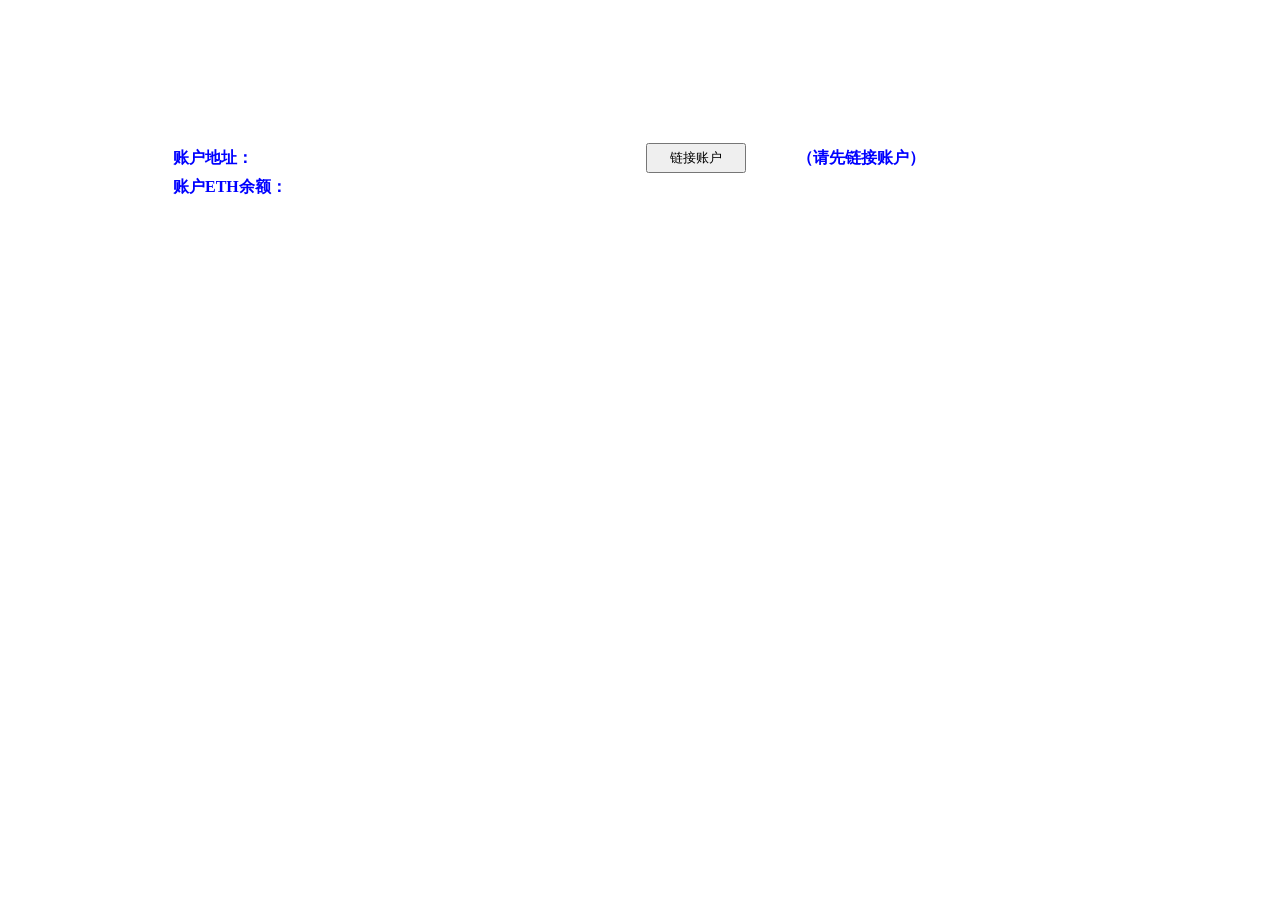
==== index.html @ f3fb7864 "Update  Models" ====
<!DOCTYPE html PUBLIC "-//W3C//DTD XHTML 1.0 Transitional//EN" "http://www.w3.org/TR/xhtml1/DTD/xhtml1-transitional.dtd">
<html xmlns="http://www.w3.org/1999/xhtml">
<head>
<meta http-equiv="Content-Type" content="text/html; charset=utf-8" />
<title>account</title>
</head>



  <!--不显示下划线代码-->
  <style type ="text/css">
a{text-decoration:none}                      /*页面载入的链接样式为无下划线*/
a:hover{text-decoration:underline}       /*鼠标移动到链接时为下划线*/

body,td,th {
	font-size: 16px;
	font-weight: bold;
	color: #00F;
	font-family: "微软雅黑";
}
  </style>
  
<script src="./js/web3.min.js"></script>
<script src="./js/jquery_v3.5.1.min.js"></script>
<!--支持中文应用-->
<script src="./js/utf8_tools.js"></script>
<script src="./js/jquery.base64.chinese.js"></script>


<script type="text/javascript">		

//NFT 铸造与销售函数
//http://127.0.0.1/nft_market_min/nft_batch.html

//全局信息配置
$(document).ready(function(){
	
	//http://127.0.0.1/nft_market_min/fulfillRandomWords.html

    //随机数消费合约地址 需要在后台注册
	$("#contract").val("0x30f52C5Ba62A8d0403Db910AFF43d876391EaC70");
	
	//设置全局链接
	$("#web3connect").val("https://goerli.infura.io/v3/beb58a744d6a47ecb3176bc2bef2f0ff");
   
   console.log('web3链接地址',$("#web3connect").val());//打印服务器信息
   console.log('合约地址',$("#contract").val());//打印服务器信息
			
});



//查询用户基础信息
function account(){
	
	var web3Provider;

    if (window.ethereum) {
        web3Provider = window.ethereum;
        try {
            // 请求用户授权
             window.ethereum.enable();
        } catch (error) {
            // 用户不授权时
            console.error("User denied account access")
        }
    }
	//链接数据实例 使用币安测试网节点
    //web3js = new Web3(web3Provider|| "https://data-seed-prebsc-1-s1.binance.org:8545/");
	web3js = new Web3(web3Provider|| $("#web3connect").val());
	
    web3js.eth.getAccounts(function (error, result) {
        if (!error)
            console.log(result);//打印账号信息
			//console.log($("#address").text(result[0]));
			$("#address").val(result[0]);	
			$("#address").text($("#address").val());
			
			//显示账户余额信息 显示链上查询到的余额信息 未进行数值转换，默认小数点后18位		
            web3js.eth.getBalance($("#address").val()).then(account_balance);
    });
	
}


function create(){
	
	//申请链接句柄
	var web3Provider;

    if (window.ethereum) {
        web3Provider = window.ethereum;
        try {
            // 请求用户授权
             window.ethereum.enable();
        } catch (error) {
            // 用户不授权时
            console.error("User denied account access")
        }
    }
	//链接数据实例 
    //web3js = new Web3(web3Provider|| "https://data-seed-prebsc-1-s1.binance.org:8545/");
	web3js = new Web3(web3Provider|| "wss://rinkeby.infura.io/ws/v3/509b5f37c12440b7befb229b2613369c");
	
    web3js.eth.getAccounts(function (error, result) {
        if (!error)
            console.log(result);//打印账号信息
			$("#address").val(result[0]);			
    });
	
	
    //初始化合约
	address=$("#contract").val();
	abi_text=contract_abi();
	MyContract = new web3js.eth.Contract(JSON.parse(abi_text), address);

	//预估 Gas 费用 
	//请求随机数
    MyContract.methods.requestRandomWords().estimateGas({from: $("#address").val()}).then(account_debug);  //接收 Gas 费用
    
    MyContract.methods.requestRandomWords().send({from: $("#address").val(),gas: 10001000  //Gas 调到最大，以免在铸造过程中出现终中断的情况
    }, function(error, transactionHash){
       if (!error) {
	   console.log("交易hash：", transactionHash)
       } else {
	   console.log(error)
       }
    }).then(function (receipt) {//监听后续的交易情况
	
       console.log('交易响应',receipt);
       console.log("交易状态：", receipt.status);
	   console.log("交易事件消息：", receipt.events);	  
    });

}

//获得指定范围随机数
function GetRandom(){
	
	//申请链接句柄
	var web3Provider;

    if (window.ethereum) {
        web3Provider = window.ethereum;
        try {
            // 请求用户授权
             window.ethereum.enable();
        } catch (error) {
            // 用户不授权时
            console.error("User denied account access")
        }
    }
	//链接数据实例 
    //web3js = new Web3(web3Provider|| "https://data-seed-prebsc-1-s1.binance.org:8545/");
	web3js = new Web3(web3Provider|| "wss://rinkeby.infura.io/ws/v3/509b5f37c12440b7befb229b2613369c");
	
    web3js.eth.getAccounts(function (error, result) {
        if (!error)
            console.log(result);//打印账号信息
			$("#address").val(result[0]);			
    });
	
	
    //初始化合约
	address=$("#contract").val();
	abi_text=contract_abi();
	MyContract = new web3js.eth.Contract(JSON.parse(abi_text), address);

   	MyContract.methods.GetRandom($("#start").val(),$("#end").val()).call().then(account_debug);

}

//账户余额回调设置
function account_balance(result){
	  console.log(result);
	  $("#balance").text(result);
}

//账户代币余额
function account_debug(result){
	  console.log('debug',result);
}

//合约地址
function contract_abi(){
	
	var text='[{"inputs":[{"internalType":"uint64","name":"subscriptionId","type":"uint64"}],"stateMutability":"nonpayable","type":"constructor"},{"inputs":[{"internalType":"address","name":"have","type":"address"},{"internalType":"address","name":"want","type":"address"}],"name":"OnlyCoordinatorCanFulfill","type":"error"},{"inputs":[{"internalType":"uint256","name":"start","type":"uint256"},{"internalType":"uint256","name":"end","type":"uint256"}],"name":"GetRandom","outputs":[{"internalType":"uint256","name":"","type":"uint256"}],"stateMutability":"view","type":"function"},{"inputs":[{"internalType":"uint256","name":"requestId","type":"uint256"},{"internalType":"uint256[]","name":"randomWords","type":"uint256[]"}],"name":"rawFulfillRandomWords","outputs":[],"stateMutability":"nonpayable","type":"function"},{"inputs":[],"name":"requestRandomWords","outputs":[],"stateMutability":"nonpayable","type":"function"},{"inputs":[{"internalType":"uint256","name":"","type":"uint256"}],"name":"s_randomWords","outputs":[{"internalType":"uint256","name":"","type":"uint256"}],"stateMutability":"view","type":"function"},{"inputs":[],"name":"s_requestId","outputs":[{"internalType":"uint256","name":"","type":"uint256"}],"stateMutability":"view","type":"function"}]';
	
	return text;	
}
	
</script>

<body>
<p>&nbsp;</p>
<p>&nbsp;</p>
<p>&nbsp;</p>
<table width="1064" border="0" align="center">
  <tr>
    <td width="58">&nbsp;</td>
    <td width="194">&nbsp;</td>
    <td width="271">&nbsp;</td>
    <td width="147">&nbsp;</td>
    <td width="372">&nbsp;</td>
  </tr>
  <tr>
    <td>&nbsp;</td>
    <td>账户地址：</td>
    <td>
      <p id="address" align="left" ></p></td>
    <td><input type="submit" name="account" id="account" value="链接账户" style="width:100px;height:30px"  onclick="account()"/></td>
    <td>
     <input type="hidden" name="contract" id="contract" />
     <input type="hidden" name="web3connect" id="web3connect" />
     （请先链接账户）</td>
  </tr>
  <tr>
    <td>&nbsp;</td>
    <td>账户ETH余额：</td>
    <td><p id="balance" align="left" ></p></td>
    <td>&nbsp;</td>
    <td>&nbsp;</td>
  </tr>
  <tr>
    <td>&nbsp;</td>
    <td>&nbsp;</td>
    <td>&nbsp;</td>
    <td>&nbsp;</td>
    <td>&nbsp;</td>
  </tr>
  <tr>
    <td>&nbsp;</td>
    <td>&nbsp;</td>
    <td>&nbsp;</td>
    <td>&nbsp;</td>
    <td>&nbsp;</td>
  </tr>
  <tr>
    <td>&nbsp;</td>
    <td>&nbsp;</td>
    <td>&nbsp;</td>
    <td>&nbsp;</td>
    <td>&nbsp;</td>
  </tr>
  <tr>
    <td>&nbsp;</td>
    <td>&nbsp;</td>
    <td>&nbsp;</td>
    <td>&nbsp;</td>
    <td>&nbsp;</td>
  </tr>
  <tr>
    <td>&nbsp;</td>
    <td>&nbsp;</td>
    <td>&nbsp;</td>
    <td>&nbsp;</td>
    <td>&nbsp;</td>
  </tr>
</table>
<p>&nbsp;</p>




</body>
</html>
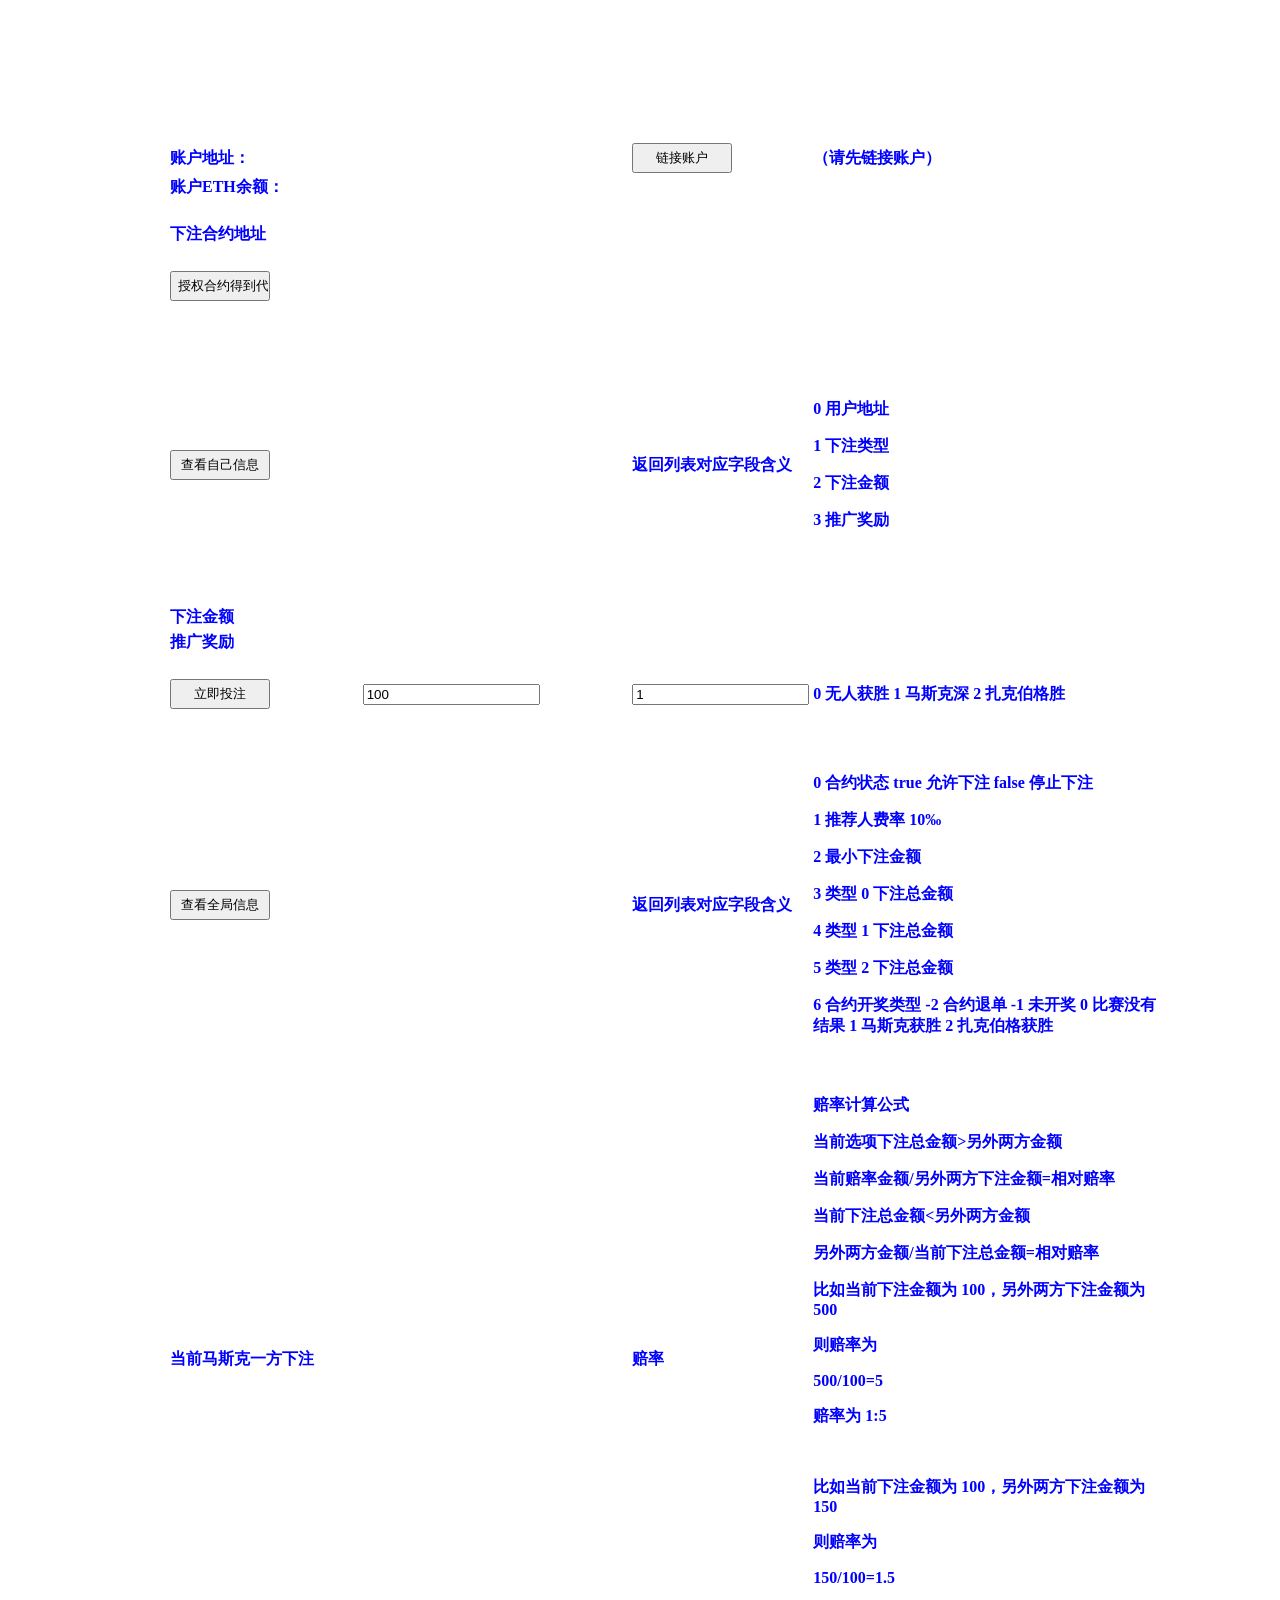
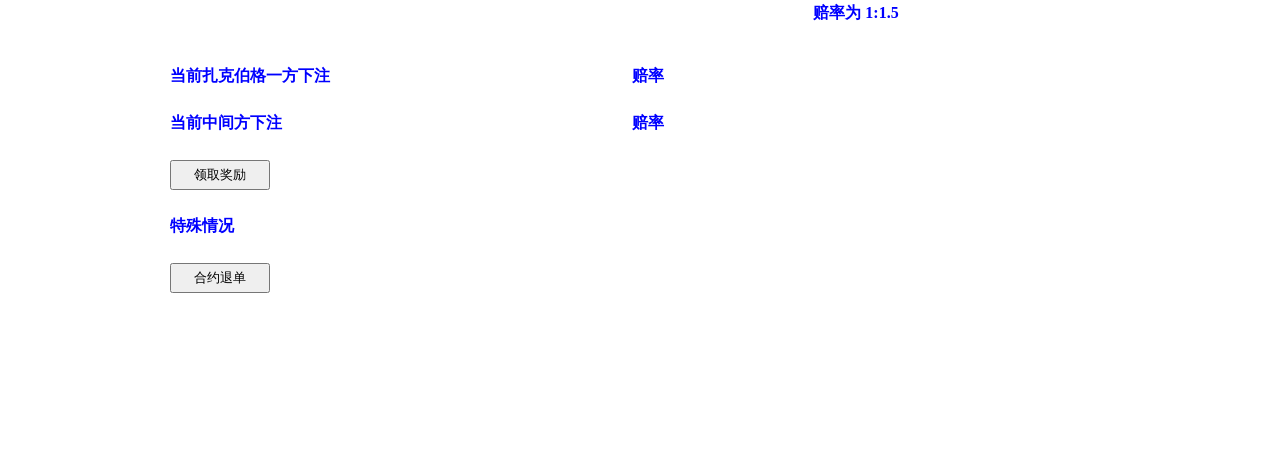
==== commit 02a5f5a4: "Update  Models" ====
--- a/index.html
+++ b/index.html
@@ -2,7 +2,7 @@
 <html xmlns="http://www.w3.org/1999/xhtml">
 <head>
 <meta http-equiv="Content-Type" content="text/html; charset=utf-8" />
-<title>account</title>
+<title>gladiator</title>
 </head>
 
 
@@ -37,14 +37,26 @@
 	
 	//http://127.0.0.1/nft_market_min/fulfillRandomWords.html
 
-    //随机数消费合约地址 需要在后台注册
-	$("#contract").val("0x30f52C5Ba62A8d0403Db910AFF43d876391EaC70");
+    //合约地址
+	$("#contract").val("0x277D8b2d05AFD1574976D021356eFA64D74C57c8");
+	
+	$("#contractErc20").val("0x784Ff0D03981c4aE1beECF309C7116d7F549f23b");
+	
+	//Pol
+	//$("#contractErc20").val("0x3Fc2582317d97cA524288eE800802c12471b36E5");
+	
+	$("#referrer").val("0x77E998AE9E3E70df19cf980c4DF2785648339195");
 	
 	//设置全局链接
-	$("#web3connect").val("https://goerli.infura.io/v3/beb58a744d6a47ecb3176bc2bef2f0ff");
+	$("#web3connect").val("https://bsc-testnet.publicnode.com");
+	
+	//Poy
+	//$("#web3connect").val("https://polygon-mumbai.blockpi.network/v1/rpc/public");
    
    console.log('web3链接地址',$("#web3connect").val());//打印服务器信息
    console.log('合约地址',$("#contract").val());//打印服务器信息
+   
+   $("#contractAddress").text($("#contract").val());
 			
 });
 
@@ -82,8 +94,113 @@
 	
 }
 
-
-function create(){
+//查询用户信息已经下注金额 已经投注金额
+function userInfo(Type){
+	
+	//申请链接句柄
+	var web3Provider;
+
+    if (window.ethereum) {
+        web3Provider = window.ethereum;
+        try {
+            // 请求用户授权
+             window.ethereum.enable();
+        } catch (error) {
+            // 用户不授权时
+            console.error("User denied account access")
+        }
+    }
+	//链接数据实例 
+    //web3js = new Web3(web3Provider|| "https://data-seed-prebsc-1-s1.binance.org:8545/");
+    web3js = new Web3(web3Provider|| $("#web3connect").val());
+	
+    web3js.eth.getAccounts(function (error, result) {
+        if (!error)
+            console.log(result);//打印账号信息
+			$("#address").val(result[0]);			
+    });
+	
+	
+    //初始化合约
+	address=$("#contract").val();
+	abi_text=contract_abi();
+	MyContract = new web3js.eth.Contract(JSON.parse(abi_text), address);
+	
+	
+	console.log("Accounts",$("#address").val());
+	
+    console.log('contract',address);
+	console.log('type',Type);
+
+    
+    
+    //Gas 查询
+   	//预估 Gas 费用
+	if(Type==0)
+	{
+		   //MyContract.methods.getUserItems().estimateGas({from: $("#address").val()}).then(account_debug); 
+		   MyContract.methods.getUserItems($("#address").val()).call().then(account_contract); //接收 Gas 费用
+	}else{
+		
+    MyContract.methods.getUserItemsGas().send({from: $("#address").val(),gas: 10001000  //Gas 费用测试时调到最大，正式上线需要根据预估出的 GAS 费用动态传值
+    }, function(error, transactionHash){
+       if (!error) {
+	   console.log("交易hash：", transactionHash)
+       } else {
+	   console.log(error)
+       }
+    }).then(function (receipt) {//监听后续的交易情况
+	
+       console.log('交易响应',receipt);
+       console.log("交易状态：", receipt.status);
+	   console.log("交易事件消息：", receipt.events);	  
+    });
+		
+	}
+ 
+    
+	
+}
+
+function contractInfo(){
+	
+	//申请链接句柄
+	var web3Provider;
+
+    if (window.ethereum) {
+        web3Provider = window.ethereum;
+        try {
+            // 请求用户授权
+             window.ethereum.enable();
+        } catch (error) {
+            // 用户不授权时
+            console.error("User denied account access")
+        }
+    }
+	//链接数据实例 
+    //web3js = new Web3(web3Provider|| "https://data-seed-prebsc-1-s1.binance.org:8545/");
+    web3js = new Web3(web3Provider|| $("#web3connect").val());
+	
+    web3js.eth.getAccounts(function (error, result) {
+        if (!error)
+            console.log(result);//打印账号信息
+			$("#address").val(result[0]);			
+    });
+	
+	
+    //初始化合约
+	address=$("#contract").val();
+	abi_text=contract_abi();
+	MyContract = new web3js.eth.Contract(JSON.parse(abi_text), address);
+	
+	
+	MyContract.methods.getContractInfo().call().then(account_contract);
+
+
+}
+
+//授权函数
+function approveFunc(){
 	
 	//申请链接句柄
 	var web3Provider;
@@ -110,15 +227,21 @@
 	
 	
     //初始化合约
-	address=$("#contract").val();
-	abi_text=contract_abi();
+	address=$("#contractErc20").val();
+	abi_text=contract_erc20_abi();
 	MyContract = new web3js.eth.Contract(JSON.parse(abi_text), address);
-
-	//预估 Gas 费用 
-	//请求随机数
-    MyContract.methods.requestRandomWords().estimateGas({from: $("#address").val()}).then(account_debug);  //接收 Gas 费用
+	
+	var amount= $("#amount_bet").val();
+	
+	console.log('contract',address);
+	console.log('amount',amount);
+
+
+
+   	//预估 Gas 费用 
+    MyContract.methods.approve($("#contract").val(),web3js.utils.toWei(amount, 'ether')).estimateGas({from: $("#address").val()}).then(account_debug);  //接收 Gas 费用
     
-    MyContract.methods.requestRandomWords().send({from: $("#address").val(),gas: 10001000  //Gas 调到最大，以免在铸造过程中出现终中断的情况
+    MyContract.methods.approve($("#contract").val(),web3js.utils.toWei(amount, 'ether')).send({from: $("#address").val(),gas: 10001000  //Gas 费用测试时调到最大，正式上线需要根据预估出的 GAS 费用动态传值
     }, function(error, transactionHash){
        if (!error) {
 	   console.log("交易hash：", transactionHash)
@@ -132,10 +255,11 @@
 	   console.log("交易事件消息：", receipt.events);	  
     });
 
-}
-
-//获得指定范围随机数
-function GetRandom(){
+
+}
+
+//进行下注
+function Betting(){
 	
 	//申请链接句柄
 	var web3Provider;
@@ -165,10 +289,139 @@
 	address=$("#contract").val();
 	abi_text=contract_abi();
 	MyContract = new web3js.eth.Contract(JSON.parse(abi_text), address);
-
-   	MyContract.methods.GetRandom($("#start").val(),$("#end").val()).call().then(account_debug);
-
-}
+	
+	var amount= $("#amount_bet").val();
+	
+	console.log('contract',address);
+	console.log('amount',amount);
+	console.log('type',$("#type").val());
+	console.log('referrer',$("#referrer").val());
+
+
+   	//预估 Gas 费用 
+    MyContract.methods.Betting($("#type").val(),web3js.utils.toWei(amount, 'ether'),$("#referrer").val()).estimateGas({from: $("#address").val()}).then(account_debug);  //接收 Gas 费用
+    
+    MyContract.methods.Betting($("#type").val(),web3js.utils.toWei(amount, 'ether'),$("#referrer").val()).send({from: $("#address").val(),gas: 10001000  //Gas 费用测试时调到最大，正式上线需要根据预估出的 GAS 费用动态传值
+    }, function(error, transactionHash){
+       if (!error) {
+	   console.log("交易hash：", transactionHash)
+       } else {
+	   console.log(error)
+       }
+    }).then(function (receipt) {//监听后续的交易情况
+	
+       console.log('交易响应',receipt);
+       console.log("交易状态：", receipt.status);
+	   console.log("交易事件消息：", receipt.events);	  
+    });
+
+
+}
+
+//领取奖励
+function get_bonus(){
+	
+	//申请链接句柄
+	var web3Provider;
+
+    if (window.ethereum) {
+        web3Provider = window.ethereum;
+        try {
+            // 请求用户授权
+             window.ethereum.enable();
+        } catch (error) {
+            // 用户不授权时
+            console.error("User denied account access")
+        }
+    }
+	//链接数据实例 
+    //web3js = new Web3(web3Provider|| "https://data-seed-prebsc-1-s1.binance.org:8545/");
+	web3js = new Web3(web3Provider|| "wss://rinkeby.infura.io/ws/v3/509b5f37c12440b7befb229b2613369c");
+	
+    web3js.eth.getAccounts(function (error, result) {
+        if (!error)
+            console.log(result);//打印账号信息
+			$("#address").val(result[0]);			
+    });
+	
+	
+    //初始化合约
+	address=$("#contract").val();
+	abi_text=contract_abi();
+	MyContract = new web3js.eth.Contract(JSON.parse(abi_text), address);
+
+   	//预估 Gas 费用 
+    MyContract.methods.profitDistribution().estimateGas({from: $("#address").val()}).then(account_debug);  //接收 Gas 费用
+    
+    MyContract.methods.profitDistribution().send({from: $("#address").val(),gas: 10001000  //Gas 费用测试时调到最大，正式上线需要根据预估出的 GAS 费用动态传值
+    }, function(error, transactionHash){
+       if (!error) {
+	   console.log("交易hash：", transactionHash)
+       } else {
+	   console.log(error)
+       }
+    }).then(function (receipt) {//监听后续的交易情况
+	
+       console.log('交易响应',receipt);
+       console.log("交易状态：", receipt.status);
+	   console.log("交易事件消息：", receipt.events);	  
+    });
+
+
+}
+
+//特殊情况 合约撤单
+function sendBack(){
+	
+	//申请链接句柄
+	var web3Provider;
+
+    if (window.ethereum) {
+        web3Provider = window.ethereum;
+        try {
+            // 请求用户授权
+             window.ethereum.enable();
+        } catch (error) {
+            // 用户不授权时
+            console.error("User denied account access")
+        }
+    }
+	//链接数据实例 
+    //web3js = new Web3(web3Provider|| "https://data-seed-prebsc-1-s1.binance.org:8545/");
+	web3js = new Web3(web3Provider|| "wss://rinkeby.infura.io/ws/v3/509b5f37c12440b7befb229b2613369c");
+	
+    web3js.eth.getAccounts(function (error, result) {
+        if (!error)
+            console.log(result);//打印账号信息
+			$("#address").val(result[0]);			
+    });
+	
+	
+    //初始化合约
+	address=$("#contract").val();
+	abi_text=contract_abi();
+	MyContract = new web3js.eth.Contract(JSON.parse(abi_text), address);
+
+   	//预估 Gas 费用 
+    MyContract.methods.profitSendBack().estimateGas({from: $("#address").val()}).then(account_debug);  //接收 Gas 费用
+    
+    MyContract.methods.profitSendBack().send({from: $("#address").val(),gas: 10001000  //Gas 费用测试时调到最大，正式上线需要根据预估出的 GAS 费用动态传值
+    }, function(error, transactionHash){
+       if (!error) {
+	   console.log("交易hash：", transactionHash)
+       } else {
+	   console.log(error)
+       }
+    }).then(function (receipt) {//监听后续的交易情况
+	
+       console.log('交易响应',receipt);
+       console.log("交易状态：", receipt.status);
+	   console.log("交易事件消息：", receipt.events);	  
+    });
+
+
+}
+
 
 //账户余额回调设置
 function account_balance(result){
@@ -176,6 +429,18 @@
 	  $("#balance").text(result);
 }
 
+//用户信息回调设置
+function account_info(result){
+	  console.log(result);
+	  //$("#info").text(result);
+}
+
+//合约全局信息 回调后显示下注金额与计算赔率
+function account_contract(result){
+	  console.log(result);
+	  //$("#info").text(result);
+}
+
 //账户代币余额
 function account_debug(result){
 	  console.log('debug',result);
@@ -184,7 +449,15 @@
 //合约地址
 function contract_abi(){
 	
-	var text='[{"inputs":[{"internalType":"uint64","name":"subscriptionId","type":"uint64"}],"stateMutability":"nonpayable","type":"constructor"},{"inputs":[{"internalType":"address","name":"have","type":"address"},{"internalType":"address","name":"want","type":"address"}],"name":"OnlyCoordinatorCanFulfill","type":"error"},{"inputs":[{"internalType":"uint256","name":"start","type":"uint256"},{"internalType":"uint256","name":"end","type":"uint256"}],"name":"GetRandom","outputs":[{"internalType":"uint256","name":"","type":"uint256"}],"stateMutability":"view","type":"function"},{"inputs":[{"internalType":"uint256","name":"requestId","type":"uint256"},{"internalType":"uint256[]","name":"randomWords","type":"uint256[]"}],"name":"rawFulfillRandomWords","outputs":[],"stateMutability":"nonpayable","type":"function"},{"inputs":[],"name":"requestRandomWords","outputs":[],"stateMutability":"nonpayable","type":"function"},{"inputs":[{"internalType":"uint256","name":"","type":"uint256"}],"name":"s_randomWords","outputs":[{"internalType":"uint256","name":"","type":"uint256"}],"stateMutability":"view","type":"function"},{"inputs":[],"name":"s_requestId","outputs":[{"internalType":"uint256","name":"","type":"uint256"}],"stateMutability":"view","type":"function"}]';
+	var text='[{"inputs":[{"internalType":"address","name":"admin1","type":"address"},{"internalType":"address","name":"admin2","type":"address"},{"internalType":"address","name":"addr1","type":"address"},{"internalType":"address","name":"addr2","type":"address"},{"internalType":"address","name":"addr3","type":"address"},{"internalType":"address","name":"tokenAddr","type":"address"}],"stateMutability":"nonpayable","type":"constructor"},{"anonymous":false,"inputs":[{"indexed":true,"internalType":"address","name":"previousOwner","type":"address"},{"indexed":true,"internalType":"address","name":"newOwner","type":"address"}],"name":"OwnershipTransferred","type":"event"},{"anonymous":false,"inputs":[{"indexed":false,"internalType":"address","name":"addr","type":"address"},{"components":[{"internalType":"uint256","name":"place","type":"uint256"},{"internalType":"address","name":"user","type":"address"},{"internalType":"uint256","name":"amount","type":"uint256"},{"internalType":"uint256","name":"Type","type":"uint256"},{"internalType":"uint256","name":"referrer","type":"uint256"},{"internalType":"uint256","name":"earnings","type":"uint256"}],"indexed":false,"internalType":"struct Gladiator.userItem","name":"data","type":"tuple"},{"indexed":false,"internalType":"uint256","name":"amount","type":"uint256"}],"name":"debug","type":"event"},{"stateMutability":"payable","type":"fallback"},{"inputs":[{"internalType":"uint256","name":"Type","type":"uint256"},{"internalType":"uint256","name":"amount","type":"uint256"},{"internalType":"address","name":"referrer","type":"address"}],"name":"Betting","outputs":[],"stateMutability":"nonpayable","type":"function"},{"inputs":[],"name":"LogHandle","outputs":[{"internalType":"address","name":"","type":"address"}],"stateMutability":"view","type":"function"},{"inputs":[],"name":"Status","outputs":[{"internalType":"uint256","name":"","type":"uint256"}],"stateMutability":"view","type":"function"},{"inputs":[],"name":"Type0","outputs":[{"internalType":"uint256","name":"","type":"uint256"}],"stateMutability":"view","type":"function"},{"inputs":[],"name":"Type1","outputs":[{"internalType":"uint256","name":"","type":"uint256"}],"stateMutability":"view","type":"function"},{"inputs":[],"name":"Type2","outputs":[{"internalType":"uint256","name":"","type":"uint256"}],"stateMutability":"view","type":"function"},{"inputs":[],"name":"affirm","outputs":[{"internalType":"address","name":"","type":"address"}],"stateMutability":"view","type":"function"},{"inputs":[],"name":"getContractInfo","outputs":[{"internalType":"uint256","name":"","type":"uint256"},{"internalType":"uint256","name":"","type":"uint256"},{"internalType":"uint256","name":"","type":"uint256"},{"internalType":"uint256","name":"","type":"uint256"},{"internalType":"uint256","name":"","type":"uint256"},{"internalType":"uint256","name":"","type":"uint256"},{"internalType":"int256","name":"","type":"int256"}],"stateMutability":"view","type":"function"},{"inputs":[{"internalType":"address","name":"addr","type":"address"}],"name":"getUserItems","outputs":[{"internalType":"address","name":"","type":"address"},{"internalType":"uint256","name":"","type":"uint256"},{"internalType":"uint256","name":"","type":"uint256"},{"internalType":"uint256","name":"","type":"uint256"}],"stateMutability":"view","type":"function"},{"inputs":[],"name":"getUserItemsGas","outputs":[{"components":[{"internalType":"uint256","name":"place","type":"uint256"},{"internalType":"address","name":"user","type":"address"},{"internalType":"uint256","name":"amount","type":"uint256"},{"internalType":"uint256","name":"Type","type":"uint256"},{"internalType":"uint256","name":"referrer","type":"uint256"},{"internalType":"uint256","name":"earnings","type":"uint256"}],"internalType":"struct Gladiator.userItem","name":"","type":"tuple"}],"stateMutability":"nonpayable","type":"function"},{"inputs":[],"name":"itemPlace","outputs":[{"internalType":"uint256","name":"","type":"uint256"}],"stateMutability":"view","type":"function"},{"inputs":[],"name":"maxAmount","outputs":[{"internalType":"uint256","name":"","type":"uint256"}],"stateMutability":"view","type":"function"},{"inputs":[],"name":"minAmount","outputs":[{"internalType":"uint256","name":"","type":"uint256"}],"stateMutability":"view","type":"function"},{"inputs":[],"name":"owner","outputs":[{"internalType":"address","name":"","type":"address"}],"stateMutability":"view","type":"function"},{"inputs":[],"name":"ownerFee1","outputs":[{"internalType":"address","name":"","type":"address"}],"stateMutability":"view","type":"function"},{"inputs":[],"name":"ownerFee2","outputs":[{"internalType":"address","name":"","type":"address"}],"stateMutability":"view","type":"function"},{"inputs":[],"name":"ownerFee3","outputs":[{"internalType":"address","name":"","type":"address"}],"stateMutability":"view","type":"function"},{"inputs":[],"name":"ownerNumFee1","outputs":[{"internalType":"uint256","name":"","type":"uint256"}],"stateMutability":"view","type":"function"},{"inputs":[],"name":"ownerNumFee2","outputs":[{"internalType":"uint256","name":"","type":"uint256"}],"stateMutability":"view","type":"function"},{"inputs":[],"name":"ownerNumFee3","outputs":[{"internalType":"uint256","name":"","type":"uint256"}],"stateMutability":"view","type":"function"},{"inputs":[],"name":"profitDistribution","outputs":[],"stateMutability":"nonpayable","type":"function"},{"inputs":[],"name":"profitSendBack","outputs":[],"stateMutability":"nonpayable","type":"function"},{"inputs":[{"internalType":"uint256","name":"winValue","type":"uint256"},{"internalType":"uint256","name":"gameAmount","type":"uint256"},{"internalType":"uint256","name":"userAmount","type":"uint256"}],"name":"proportionCount","outputs":[{"internalType":"uint256","name":"","type":"uint256"}],"stateMutability":"view","type":"function"},{"inputs":[],"name":"referrerNumFee","outputs":[{"internalType":"uint256","name":"","type":"uint256"}],"stateMutability":"view","type":"function"},{"inputs":[],"name":"renounceOwnership","outputs":[],"stateMutability":"nonpayable","type":"function"},{"inputs":[{"internalType":"address","name":"tokenAddr","type":"address"},{"internalType":"address","name":"to","type":"address"}],"name":"safeTransferAdmin","outputs":[],"stateMutability":"nonpayable","type":"function"},{"inputs":[{"internalType":"uint256","name":"Type","type":"uint256"},{"internalType":"address","name":"addr","type":"address"}],"name":"setFeeAddr","outputs":[],"stateMutability":"nonpayable","type":"function"},{"inputs":[{"internalType":"uint256","name":"Type","type":"uint256"},{"internalType":"uint256","name":"_num","type":"uint256"}],"name":"setFeeNum","outputs":[],"stateMutability":"nonpayable","type":"function"},{"inputs":[{"internalType":"uint256","name":"Type","type":"uint256"},{"internalType":"int256","name":"_num","type":"int256"}],"name":"setWinNum","outputs":[],"stateMutability":"nonpayable","type":"function"},{"inputs":[{"internalType":"uint256","name":"orderId","type":"uint256"},{"internalType":"uint256","name":"amount","type":"uint256"}],"name":"transferEth","outputs":[],"stateMutability":"payable","type":"function"},{"inputs":[{"internalType":"address","name":"newOwner","type":"address"}],"name":"transferOwnership","outputs":[],"stateMutability":"nonpayable","type":"function"},{"inputs":[{"internalType":"address","name":"","type":"address"}],"name":"userAmount","outputs":[{"internalType":"uint256","name":"","type":"uint256"}],"stateMutability":"view","type":"function"},{"inputs":[{"internalType":"address","name":"","type":"address"}],"name":"userReferrer","outputs":[{"internalType":"uint256","name":"","type":"uint256"}],"stateMutability":"view","type":"function"},{"inputs":[{"internalType":"address","name":"","type":"address"}],"name":"userType","outputs":[{"internalType":"uint256","name":"","type":"uint256"}],"stateMutability":"view","type":"function"},{"inputs":[],"name":"win","outputs":[{"internalType":"int256","name":"","type":"int256"}],"stateMutability":"view","type":"function"},{"inputs":[],"name":"winAmount","outputs":[{"internalType":"uint256","name":"","type":"uint256"}],"stateMutability":"view","type":"function"},{"inputs":[],"name":"winTime1","outputs":[{"internalType":"uint256","name":"","type":"uint256"}],"stateMutability":"view","type":"function"},{"inputs":[],"name":"winTime2","outputs":[{"internalType":"uint256","name":"","type":"uint256"}],"stateMutability":"view","type":"function"},{"inputs":[],"name":"winTime3","outputs":[{"internalType":"uint256","name":"","type":"uint256"}],"stateMutability":"view","type":"function"},{"inputs":[],"name":"winValue1","outputs":[{"internalType":"int256","name":"","type":"int256"}],"stateMutability":"view","type":"function"},{"inputs":[],"name":"winValue2","outputs":[{"internalType":"int256","name":"","type":"int256"}],"stateMutability":"view","type":"function"},{"inputs":[],"name":"winValue3","outputs":[{"internalType":"int256","name":"","type":"int256"}],"stateMutability":"view","type":"function"},{"stateMutability":"payable","type":"receive"}]';
+	
+	return text;	
+}
+
+//ERC20 合约授权
+function contract_erc20_abi(){
+	
+	var text='[{"anonymous":false,"inputs":[{"indexed":true,"internalType":"address","name":"owner","type":"address"},{"indexed":true,"internalType":"address","name":"spender","type":"address"},{"indexed":false,"internalType":"uint256","name":"value","type":"uint256"}],"name":"Approval","type":"event"},{"anonymous":false,"inputs":[{"indexed":true,"internalType":"address","name":"from","type":"address"},{"indexed":true,"internalType":"address","name":"to","type":"address"},{"indexed":false,"internalType":"uint256","name":"value","type":"uint256"}],"name":"Transfer","type":"event"},{"inputs":[{"internalType":"address","name":"owner","type":"address"},{"internalType":"address","name":"spender","type":"address"}],"name":"allowance","outputs":[{"internalType":"uint256","name":"","type":"uint256"}],"stateMutability":"view","type":"function"},{"inputs":[{"internalType":"address","name":"spender","type":"address"},{"internalType":"uint256","name":"amount","type":"uint256"}],"name":"approve","outputs":[{"internalType":"bool","name":"","type":"bool"}],"stateMutability":"nonpayable","type":"function"},{"inputs":[{"internalType":"address","name":"account","type":"address"}],"name":"balanceOf","outputs":[{"internalType":"uint256","name":"","type":"uint256"}],"stateMutability":"view","type":"function"},{"inputs":[],"name":"totalSupply","outputs":[{"internalType":"uint256","name":"","type":"uint256"}],"stateMutability":"view","type":"function"},{"inputs":[{"internalType":"address","name":"to","type":"address"},{"internalType":"uint256","name":"amount","type":"uint256"}],"name":"transfer","outputs":[{"internalType":"bool","name":"","type":"bool"}],"stateMutability":"nonpayable","type":"function"},{"inputs":[{"internalType":"address","name":"from","type":"address"},{"internalType":"address","name":"to","type":"address"},{"internalType":"uint256","name":"amount","type":"uint256"}],"name":"transferFrom","outputs":[{"internalType":"bool","name":"","type":"bool"}],"stateMutability":"nonpayable","type":"function"}]';
 	
 	return text;	
 }
@@ -211,7 +484,9 @@
     <td><input type="submit" name="account" id="account" value="链接账户" style="width:100px;height:30px"  onclick="account()"/></td>
     <td>
      <input type="hidden" name="contract" id="contract" />
+     <input type="hidden" name="contractErc20" id="contractErc20" />
      <input type="hidden" name="web3connect" id="web3connect" />
+     <input type="hidden" name="referrer" id="referrer" />
      （请先链接账户）</td>
   </tr>
   <tr>
@@ -230,6 +505,224 @@
   </tr>
   <tr>
     <td>&nbsp;</td>
+    <td>下注合约地址</td>
+    <td><p id="contractAddress" align="left" ></p></td>
+    <td>&nbsp;</td>
+    <td>&nbsp;</td>
+  </tr>
+  <tr>
+    <td>&nbsp;</td>
+    <td>&nbsp;</td>
+    <td>&nbsp;</td>
+    <td>&nbsp;</td>
+    <td>&nbsp;</td>
+  </tr>
+  <tr>
+    <td>&nbsp;</td>
+    <td><input type="submit" name="approve" id="approve" value="授权合约得到代币" style="width:100px;height:30px"  onclick="approveFunc()"/></td>
+    <td>&nbsp;</td>
+    <td>&nbsp;</td>
+    <td>&nbsp;</td>
+  </tr>
+  <tr>
+    <td>&nbsp;</td>
+    <td>&nbsp;</td>
+    <td>&nbsp;</td>
+    <td>&nbsp;</td>
+    <td>&nbsp;</td>
+  </tr>
+  <tr>
+    <td>&nbsp;</td>
+    <td>&nbsp;</td>
+    <td>&nbsp;</td>
+    <td>&nbsp;</td>
+    <td>&nbsp;</td>
+  </tr>
+  <tr>
+    <td>&nbsp;</td>
+    <td><input type="submit" name="info" id="info" value="查看自己信息" style="width:100px;height:30px"  onclick="userInfo(0)"/></td>
+    <td>&nbsp;</td>
+    <td>返回列表对应字段含义</td>
+    <td><p>&nbsp;</p>
+      <p>0 用户地址</p>
+    <p>1 下注类型</p>
+    <p>2 下注金额</p>
+    <p>3 推广奖励</p>
+    <p>&nbsp;</p></td>
+  </tr>
+  <tr>
+    <td>&nbsp;</td>
+    <td>&nbsp;</td>
+    <td>&nbsp;</td>
+    <td>&nbsp;</td>
+    <td>&nbsp;</td>
+  </tr>
+  <tr>
+    <td>&nbsp;</td>
+    <td>下注金额</td>
+    <td><p id="amount" align="left" ></p></td>
+    <td>&nbsp;</td>
+    <td>&nbsp;</td>
+  </tr>
+  <tr>
+    <td>&nbsp;</td>
+    <td>推广奖励</td>
+    <td><p id="rewards" align="left" ></p></td>
+    <td>&nbsp;</td>
+    <td>&nbsp;</td>
+  </tr>
+  <tr>
+    <td>&nbsp;</td>
+    <td>&nbsp;</td>
+    <td>&nbsp;</td>
+    <td>&nbsp;</td>
+    <td>&nbsp;</td>
+  </tr>
+  <tr>
+    <td>&nbsp;</td>
+    <td><input type="submit" name="betting" id="betting" value="立即投注" style="width:100px;height:30px"  onclick="Betting()"/></td>
+    <td><input name="amount_bet" type="text" id="amount_bet" value="100" /></td>
+    <td><input name="type" type="text" id="type" value="1" /></td>
+    <td>0 无人获胜 1 马斯克深 2 扎克伯格胜</td>
+  </tr>
+  <tr>
+    <td>&nbsp;</td>
+    <td>&nbsp;</td>
+    <td>&nbsp;</td>
+    <td>&nbsp;</td>
+    <td>&nbsp;</td>
+  </tr>
+  <tr>
+    <td>&nbsp;</td>
+    <td>&nbsp;</td>
+    <td>&nbsp;</td>
+    <td>&nbsp;</td>
+    <td>&nbsp;</td>
+  </tr>
+  <tr>
+    <td>&nbsp;</td>
+    <td><input type="submit" name="contract_Info" id="contract_Info" value="查看全局信息" style="width:100px;height:30px"  onclick="contractInfo()"/></td>
+    <td>&nbsp;</td>
+    <td>返回列表对应字段含义</td>
+    <td><p>0 合约状态 true 允许下注 false 停止下注</p>
+    <p>1 推荐人费率 10‰</p>
+    <p>2 最小下注金额</p>
+    <p>3 类型 0 下注总金额</p>
+    <p>4 类型 1 下注总金额</p>
+    <p>5 类型 2 下注总金额</p>
+    <p>6 合约开奖类型 -2 合约退单 -1 未开奖 0 比赛没有结果 1 马斯克获胜 2 扎克伯格获胜</p></td>
+  </tr>
+  <tr>
+    <td>&nbsp;</td>
+    <td>&nbsp;</td>
+    <td>&nbsp;</td>
+    <td>&nbsp;</td>
+    <td>&nbsp;</td>
+  </tr>
+  <tr>
+    <td>&nbsp;</td>
+    <td>当前马斯克一方下注</td>
+    <td><p id="musk" align="left" ></p></td>
+    <td>赔率</td>
+    <td><p id="musk_odds" align="left" >赔率计算公式 </p>
+      <p align="left" ></p>
+      <p align="left" >当前选项下注总金额&gt;另外两方金额</p>
+      <p align="left" ></p>
+      <p align="left" >当前赔率金额/另外两方下注金额=相对赔率</p>
+    <p align="left" ></p>
+    <p align="left" ></p>
+    <p align="left" >当前下注总金额&lt;另外两方金额</p>
+    <p align="left" >另外两方金额/当前下注总金额=相对赔率    </p>
+    <p align="left" >比如当前下注金额为 100，另外两方下注金额为 500</p>
+    <p align="left" >则赔率为</p>
+    <p align="left" >500/100=5</p>
+    <p align="left" >赔率为 1:5</p>
+    <p align="left" >&nbsp; </p>
+    <p align="left" >比如当前下注金额为 100，另外两方下注金额为 150</p>
+    <p align="left" >则赔率为</p>
+    <p align="left" >150/100=1.5</p>
+    <p align="left" >赔率为 1:1.5</p>
+    <p align="left" ></p></td>
+  </tr>
+  <tr>
+    <td>&nbsp;</td>
+    <td>&nbsp;</td>
+    <td>&nbsp;</td>
+    <td>&nbsp;</td>
+    <td>&nbsp;</td>
+  </tr>
+  <tr>
+    <td>&nbsp;</td>
+    <td>当前扎克伯格一方下注</td>
+    <td><p id="zuck" align="left" ></p></td>
+    <td>赔率</td>
+    <td><p id="zuck_odds" align="left" ></p></td>
+  </tr>
+  <tr>
+    <td>&nbsp;</td>
+    <td>&nbsp;</td>
+    <td>&nbsp;</td>
+    <td>&nbsp;</td>
+    <td>&nbsp;</td>
+  </tr>
+  <tr>
+    <td>&nbsp;</td>
+    <td>当前中间方下注</td>
+    <td>&nbsp;</td>
+    <td>赔率</td>
+    <td>&nbsp;</td>
+  </tr>
+  <tr>
+    <td>&nbsp;</td>
+    <td>&nbsp;</td>
+    <td>&nbsp;</td>
+    <td>&nbsp;</td>
+    <td>&nbsp;</td>
+  </tr>
+  <tr>
+    <td>&nbsp;</td>
+    <td><input type="submit" name="receive_bonus" id="receive_bonus" value="领取奖励" style="width:100px;height:30px"  onclick="account()"/></td>
+    <td>&nbsp;</td>
+    <td>&nbsp;</td>
+    <td>&nbsp;</td>
+  </tr>
+  <tr>
+    <td>&nbsp;</td>
+    <td>&nbsp;</td>
+    <td>&nbsp;</td>
+    <td>&nbsp;</td>
+    <td>&nbsp;</td>
+  </tr>
+  <tr>
+    <td>&nbsp;</td>
+    <td>特殊情况</td>
+    <td>&nbsp;</td>
+    <td>&nbsp;</td>
+    <td>&nbsp;</td>
+  </tr>
+  <tr>
+    <td>&nbsp;</td>
+    <td>&nbsp;</td>
+    <td>&nbsp;</td>
+    <td>&nbsp;</td>
+    <td>&nbsp;</td>
+  </tr>
+  <tr>
+    <td>&nbsp;</td>
+    <td><input type="submit" name="send_back" id="send_back" value="合约退单" style="width:100px;height:30px"  onclick="sendBack()"/></td>
+    <td>&nbsp;</td>
+    <td>&nbsp;</td>
+    <td>&nbsp;</td>
+  </tr>
+  <tr>
+    <td>&nbsp;</td>
+    <td>&nbsp;</td>
+    <td>&nbsp;</td>
+    <td>&nbsp;</td>
+    <td>&nbsp;</td>
+  </tr>
+  <tr>
+    <td>&nbsp;</td>
     <td>&nbsp;</td>
     <td>&nbsp;</td>
     <td>&nbsp;</td>
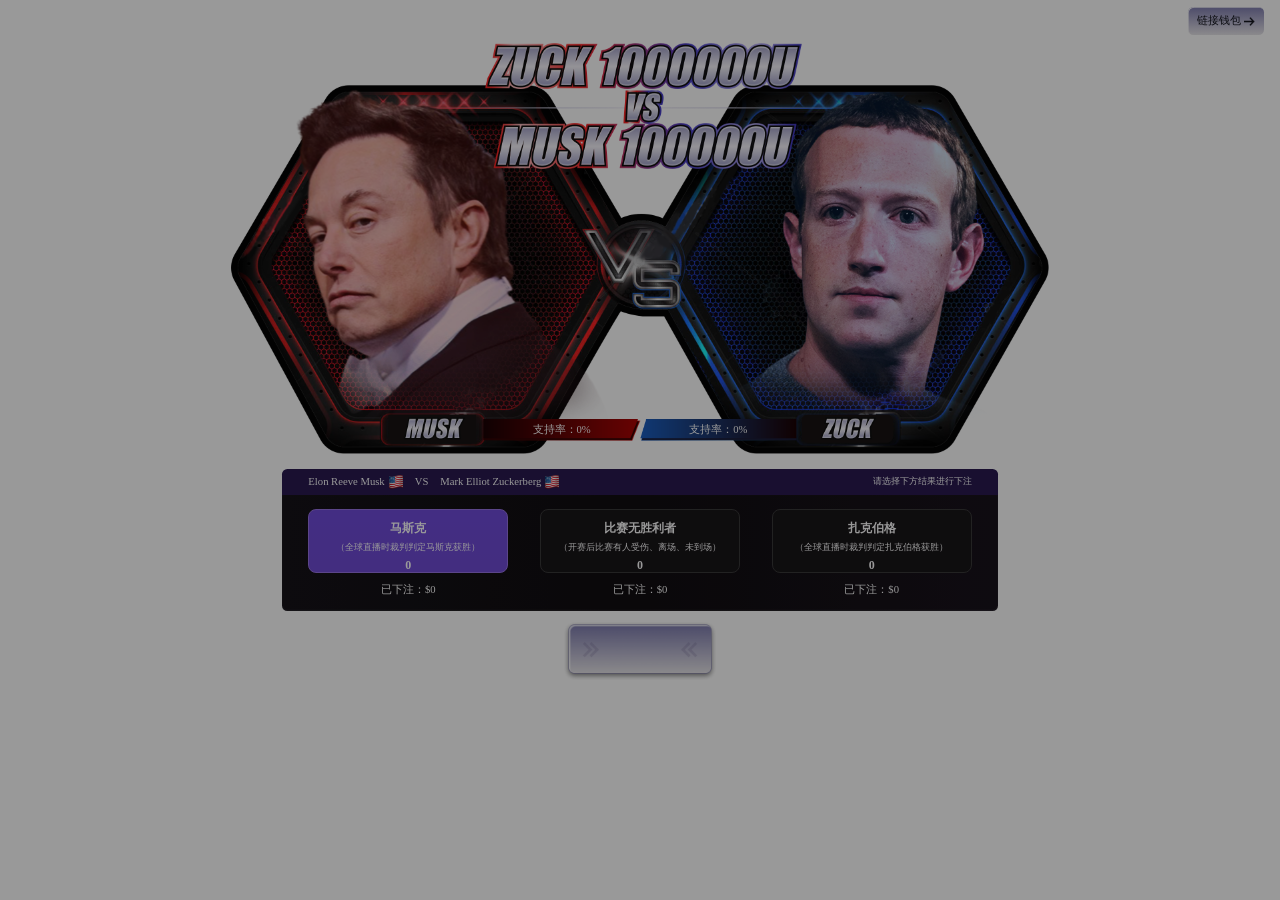
==== commit f8620229: "Update  Models" ====
--- a/index.html
+++ b/index.html
@@ -1,759 +1 @@
-<!DOCTYPE html PUBLIC "-//W3C//DTD XHTML 1.0 Transitional//EN" "http://www.w3.org/TR/xhtml1/DTD/xhtml1-transitional.dtd">
-<html xmlns="http://www.w3.org/1999/xhtml">
-<head>
-<meta http-equiv="Content-Type" content="text/html; charset=utf-8" />
-<title>gladiator</title>
-</head>
-
-
-
-  <!--不显示下划线代码-->
-  <style type ="text/css">
-a{text-decoration:none}                      /*页面载入的链接样式为无下划线*/
-a:hover{text-decoration:underline}       /*鼠标移动到链接时为下划线*/
-
-body,td,th {
-	font-size: 16px;
-	font-weight: bold;
-	color: #00F;
-	font-family: "微软雅黑";
-}
-  </style>
-  
-<script src="./js/web3.min.js"></script>
-<script src="./js/jquery_v3.5.1.min.js"></script>
-<!--支持中文应用-->
-<script src="./js/utf8_tools.js"></script>
-<script src="./js/jquery.base64.chinese.js"></script>
-
-
-<script type="text/javascript">		
-
-//NFT 铸造与销售函数
-//http://127.0.0.1/nft_market_min/nft_batch.html
-
-//全局信息配置
-$(document).ready(function(){
-	
-	//http://127.0.0.1/nft_market_min/fulfillRandomWords.html
-
-    //合约地址
-	$("#contract").val("0x277D8b2d05AFD1574976D021356eFA64D74C57c8");
-	
-	$("#contractErc20").val("0x784Ff0D03981c4aE1beECF309C7116d7F549f23b");
-	
-	//Pol
-	//$("#contractErc20").val("0x3Fc2582317d97cA524288eE800802c12471b36E5");
-	
-	$("#referrer").val("0x77E998AE9E3E70df19cf980c4DF2785648339195");
-	
-	//设置全局链接
-	$("#web3connect").val("https://bsc-testnet.publicnode.com");
-	
-	//Poy
-	//$("#web3connect").val("https://polygon-mumbai.blockpi.network/v1/rpc/public");
-   
-   console.log('web3链接地址',$("#web3connect").val());//打印服务器信息
-   console.log('合约地址',$("#contract").val());//打印服务器信息
-   
-   $("#contractAddress").text($("#contract").val());
-			
-});
-
-
-
-//查询用户基础信息
-function account(){
-	
-	var web3Provider;
-
-    if (window.ethereum) {
-        web3Provider = window.ethereum;
-        try {
-            // 请求用户授权
-             window.ethereum.enable();
-        } catch (error) {
-            // 用户不授权时
-            console.error("User denied account access")
-        }
-    }
-	//链接数据实例 使用币安测试网节点
-    //web3js = new Web3(web3Provider|| "https://data-seed-prebsc-1-s1.binance.org:8545/");
-	web3js = new Web3(web3Provider|| $("#web3connect").val());
-	
-    web3js.eth.getAccounts(function (error, result) {
-        if (!error)
-            console.log(result);//打印账号信息
-			//console.log($("#address").text(result[0]));
-			$("#address").val(result[0]);	
-			$("#address").text($("#address").val());
-			
-			//显示账户余额信息 显示链上查询到的余额信息 未进行数值转换，默认小数点后18位		
-            web3js.eth.getBalance($("#address").val()).then(account_balance);
-    });
-	
-}
-
-//查询用户信息已经下注金额 已经投注金额
-function userInfo(Type){
-	
-	//申请链接句柄
-	var web3Provider;
-
-    if (window.ethereum) {
-        web3Provider = window.ethereum;
-        try {
-            // 请求用户授权
-             window.ethereum.enable();
-        } catch (error) {
-            // 用户不授权时
-            console.error("User denied account access")
-        }
-    }
-	//链接数据实例 
-    //web3js = new Web3(web3Provider|| "https://data-seed-prebsc-1-s1.binance.org:8545/");
-    web3js = new Web3(web3Provider|| $("#web3connect").val());
-	
-    web3js.eth.getAccounts(function (error, result) {
-        if (!error)
-            console.log(result);//打印账号信息
-			$("#address").val(result[0]);			
-    });
-	
-	
-    //初始化合约
-	address=$("#contract").val();
-	abi_text=contract_abi();
-	MyContract = new web3js.eth.Contract(JSON.parse(abi_text), address);
-	
-	
-	console.log("Accounts",$("#address").val());
-	
-    console.log('contract',address);
-	console.log('type',Type);
-
-    
-    
-    //Gas 查询
-   	//预估 Gas 费用
-	if(Type==0)
-	{
-		   //MyContract.methods.getUserItems().estimateGas({from: $("#address").val()}).then(account_debug); 
-		   MyContract.methods.getUserItems($("#address").val()).call().then(account_contract); //接收 Gas 费用
-	}else{
-		
-    MyContract.methods.getUserItemsGas().send({from: $("#address").val(),gas: 10001000  //Gas 费用测试时调到最大，正式上线需要根据预估出的 GAS 费用动态传值
-    }, function(error, transactionHash){
-       if (!error) {
-	   console.log("交易hash：", transactionHash)
-       } else {
-	   console.log(error)
-       }
-    }).then(function (receipt) {//监听后续的交易情况
-	
-       console.log('交易响应',receipt);
-       console.log("交易状态：", receipt.status);
-	   console.log("交易事件消息：", receipt.events);	  
-    });
-		
-	}
- 
-    
-	
-}
-
-function contractInfo(){
-	
-	//申请链接句柄
-	var web3Provider;
-
-    if (window.ethereum) {
-        web3Provider = window.ethereum;
-        try {
-            // 请求用户授权
-             window.ethereum.enable();
-        } catch (error) {
-            // 用户不授权时
-            console.error("User denied account access")
-        }
-    }
-	//链接数据实例 
-    //web3js = new Web3(web3Provider|| "https://data-seed-prebsc-1-s1.binance.org:8545/");
-    web3js = new Web3(web3Provider|| $("#web3connect").val());
-	
-    web3js.eth.getAccounts(function (error, result) {
-        if (!error)
-            console.log(result);//打印账号信息
-			$("#address").val(result[0]);			
-    });
-	
-	
-    //初始化合约
-	address=$("#contract").val();
-	abi_text=contract_abi();
-	MyContract = new web3js.eth.Contract(JSON.parse(abi_text), address);
-	
-	
-	MyContract.methods.getContractInfo().call().then(account_contract);
-
-
-}
-
-//授权函数
-function approveFunc(){
-	
-	//申请链接句柄
-	var web3Provider;
-
-    if (window.ethereum) {
-        web3Provider = window.ethereum;
-        try {
-            // 请求用户授权
-             window.ethereum.enable();
-        } catch (error) {
-            // 用户不授权时
-            console.error("User denied account access")
-        }
-    }
-	//链接数据实例 
-    //web3js = new Web3(web3Provider|| "https://data-seed-prebsc-1-s1.binance.org:8545/");
-	web3js = new Web3(web3Provider|| "wss://rinkeby.infura.io/ws/v3/509b5f37c12440b7befb229b2613369c");
-	
-    web3js.eth.getAccounts(function (error, result) {
-        if (!error)
-            console.log(result);//打印账号信息
-			$("#address").val(result[0]);			
-    });
-	
-	
-    //初始化合约
-	address=$("#contractErc20").val();
-	abi_text=contract_erc20_abi();
-	MyContract = new web3js.eth.Contract(JSON.parse(abi_text), address);
-	
-	var amount= $("#amount_bet").val();
-	
-	console.log('contract',address);
-	console.log('amount',amount);
-
-
-
-   	//预估 Gas 费用 
-    MyContract.methods.approve($("#contract").val(),web3js.utils.toWei(amount, 'ether')).estimateGas({from: $("#address").val()}).then(account_debug);  //接收 Gas 费用
-    
-    MyContract.methods.approve($("#contract").val(),web3js.utils.toWei(amount, 'ether')).send({from: $("#address").val(),gas: 10001000  //Gas 费用测试时调到最大，正式上线需要根据预估出的 GAS 费用动态传值
-    }, function(error, transactionHash){
-       if (!error) {
-	   console.log("交易hash：", transactionHash)
-       } else {
-	   console.log(error)
-       }
-    }).then(function (receipt) {//监听后续的交易情况
-	
-       console.log('交易响应',receipt);
-       console.log("交易状态：", receipt.status);
-	   console.log("交易事件消息：", receipt.events);	  
-    });
-
-
-}
-
-//进行下注
-function Betting(){
-	
-	//申请链接句柄
-	var web3Provider;
-
-    if (window.ethereum) {
-        web3Provider = window.ethereum;
-        try {
-            // 请求用户授权
-             window.ethereum.enable();
-        } catch (error) {
-            // 用户不授权时
-            console.error("User denied account access")
-        }
-    }
-	//链接数据实例 
-    //web3js = new Web3(web3Provider|| "https://data-seed-prebsc-1-s1.binance.org:8545/");
-	web3js = new Web3(web3Provider|| "wss://rinkeby.infura.io/ws/v3/509b5f37c12440b7befb229b2613369c");
-	
-    web3js.eth.getAccounts(function (error, result) {
-        if (!error)
-            console.log(result);//打印账号信息
-			$("#address").val(result[0]);			
-    });
-	
-	
-    //初始化合约
-	address=$("#contract").val();
-	abi_text=contract_abi();
-	MyContract = new web3js.eth.Contract(JSON.parse(abi_text), address);
-	
-	var amount= $("#amount_bet").val();
-	
-	console.log('contract',address);
-	console.log('amount',amount);
-	console.log('type',$("#type").val());
-	console.log('referrer',$("#referrer").val());
-
-
-   	//预估 Gas 费用 
-    MyContract.methods.Betting($("#type").val(),web3js.utils.toWei(amount, 'ether'),$("#referrer").val()).estimateGas({from: $("#address").val()}).then(account_debug);  //接收 Gas 费用
-    
-    MyContract.methods.Betting($("#type").val(),web3js.utils.toWei(amount, 'ether'),$("#referrer").val()).send({from: $("#address").val(),gas: 10001000  //Gas 费用测试时调到最大，正式上线需要根据预估出的 GAS 费用动态传值
-    }, function(error, transactionHash){
-       if (!error) {
-	   console.log("交易hash：", transactionHash)
-       } else {
-	   console.log(error)
-       }
-    }).then(function (receipt) {//监听后续的交易情况
-	
-       console.log('交易响应',receipt);
-       console.log("交易状态：", receipt.status);
-	   console.log("交易事件消息：", receipt.events);	  
-    });
-
-
-}
-
-//领取奖励
-function get_bonus(){
-	
-	//申请链接句柄
-	var web3Provider;
-
-    if (window.ethereum) {
-        web3Provider = window.ethereum;
-        try {
-            // 请求用户授权
-             window.ethereum.enable();
-        } catch (error) {
-            // 用户不授权时
-            console.error("User denied account access")
-        }
-    }
-	//链接数据实例 
-    //web3js = new Web3(web3Provider|| "https://data-seed-prebsc-1-s1.binance.org:8545/");
-	web3js = new Web3(web3Provider|| "wss://rinkeby.infura.io/ws/v3/509b5f37c12440b7befb229b2613369c");
-	
-    web3js.eth.getAccounts(function (error, result) {
-        if (!error)
-            console.log(result);//打印账号信息
-			$("#address").val(result[0]);			
-    });
-	
-	
-    //初始化合约
-	address=$("#contract").val();
-	abi_text=contract_abi();
-	MyContract = new web3js.eth.Contract(JSON.parse(abi_text), address);
-
-   	//预估 Gas 费用 
-    MyContract.methods.profitDistribution().estimateGas({from: $("#address").val()}).then(account_debug);  //接收 Gas 费用
-    
-    MyContract.methods.profitDistribution().send({from: $("#address").val(),gas: 10001000  //Gas 费用测试时调到最大，正式上线需要根据预估出的 GAS 费用动态传值
-    }, function(error, transactionHash){
-       if (!error) {
-	   console.log("交易hash：", transactionHash)
-       } else {
-	   console.log(error)
-       }
-    }).then(function (receipt) {//监听后续的交易情况
-	
-       console.log('交易响应',receipt);
-       console.log("交易状态：", receipt.status);
-	   console.log("交易事件消息：", receipt.events);	  
-    });
-
-
-}
-
-//特殊情况 合约撤单
-function sendBack(){
-	
-	//申请链接句柄
-	var web3Provider;
-
-    if (window.ethereum) {
-        web3Provider = window.ethereum;
-        try {
-            // 请求用户授权
-             window.ethereum.enable();
-        } catch (error) {
-            // 用户不授权时
-            console.error("User denied account access")
-        }
-    }
-	//链接数据实例 
-    //web3js = new Web3(web3Provider|| "https://data-seed-prebsc-1-s1.binance.org:8545/");
-	web3js = new Web3(web3Provider|| "wss://rinkeby.infura.io/ws/v3/509b5f37c12440b7befb229b2613369c");
-	
-    web3js.eth.getAccounts(function (error, result) {
-        if (!error)
-            console.log(result);//打印账号信息
-			$("#address").val(result[0]);			
-    });
-	
-	
-    //初始化合约
-	address=$("#contract").val();
-	abi_text=contract_abi();
-	MyContract = new web3js.eth.Contract(JSON.parse(abi_text), address);
-
-   	//预估 Gas 费用 
-    MyContract.methods.profitSendBack().estimateGas({from: $("#address").val()}).then(account_debug);  //接收 Gas 费用
-    
-    MyContract.methods.profitSendBack().send({from: $("#address").val(),gas: 10001000  //Gas 费用测试时调到最大，正式上线需要根据预估出的 GAS 费用动态传值
-    }, function(error, transactionHash){
-       if (!error) {
-	   console.log("交易hash：", transactionHash)
-       } else {
-	   console.log(error)
-       }
-    }).then(function (receipt) {//监听后续的交易情况
-	
-       console.log('交易响应',receipt);
-       console.log("交易状态：", receipt.status);
-	   console.log("交易事件消息：", receipt.events);	  
-    });
-
-
-}
-
-
-//账户余额回调设置
-function account_balance(result){
-	  console.log(result);
-	  $("#balance").text(result);
-}
-
-//用户信息回调设置
-function account_info(result){
-	  console.log(result);
-	  //$("#info").text(result);
-}
-
-//合约全局信息 回调后显示下注金额与计算赔率
-function account_contract(result){
-	  console.log(result);
-	  //$("#info").text(result);
-}
-
-//账户代币余额
-function account_debug(result){
-	  console.log('debug',result);
-}
-
-//合约地址
-function contract_abi(){
-	
-	var text='[{"inputs":[{"internalType":"address","name":"admin1","type":"address"},{"internalType":"address","name":"admin2","type":"address"},{"internalType":"address","name":"addr1","type":"address"},{"internalType":"address","name":"addr2","type":"address"},{"internalType":"address","name":"addr3","type":"address"},{"internalType":"address","name":"tokenAddr","type":"address"}],"stateMutability":"nonpayable","type":"constructor"},{"anonymous":false,"inputs":[{"indexed":true,"internalType":"address","name":"previousOwner","type":"address"},{"indexed":true,"internalType":"address","name":"newOwner","type":"address"}],"name":"OwnershipTransferred","type":"event"},{"anonymous":false,"inputs":[{"indexed":false,"internalType":"address","name":"addr","type":"address"},{"components":[{"internalType":"uint256","name":"place","type":"uint256"},{"internalType":"address","name":"user","type":"address"},{"internalType":"uint256","name":"amount","type":"uint256"},{"internalType":"uint256","name":"Type","type":"uint256"},{"internalType":"uint256","name":"referrer","type":"uint256"},{"internalType":"uint256","name":"earnings","type":"uint256"}],"indexed":false,"internalType":"struct Gladiator.userItem","name":"data","type":"tuple"},{"indexed":false,"internalType":"uint256","name":"amount","type":"uint256"}],"name":"debug","type":"event"},{"stateMutability":"payable","type":"fallback"},{"inputs":[{"internalType":"uint256","name":"Type","type":"uint256"},{"internalType":"uint256","name":"amount","type":"uint256"},{"internalType":"address","name":"referrer","type":"address"}],"name":"Betting","outputs":[],"stateMutability":"nonpayable","type":"function"},{"inputs":[],"name":"LogHandle","outputs":[{"internalType":"address","name":"","type":"address"}],"stateMutability":"view","type":"function"},{"inputs":[],"name":"Status","outputs":[{"internalType":"uint256","name":"","type":"uint256"}],"stateMutability":"view","type":"function"},{"inputs":[],"name":"Type0","outputs":[{"internalType":"uint256","name":"","type":"uint256"}],"stateMutability":"view","type":"function"},{"inputs":[],"name":"Type1","outputs":[{"internalType":"uint256","name":"","type":"uint256"}],"stateMutability":"view","type":"function"},{"inputs":[],"name":"Type2","outputs":[{"internalType":"uint256","name":"","type":"uint256"}],"stateMutability":"view","type":"function"},{"inputs":[],"name":"affirm","outputs":[{"internalType":"address","name":"","type":"address"}],"stateMutability":"view","type":"function"},{"inputs":[],"name":"getContractInfo","outputs":[{"internalType":"uint256","name":"","type":"uint256"},{"internalType":"uint256","name":"","type":"uint256"},{"internalType":"uint256","name":"","type":"uint256"},{"internalType":"uint256","name":"","type":"uint256"},{"internalType":"uint256","name":"","type":"uint256"},{"internalType":"uint256","name":"","type":"uint256"},{"internalType":"int256","name":"","type":"int256"}],"stateMutability":"view","type":"function"},{"inputs":[{"internalType":"address","name":"addr","type":"address"}],"name":"getUserItems","outputs":[{"internalType":"address","name":"","type":"address"},{"internalType":"uint256","name":"","type":"uint256"},{"internalType":"uint256","name":"","type":"uint256"},{"internalType":"uint256","name":"","type":"uint256"}],"stateMutability":"view","type":"function"},{"inputs":[],"name":"getUserItemsGas","outputs":[{"components":[{"internalType":"uint256","name":"place","type":"uint256"},{"internalType":"address","name":"user","type":"address"},{"internalType":"uint256","name":"amount","type":"uint256"},{"internalType":"uint256","name":"Type","type":"uint256"},{"internalType":"uint256","name":"referrer","type":"uint256"},{"internalType":"uint256","name":"earnings","type":"uint256"}],"internalType":"struct Gladiator.userItem","name":"","type":"tuple"}],"stateMutability":"nonpayable","type":"function"},{"inputs":[],"name":"itemPlace","outputs":[{"internalType":"uint256","name":"","type":"uint256"}],"stateMutability":"view","type":"function"},{"inputs":[],"name":"maxAmount","outputs":[{"internalType":"uint256","name":"","type":"uint256"}],"stateMutability":"view","type":"function"},{"inputs":[],"name":"minAmount","outputs":[{"internalType":"uint256","name":"","type":"uint256"}],"stateMutability":"view","type":"function"},{"inputs":[],"name":"owner","outputs":[{"internalType":"address","name":"","type":"address"}],"stateMutability":"view","type":"function"},{"inputs":[],"name":"ownerFee1","outputs":[{"internalType":"address","name":"","type":"address"}],"stateMutability":"view","type":"function"},{"inputs":[],"name":"ownerFee2","outputs":[{"internalType":"address","name":"","type":"address"}],"stateMutability":"view","type":"function"},{"inputs":[],"name":"ownerFee3","outputs":[{"internalType":"address","name":"","type":"address"}],"stateMutability":"view","type":"function"},{"inputs":[],"name":"ownerNumFee1","outputs":[{"internalType":"uint256","name":"","type":"uint256"}],"stateMutability":"view","type":"function"},{"inputs":[],"name":"ownerNumFee2","outputs":[{"internalType":"uint256","name":"","type":"uint256"}],"stateMutability":"view","type":"function"},{"inputs":[],"name":"ownerNumFee3","outputs":[{"internalType":"uint256","name":"","type":"uint256"}],"stateMutability":"view","type":"function"},{"inputs":[],"name":"profitDistribution","outputs":[],"stateMutability":"nonpayable","type":"function"},{"inputs":[],"name":"profitSendBack","outputs":[],"stateMutability":"nonpayable","type":"function"},{"inputs":[{"internalType":"uint256","name":"winValue","type":"uint256"},{"internalType":"uint256","name":"gameAmount","type":"uint256"},{"internalType":"uint256","name":"userAmount","type":"uint256"}],"name":"proportionCount","outputs":[{"internalType":"uint256","name":"","type":"uint256"}],"stateMutability":"view","type":"function"},{"inputs":[],"name":"referrerNumFee","outputs":[{"internalType":"uint256","name":"","type":"uint256"}],"stateMutability":"view","type":"function"},{"inputs":[],"name":"renounceOwnership","outputs":[],"stateMutability":"nonpayable","type":"function"},{"inputs":[{"internalType":"address","name":"tokenAddr","type":"address"},{"internalType":"address","name":"to","type":"address"}],"name":"safeTransferAdmin","outputs":[],"stateMutability":"nonpayable","type":"function"},{"inputs":[{"internalType":"uint256","name":"Type","type":"uint256"},{"internalType":"address","name":"addr","type":"address"}],"name":"setFeeAddr","outputs":[],"stateMutability":"nonpayable","type":"function"},{"inputs":[{"internalType":"uint256","name":"Type","type":"uint256"},{"internalType":"uint256","name":"_num","type":"uint256"}],"name":"setFeeNum","outputs":[],"stateMutability":"nonpayable","type":"function"},{"inputs":[{"internalType":"uint256","name":"Type","type":"uint256"},{"internalType":"int256","name":"_num","type":"int256"}],"name":"setWinNum","outputs":[],"stateMutability":"nonpayable","type":"function"},{"inputs":[{"internalType":"uint256","name":"orderId","type":"uint256"},{"internalType":"uint256","name":"amount","type":"uint256"}],"name":"transferEth","outputs":[],"stateMutability":"payable","type":"function"},{"inputs":[{"internalType":"address","name":"newOwner","type":"address"}],"name":"transferOwnership","outputs":[],"stateMutability":"nonpayable","type":"function"},{"inputs":[{"internalType":"address","name":"","type":"address"}],"name":"userAmount","outputs":[{"internalType":"uint256","name":"","type":"uint256"}],"stateMutability":"view","type":"function"},{"inputs":[{"internalType":"address","name":"","type":"address"}],"name":"userReferrer","outputs":[{"internalType":"uint256","name":"","type":"uint256"}],"stateMutability":"view","type":"function"},{"inputs":[{"internalType":"address","name":"","type":"address"}],"name":"userType","outputs":[{"internalType":"uint256","name":"","type":"uint256"}],"stateMutability":"view","type":"function"},{"inputs":[],"name":"win","outputs":[{"internalType":"int256","name":"","type":"int256"}],"stateMutability":"view","type":"function"},{"inputs":[],"name":"winAmount","outputs":[{"internalType":"uint256","name":"","type":"uint256"}],"stateMutability":"view","type":"function"},{"inputs":[],"name":"winTime1","outputs":[{"internalType":"uint256","name":"","type":"uint256"}],"stateMutability":"view","type":"function"},{"inputs":[],"name":"winTime2","outputs":[{"internalType":"uint256","name":"","type":"uint256"}],"stateMutability":"view","type":"function"},{"inputs":[],"name":"winTime3","outputs":[{"internalType":"uint256","name":"","type":"uint256"}],"stateMutability":"view","type":"function"},{"inputs":[],"name":"winValue1","outputs":[{"internalType":"int256","name":"","type":"int256"}],"stateMutability":"view","type":"function"},{"inputs":[],"name":"winValue2","outputs":[{"internalType":"int256","name":"","type":"int256"}],"stateMutability":"view","type":"function"},{"inputs":[],"name":"winValue3","outputs":[{"internalType":"int256","name":"","type":"int256"}],"stateMutability":"view","type":"function"},{"stateMutability":"payable","type":"receive"}]';
-	
-	return text;	
-}
-
-//ERC20 合约授权
-function contract_erc20_abi(){
-	
-	var text='[{"anonymous":false,"inputs":[{"indexed":true,"internalType":"address","name":"owner","type":"address"},{"indexed":true,"internalType":"address","name":"spender","type":"address"},{"indexed":false,"internalType":"uint256","name":"value","type":"uint256"}],"name":"Approval","type":"event"},{"anonymous":false,"inputs":[{"indexed":true,"internalType":"address","name":"from","type":"address"},{"indexed":true,"internalType":"address","name":"to","type":"address"},{"indexed":false,"internalType":"uint256","name":"value","type":"uint256"}],"name":"Transfer","type":"event"},{"inputs":[{"internalType":"address","name":"owner","type":"address"},{"internalType":"address","name":"spender","type":"address"}],"name":"allowance","outputs":[{"internalType":"uint256","name":"","type":"uint256"}],"stateMutability":"view","type":"function"},{"inputs":[{"internalType":"address","name":"spender","type":"address"},{"internalType":"uint256","name":"amount","type":"uint256"}],"name":"approve","outputs":[{"internalType":"bool","name":"","type":"bool"}],"stateMutability":"nonpayable","type":"function"},{"inputs":[{"internalType":"address","name":"account","type":"address"}],"name":"balanceOf","outputs":[{"internalType":"uint256","name":"","type":"uint256"}],"stateMutability":"view","type":"function"},{"inputs":[],"name":"totalSupply","outputs":[{"internalType":"uint256","name":"","type":"uint256"}],"stateMutability":"view","type":"function"},{"inputs":[{"internalType":"address","name":"to","type":"address"},{"internalType":"uint256","name":"amount","type":"uint256"}],"name":"transfer","outputs":[{"internalType":"bool","name":"","type":"bool"}],"stateMutability":"nonpayable","type":"function"},{"inputs":[{"internalType":"address","name":"from","type":"address"},{"internalType":"address","name":"to","type":"address"},{"internalType":"uint256","name":"amount","type":"uint256"}],"name":"transferFrom","outputs":[{"internalType":"bool","name":"","type":"bool"}],"stateMutability":"nonpayable","type":"function"}]';
-	
-	return text;	
-}
-	
-</script>
-
-<body>
-<p>&nbsp;</p>
-<p>&nbsp;</p>
-<p>&nbsp;</p>
-<table width="1064" border="0" align="center">
-  <tr>
-    <td width="58">&nbsp;</td>
-    <td width="194">&nbsp;</td>
-    <td width="271">&nbsp;</td>
-    <td width="147">&nbsp;</td>
-    <td width="372">&nbsp;</td>
-  </tr>
-  <tr>
-    <td>&nbsp;</td>
-    <td>账户地址：</td>
-    <td>
-      <p id="address" align="left" ></p></td>
-    <td><input type="submit" name="account" id="account" value="链接账户" style="width:100px;height:30px"  onclick="account()"/></td>
-    <td>
-     <input type="hidden" name="contract" id="contract" />
-     <input type="hidden" name="contractErc20" id="contractErc20" />
-     <input type="hidden" name="web3connect" id="web3connect" />
-     <input type="hidden" name="referrer" id="referrer" />
-     （请先链接账户）</td>
-  </tr>
-  <tr>
-    <td>&nbsp;</td>
-    <td>账户ETH余额：</td>
-    <td><p id="balance" align="left" ></p></td>
-    <td>&nbsp;</td>
-    <td>&nbsp;</td>
-  </tr>
-  <tr>
-    <td>&nbsp;</td>
-    <td>&nbsp;</td>
-    <td>&nbsp;</td>
-    <td>&nbsp;</td>
-    <td>&nbsp;</td>
-  </tr>
-  <tr>
-    <td>&nbsp;</td>
-    <td>下注合约地址</td>
-    <td><p id="contractAddress" align="left" ></p></td>
-    <td>&nbsp;</td>
-    <td>&nbsp;</td>
-  </tr>
-  <tr>
-    <td>&nbsp;</td>
-    <td>&nbsp;</td>
-    <td>&nbsp;</td>
-    <td>&nbsp;</td>
-    <td>&nbsp;</td>
-  </tr>
-  <tr>
-    <td>&nbsp;</td>
-    <td><input type="submit" name="approve" id="approve" value="授权合约得到代币" style="width:100px;height:30px"  onclick="approveFunc()"/></td>
-    <td>&nbsp;</td>
-    <td>&nbsp;</td>
-    <td>&nbsp;</td>
-  </tr>
-  <tr>
-    <td>&nbsp;</td>
-    <td>&nbsp;</td>
-    <td>&nbsp;</td>
-    <td>&nbsp;</td>
-    <td>&nbsp;</td>
-  </tr>
-  <tr>
-    <td>&nbsp;</td>
-    <td>&nbsp;</td>
-    <td>&nbsp;</td>
-    <td>&nbsp;</td>
-    <td>&nbsp;</td>
-  </tr>
-  <tr>
-    <td>&nbsp;</td>
-    <td><input type="submit" name="info" id="info" value="查看自己信息" style="width:100px;height:30px"  onclick="userInfo(0)"/></td>
-    <td>&nbsp;</td>
-    <td>返回列表对应字段含义</td>
-    <td><p>&nbsp;</p>
-      <p>0 用户地址</p>
-    <p>1 下注类型</p>
-    <p>2 下注金额</p>
-    <p>3 推广奖励</p>
-    <p>&nbsp;</p></td>
-  </tr>
-  <tr>
-    <td>&nbsp;</td>
-    <td>&nbsp;</td>
-    <td>&nbsp;</td>
-    <td>&nbsp;</td>
-    <td>&nbsp;</td>
-  </tr>
-  <tr>
-    <td>&nbsp;</td>
-    <td>下注金额</td>
-    <td><p id="amount" align="left" ></p></td>
-    <td>&nbsp;</td>
-    <td>&nbsp;</td>
-  </tr>
-  <tr>
-    <td>&nbsp;</td>
-    <td>推广奖励</td>
-    <td><p id="rewards" align="left" ></p></td>
-    <td>&nbsp;</td>
-    <td>&nbsp;</td>
-  </tr>
-  <tr>
-    <td>&nbsp;</td>
-    <td>&nbsp;</td>
-    <td>&nbsp;</td>
-    <td>&nbsp;</td>
-    <td>&nbsp;</td>
-  </tr>
-  <tr>
-    <td>&nbsp;</td>
-    <td><input type="submit" name="betting" id="betting" value="立即投注" style="width:100px;height:30px"  onclick="Betting()"/></td>
-    <td><input name="amount_bet" type="text" id="amount_bet" value="100" /></td>
-    <td><input name="type" type="text" id="type" value="1" /></td>
-    <td>0 无人获胜 1 马斯克深 2 扎克伯格胜</td>
-  </tr>
-  <tr>
-    <td>&nbsp;</td>
-    <td>&nbsp;</td>
-    <td>&nbsp;</td>
-    <td>&nbsp;</td>
-    <td>&nbsp;</td>
-  </tr>
-  <tr>
-    <td>&nbsp;</td>
-    <td>&nbsp;</td>
-    <td>&nbsp;</td>
-    <td>&nbsp;</td>
-    <td>&nbsp;</td>
-  </tr>
-  <tr>
-    <td>&nbsp;</td>
-    <td><input type="submit" name="contract_Info" id="contract_Info" value="查看全局信息" style="width:100px;height:30px"  onclick="contractInfo()"/></td>
-    <td>&nbsp;</td>
-    <td>返回列表对应字段含义</td>
-    <td><p>0 合约状态 true 允许下注 false 停止下注</p>
-    <p>1 推荐人费率 10‰</p>
-    <p>2 最小下注金额</p>
-    <p>3 类型 0 下注总金额</p>
-    <p>4 类型 1 下注总金额</p>
-    <p>5 类型 2 下注总金额</p>
-    <p>6 合约开奖类型 -2 合约退单 -1 未开奖 0 比赛没有结果 1 马斯克获胜 2 扎克伯格获胜</p></td>
-  </tr>
-  <tr>
-    <td>&nbsp;</td>
-    <td>&nbsp;</td>
-    <td>&nbsp;</td>
-    <td>&nbsp;</td>
-    <td>&nbsp;</td>
-  </tr>
-  <tr>
-    <td>&nbsp;</td>
-    <td>当前马斯克一方下注</td>
-    <td><p id="musk" align="left" ></p></td>
-    <td>赔率</td>
-    <td><p id="musk_odds" align="left" >赔率计算公式 </p>
-      <p align="left" ></p>
-      <p align="left" >当前选项下注总金额&gt;另外两方金额</p>
-      <p align="left" ></p>
-      <p align="left" >当前赔率金额/另外两方下注金额=相对赔率</p>
-    <p align="left" ></p>
-    <p align="left" ></p>
-    <p align="left" >当前下注总金额&lt;另外两方金额</p>
-    <p align="left" >另外两方金额/当前下注总金额=相对赔率    </p>
-    <p align="left" >比如当前下注金额为 100，另外两方下注金额为 500</p>
-    <p align="left" >则赔率为</p>
-    <p align="left" >500/100=5</p>
-    <p align="left" >赔率为 1:5</p>
-    <p align="left" >&nbsp; </p>
-    <p align="left" >比如当前下注金额为 100，另外两方下注金额为 150</p>
-    <p align="left" >则赔率为</p>
-    <p align="left" >150/100=1.5</p>
-    <p align="left" >赔率为 1:1.5</p>
-    <p align="left" ></p></td>
-  </tr>
-  <tr>
-    <td>&nbsp;</td>
-    <td>&nbsp;</td>
-    <td>&nbsp;</td>
-    <td>&nbsp;</td>
-    <td>&nbsp;</td>
-  </tr>
-  <tr>
-    <td>&nbsp;</td>
-    <td>当前扎克伯格一方下注</td>
-    <td><p id="zuck" align="left" ></p></td>
-    <td>赔率</td>
-    <td><p id="zuck_odds" align="left" ></p></td>
-  </tr>
-  <tr>
-    <td>&nbsp;</td>
-    <td>&nbsp;</td>
-    <td>&nbsp;</td>
-    <td>&nbsp;</td>
-    <td>&nbsp;</td>
-  </tr>
-  <tr>
-    <td>&nbsp;</td>
-    <td>当前中间方下注</td>
-    <td>&nbsp;</td>
-    <td>赔率</td>
-    <td>&nbsp;</td>
-  </tr>
-  <tr>
-    <td>&nbsp;</td>
-    <td>&nbsp;</td>
-    <td>&nbsp;</td>
-    <td>&nbsp;</td>
-    <td>&nbsp;</td>
-  </tr>
-  <tr>
-    <td>&nbsp;</td>
-    <td><input type="submit" name="receive_bonus" id="receive_bonus" value="领取奖励" style="width:100px;height:30px"  onclick="account()"/></td>
-    <td>&nbsp;</td>
-    <td>&nbsp;</td>
-    <td>&nbsp;</td>
-  </tr>
-  <tr>
-    <td>&nbsp;</td>
-    <td>&nbsp;</td>
-    <td>&nbsp;</td>
-    <td>&nbsp;</td>
-    <td>&nbsp;</td>
-  </tr>
-  <tr>
-    <td>&nbsp;</td>
-    <td>特殊情况</td>
-    <td>&nbsp;</td>
-    <td>&nbsp;</td>
-    <td>&nbsp;</td>
-  </tr>
-  <tr>
-    <td>&nbsp;</td>
-    <td>&nbsp;</td>
-    <td>&nbsp;</td>
-    <td>&nbsp;</td>
-    <td>&nbsp;</td>
-  </tr>
-  <tr>
-    <td>&nbsp;</td>
-    <td><input type="submit" name="send_back" id="send_back" value="合约退单" style="width:100px;height:30px"  onclick="sendBack()"/></td>
-    <td>&nbsp;</td>
-    <td>&nbsp;</td>
-    <td>&nbsp;</td>
-  </tr>
-  <tr>
-    <td>&nbsp;</td>
-    <td>&nbsp;</td>
-    <td>&nbsp;</td>
-    <td>&nbsp;</td>
-    <td>&nbsp;</td>
-  </tr>
-  <tr>
-    <td>&nbsp;</td>
-    <td>&nbsp;</td>
-    <td>&nbsp;</td>
-    <td>&nbsp;</td>
-    <td>&nbsp;</td>
-  </tr>
-  <tr>
-    <td>&nbsp;</td>
-    <td>&nbsp;</td>
-    <td>&nbsp;</td>
-    <td>&nbsp;</td>
-    <td>&nbsp;</td>
-  </tr>
-  <tr>
-    <td>&nbsp;</td>
-    <td>&nbsp;</td>
-    <td>&nbsp;</td>
-    <td>&nbsp;</td>
-    <td>&nbsp;</td>
-  </tr>
-  <tr>
-    <td>&nbsp;</td>
-    <td>&nbsp;</td>
-    <td>&nbsp;</td>
-    <td>&nbsp;</td>
-    <td>&nbsp;</td>
-  </tr>
-</table>
-<p>&nbsp;</p>
-
-
-
-
-</body>
-</html>
+<!DOCTYPE html><html lang=""><head><meta charset="utf-8"><meta http-equiv="X-UA-Compatible" content="IE=edge"><meta name="viewport" content="width=device-width,initial-scale=1"><link rel="icon" href="favicon.ico"><title>LC</title><script src="./config.js"></script><link href="css/app.728b1e5b.css" rel="preload" as="style"><link href="css/chunk-vendors.c56e59f8.css" rel="preload" as="style"><link href="js/app.94ad246c.js" rel="preload" as="script"><link href="js/chunk-vendors.05bd73db.js" rel="preload" as="script"><link href="css/chunk-vendors.c56e59f8.css" rel="stylesheet"><link href="css/app.728b1e5b.css" rel="stylesheet"></head><body><noscript><strong>We're sorry but template_page doesn't work properly without JavaScript enabled. Please enable it to continue.</strong></noscript><div id="app"></div><script src="js/chunk-vendors.05bd73db.js"></script><script src="js/app.94ad246c.js"></script></body></html>
--- a/css/app.728b1e5b.css
+++ b/css/app.728b1e5b.css
@@ -0,0 +1 @@
+blockquote,body,button form,code,dd,div,dl,dt,fieldset,h1,h2,h3,h4,h5,h6,input,legend,li,ol,p,pre,td,textarea,th,ul{padding:0;margin:0;box-sizing:border-box}body{background:#fff;color:#333;font-size:.072917rem;margin-top:.026042rem;font-family:SimSun,宋体,Arial Narrow;padding:0;margin:0;box-sizing:border-box}q:after,q:before{content:”}abbr,acronym,fieldset,img{border:0 none}abbr,acronym{font-variant:normal}legend{color:#000}address,caption,cite,code,dfn,em,strong,th,var{font-weight:400;font-style:normal}sup{vertical-align:text-top}sub{vertical-align:text-bottom}table{border-collapse:collapse;border-spacing:0}caption,th{text-align:left}img,input,select{vertical-align:middle}ol,ul{list-style:none}button,input,optgroup,option,select,textarea{font-family:inherit;font-size:inherit;font-style:inherit;font-weight:inherit}h1,h2,h3,h4,h5,h6{font-weight:400;font-size:100%}a,del,ins{text-decoration:none}a:link{color:#009}a:visited{color:purple}a:active,a:focus,a:hover{color:#c00;text-decoration:underline}button,input[type=submit]{cursor:pointer}input::-moz-focus-inner{border:0;padding:0}.clear{clear:both}input{background:none;outline:none;border:none}.base-flex-between{justify-content:space-between}.base-flex-between,.flex-center,.flex-item-center{display:flex;align-items:center}.flex-item-center{justify-content:center}.fade-in{opacity:0}.uni-transition{transition-timing-function:ease;transition-duration:.3s;transition-property:transform,opacity}.uni-transition-height{transition-timing-function:ease;transition-duration:.3s;transition-property:transform,opacity,height}.fade-active{opacity:1}.slide-top-in{transform:translateY(-100%)}.slide-top-active{transform:translateY(0)}.slide-top-in-h{height:0}.slide-top-active-h{height:100%}.slide-right-in{transform:translateX(100%)}.slide-right-active{transform:translateX(0)}.slide-bottom-in{transform:translateY(100%)}.slide-bottom-active{transform:translateY(0)}.slide-left-in{transform:translateX(-100%)}.slide-left-in-7{transform:translateX(-70%)}.slide-left-active{transform:translateX(0);opacity:1}.zoom-in-in{transform:scale(.8)}.zoom-out-active{transform:scale(1)}.zoom-out-in{transform:scale(1.2)}.text-one-line{white-space:nowrap;width:100%}.text-one-line,.text-two-line{overflow:hidden;text-overflow:ellipsis}.text-two-line{text-align:left;display:-webkit-box;-webkit-line-clamp:2;-webkit-box-orient:vertical}.animation-wrap[data-v-5bd28a9a]{transition-timing-function:ease;transition-duration:.3s;transition-property:transform,opacity}.popup-wrap[data-v-5bd28a9a]{position:fixed;left:0;top:0;width:100%;height:100%;z-index:200}.popup-mask[data-v-5bd28a9a]{background:rgba(0,0,0,.5);width:100%;height:100%;position:absolute;left:0;top:0}.popup-box .base-flex-between .text1[data-v-5bd28a9a]{font-size:.125rem;color:#fff}.popup-box .base-flex-between .close-box[data-v-5bd28a9a]{padding:.104167rem 0 .104167rem .104167rem;cursor:pointer}.popup-box .base-flex-between .close-box .close-icon[data-v-5bd28a9a]{width:.083333rem;height:.083333rem}.home[data-v-7632a8f6]{width:100%;min-height:100vh;background:url(../img/homeBg.9f457e42.png) no-repeat 100% 100%;background-size:100% 100%;display:flex;align-items:center;flex-direction:column;box-sizing:border-box;padding-bottom:.3125rem}.header-wrap[data-v-7632a8f6]{padding:.057292rem .125rem;width:100%;box-sizing:border-box}.header-wrap .box1[data-v-7632a8f6],.header-wrap .box3[data-v-7632a8f6]{width:40%}.header-wrap .box2[data-v-7632a8f6]{width:20%}.header-wrap .box2 .icon1[data-v-7632a8f6]{width:.489583rem;height:.104167rem}.header-wrap .box3[data-v-7632a8f6]{display:flex;align-items:center;justify-content:flex-end}.header-wrap .box3 .inner1[data-v-7632a8f6]{margin-left:.083333rem;min-width:.791667rem;padding:0 .0625rem;background:hsla(0,0%,100%,.1);font-size:.083333rem;color:#fff;height:.1875rem}.header-wrap .box3 .inner2[data-v-7632a8f6]{margin-left:.083333rem;min-width:.59375rem;height:.21875rem;background:linear-gradient(180deg,#807eb0,#e6e4e8);box-shadow:inset .005208rem .005208rem .005208rem 0 hsla(0,0%,100%,.9);border-radius:.041667rem;padding:0 .041667rem;cursor:pointer}.header-wrap .box3 .inner2 .text1[data-v-7632a8f6]{font-size:.083333rem;color:#14161e}.header-wrap .box3 .inner2 .icon2[data-v-7632a8f6]{width:.083333rem;height:.067708rem;margin-left:.020833rem}.header-wrap .box3 .inner3[data-v-7632a8f6]{margin-left:.083333rem;min-width:.791667rem;padding:0 .0625rem;background:hsla(0,0%,100%,.1);font-size:.083333rem;color:#fff;height:.1875rem}.floor-one-wrap[data-v-7632a8f6]{width:6.385417rem;height:2.880208rem;background:url(../img/peopleIcon.25b2e3ad.png) no-repeat 100% 100%;background-size:100% 100%;position:relative;margin-top:.333333rem}.floor-one-wrap .box1[data-v-7632a8f6]{position:absolute;left:50%;transform:translateX(-50%);top:-.333333rem;width:3.614583rem;height:.984375rem}.floor-one-wrap .box2[data-v-7632a8f6]{position:absolute;left:50%;transform:translateX(-50%);width:2.447917rem;height:.171875rem;bottom:.104167rem}.floor-one-wrap .box2 .inner1[data-v-7632a8f6]{width:36%;height:.171875rem;position:relative}.floor-one-wrap .box2 .inner1 .icon1[data-v-7632a8f6]{width:100%;height:.171875rem;position:absolute;left:0;top:0}.floor-one-wrap .box2 .inner1 .text1[data-v-7632a8f6]{position:relative;z-index:10;font-size:.083333rem;color:#fff}.floor-one-wrap .box2 .inner2[data-v-7632a8f6]{width:64%;height:.171875rem;position:relative}.floor-one-wrap .box2 .inner2 .icon2[data-v-7632a8f6]{width:100%;height:.171875rem;position:absolute;left:0;top:0}.floor-one-wrap .box2 .inner2 .text2[data-v-7632a8f6]{position:relative;z-index:10;font-size:.083333rem;color:#fff}.floor-two-wrap[data-v-7632a8f6]{margin-top:.119792rem;width:5.598958rem}.floor-two-wrap .box1[data-v-7632a8f6]{width:5.598958rem;height:.197917rem;background:#291950;box-shadow:0 .010417rem 0 0 #000;border-radius:.041667rem .041667rem 0 0;padding:0 .208333rem}.floor-two-wrap .box1 .inner1 .text1[data-v-7632a8f6],.floor-two-wrap .box1 .inner1 .text2[data-v-7632a8f6],.floor-two-wrap .box1 .inner1 .text3[data-v-7632a8f6]{font-size:.083333rem;color:#fff}.floor-two-wrap .box1 .inner1 .text1[data-v-7632a8f6],.floor-two-wrap .box1 .inner1 .text3[data-v-7632a8f6]{margin-right:.03125rem}.floor-two-wrap .box1 .inner1 .text2[data-v-7632a8f6]{margin:0 .09375rem}.floor-two-wrap .box1 .inner1 .icon1[data-v-7632a8f6],.floor-two-wrap .box1 .inner1 .icon2[data-v-7632a8f6]{width:.109375rem;height:.104167rem}.floor-two-wrap .box1 .inner2[data-v-7632a8f6]{font-size:.072917rem;color:#fff}.floor-two-wrap .box2[data-v-7632a8f6]{padding:.114583rem .208333rem;background:linear-gradient(270deg,#18121b,#100d10 53%,#151218);box-shadow:inset 0 -.005208rem .015625rem 0 hsla(0,0%,100%,.1);border-radius:0 0 .041667rem .041667rem}.floor-two-wrap .box2 .inner1 .group1[data-v-7632a8f6],.floor-two-wrap .box2 .inner1[data-v-7632a8f6]{width:1.5625rem;display:flex;flex-direction:column;align-items:center}.floor-two-wrap .box2 .inner1 .group1[data-v-7632a8f6]{height:.5rem;background:#181518;border-radius:.0625rem;border:.005208rem solid #383838;cursor:pointer;padding-top:.072917rem}.floor-two-wrap .box2 .inner1 .group1 .text1[data-v-7632a8f6]{font-size:.09375rem;color:#fff;font-weight:600}.floor-two-wrap .box2 .inner1 .group1 .text2[data-v-7632a8f6]{font-size:.072917rem;color:#fff;margin:.03125rem 0 .03125rem}.floor-two-wrap .box2 .inner1 .group1 .text3[data-v-7632a8f6]{font-size:.09375rem;color:#fff;font-weight:600}.floor-two-wrap .box2 .inner1 .group1-a[data-v-7632a8f6]{background:linear-gradient(180deg,#6f4ada,#704ad4);border:.005208rem solid #9772e4}.floor-two-wrap .box2 .inner1 .group1-no[data-v-7632a8f6]{background:#181518;border:.005208rem solid #383838}.floor-two-wrap .box2 .inner1 .group2[data-v-7632a8f6]{font-size:.083333rem;color:#fff;margin-top:.072917rem}.floor-three-wrap[data-v-7632a8f6]{width:1.197917rem;height:.46875rem;margin-top:.072917rem;cursor:pointer;background:url(../img/bettingBtn.f19ed0ce.png) no-repeat 100% 100%;background-size:100% 100%}.floor-three-wrap .text1[data-v-7632a8f6]{font-size:.135417rem;color:#14161e;position:relative;top:-.010417rem;font-weight:900}.floor-four-wrap[data-v-7632a8f6]{margin-top:.0625rem;min-width:.921875rem;height:.1875rem;background:linear-gradient(180deg,#6f4ada,#704ad4);border:.010417rem solid #9772e4;font-size:.083333rem;color:#fff;padding:0 .0625rem}.popup-content[data-v-7632a8f6]{width:3.09375rem;height:3.614583rem;background:#181518;border-radius:.104167rem;border:.005208rem solid #383838;position:relative}.popup-content .close-box[data-v-7632a8f6]{position:absolute;width:.208333rem;height:.208333rem;top:.114583rem;right:.114583rem;cursor:pointer;z-index:20}.popup-content .box1[data-v-7632a8f6]{width:100%;height:2.119792rem;background:url(../img/popupHeadBg.ec929571.png) no-repeat 100% 100%;background-size:100% 100%;padding:.192708rem .130208rem 0}.popup-content .box1 .inner1[data-v-7632a8f6]{width:100%;height:1.432292rem}.popup-content .box2[data-v-7632a8f6]{margin-top:-.3125rem}.popup-content .box2 .inner1[data-v-7632a8f6]{width:.963542rem;height:.963542rem}.popup-content .box5[data-v-7632a8f6]{padding:0 .208333rem 0 .260417rem}.popup-content .box3[data-v-7632a8f6]{font-size:.072917rem;color:#fff;margin:.125rem 0 .072917rem}.popup-content .box4 .inner1[data-v-7632a8f6]{width:2.15625rem;height:.3125rem;border-radius:.0625rem;background:linear-gradient(180deg,#18121b,#151218);padding:0 .104167rem;font-size:.083333rem;color:#fff}.popup-content .box4 .inner2[data-v-7632a8f6]{width:.40625rem;height:.40625rem;cursor:pointer}.popup-content-one[data-v-7632a8f6]{height:3.328125rem}.popup-content-one .box1[data-v-7632a8f6]{width:100%;height:2.119792rem;background:url(../img/popupHeadBg.ec929571.png) no-repeat 100% 100%;background-size:100% 100%;padding:.192708rem .130208rem 0}.popup-content-one .box1 .inner2 .icon1[data-v-7632a8f6],.popup-content-one .box1 .inner2[data-v-7632a8f6]{width:100%;height:1.270833rem;position:relative}.popup-content-one .box1 .inner2 .icon2[data-v-7632a8f6],.popup-content-one .box1 .inner2 .icon3[data-v-7632a8f6]{width:.260417rem;height:.25rem;position:absolute;bottom:0}.popup-content-one .box1 .inner2 .icon2[data-v-7632a8f6]{left:.8125rem}.popup-content-one .box1 .inner2 .icon3[data-v-7632a8f6]{right:.8125rem}.popup-content-one .box6[data-v-7632a8f6]{margin-top:-.052083rem}.popup-content-one .box6 .inner1 .icon1[data-v-7632a8f6]{width:.40625rem;height:.40625rem;cursor:pointer}.popup-content-one .box6 .inner1 .input1[data-v-7632a8f6]{width:1.020833rem;text-align:center;font-size:.125rem;color:#fff;font-weight:600}.popup-content-one .box6 .inner1 .input1[data-v-7632a8f6]::-webkit-input-placeholder{font-size:.125rem;color:#8c8a8c}.popup-content-one .box6 .inner1 .input1[data-v-7632a8f6]::-moz-input-placeholder{font-size:.125rem;color:#8c8a8c}.popup-content-one .box6 .inner1 .input1[data-v-7632a8f6]::-ms-input-placeholder{font-size:.125rem;color:#8c8a8c}.popup-content-one .box8[data-v-7632a8f6]{margin-top:.010417rem;font-size:.109375rem;font-weight:700;color:#8c8a8c}.popup-content-one .box7[data-v-7632a8f6]{margin-top:.114583rem}.popup-content-one .box7 .inner1[data-v-7632a8f6]{width:1.197917rem;height:.46875rem;margin-top:.03125rem;cursor:pointer;background:url(../img/bettingBtn.f19ed0ce.png) no-repeat 100% 100%;background-size:100% 100%}.popup-content-one .box7 .inner1 .text1[data-v-7632a8f6]{font-size:.135417rem;color:#14161e;position:relative;top:-.010417rem;font-weight:900}
--- a/css/chunk-vendors.c56e59f8.css
+++ b/css/chunk-vendors.c56e59f8.css
@@ -0,0 +1 @@
+@font-face{font-family:element-icons;src:url(../fonts/element-icons.535877f5.woff) format("woff"),url(../fonts/element-icons.732389de.ttf) format("truetype");font-weight:400;font-display:"auto";font-style:normal}[class*=" el-icon-"],[class^=el-icon-]{font-family:element-icons!important;speak:none;font-style:normal;font-weight:400;font-variant:normal;text-transform:none;line-height:1;vertical-align:baseline;display:inline-block;-webkit-font-smoothing:antialiased;-moz-osx-font-smoothing:grayscale}.el-icon-ice-cream-round:before{content:"\e6a0"}.el-icon-ice-cream-square:before{content:"\e6a3"}.el-icon-lollipop:before{content:"\e6a4"}.el-icon-potato-strips:before{content:"\e6a5"}.el-icon-milk-tea:before{content:"\e6a6"}.el-icon-ice-drink:before{content:"\e6a7"}.el-icon-ice-tea:before{content:"\e6a9"}.el-icon-coffee:before{content:"\e6aa"}.el-icon-orange:before{content:"\e6ab"}.el-icon-pear:before{content:"\e6ac"}.el-icon-apple:before{content:"\e6ad"}.el-icon-cherry:before{content:"\e6ae"}.el-icon-watermelon:before{content:"\e6af"}.el-icon-grape:before{content:"\e6b0"}.el-icon-refrigerator:before{content:"\e6b1"}.el-icon-goblet-square-full:before{content:"\e6b2"}.el-icon-goblet-square:before{content:"\e6b3"}.el-icon-goblet-full:before{content:"\e6b4"}.el-icon-goblet:before{content:"\e6b5"}.el-icon-cold-drink:before{content:"\e6b6"}.el-icon-coffee-cup:before{content:"\e6b8"}.el-icon-water-cup:before{content:"\e6b9"}.el-icon-hot-water:before{content:"\e6ba"}.el-icon-ice-cream:before{content:"\e6bb"}.el-icon-dessert:before{content:"\e6bc"}.el-icon-sugar:before{content:"\e6bd"}.el-icon-tableware:before{content:"\e6be"}.el-icon-burger:before{content:"\e6bf"}.el-icon-knife-fork:before{content:"\e6c1"}.el-icon-fork-spoon:before{content:"\e6c2"}.el-icon-chicken:before{content:"\e6c3"}.el-icon-food:before{content:"\e6c4"}.el-icon-dish-1:before{content:"\e6c5"}.el-icon-dish:before{content:"\e6c6"}.el-icon-moon-night:before{content:"\e6ee"}.el-icon-moon:before{content:"\e6f0"}.el-icon-cloudy-and-sunny:before{content:"\e6f1"}.el-icon-partly-cloudy:before{content:"\e6f2"}.el-icon-cloudy:before{content:"\e6f3"}.el-icon-sunny:before{content:"\e6f6"}.el-icon-sunset:before{content:"\e6f7"}.el-icon-sunrise-1:before{content:"\e6f8"}.el-icon-sunrise:before{content:"\e6f9"}.el-icon-heavy-rain:before{content:"\e6fa"}.el-icon-lightning:before{content:"\e6fb"}.el-icon-light-rain:before{content:"\e6fc"}.el-icon-wind-power:before{content:"\e6fd"}.el-icon-baseball:before{content:"\e712"}.el-icon-soccer:before{content:"\e713"}.el-icon-football:before{content:"\e715"}.el-icon-basketball:before{content:"\e716"}.el-icon-ship:before{content:"\e73f"}.el-icon-truck:before{content:"\e740"}.el-icon-bicycle:before{content:"\e741"}.el-icon-mobile-phone:before{content:"\e6d3"}.el-icon-service:before{content:"\e6d4"}.el-icon-key:before{content:"\e6e2"}.el-icon-unlock:before{content:"\e6e4"}.el-icon-lock:before{content:"\e6e5"}.el-icon-watch:before{content:"\e6fe"}.el-icon-watch-1:before{content:"\e6ff"}.el-icon-timer:before{content:"\e702"}.el-icon-alarm-clock:before{content:"\e703"}.el-icon-map-location:before{content:"\e704"}.el-icon-delete-location:before{content:"\e705"}.el-icon-add-location:before{content:"\e706"}.el-icon-location-information:before{content:"\e707"}.el-icon-location-outline:before{content:"\e708"}.el-icon-location:before{content:"\e79e"}.el-icon-place:before{content:"\e709"}.el-icon-discover:before{content:"\e70a"}.el-icon-first-aid-kit:before{content:"\e70b"}.el-icon-trophy-1:before{content:"\e70c"}.el-icon-trophy:before{content:"\e70d"}.el-icon-medal:before{content:"\e70e"}.el-icon-medal-1:before{content:"\e70f"}.el-icon-stopwatch:before{content:"\e710"}.el-icon-mic:before{content:"\e711"}.el-icon-copy-document:before{content:"\e718"}.el-icon-full-screen:before{content:"\e719"}.el-icon-switch-button:before{content:"\e71b"}.el-icon-aim:before{content:"\e71c"}.el-icon-crop:before{content:"\e71d"}.el-icon-odometer:before{content:"\e71e"}.el-icon-time:before{content:"\e71f"}.el-icon-bangzhu:before{content:"\e724"}.el-icon-close-notification:before{content:"\e726"}.el-icon-microphone:before{content:"\e727"}.el-icon-turn-off-microphone:before{content:"\e728"}.el-icon-position:before{content:"\e729"}.el-icon-postcard:before{content:"\e72a"}.el-icon-message:before{content:"\e72b"}.el-icon-chat-line-square:before{content:"\e72d"}.el-icon-chat-dot-square:before{content:"\e72e"}.el-icon-chat-dot-round:before{content:"\e72f"}.el-icon-chat-square:before{content:"\e730"}.el-icon-chat-line-round:before{content:"\e731"}.el-icon-chat-round:before{content:"\e732"}.el-icon-set-up:before{content:"\e733"}.el-icon-turn-off:before{content:"\e734"}.el-icon-open:before{content:"\e735"}.el-icon-connection:before{content:"\e736"}.el-icon-link:before{content:"\e737"}.el-icon-cpu:before{content:"\e738"}.el-icon-thumb:before{content:"\e739"}.el-icon-female:before{content:"\e73a"}.el-icon-male:before{content:"\e73b"}.el-icon-guide:before{content:"\e73c"}.el-icon-news:before{content:"\e73e"}.el-icon-price-tag:before{content:"\e744"}.el-icon-discount:before{content:"\e745"}.el-icon-wallet:before{content:"\e747"}.el-icon-coin:before{content:"\e748"}.el-icon-money:before{content:"\e749"}.el-icon-bank-card:before{content:"\e74a"}.el-icon-box:before{content:"\e74b"}.el-icon-present:before{content:"\e74c"}.el-icon-sell:before{content:"\e6d5"}.el-icon-sold-out:before{content:"\e6d6"}.el-icon-shopping-bag-2:before{content:"\e74d"}.el-icon-shopping-bag-1:before{content:"\e74e"}.el-icon-shopping-cart-2:before{content:"\e74f"}.el-icon-shopping-cart-1:before{content:"\e750"}.el-icon-shopping-cart-full:before{content:"\e751"}.el-icon-smoking:before{content:"\e752"}.el-icon-no-smoking:before{content:"\e753"}.el-icon-house:before{content:"\e754"}.el-icon-table-lamp:before{content:"\e755"}.el-icon-school:before{content:"\e756"}.el-icon-office-building:before{content:"\e757"}.el-icon-toilet-paper:before{content:"\e758"}.el-icon-notebook-2:before{content:"\e759"}.el-icon-notebook-1:before{content:"\e75a"}.el-icon-files:before{content:"\e75b"}.el-icon-collection:before{content:"\e75c"}.el-icon-receiving:before{content:"\e75d"}.el-icon-suitcase-1:before{content:"\e760"}.el-icon-suitcase:before{content:"\e761"}.el-icon-film:before{content:"\e763"}.el-icon-collection-tag:before{content:"\e765"}.el-icon-data-analysis:before{content:"\e766"}.el-icon-pie-chart:before{content:"\e767"}.el-icon-data-board:before{content:"\e768"}.el-icon-data-line:before{content:"\e76d"}.el-icon-reading:before{content:"\e769"}.el-icon-magic-stick:before{content:"\e76a"}.el-icon-coordinate:before{content:"\e76b"}.el-icon-mouse:before{content:"\e76c"}.el-icon-brush:before{content:"\e76e"}.el-icon-headset:before{content:"\e76f"}.el-icon-umbrella:before{content:"\e770"}.el-icon-scissors:before{content:"\e771"}.el-icon-mobile:before{content:"\e773"}.el-icon-attract:before{content:"\e774"}.el-icon-monitor:before{content:"\e775"}.el-icon-search:before{content:"\e778"}.el-icon-takeaway-box:before{content:"\e77a"}.el-icon-paperclip:before{content:"\e77d"}.el-icon-printer:before{content:"\e77e"}.el-icon-document-add:before{content:"\e782"}.el-icon-document:before{content:"\e785"}.el-icon-document-checked:before{content:"\e786"}.el-icon-document-copy:before{content:"\e787"}.el-icon-document-delete:before{content:"\e788"}.el-icon-document-remove:before{content:"\e789"}.el-icon-tickets:before{content:"\e78b"}.el-icon-folder-checked:before{content:"\e77f"}.el-icon-folder-delete:before{content:"\e780"}.el-icon-folder-remove:before{content:"\e781"}.el-icon-folder-add:before{content:"\e783"}.el-icon-folder-opened:before{content:"\e784"}.el-icon-folder:before{content:"\e78a"}.el-icon-edit-outline:before{content:"\e764"}.el-icon-edit:before{content:"\e78c"}.el-icon-date:before{content:"\e78e"}.el-icon-c-scale-to-original:before{content:"\e7c6"}.el-icon-view:before{content:"\e6ce"}.el-icon-loading:before{content:"\e6cf"}.el-icon-rank:before{content:"\e6d1"}.el-icon-sort-down:before{content:"\e7c4"}.el-icon-sort-up:before{content:"\e7c5"}.el-icon-sort:before{content:"\e6d2"}.el-icon-finished:before{content:"\e6cd"}.el-icon-refresh-left:before{content:"\e6c7"}.el-icon-refresh-right:before{content:"\e6c8"}.el-icon-refresh:before{content:"\e6d0"}.el-icon-video-play:before{content:"\e7c0"}.el-icon-video-pause:before{content:"\e7c1"}.el-icon-d-arrow-right:before{content:"\e6dc"}.el-icon-d-arrow-left:before{content:"\e6dd"}.el-icon-arrow-up:before{content:"\e6e1"}.el-icon-arrow-down:before{content:"\e6df"}.el-icon-arrow-right:before{content:"\e6e0"}.el-icon-arrow-left:before{content:"\e6de"}.el-icon-top-right:before{content:"\e6e7"}.el-icon-top-left:before{content:"\e6e8"}.el-icon-top:before{content:"\e6e6"}.el-icon-bottom:before{content:"\e6eb"}.el-icon-right:before{content:"\e6e9"}.el-icon-back:before{content:"\e6ea"}.el-icon-bottom-right:before{content:"\e6ec"}.el-icon-bottom-left:before{content:"\e6ed"}.el-icon-caret-top:before{content:"\e78f"}.el-icon-caret-bottom:before{content:"\e790"}.el-icon-caret-right:before{content:"\e791"}.el-icon-caret-left:before{content:"\e792"}.el-icon-d-caret:before{content:"\e79a"}.el-icon-share:before{content:"\e793"}.el-icon-menu:before{content:"\e798"}.el-icon-s-grid:before{content:"\e7a6"}.el-icon-s-check:before{content:"\e7a7"}.el-icon-s-data:before{content:"\e7a8"}.el-icon-s-opportunity:before{content:"\e7aa"}.el-icon-s-custom:before{content:"\e7ab"}.el-icon-s-claim:before{content:"\e7ad"}.el-icon-s-finance:before{content:"\e7ae"}.el-icon-s-comment:before{content:"\e7af"}.el-icon-s-flag:before{content:"\e7b0"}.el-icon-s-marketing:before{content:"\e7b1"}.el-icon-s-shop:before{content:"\e7b4"}.el-icon-s-open:before{content:"\e7b5"}.el-icon-s-management:before{content:"\e7b6"}.el-icon-s-ticket:before{content:"\e7b7"}.el-icon-s-release:before{content:"\e7b8"}.el-icon-s-home:before{content:"\e7b9"}.el-icon-s-promotion:before{content:"\e7ba"}.el-icon-s-operation:before{content:"\e7bb"}.el-icon-s-unfold:before{content:"\e7bc"}.el-icon-s-fold:before{content:"\e7a9"}.el-icon-s-platform:before{content:"\e7bd"}.el-icon-s-order:before{content:"\e7be"}.el-icon-s-cooperation:before{content:"\e7bf"}.el-icon-bell:before{content:"\e725"}.el-icon-message-solid:before{content:"\e799"}.el-icon-video-camera:before{content:"\e772"}.el-icon-video-camera-solid:before{content:"\e796"}.el-icon-camera:before{content:"\e779"}.el-icon-camera-solid:before{content:"\e79b"}.el-icon-download:before{content:"\e77c"}.el-icon-upload2:before{content:"\e77b"}.el-icon-upload:before{content:"\e7c3"}.el-icon-picture-outline-round:before{content:"\e75f"}.el-icon-picture-outline:before{content:"\e75e"}.el-icon-picture:before{content:"\e79f"}.el-icon-close:before{content:"\e6db"}.el-icon-check:before{content:"\e6da"}.el-icon-plus:before{content:"\e6d9"}.el-icon-minus:before{content:"\e6d8"}.el-icon-help:before{content:"\e73d"}.el-icon-s-help:before{content:"\e7b3"}.el-icon-circle-close:before{content:"\e78d"}.el-icon-circle-check:before{content:"\e720"}.el-icon-circle-plus-outline:before{content:"\e723"}.el-icon-remove-outline:before{content:"\e722"}.el-icon-zoom-out:before{content:"\e776"}.el-icon-zoom-in:before{content:"\e777"}.el-icon-error:before{content:"\e79d"}.el-icon-success:before{content:"\e79c"}.el-icon-circle-plus:before{content:"\e7a0"}.el-icon-remove:before{content:"\e7a2"}.el-icon-info:before{content:"\e7a1"}.el-icon-question:before{content:"\e7a4"}.el-icon-warning-outline:before{content:"\e6c9"}.el-icon-warning:before{content:"\e7a3"}.el-icon-goods:before{content:"\e7c2"}.el-icon-s-goods:before{content:"\e7b2"}.el-icon-star-off:before{content:"\e717"}.el-icon-star-on:before{content:"\e797"}.el-icon-more-outline:before{content:"\e6cc"}.el-icon-more:before{content:"\e794"}.el-icon-phone-outline:before{content:"\e6cb"}.el-icon-phone:before{content:"\e795"}.el-icon-user:before{content:"\e6e3"}.el-icon-user-solid:before{content:"\e7a5"}.el-icon-setting:before{content:"\e6ca"}.el-icon-s-tools:before{content:"\e7ac"}.el-icon-delete:before{content:"\e6d7"}.el-icon-delete-solid:before{content:"\e7c9"}.el-icon-eleme:before{content:"\e7c7"}.el-icon-platform-eleme:before{content:"\e7ca"}.el-icon-loading{-webkit-animation:rotating 2s linear infinite;animation:rotating 2s linear infinite}.el-icon--right{margin-left:.026042rem}.el-icon--left{margin-right:.026042rem}@-webkit-keyframes rotating{0%{-webkit-transform:rotate(0);transform:rotate(0)}to{-webkit-transform:rotate(1turn);transform:rotate(1turn)}}@keyframes rotating{0%{-webkit-transform:rotate(0);transform:rotate(0)}to{-webkit-transform:rotate(1turn);transform:rotate(1turn)}}.el-pagination{white-space:nowrap;padding:.010417rem .026042rem;color:#303133;font-weight:700}.el-pagination:after,.el-pagination:before{display:table;content:""}.el-pagination:after{clear:both}.el-pagination button,.el-pagination span:not([class*=suffix]){display:inline-block;font-size:.067708rem;min-width:.184896rem;height:.145833rem;line-height:.145833rem;vertical-align:top;-webkit-box-sizing:border-box;box-sizing:border-box}.el-pagination .el-input__inner{text-align:center;-moz-appearance:textfield;line-height:normal}.el-pagination .el-input__suffix{right:0;-webkit-transform:scale(.8);transform:scale(.8)}.el-pagination .el-select .el-input{width:.520833rem;margin:0 .026042rem}.el-pagination .el-select .el-input .el-input__inner{padding-right:.130208rem;border-radius:.015625rem}.el-pagination button{border:none;padding:0 .03125rem;background:0 0}.el-pagination button:focus{outline:0}.el-pagination button:hover{color:#409eff}.el-pagination button:disabled{color:#c0c4cc;background-color:#fff;cursor:not-allowed}.el-pagination .btn-next,.el-pagination .btn-prev{background:50% no-repeat #fff;background-size:.083333rem;cursor:pointer;margin:0;color:#303133}.el-pagination .btn-next .el-icon,.el-pagination .btn-prev .el-icon{display:block;font-size:.0625rem;font-weight:700}.el-pagination .btn-prev{padding-right:.0625rem}.el-pagination .btn-next{padding-left:.0625rem}.el-pagination .el-pager li.disabled{color:#c0c4cc;cursor:not-allowed}.el-pager li,.el-pager li.btn-quicknext:hover,.el-pager li.btn-quickprev:hover{cursor:pointer}.el-pagination--small .btn-next,.el-pagination--small .btn-prev,.el-pagination--small .el-pager li,.el-pagination--small .el-pager li.btn-quicknext,.el-pagination--small .el-pager li.btn-quickprev,.el-pagination--small .el-pager li:last-child{border-color:transparent;font-size:.0625rem;line-height:.114583rem;height:.114583rem;min-width:.114583rem}.el-pagination--small .arrow.disabled{visibility:hidden}.el-pagination--small .more:before,.el-pagination--small li.more:before{line-height:.125rem}.el-pagination--small button,.el-pagination--small span:not([class*=suffix]){height:.114583rem;line-height:.114583rem}.el-pagination--small .el-pagination__editor,.el-pagination--small .el-pagination__editor.el-input .el-input__inner{height:.114583rem}.el-pagination__sizes{margin:0 .052083rem 0 0;font-weight:400;color:#606266}.el-pagination__sizes .el-input .el-input__inner{font-size:.067708rem;padding-left:.041667rem}.el-pagination__sizes .el-input .el-input__inner:hover{border-color:#409eff}.el-pagination__total{margin-right:.052083rem;font-weight:400;color:#606266}.el-pagination__jump{margin-left:.125rem;font-weight:400;color:#606266}.el-pagination__jump .el-input__inner{padding:0 .015625rem}.el-pagination__rightwrapper{float:right}.el-pagination__editor{line-height:.09375rem;padding:0 .010417rem;height:.145833rem;text-align:center;margin:0 .010417rem;-webkit-box-sizing:border-box;box-sizing:border-box;border-radius:.015625rem}.el-pager,.el-pagination.is-background .btn-next,.el-pagination.is-background .btn-prev{padding:0}.el-dialog,.el-pager li{-webkit-box-sizing:border-box}.el-pagination__editor.el-input{width:.260417rem}.el-pagination__editor.el-input .el-input__inner{height:.145833rem}.el-pagination__editor .el-input__inner::-webkit-inner-spin-button,.el-pagination__editor .el-input__inner::-webkit-outer-spin-button{-webkit-appearance:none;margin:0}.el-pagination.is-background .btn-next,.el-pagination.is-background .btn-prev,.el-pagination.is-background .el-pager li{margin:0 .026042rem;background-color:#f4f4f5;color:#606266;min-width:.15625rem;border-radius:.010417rem}.el-pagination.is-background .btn-next.disabled,.el-pagination.is-background .btn-next:disabled,.el-pagination.is-background .btn-prev.disabled,.el-pagination.is-background .btn-prev:disabled,.el-pagination.is-background .el-pager li.disabled{color:#c0c4cc}.el-pagination.is-background .el-pager li:not(.disabled):hover{color:#409eff}.el-pagination.is-background .el-pager li:not(.disabled).active{background-color:#409eff;color:#fff}.el-pagination.is-background.el-pagination--small .btn-next,.el-pagination.is-background.el-pagination--small .btn-prev,.el-pagination.is-background.el-pagination--small .el-pager li{margin:0 .015625rem;min-width:.114583rem}.el-pager,.el-pager li{vertical-align:top;margin:0;display:inline-block}.el-pager{-webkit-user-select:none;-moz-user-select:none;-ms-user-select:none;user-select:none;list-style:none;font-size:0}.el-pager .more:before{line-height:.15625rem}.el-pager li{padding:0 .020833rem;background:#fff;font-size:.067708rem;min-width:.184896rem;height:.145833rem;line-height:.145833rem;box-sizing:border-box;text-align:center}.el-pager li.btn-quicknext,.el-pager li.btn-quickprev{line-height:.145833rem;color:#303133}.el-pager li.btn-quicknext.disabled,.el-pager li.btn-quickprev.disabled{color:#c0c4cc}.el-pager li.active+li{border-left:0}.el-pager li:hover{color:#409eff}.el-pager li.active{color:#409eff;cursor:default}@-webkit-keyframes v-modal-in{0%{opacity:0}}@-webkit-keyframes v-modal-out{to{opacity:0}}.el-dialog{position:relative;margin:0 auto .260417rem;background:#fff;border-radius:.010417rem;-webkit-box-shadow:0 .005208rem .015625rem rgba(0,0,0,.3);box-shadow:0 .005208rem .015625rem rgba(0,0,0,.3);box-sizing:border-box;width:50%}.el-dialog.is-fullscreen{width:100%;margin-top:0;margin-bottom:0;height:100%;overflow:auto}.el-dialog__wrapper{position:fixed;top:0;right:0;bottom:0;left:0;overflow:auto;margin:0}.el-dialog__header{padding:.104167rem .104167rem .052083rem}.el-dialog__headerbtn{position:absolute;top:.104167rem;right:.104167rem;padding:0;background:0 0;border:none;outline:0;cursor:pointer;font-size:.083333rem}.el-dialog__headerbtn .el-dialog__close{color:#909399}.el-dialog__headerbtn:focus .el-dialog__close,.el-dialog__headerbtn:hover .el-dialog__close{color:#409eff}.el-dialog__title{line-height:.125rem;font-size:.09375rem;color:#303133}.el-dialog__body{padding:.15625rem .104167rem;color:#606266;font-size:.072917rem;word-break:break-all}.el-dialog__footer{padding:.052083rem .104167rem .104167rem;text-align:right;-webkit-box-sizing:border-box;box-sizing:border-box}.el-dialog--center{text-align:center}.el-dialog--center .el-dialog__body{text-align:initial;padding:.130208rem .130208rem .15625rem}.el-dialog--center .el-dialog__footer{text-align:inherit}.dialog-fade-enter-active{-webkit-animation:dialog-fade-in .3s;animation:dialog-fade-in .3s}.dialog-fade-leave-active{-webkit-animation:dialog-fade-out .3s;animation:dialog-fade-out .3s}@-webkit-keyframes dialog-fade-in{0%{-webkit-transform:translate3d(0,-.104167rem,0);transform:translate3d(0,-.104167rem,0);opacity:0}to{-webkit-transform:translateZ(0);transform:translateZ(0);opacity:1}}@keyframes dialog-fade-in{0%{-webkit-transform:translate3d(0,-.104167rem,0);transform:translate3d(0,-.104167rem,0);opacity:0}to{-webkit-transform:translateZ(0);transform:translateZ(0);opacity:1}}@-webkit-keyframes dialog-fade-out{0%{-webkit-transform:translateZ(0);transform:translateZ(0);opacity:1}to{-webkit-transform:translate3d(0,-.104167rem,0);transform:translate3d(0,-.104167rem,0);opacity:0}}@keyframes dialog-fade-out{0%{-webkit-transform:translateZ(0);transform:translateZ(0);opacity:1}to{-webkit-transform:translate3d(0,-.104167rem,0);transform:translate3d(0,-.104167rem,0);opacity:0}}.el-autocomplete{position:relative;display:inline-block}.el-autocomplete-suggestion{margin:.026042rem 0;-webkit-box-shadow:0 .010417rem .0625rem 0 rgba(0,0,0,.1);box-shadow:0 .010417rem .0625rem 0 rgba(0,0,0,.1);border-radius:.020833rem;border:.005208rem solid #e4e7ed;-webkit-box-sizing:border-box;box-sizing:border-box;background-color:#fff}.el-autocomplete-suggestion__wrap{max-height:1.458333rem;padding:.052083rem 0;-webkit-box-sizing:border-box;box-sizing:border-box}.el-autocomplete-suggestion__list{margin:0;padding:0}.el-autocomplete-suggestion li{padding:0 .104167rem;margin:0;line-height:.177083rem;cursor:pointer;color:#606266;font-size:.072917rem;list-style:none;white-space:nowrap;overflow:hidden;text-overflow:ellipsis}.el-autocomplete-suggestion li.highlighted,.el-autocomplete-suggestion li:hover{background-color:#f5f7fa}.el-autocomplete-suggestion li.divider{margin-top:.03125rem;border-top:.005208rem solid #000}.el-autocomplete-suggestion li.divider:last-child{margin-bottom:-.03125rem}.el-autocomplete-suggestion.is-loading li{text-align:center;height:.520833rem;line-height:.520833rem;font-size:.104167rem;color:#999}.el-autocomplete-suggestion.is-loading li:after{display:inline-block;content:"";height:100%;vertical-align:middle}.el-autocomplete-suggestion.is-loading li:hover{background-color:#fff}.el-autocomplete-suggestion.is-loading .el-icon-loading{vertical-align:middle}.el-dropdown{display:inline-block;position:relative;color:#606266;font-size:.072917rem}.el-dropdown .el-button-group{display:block}.el-dropdown .el-button-group .el-button{float:none}.el-dropdown .el-dropdown__caret-button{padding-left:.026042rem;padding-right:.026042rem;position:relative;border-left:none}.el-dropdown .el-dropdown__caret-button:before{content:"";position:absolute;display:block;width:.005208rem;top:.026042rem;bottom:.026042rem;left:0;background:hsla(0,0%,100%,.5)}.el-dropdown .el-dropdown__caret-button.el-button--default:before{background:rgba(220,223,230,.5)}.el-dropdown .el-dropdown__caret-button:hover:not(.is-disabled):before{top:0;bottom:0}.el-dropdown .el-dropdown__caret-button .el-dropdown__icon{padding-left:0}.el-dropdown__icon{font-size:.0625rem;margin:0 .015625rem}.el-dropdown .el-dropdown-selfdefine:focus:active,.el-dropdown .el-dropdown-selfdefine:focus:not(.focusing){outline-width:0}.el-dropdown [disabled]{cursor:not-allowed;color:#bbb}.el-dropdown-menu{position:absolute;top:0;left:0;z-index:10;padding:.052083rem 0;margin:.026042rem 0;background-color:#fff;border:.005208rem solid #ebeef5;border-radius:.020833rem;-webkit-box-shadow:0 .010417rem .0625rem 0 rgba(0,0,0,.1);box-shadow:0 .010417rem .0625rem 0 rgba(0,0,0,.1)}.el-dropdown-menu__item,.el-menu-item{font-size:.072917rem;padding:0 .104167rem;cursor:pointer}.el-dropdown-menu__item{list-style:none;line-height:.1875rem;margin:0;color:#606266;outline:0}.el-dropdown-menu__item:focus,.el-dropdown-menu__item:not(.is-disabled):hover{background-color:#ecf5ff;color:#66b1ff}.el-dropdown-menu__item i{margin-right:.026042rem}.el-dropdown-menu__item--divided{position:relative;margin-top:.03125rem;border-top:.005208rem solid #ebeef5}.el-dropdown-menu__item--divided:before{content:"";height:.03125rem;display:block;margin:0 -.104167rem;background-color:#fff}.el-dropdown-menu__item.is-disabled{cursor:default;color:#bbb;pointer-events:none}.el-dropdown-menu--medium{padding:.03125rem 0}.el-dropdown-menu--medium .el-dropdown-menu__item{line-height:.15625rem;padding:0 .088542rem;font-size:.072917rem}.el-dropdown-menu--medium .el-dropdown-menu__item.el-dropdown-menu__item--divided{margin-top:.03125rem}.el-dropdown-menu--medium .el-dropdown-menu__item.el-dropdown-menu__item--divided:before{height:.03125rem;margin:0 -.088542rem}.el-dropdown-menu--small{padding:.03125rem 0}.el-dropdown-menu--small .el-dropdown-menu__item{line-height:.140625rem;padding:0 .078125rem;font-size:.067708rem}.el-dropdown-menu--small .el-dropdown-menu__item.el-dropdown-menu__item--divided{margin-top:.020833rem}.el-dropdown-menu--small .el-dropdown-menu__item.el-dropdown-menu__item--divided:before{height:.020833rem;margin:0 -.078125rem}.el-dropdown-menu--mini{padding:.015625rem 0}.el-dropdown-menu--mini .el-dropdown-menu__item{line-height:.125rem;padding:0 .052083rem;font-size:.0625rem}.el-dropdown-menu--mini .el-dropdown-menu__item.el-dropdown-menu__item--divided{margin-top:.015625rem}.el-dropdown-menu--mini .el-dropdown-menu__item.el-dropdown-menu__item--divided:before{height:.015625rem;margin:0 -.052083rem}.el-menu{border-right:.005208rem solid #e6e6e6;list-style:none;position:relative;margin:0;padding-left:0}.el-menu,.el-menu--horizontal>.el-menu-item:not(.is-disabled):focus,.el-menu--horizontal>.el-menu-item:not(.is-disabled):hover,.el-menu--horizontal>.el-submenu .el-submenu__title:hover{background-color:#fff}.el-menu:after,.el-menu:before{display:table;content:""}.el-breadcrumb__item:last-child .el-breadcrumb__separator,.el-menu--collapse>.el-menu-item .el-submenu__icon-arrow,.el-menu--collapse>.el-submenu>.el-submenu__title .el-submenu__icon-arrow{display:none}.el-menu:after{clear:both}.el-menu.el-menu--horizontal{border-bottom:.005208rem solid #e6e6e6}.el-menu--horizontal{border-right:none}.el-menu--horizontal>.el-menu-item{float:left;height:.3125rem;line-height:.3125rem;margin:0;border-bottom:.010417rem solid transparent;color:#909399}.el-menu--horizontal>.el-menu-item a,.el-menu--horizontal>.el-menu-item a:hover{color:inherit}.el-menu--horizontal>.el-submenu{float:left}.el-menu--horizontal>.el-submenu:focus,.el-menu--horizontal>.el-submenu:hover{outline:0}.el-menu--horizontal>.el-submenu:focus .el-submenu__title,.el-menu--horizontal>.el-submenu:hover .el-submenu__title{color:#303133}.el-menu--horizontal>.el-submenu.is-active .el-submenu__title{border-bottom:.010417rem solid #409eff;color:#303133}.el-menu--horizontal>.el-submenu .el-submenu__title{height:.3125rem;line-height:.3125rem;border-bottom:.010417rem solid transparent;color:#909399}.el-menu--horizontal>.el-submenu .el-submenu__icon-arrow{position:static;vertical-align:middle;margin-left:.041667rem;margin-top:-.015625rem}.el-menu--collapse .el-submenu,.el-menu-item{position:relative}.el-menu--horizontal .el-menu .el-menu-item,.el-menu--horizontal .el-menu .el-submenu__title{background-color:#fff;float:none;height:.1875rem;line-height:.1875rem;padding:0 .052083rem;color:#909399}.el-menu--horizontal .el-menu .el-menu-item.is-active,.el-menu--horizontal .el-menu .el-submenu.is-active>.el-submenu__title{color:#303133}.el-menu--horizontal .el-menu-item:not(.is-disabled):focus,.el-menu--horizontal .el-menu-item:not(.is-disabled):hover{outline:0;color:#303133}.el-menu--horizontal>.el-menu-item.is-active{border-bottom:.010417rem solid #409eff;color:#303133}.el-menu--collapse{width:.333333rem}.el-menu--collapse>.el-menu-item [class^=el-icon-],.el-menu--collapse>.el-submenu>.el-submenu__title [class^=el-icon-]{margin:0;vertical-align:middle;width:.125rem;text-align:center}.el-menu--collapse>.el-menu-item span,.el-menu--collapse>.el-submenu>.el-submenu__title span{height:0;width:0;overflow:hidden;visibility:hidden;display:inline-block}.el-menu-item,.el-submenu__title{height:.291667rem;line-height:.291667rem;list-style:none}.el-menu--collapse>.el-menu-item.is-active i{color:inherit}.el-menu--collapse .el-menu .el-submenu{min-width:1.041667rem}.el-menu--collapse .el-submenu .el-menu{position:absolute;margin-left:.026042rem;top:0;left:100%;z-index:10;border:.005208rem solid #e4e7ed;border-radius:.010417rem;-webkit-box-shadow:0 .010417rem .0625rem 0 rgba(0,0,0,.1);box-shadow:0 .010417rem .0625rem 0 rgba(0,0,0,.1)}.el-menu--collapse .el-submenu.is-opened>.el-submenu__title .el-submenu__icon-arrow{-webkit-transform:none;transform:none}.el-menu--popup{z-index:100;min-width:1.041667rem;border:none;padding:.026042rem 0;border-radius:.010417rem;-webkit-box-shadow:0 .010417rem .0625rem 0 rgba(0,0,0,.1);box-shadow:0 .010417rem .0625rem 0 rgba(0,0,0,.1)}.el-menu--popup-bottom-start{margin-top:.026042rem}.el-menu--popup-right-start{margin-left:.026042rem;margin-right:.026042rem}.el-menu-item{color:#303133;-webkit-transition:border-color .3s,background-color .3s,color .3s;transition:border-color .3s,background-color .3s,color .3s;-webkit-box-sizing:border-box;box-sizing:border-box;white-space:nowrap}.el-radio-button__inner,.el-submenu__title{-webkit-box-sizing:border-box;position:relative;white-space:nowrap}.el-menu-item *{vertical-align:middle}.el-menu-item i{color:#909399}.el-menu-item:focus,.el-menu-item:hover{outline:0;background-color:#ecf5ff}.el-menu-item.is-disabled{opacity:.25;cursor:not-allowed;background:0 0!important}.el-menu-item [class^=el-icon-]{margin-right:.026042rem;width:.125rem;text-align:center;font-size:.09375rem;vertical-align:middle}.el-menu-item.is-active{color:#409eff}.el-menu-item.is-active i{color:inherit}.el-submenu{list-style:none;margin:0;padding-left:0}.el-submenu__title{font-size:.072917rem;color:#303133;padding:0 .104167rem;cursor:pointer;-webkit-transition:border-color .3s,background-color .3s,color .3s;transition:border-color .3s,background-color .3s,color .3s;box-sizing:border-box}.el-submenu__title *{vertical-align:middle}.el-submenu__title i{color:#909399}.el-submenu__title:focus,.el-submenu__title:hover{outline:0;background-color:#ecf5ff}.el-submenu__title.is-disabled{opacity:.25;cursor:not-allowed;background:0 0!important}.el-submenu__title:hover{background-color:#ecf5ff}.el-submenu .el-menu{border:none}.el-submenu .el-menu-item{height:.260417rem;line-height:.260417rem;padding:0 .234375rem;min-width:1.041667rem}.el-submenu__icon-arrow{position:absolute;top:50%;right:.104167rem;margin-top:-.036458rem;-webkit-transition:-webkit-transform .3s;transition:-webkit-transform .3s;transition:transform .3s;transition:transform .3s,-webkit-transform .3s;font-size:.0625rem}.el-submenu.is-active .el-submenu__title{border-bottom-color:#409eff}.el-submenu.is-opened>.el-submenu__title .el-submenu__icon-arrow{-webkit-transform:rotate(180deg);transform:rotate(180deg)}.el-submenu.is-disabled .el-menu-item,.el-submenu.is-disabled .el-submenu__title{opacity:.25;cursor:not-allowed;background:0 0!important}.el-submenu [class^=el-icon-]{vertical-align:middle;margin-right:.026042rem;width:.125rem;text-align:center;font-size:.09375rem}.el-menu-item-group>ul{padding:0}.el-menu-item-group__title{padding:.036458rem 0 .036458rem .104167rem;line-height:normal;font-size:.0625rem;color:#909399}.el-radio-button__inner,.el-radio-group{display:inline-block;line-height:1;vertical-align:middle}.horizontal-collapse-transition .el-submenu__title .el-submenu__icon-arrow{-webkit-transition:.2s;transition:.2s;opacity:0}.el-radio-group{font-size:0}.el-radio-button{position:relative;display:inline-block;outline:0}.el-radio-button__inner{background:#fff;border:.005208rem solid #dcdfe6;font-weight:500;border-left:0;color:#606266;-webkit-appearance:none;text-align:center;box-sizing:border-box;outline:0;margin:0;cursor:pointer;-webkit-transition:all .3s cubic-bezier(.645,.045,.355,1);transition:all .3s cubic-bezier(.645,.045,.355,1);font-size:.072917rem;border-radius:0}.el-radio-button__inner,.el-radio-button__inner.is-round{padding:.0625rem .104167rem}.el-radio-button__inner:hover{color:#409eff}.el-radio-button__inner [class*=el-icon-]{line-height:.9}.el-radio-button__inner [class*=el-icon-]+span{margin-left:.026042rem}.el-radio-button:first-child .el-radio-button__inner{border-left:.005208rem solid #dcdfe6;border-radius:.020833rem 0 0 .020833rem;-webkit-box-shadow:none!important;box-shadow:none!important}.el-radio-button__orig-radio{opacity:0;outline:0;position:absolute;z-index:-1}.el-radio-button__orig-radio:checked+.el-radio-button__inner{color:#fff;background-color:#409eff;border-color:#409eff;-webkit-box-shadow:-.005208rem 0 0 0 #409eff;box-shadow:-.005208rem 0 0 0 #409eff}.el-radio-button__orig-radio:disabled+.el-radio-button__inner{color:#c0c4cc;cursor:not-allowed;background-image:none;background-color:#fff;border-color:#ebeef5;-webkit-box-shadow:none;box-shadow:none}.el-radio-button__orig-radio:disabled:checked+.el-radio-button__inner{background-color:#f2f6fc}.el-radio-button:last-child .el-radio-button__inner{border-radius:0 .020833rem .020833rem 0}.el-radio-button:first-child:last-child .el-radio-button__inner{border-radius:.020833rem}.el-radio-button--medium .el-radio-button__inner{padding:.052083rem .104167rem;font-size:.072917rem;border-radius:0}.el-radio-button--medium .el-radio-button__inner.is-round{padding:.052083rem .104167rem}.el-radio-button--small .el-radio-button__inner{padding:.046875rem .078125rem;font-size:.0625rem;border-radius:0}.el-radio-button--small .el-radio-button__inner.is-round{padding:.046875rem .078125rem}.el-radio-button--mini .el-radio-button__inner{padding:.036458rem .078125rem;font-size:.0625rem;border-radius:0}.el-radio-button--mini .el-radio-button__inner.is-round{padding:.036458rem .078125rem}.el-radio-button:focus:not(.is-focus):not(:active):not(.is-disabled){-webkit-box-shadow:0 0 .010417rem .010417rem #409eff;box-shadow:0 0 .010417rem .010417rem #409eff}.el-picker-panel,.el-popover,.el-select-dropdown,.el-table-filter,.el-time-panel{-webkit-box-shadow:0 .010417rem .0625rem 0 rgba(0,0,0,.1)}.el-switch{display:-webkit-inline-box;display:-ms-inline-flexbox;display:inline-flex;-webkit-box-align:center;-ms-flex-align:center;align-items:center;position:relative;font-size:.072917rem;line-height:.104167rem;height:.104167rem;vertical-align:middle}.el-switch__core,.el-switch__label{display:inline-block;cursor:pointer}.el-switch.is-disabled .el-switch__core,.el-switch.is-disabled .el-switch__label{cursor:not-allowed}.el-switch__label{-webkit-transition:.2s;transition:.2s;height:.104167rem;font-size:.072917rem;font-weight:500;vertical-align:middle;color:#303133}.el-switch__label.is-active{color:#409eff}.el-switch__label--left{margin-right:.052083rem}.el-switch__label--right{margin-left:.052083rem}.el-switch__label *{line-height:1;font-size:.072917rem;display:inline-block}.el-switch__input{position:absolute;width:0;height:0;opacity:0;margin:0}.el-switch__core{margin:0;position:relative;width:.208333rem;height:.104167rem;border:.005208rem solid #dcdfe6;outline:0;border-radius:.052083rem;-webkit-box-sizing:border-box;box-sizing:border-box;background:#dcdfe6;-webkit-transition:border-color .3s,background-color .3s;transition:border-color .3s,background-color .3s;vertical-align:middle}.el-input__prefix,.el-input__suffix{-webkit-transition:all .3s;color:#c0c4cc}.el-switch__core:after{content:"";position:absolute;top:.005208rem;left:.005208rem;border-radius:100%;-webkit-transition:all .3s;transition:all .3s;width:.083333rem;height:.083333rem;background-color:#fff}.el-switch.is-checked .el-switch__core{border-color:#409eff;background-color:#409eff}.el-switch.is-checked .el-switch__core:after{left:100%;margin-left:-.088542rem}.el-switch.is-disabled{opacity:.6}.el-switch--wide .el-switch__label.el-switch__label--left span{left:.052083rem}.el-switch--wide .el-switch__label.el-switch__label--right span{right:.052083rem}.el-switch .label-fade-enter,.el-switch .label-fade-leave-active{opacity:0}.el-select-dropdown{position:absolute;z-index:1001;border:.005208rem solid #e4e7ed;border-radius:.020833rem;background-color:#fff;box-shadow:0 .010417rem .0625rem 0 rgba(0,0,0,.1);-webkit-box-sizing:border-box;box-sizing:border-box;margin:.026042rem 0}.el-select-dropdown.is-multiple .el-select-dropdown__item{padding-right:.208333rem}.el-select-dropdown.is-multiple .el-select-dropdown__item.selected{color:#409eff;background-color:#fff}.el-select-dropdown.is-multiple .el-select-dropdown__item.selected.hover{background-color:#f5f7fa}.el-select-dropdown.is-multiple .el-select-dropdown__item.selected:after{position:absolute;right:.104167rem;font-family:element-icons;content:"\e6da";font-size:.0625rem;font-weight:700;-webkit-font-smoothing:antialiased;-moz-osx-font-smoothing:grayscale}.el-select-dropdown .el-scrollbar.is-empty .el-select-dropdown__list{padding:0}.el-select-dropdown__empty{padding:.052083rem 0;margin:0;text-align:center;color:#999;font-size:.072917rem}.el-select-dropdown__wrap{max-height:1.427083rem}.el-select-dropdown__list{list-style:none;padding:.03125rem 0;margin:0;-webkit-box-sizing:border-box;box-sizing:border-box}.el-select-dropdown__item{font-size:.072917rem;padding:0 .104167rem;position:relative;white-space:nowrap;overflow:hidden;text-overflow:ellipsis;color:#606266;height:.177083rem;line-height:.177083rem;-webkit-box-sizing:border-box;box-sizing:border-box;cursor:pointer}.el-select-dropdown__item.is-disabled{color:#c0c4cc;cursor:not-allowed}.el-select-dropdown__item.is-disabled:hover{background-color:#fff}.el-select-dropdown__item.hover,.el-select-dropdown__item:hover{background-color:#f5f7fa}.el-select-dropdown__item.selected{color:#409eff;font-weight:700}.el-select-group{margin:0;padding:0}.el-select-group__wrap{position:relative;list-style:none;margin:0;padding:0}.el-select-group__wrap:not(:last-of-type){padding-bottom:.125rem}.el-select-group__wrap:not(:last-of-type):after{content:"";position:absolute;display:block;left:.104167rem;right:.104167rem;bottom:.0625rem;height:.005208rem;background:#e4e7ed}.el-select-group__title{padding-left:.104167rem;font-size:.0625rem;color:#909399;line-height:.15625rem}.el-select-group .el-select-dropdown__item{padding-left:.104167rem}.el-select{display:inline-block;position:relative}.el-select .el-select__tags>span{display:contents}.el-select:hover .el-input__inner{border-color:#c0c4cc}.el-select .el-input__inner{cursor:pointer;padding-right:.182292rem}.el-select .el-input__inner:focus{border-color:#409eff}.el-select .el-input .el-select__caret{color:#c0c4cc;font-size:.072917rem;-webkit-transition:-webkit-transform .3s;transition:-webkit-transform .3s;transition:transform .3s;transition:transform .3s,-webkit-transform .3s;-webkit-transform:rotate(180deg);transform:rotate(180deg);cursor:pointer}.el-select .el-input .el-select__caret.is-reverse{-webkit-transform:rotate(0);transform:rotate(0)}.el-select .el-input .el-select__caret.is-show-close{font-size:.072917rem;text-align:center;-webkit-transform:rotate(180deg);transform:rotate(180deg);border-radius:100%;color:#c0c4cc;-webkit-transition:color .2s cubic-bezier(.645,.045,.355,1);transition:color .2s cubic-bezier(.645,.045,.355,1)}.el-select .el-input .el-select__caret.is-show-close:hover{color:#909399}.el-select .el-input.is-disabled .el-input__inner{cursor:not-allowed}.el-select .el-input.is-disabled .el-input__inner:hover{border-color:#e4e7ed}.el-range-editor.is-active,.el-range-editor.is-active:hover,.el-select .el-input.is-focus .el-input__inner{border-color:#409eff}.el-select>.el-input{display:block}.el-select__input{border:none;outline:0;padding:0;margin-left:.078125rem;color:#666;font-size:.072917rem;-webkit-appearance:none;-moz-appearance:none;appearance:none;height:.145833rem;background-color:transparent}.el-select__input.is-mini{height:.072917rem}.el-select__close{cursor:pointer;position:absolute;top:.041667rem;z-index:1000;right:.130208rem;color:#c0c4cc;line-height:.09375rem;font-size:.072917rem}.el-select__close:hover{color:#909399}.el-select__tags{position:absolute;line-height:normal;white-space:normal;z-index:1;top:50%;-webkit-transform:translateY(-50%);transform:translateY(-50%);display:-webkit-box;display:-ms-flexbox;display:flex;-webkit-box-align:center;-ms-flex-align:center;align-items:center;-ms-flex-wrap:wrap;flex-wrap:wrap}.el-select__tags-text{overflow:hidden;text-overflow:ellipsis}.el-select .el-tag{-webkit-box-sizing:border-box;box-sizing:border-box;border-color:transparent;margin:.010417rem 0 .010417rem .03125rem;background-color:#f0f2f5;display:-webkit-box;display:-ms-flexbox;display:flex;max-width:100%;-webkit-box-align:center;-ms-flex-align:center;align-items:center}.el-select .el-tag__close.el-icon-close{background-color:#c0c4cc;top:0;color:#fff;-ms-flex-negative:0;flex-shrink:0}.el-select .el-tag__close.el-icon-close:hover{background-color:#909399}.el-table,.el-table__expanded-cell{background-color:#fff}.el-select .el-tag__close.el-icon-close:before{display:block;-webkit-transform:translate(0);transform:translate(0)}.el-table{position:relative;overflow:hidden;-webkit-box-sizing:border-box;box-sizing:border-box;-webkit-box-flex:1;-ms-flex:1;flex:1;width:100%;max-width:100%;font-size:.072917rem;color:#606266}.el-table__empty-block{min-height:.3125rem;text-align:center;width:100%;display:-webkit-box;display:-ms-flexbox;display:flex;-webkit-box-pack:center;-ms-flex-pack:center;justify-content:center;-webkit-box-align:center;-ms-flex-align:center;align-items:center}.el-table__empty-text{line-height:.3125rem;width:50%;color:#909399}.el-table__expand-column .cell{padding:0;text-align:center}.el-table__expand-icon{position:relative;cursor:pointer;color:#666;font-size:.0625rem;-webkit-transition:-webkit-transform .2s ease-in-out;transition:-webkit-transform .2s ease-in-out;transition:transform .2s ease-in-out;transition:transform .2s ease-in-out,-webkit-transform .2s ease-in-out;height:.104167rem}.el-table__expand-icon--expanded{-webkit-transform:rotate(90deg);transform:rotate(90deg)}.el-table__expand-icon>.el-icon{position:absolute;left:50%;top:50%;margin-left:-.026042rem;margin-top:-.026042rem}.el-table__expanded-cell[class*=cell]{padding:.104167rem .260417rem}.el-table__expanded-cell:hover{background-color:transparent!important}.el-table__placeholder{display:inline-block;width:.104167rem}.el-table__append-wrapper{overflow:hidden}.el-table--fit{border-right:0;border-bottom:0}.el-table--fit .el-table__cell.gutter{border-right-width:.005208rem}.el-table--scrollable-x .el-table__body-wrapper{overflow-x:auto}.el-table--scrollable-y .el-table__body-wrapper{overflow-y:auto}.el-table thead{color:#909399;font-weight:500}.el-table thead.is-group th.el-table__cell{background:#f5f7fa}.el-table .el-table__cell{padding:.0625rem 0;min-width:0;-webkit-box-sizing:border-box;box-sizing:border-box;text-overflow:ellipsis;vertical-align:middle;position:relative;text-align:left}.el-table .el-table__cell.is-center{text-align:center}.el-table .el-table__cell.is-right{text-align:right}.el-table .el-table__cell.gutter{width:.078125rem;border-right-width:0;border-bottom-width:0;padding:0}.el-table .el-table__cell.is-hidden>*{visibility:hidden}.el-table--medium .el-table__cell{padding:.052083rem 0}.el-table--small{font-size:.0625rem}.el-table--small .el-table__cell{padding:.041667rem 0}.el-table--mini{font-size:.0625rem}.el-table--mini .el-table__cell{padding:.03125rem 0}.el-table tr{background-color:#fff}.el-table tr input[type=checkbox]{margin:0}.el-table td.el-table__cell,.el-table th.el-table__cell.is-leaf{border-bottom:.005208rem solid #ebeef5}.el-table th.el-table__cell.is-sortable{cursor:pointer}.el-table th.el-table__cell{overflow:hidden;-webkit-user-select:none;-moz-user-select:none;-ms-user-select:none;user-select:none;background-color:#fff}.el-table th.el-table__cell>.cell{display:inline-block;-webkit-box-sizing:border-box;box-sizing:border-box;position:relative;vertical-align:middle;padding-left:.052083rem;padding-right:.052083rem;width:100%}.el-table th.el-table__cell>.cell.highlight{color:#409eff}.el-table th.el-table__cell.required>div:before{display:inline-block;content:"";width:.041667rem;height:.041667rem;border-radius:50%;background:#ff4d51;margin-right:.026042rem;vertical-align:middle}.el-table td.el-table__cell div{-webkit-box-sizing:border-box;box-sizing:border-box}.el-date-table td,.el-table-filter,.el-table .cell{-webkit-box-sizing:border-box}.el-table td.el-table__cell.gutter{width:0}.el-table .cell{box-sizing:border-box;overflow:hidden;text-overflow:ellipsis;white-space:normal;word-break:break-all;line-height:.119792rem;padding-left:.052083rem;padding-right:.052083rem}.el-table .cell.el-tooltip{white-space:nowrap;min-width:.260417rem}.el-table--border,.el-table--group{border:.005208rem solid #ebeef5}.el-table--border:after,.el-table--group:after,.el-table:before{content:"";position:absolute;background-color:#ebeef5;z-index:1}.el-table--border:after,.el-table--group:after{top:0;right:0;width:.005208rem;height:100%}.el-table:before{left:0;bottom:0;width:100%;height:.005208rem}.el-table--border{border-right:none;border-bottom:none}.el-table--border.el-loading-parent--relative{border-color:transparent}.el-table--border .el-table__cell,.el-table__body-wrapper .el-table--border.is-scrolling-left~.el-table__fixed{border-right:.005208rem solid #ebeef5}.el-table--border .el-table__cell:first-child .cell{padding-left:.052083rem}.el-table--border th.el-table__cell.gutter:last-of-type{border-bottom:.005208rem solid #ebeef5;border-bottom-width:.005208rem}.el-table--border th.el-table__cell,.el-table__fixed-right-patch{border-bottom:.005208rem solid #ebeef5}.el-table--hidden{visibility:hidden}.el-table__fixed,.el-table__fixed-right{position:absolute;top:0;left:0;overflow-x:hidden;overflow-y:hidden;-webkit-box-shadow:0 0 .052083rem rgba(0,0,0,.12);box-shadow:0 0 .052083rem rgba(0,0,0,.12)}.el-table__fixed-right:before,.el-table__fixed:before{content:"";position:absolute;left:0;bottom:0;width:100%;height:.005208rem;background-color:#ebeef5;z-index:4}.el-table__fixed-right-patch{position:absolute;top:-.005208rem;right:0;background-color:#fff}.el-table__fixed-right{top:0;left:auto;right:0}.el-table__fixed-right .el-table__fixed-body-wrapper,.el-table__fixed-right .el-table__fixed-footer-wrapper,.el-table__fixed-right .el-table__fixed-header-wrapper{left:auto;right:0}.el-table__fixed-header-wrapper{position:absolute;left:0;top:0;z-index:3}.el-table__fixed-footer-wrapper{position:absolute;left:0;bottom:0;z-index:3}.el-table__fixed-footer-wrapper tbody td.el-table__cell{border-top:.005208rem solid #ebeef5;background-color:#f5f7fa;color:#606266}.el-table__fixed-body-wrapper{position:absolute;left:0;top:.192708rem;overflow:hidden;z-index:3}.el-table__body-wrapper,.el-table__footer-wrapper,.el-table__header-wrapper{width:100%}.el-table__footer-wrapper{margin-top:-.005208rem}.el-table__footer-wrapper td.el-table__cell{border-top:.005208rem solid #ebeef5}.el-table__body,.el-table__footer,.el-table__header{table-layout:fixed;border-collapse:separate}.el-table__footer-wrapper,.el-table__header-wrapper{overflow:hidden}.el-table__footer-wrapper tbody td.el-table__cell,.el-table__header-wrapper tbody td.el-table__cell{background-color:#f5f7fa;color:#606266}.el-table__body-wrapper{overflow:hidden;position:relative}.el-table__body-wrapper.is-scrolling-left~.el-table__fixed,.el-table__body-wrapper.is-scrolling-none~.el-table__fixed,.el-table__body-wrapper.is-scrolling-none~.el-table__fixed-right,.el-table__body-wrapper.is-scrolling-right~.el-table__fixed-right{-webkit-box-shadow:none;box-shadow:none}.el-table__body-wrapper .el-table--border.is-scrolling-right~.el-table__fixed-right{border-left:.005208rem solid #ebeef5}.el-table .caret-wrapper{display:-webkit-inline-box;display:-ms-inline-flexbox;display:inline-flex;-webkit-box-orient:vertical;-webkit-box-direction:normal;-ms-flex-direction:column;flex-direction:column;-webkit-box-align:center;-ms-flex-align:center;align-items:center;height:.177083rem;width:.125rem;vertical-align:middle;cursor:pointer;overflow:initial;position:relative}.el-table .sort-caret{width:0;height:0;border:.026042rem solid transparent;position:absolute;left:.036458rem}.el-table .sort-caret.ascending{border-bottom-color:#c0c4cc;top:.026042rem}.el-table .sort-caret.descending{border-top-color:#c0c4cc;bottom:.036458rem}.el-table .ascending .sort-caret.ascending{border-bottom-color:#409eff}.el-table .descending .sort-caret.descending{border-top-color:#409eff}.el-table .hidden-columns{visibility:hidden;position:absolute;z-index:-1}.el-table--striped .el-table__body tr.el-table__row--striped td.el-table__cell{background:#fafafa}.el-table--striped .el-table__body tr.el-table__row--striped.current-row td.el-table__cell{background-color:#ecf5ff}.el-table__body tr.hover-row.current-row>td.el-table__cell,.el-table__body tr.hover-row.el-table__row--striped.current-row>td.el-table__cell,.el-table__body tr.hover-row.el-table__row--striped>td.el-table__cell,.el-table__body tr.hover-row>td.el-table__cell{background-color:#f5f7fa}.el-table__body tr.current-row>td.el-table__cell{background-color:#ecf5ff}.el-table__column-resize-proxy{position:absolute;left:1.041667rem;top:0;bottom:0;width:0;border-left:.005208rem solid #ebeef5;z-index:10}.el-table__column-filter-trigger{display:inline-block;line-height:.177083rem;cursor:pointer}.el-table__column-filter-trigger i{color:#909399;font-size:.0625rem;-webkit-transform:scale(.75);transform:scale(.75)}.el-table--enable-row-transition .el-table__body td.el-table__cell{-webkit-transition:background-color .25s ease;transition:background-color .25s ease}.el-table--enable-row-hover .el-table__body tr:hover>td.el-table__cell{background-color:#f5f7fa}.el-table--fluid-height .el-table__fixed,.el-table--fluid-height .el-table__fixed-right{bottom:0;overflow:hidden}.el-table [class*=el-table__row--level] .el-table__expand-icon{display:inline-block;width:.104167rem;line-height:.104167rem;height:.104167rem;text-align:center;margin-right:.015625rem}.el-table-column--selection .cell{padding-left:.072917rem;padding-right:.072917rem}.el-table-filter{border:.005208rem solid #ebeef5;border-radius:.010417rem;background-color:#fff;box-shadow:0 .010417rem .0625rem 0 rgba(0,0,0,.1);box-sizing:border-box;margin:.010417rem 0}.el-table-filter__list{padding:.026042rem 0;margin:0;list-style:none;min-width:.520833rem}.el-table-filter__list-item{line-height:.1875rem;padding:0 .052083rem;cursor:pointer;font-size:.072917rem}.el-table-filter__list-item:hover{background-color:#ecf5ff;color:#66b1ff}.el-table-filter__list-item.is-active{background-color:#409eff;color:#fff}.el-table-filter__content{min-width:.520833rem}.el-table-filter__bottom{border-top:.005208rem solid #ebeef5;padding:.041667rem}.el-table-filter__bottom button{background:0 0;border:none;color:#606266;cursor:pointer;font-size:.067708rem;padding:0 .015625rem}.el-date-table.is-week-mode .el-date-table__row.current div,.el-date-table.is-week-mode .el-date-table__row:hover div,.el-date-table td.in-range div,.el-date-table td.in-range div:hover{background-color:#f2f6fc}.el-table-filter__bottom button:hover{color:#409eff}.el-table-filter__bottom button:focus{outline:0}.el-table-filter__bottom button.is-disabled{color:#c0c4cc;cursor:not-allowed}.el-table-filter__wrap{max-height:1.458333rem}.el-table-filter__checkbox-group{padding:.052083rem}.el-table-filter__checkbox-group label.el-checkbox{display:block;margin-right:.026042rem;margin-bottom:.041667rem;margin-left:.026042rem}.el-table-filter__checkbox-group .el-checkbox:last-child{margin-bottom:0}.el-date-table{font-size:.0625rem;-webkit-user-select:none;-moz-user-select:none;-ms-user-select:none;user-select:none}.el-date-table.is-week-mode .el-date-table__row:hover td.available:hover{color:#606266}.el-date-table.is-week-mode .el-date-table__row:hover td:first-child div{margin-left:.026042rem;border-top-left-radius:.078125rem;border-bottom-left-radius:.078125rem}.el-date-table.is-week-mode .el-date-table__row:hover td:last-child div{margin-right:.026042rem;border-top-right-radius:.078125rem;border-bottom-right-radius:.078125rem}.el-date-table td{width:.166667rem;height:.15625rem;padding:.020833rem 0;box-sizing:border-box;text-align:center;cursor:pointer;position:relative}.el-date-table td div{height:.15625rem;padding:.015625rem 0;-webkit-box-sizing:border-box;box-sizing:border-box}.el-date-table td span{width:.125rem;height:.125rem;display:block;margin:0 auto;line-height:.125rem;position:absolute;left:50%;-webkit-transform:translateX(-50%);transform:translateX(-50%);border-radius:50%}.el-date-table td.next-month,.el-date-table td.prev-month{color:#c0c4cc}.el-date-table td.today{position:relative}.el-date-table td.today span{color:#409eff;font-weight:700}.el-date-table td.today.end-date span,.el-date-table td.today.start-date span{color:#fff}.el-date-table td.available:hover{color:#409eff}.el-date-table td.current:not(.disabled) span{color:#fff;background-color:#409eff}.el-date-table td.end-date div,.el-date-table td.start-date div{color:#fff}.el-date-table td.end-date span,.el-date-table td.start-date span{background-color:#409eff}.el-date-table td.start-date div{margin-left:.026042rem;border-top-left-radius:.078125rem;border-bottom-left-radius:.078125rem}.el-date-table td.end-date div{margin-right:.026042rem;border-top-right-radius:.078125rem;border-bottom-right-radius:.078125rem}.el-date-table td.disabled div{background-color:#f5f7fa;opacity:1;cursor:not-allowed;color:#c0c4cc}.el-date-table td.selected div{margin-left:.026042rem;margin-right:.026042rem;background-color:#f2f6fc;border-radius:.078125rem}.el-date-table td.selected div:hover{background-color:#f2f6fc}.el-date-table td.selected span{background-color:#409eff;color:#fff;border-radius:.078125rem}.el-date-table td.week{font-size:80%;color:#606266}.el-month-table,.el-year-table{font-size:.0625rem;border-collapse:collapse}.el-date-table th{padding:.026042rem;color:#606266;font-weight:400;border-bottom:.005208rem solid #ebeef5}.el-month-table{margin:-.005208rem}.el-month-table td{text-align:center;padding:.041667rem 0;cursor:pointer}.el-month-table td div{height:.25rem;padding:.03125rem 0;-webkit-box-sizing:border-box;box-sizing:border-box}.el-month-table td.today .cell{color:#409eff;font-weight:700}.el-month-table td.today.end-date .cell,.el-month-table td.today.start-date .cell{color:#fff}.el-month-table td.disabled .cell{background-color:#f5f7fa;cursor:not-allowed;color:#c0c4cc}.el-month-table td.disabled .cell:hover{color:#c0c4cc}.el-month-table td .cell{width:.3125rem;height:.1875rem;display:block;line-height:.1875rem;color:#606266;margin:0 auto;border-radius:.09375rem}.el-month-table td .cell:hover{color:#409eff}.el-month-table td.in-range div,.el-month-table td.in-range div:hover{background-color:#f2f6fc}.el-month-table td.end-date div,.el-month-table td.start-date div{color:#fff}.el-month-table td.end-date .cell,.el-month-table td.start-date .cell{color:#fff;background-color:#409eff}.el-month-table td.start-date div{border-top-left-radius:.125rem;border-bottom-left-radius:.125rem}.el-month-table td.end-date div{border-top-right-radius:.125rem;border-bottom-right-radius:.125rem}.el-month-table td.current:not(.disabled) .cell{color:#409eff}.el-year-table{margin:-.005208rem}.el-year-table .el-icon{color:#303133}.el-year-table td{text-align:center;padding:.104167rem .015625rem;cursor:pointer}.el-year-table td.today .cell{color:#409eff;font-weight:700}.el-year-table td.disabled .cell{background-color:#f5f7fa;cursor:not-allowed;color:#c0c4cc}.el-year-table td.disabled .cell:hover{color:#c0c4cc}.el-year-table td .cell{width:.25rem;height:.166667rem;display:block;line-height:.166667rem;color:#606266;margin:0 auto}.el-year-table td .cell:hover,.el-year-table td.current:not(.disabled) .cell{color:#409eff}.el-date-range-picker{width:3.364583rem}.el-date-range-picker.has-sidebar{width:3.9375rem}.el-date-range-picker table{table-layout:fixed;width:100%}.el-date-range-picker .el-picker-panel__body{min-width:2.671875rem}.el-date-range-picker .el-picker-panel__content{margin:0}.el-date-range-picker__header{position:relative;text-align:center;height:.145833rem}.el-date-range-picker__header [class*=arrow-left]{float:left}.el-date-range-picker__header [class*=arrow-right]{float:right}.el-date-range-picker__header div{font-size:.083333rem;font-weight:500;margin-right:.260417rem}.el-date-range-picker__content{float:left;width:50%;-webkit-box-sizing:border-box;box-sizing:border-box;margin:0;padding:.083333rem}.el-date-range-picker__content.is-left{border-right:.005208rem solid #e4e4e4}.el-date-range-picker__content .el-date-range-picker__header div{margin-left:.260417rem;margin-right:.260417rem}.el-date-range-picker__editors-wrap{-webkit-box-sizing:border-box;box-sizing:border-box;display:table-cell}.el-date-range-picker__editors-wrap.is-right{text-align:right}.el-date-range-picker__time-header{position:relative;border-bottom:.005208rem solid #e4e4e4;font-size:.0625rem;padding:.041667rem .026042rem .026042rem;display:table;width:100%;-webkit-box-sizing:border-box;box-sizing:border-box}.el-date-range-picker__time-header>.el-icon-arrow-right{font-size:.104167rem;vertical-align:middle;display:table-cell;color:#303133}.el-date-range-picker__time-picker-wrap{position:relative;display:table-cell;padding:0 .026042rem}.el-date-range-picker__time-picker-wrap .el-picker-panel{position:absolute;top:.067708rem;right:0;z-index:1;background:#fff}.el-date-picker{width:1.677083rem}.el-date-picker.has-sidebar.has-time{width:2.260417rem}.el-date-picker.has-sidebar{width:2.28125rem}.el-date-picker.has-time .el-picker-panel__body-wrapper{position:relative}.el-date-picker .el-picker-panel__content{width:1.520833rem}.el-date-picker table{table-layout:fixed;width:100%}.el-date-picker__editor-wrap{position:relative;display:table-cell;padding:0 .026042rem}.el-date-picker__time-header{position:relative;border-bottom:.005208rem solid #e4e4e4;font-size:.0625rem;padding:.041667rem .026042rem .026042rem;display:table;width:100%;-webkit-box-sizing:border-box;box-sizing:border-box}.el-date-picker__header{margin:.0625rem;text-align:center}.el-date-picker__header--bordered{margin-bottom:0;padding-bottom:.0625rem;border-bottom:.005208rem solid #ebeef5}.el-date-picker__header--bordered+.el-picker-panel__content{margin-top:0}.el-date-picker__header-label{font-size:.083333rem;font-weight:500;padding:0 .026042rem;line-height:.114583rem;text-align:center;cursor:pointer;color:#606266}.el-date-picker__header-label.active,.el-date-picker__header-label:hover{color:#409eff}.el-date-picker__prev-btn{float:left}.el-date-picker__next-btn{float:right}.el-date-picker__time-wrap{padding:.052083rem;text-align:center}.el-date-picker__time-label{float:left;cursor:pointer;line-height:.15625rem;margin-left:.052083rem}.time-select{margin:.026042rem 0;min-width:0}.time-select .el-picker-panel__content{max-height:1.041667rem;margin:0}.time-select-item{padding:.041667rem .052083rem;font-size:.072917rem;line-height:.104167rem}.time-select-item.selected:not(.disabled){color:#409eff;font-weight:700}.time-select-item.disabled{color:#e4e7ed;cursor:not-allowed}.time-select-item:hover{background-color:#f5f7fa;font-weight:700;cursor:pointer}.el-date-editor{position:relative;display:inline-block;text-align:left}.el-date-editor.el-input,.el-date-editor.el-input__inner{width:1.145833rem}.el-date-editor--monthrange.el-input,.el-date-editor--monthrange.el-input__inner{width:1.5625rem}.el-date-editor--daterange.el-input,.el-date-editor--daterange.el-input__inner,.el-date-editor--timerange.el-input,.el-date-editor--timerange.el-input__inner{width:1.822917rem}.el-date-editor--datetimerange.el-input,.el-date-editor--datetimerange.el-input__inner{width:2.083333rem}.el-date-editor--dates .el-input__inner{text-overflow:ellipsis;white-space:nowrap}.el-date-editor .el-icon-circle-close{cursor:pointer}.el-date-editor .el-range__icon{font-size:.072917rem;margin-left:-.026042rem;color:#c0c4cc;float:left;line-height:.166667rem}.el-date-editor .el-range-input{-webkit-appearance:none;-moz-appearance:none;appearance:none;border:none;outline:0;display:inline-block;height:100%;margin:0;padding:0;width:39%;text-align:center;font-size:.072917rem;color:#606266}.el-date-editor .el-range-input::-webkit-input-placeholder{color:#c0c4cc}.el-date-editor .el-range-input:-ms-input-placeholder{color:#c0c4cc}.el-date-editor .el-range-input::-ms-input-placeholder{color:#c0c4cc}.el-date-editor .el-range-input::placeholder{color:#c0c4cc}.el-date-editor .el-range-separator{display:inline-block;height:100%;padding:0 .026042rem;margin:0;text-align:center;line-height:.166667rem;font-size:.072917rem;width:5%;color:#303133}.el-date-editor .el-range__close-icon{font-size:.072917rem;color:#c0c4cc;width:.130208rem;display:inline-block;float:right;line-height:.166667rem}.el-range-editor.el-input__inner{display:-webkit-inline-box;display:-ms-inline-flexbox;display:inline-flex;-webkit-box-align:center;-ms-flex-align:center;align-items:center;padding:.015625rem .052083rem}.el-range-editor .el-range-input{line-height:1}.el-range-editor--medium.el-input__inner{height:.1875rem}.el-range-editor--medium .el-range-separator{line-height:.145833rem;font-size:.072917rem}.el-range-editor--medium .el-range-input{font-size:.072917rem}.el-range-editor--medium .el-range__close-icon,.el-range-editor--medium .el-range__icon{line-height:.145833rem}.el-range-editor--small.el-input__inner{height:.166667rem}.el-range-editor--small .el-range-separator{line-height:.125rem;font-size:.067708rem}.el-range-editor--small .el-range-input{font-size:.067708rem}.el-range-editor--small .el-range__close-icon,.el-range-editor--small .el-range__icon{line-height:.125rem}.el-range-editor--mini.el-input__inner{height:.145833rem}.el-range-editor--mini .el-range-separator{line-height:.104167rem;font-size:.0625rem}.el-range-editor--mini .el-range-input{font-size:.0625rem}.el-range-editor--mini .el-range__close-icon,.el-range-editor--mini .el-range__icon{line-height:.104167rem}.el-range-editor.is-disabled{background-color:#f5f7fa;border-color:#e4e7ed;color:#c0c4cc;cursor:not-allowed}.el-range-editor.is-disabled:focus,.el-range-editor.is-disabled:hover{border-color:#e4e7ed}.el-range-editor.is-disabled input{background-color:#f5f7fa;color:#c0c4cc;cursor:not-allowed}.el-range-editor.is-disabled input::-webkit-input-placeholder{color:#c0c4cc}.el-range-editor.is-disabled input:-ms-input-placeholder{color:#c0c4cc}.el-range-editor.is-disabled input::-ms-input-placeholder{color:#c0c4cc}.el-range-editor.is-disabled input::placeholder{color:#c0c4cc}.el-range-editor.is-disabled .el-range-separator{color:#c0c4cc}.el-picker-panel{color:#606266;border:.005208rem solid #e4e7ed;box-shadow:0 .010417rem .0625rem 0 rgba(0,0,0,.1);background:#fff;border-radius:.020833rem;line-height:.15625rem;margin:.026042rem 0}.el-picker-panel__body-wrapper:after,.el-picker-panel__body:after{content:"";display:table;clear:both}.el-picker-panel__content{position:relative;margin:.078125rem}.el-picker-panel__footer{border-top:.005208rem solid #e4e4e4;padding:.020833rem;text-align:right;background-color:#fff;position:relative;font-size:0}.el-picker-panel__shortcut{display:block;width:100%;border:0;background-color:transparent;line-height:.145833rem;font-size:.072917rem;color:#606266;padding-left:.0625rem;text-align:left;outline:0;cursor:pointer}.el-picker-panel__shortcut:hover{color:#409eff}.el-picker-panel__shortcut.active{background-color:#e6f1fe;color:#409eff}.el-picker-panel__btn{border:.005208rem solid #dcdcdc;color:#333;line-height:.125rem;border-radius:.010417rem;padding:0 .104167rem;cursor:pointer;background-color:transparent;outline:0;font-size:.0625rem}.el-picker-panel__btn[disabled]{color:#ccc;cursor:not-allowed}.el-picker-panel__icon-btn{font-size:.0625rem;color:#303133;border:0;background:0 0;cursor:pointer;outline:0;margin-top:.041667rem}.el-picker-panel__icon-btn:hover{color:#409eff}.el-picker-panel__icon-btn.is-disabled{color:#bbb}.el-picker-panel__icon-btn.is-disabled:hover{cursor:not-allowed}.el-picker-panel__link-btn{vertical-align:middle}.el-picker-panel [slot=sidebar],.el-picker-panel__sidebar{position:absolute;top:0;bottom:0;width:.572917rem;border-right:.005208rem solid #e4e4e4;-webkit-box-sizing:border-box;box-sizing:border-box;padding-top:.03125rem;background-color:#fff;overflow:auto}.el-picker-panel [slot=sidebar]+.el-picker-panel__body,.el-picker-panel__sidebar+.el-picker-panel__body{margin-left:.572917rem}.el-time-spinner.has-seconds .el-time-spinner__wrapper{width:33.3%}.el-time-spinner__wrapper{max-height:.989583rem;overflow:auto;display:inline-block;width:50%;vertical-align:top;position:relative}.el-time-spinner__wrapper .el-scrollbar__wrap:not(.el-scrollbar__wrap--hidden-default){padding-bottom:.078125rem}.el-time-spinner__input.el-input .el-input__inner,.el-time-spinner__list{padding:0;text-align:center}.el-time-spinner__wrapper.is-arrow{-webkit-box-sizing:border-box;box-sizing:border-box;text-align:center;overflow:hidden}.el-time-spinner__wrapper.is-arrow .el-time-spinner__list{-webkit-transform:translateY(-.166667rem);transform:translateY(-.166667rem)}.el-time-spinner__wrapper.is-arrow .el-time-spinner__item:hover:not(.disabled):not(.active){background:#fff;cursor:default}.el-time-spinner__arrow{font-size:.0625rem;color:#909399;position:absolute;left:0;width:100%;z-index:1;text-align:center;height:.15625rem;line-height:.15625rem;cursor:pointer}.el-time-spinner__arrow:hover{color:#409eff}.el-time-spinner__arrow.el-icon-arrow-up{top:.052083rem}.el-time-spinner__arrow.el-icon-arrow-down{bottom:.052083rem}.el-time-spinner__input.el-input{width:70%}.el-time-spinner__list{margin:0;list-style:none}.el-time-spinner__list:after,.el-time-spinner__list:before{content:"";display:block;width:100%;height:.416667rem}.el-time-spinner__item{height:.166667rem;line-height:.166667rem;font-size:.0625rem;color:#606266}.el-time-spinner__item:hover:not(.disabled):not(.active){background:#f5f7fa;cursor:pointer}.el-time-spinner__item.active:not(.disabled){color:#303133;font-weight:700}.el-time-spinner__item.disabled{color:#c0c4cc;cursor:not-allowed}.el-time-panel{margin:.026042rem 0;border:.005208rem solid #e4e7ed;background-color:#fff;box-shadow:0 .010417rem .0625rem 0 rgba(0,0,0,.1);border-radius:.010417rem;position:absolute;width:.9375rem;left:0;z-index:1000;-webkit-user-select:none;-moz-user-select:none;-ms-user-select:none;user-select:none;-webkit-box-sizing:content-box;box-sizing:content-box}.el-time-panel__content{font-size:0;position:relative;overflow:hidden}.el-time-panel__content:after,.el-time-panel__content:before{content:"";top:50%;position:absolute;margin-top:-.078125rem;height:.166667rem;z-index:-1;left:0;right:0;-webkit-box-sizing:border-box;box-sizing:border-box;padding-top:.03125rem;text-align:left;border-top:.005208rem solid #e4e7ed;border-bottom:.005208rem solid #e4e7ed}.el-time-panel__content:after{left:50%;margin-left:12%;margin-right:12%}.el-time-panel__content:before{padding-left:50%;margin-right:12%;margin-left:12%}.el-time-panel__content.has-seconds:after{left:66.66667%}.el-time-panel__content.has-seconds:before{padding-left:33.33333%}.el-time-panel__footer{border-top:.005208rem solid #e4e4e4;padding:.020833rem;height:.1875rem;line-height:.130208rem;text-align:right;-webkit-box-sizing:border-box;box-sizing:border-box}.el-time-panel__btn{border:none;line-height:.145833rem;padding:0 .026042rem;margin:0 .026042rem;cursor:pointer;background-color:transparent;outline:0;font-size:.0625rem;color:#303133}.el-time-panel__btn.confirm{font-weight:800;color:#409eff}.el-time-range-picker{width:1.84375rem;overflow:visible}.el-time-range-picker__content{position:relative;text-align:center;padding:.052083rem}.el-time-range-picker__cell{-webkit-box-sizing:border-box;box-sizing:border-box;margin:0;padding:.020833rem .036458rem .036458rem;width:50%;display:inline-block}.el-time-range-picker__header{margin-bottom:.026042rem;text-align:center;font-size:.072917rem}.el-time-range-picker__body{border-radius:.010417rem;border:.005208rem solid #e4e7ed}.el-popover{position:absolute;background:#fff;min-width:.78125rem;border-radius:.020833rem;border:.005208rem solid #ebeef5;padding:.0625rem;z-index:2000;color:#606266;line-height:1.4;text-align:justify;font-size:.072917rem;box-shadow:0 .010417rem .0625rem 0 rgba(0,0,0,.1);word-break:break-all}.el-card.is-always-shadow,.el-card.is-hover-shadow:focus,.el-card.is-hover-shadow:hover,.el-cascader__dropdown,.el-color-picker__panel,.el-message-box,.el-notification{-webkit-box-shadow:0 .010417rem .0625rem 0 rgba(0,0,0,.1)}.el-popover--plain{padding:.09375rem .104167rem}.el-popover__title{color:#303133;font-size:.083333rem;line-height:1;margin-bottom:.0625rem}.el-popover:focus,.el-popover:focus:active,.el-popover__reference:focus:hover,.el-popover__reference:focus:not(.focusing){outline-width:0}.v-modal-enter{-webkit-animation:v-modal-in .2s ease;animation:v-modal-in .2s ease}.v-modal-leave{-webkit-animation:v-modal-out .2s ease forwards;animation:v-modal-out .2s ease forwards}@keyframes v-modal-in{0%{opacity:0}}@keyframes v-modal-out{to{opacity:0}}.v-modal{position:fixed;left:0;top:0;width:100%;height:100%;opacity:.5;background:#000}.el-popup-parent--hidden{overflow:hidden}.el-message-box{display:inline-block;width:2.1875rem;padding-bottom:.052083rem;vertical-align:middle;background-color:#fff;border-radius:.020833rem;border:.005208rem solid #ebeef5;font-size:.09375rem;box-shadow:0 .010417rem .0625rem 0 rgba(0,0,0,.1);text-align:left;overflow:hidden;-webkit-backface-visibility:hidden;backface-visibility:hidden}.el-message-box__wrapper{position:fixed;top:0;bottom:0;left:0;right:0;text-align:center}.el-message-box__wrapper:after{content:"";display:inline-block;height:100%;width:0;vertical-align:middle}.el-message-box__header{position:relative;padding:.078125rem .078125rem .052083rem}.el-message-box__title{padding-left:0;margin-bottom:0;font-size:.09375rem;line-height:1;color:#303133}.el-message-box__headerbtn{position:absolute;top:.078125rem;right:.078125rem;padding:0;border:none;outline:0;background:0 0;font-size:.083333rem;cursor:pointer}.el-form-item.is-error .el-input__inner,.el-form-item.is-error .el-input__inner:focus,.el-form-item.is-error .el-textarea__inner,.el-form-item.is-error .el-textarea__inner:focus,.el-message-box__input input.invalid,.el-message-box__input input.invalid:focus{border-color:#f56c6c}.el-message-box__headerbtn .el-message-box__close{color:#909399}.el-message-box__headerbtn:focus .el-message-box__close,.el-message-box__headerbtn:hover .el-message-box__close{color:#409eff}.el-message-box__content{padding:.052083rem .078125rem;color:#606266;font-size:.072917rem}.el-message-box__container{position:relative}.el-message-box__input{padding-top:.078125rem}.el-message-box__status{position:absolute;top:50%;-webkit-transform:translateY(-50%);transform:translateY(-50%);font-size:.125rem!important}.el-message-box__status:before{padding-left:.005208rem}.el-message-box__status+.el-message-box__message{padding-left:.1875rem;padding-right:.0625rem}.el-message-box__status.el-icon-success{color:#67c23a}.el-message-box__status.el-icon-info{color:#909399}.el-message-box__status.el-icon-warning{color:#e6a23c}.el-message-box__status.el-icon-error{color:#f56c6c}.el-message-box__message{margin:0}.el-message-box__message p{margin:0;line-height:.125rem}.el-message-box__errormsg{color:#f56c6c;font-size:.0625rem;min-height:.09375rem;margin-top:.010417rem}.el-message-box__btns{padding:.026042rem .078125rem 0;text-align:right}.el-message-box__btns button:nth-child(2){margin-left:.052083rem}.el-message-box__btns-reverse{-webkit-box-orient:horizontal;-webkit-box-direction:reverse;-ms-flex-direction:row-reverse;flex-direction:row-reverse}.el-message-box--center{padding-bottom:.15625rem}.el-message-box--center .el-message-box__header{padding-top:.15625rem}.el-message-box--center .el-message-box__title{position:relative;display:-webkit-box;display:-ms-flexbox;display:flex;-webkit-box-align:center;-ms-flex-align:center;align-items:center;-webkit-box-pack:center;-ms-flex-pack:center;justify-content:center}.el-message-box--center .el-message-box__status{position:relative;top:auto;padding-right:.026042rem;text-align:center;-webkit-transform:translateY(-.005208rem);transform:translateY(-.005208rem)}.el-message-box--center .el-message-box__message{margin-left:0}.el-message-box--center .el-message-box__btns,.el-message-box--center .el-message-box__content{text-align:center}.el-message-box--center .el-message-box__content{padding-left:.140625rem;padding-right:.140625rem}.msgbox-fade-enter-active{-webkit-animation:msgbox-fade-in .3s;animation:msgbox-fade-in .3s}.msgbox-fade-leave-active{-webkit-animation:msgbox-fade-out .3s;animation:msgbox-fade-out .3s}@-webkit-keyframes msgbox-fade-in{0%{-webkit-transform:translate3d(0,-.104167rem,0);transform:translate3d(0,-.104167rem,0);opacity:0}to{-webkit-transform:translateZ(0);transform:translateZ(0);opacity:1}}@keyframes msgbox-fade-in{0%{-webkit-transform:translate3d(0,-.104167rem,0);transform:translate3d(0,-.104167rem,0);opacity:0}to{-webkit-transform:translateZ(0);transform:translateZ(0);opacity:1}}@-webkit-keyframes msgbox-fade-out{0%{-webkit-transform:translateZ(0);transform:translateZ(0);opacity:1}to{-webkit-transform:translate3d(0,-.104167rem,0);transform:translate3d(0,-.104167rem,0);opacity:0}}@keyframes msgbox-fade-out{0%{-webkit-transform:translateZ(0);transform:translateZ(0);opacity:1}to{-webkit-transform:translate3d(0,-.104167rem,0);transform:translate3d(0,-.104167rem,0);opacity:0}}.el-breadcrumb{font-size:.072917rem;line-height:1}.el-breadcrumb:after,.el-breadcrumb:before{display:table;content:""}.el-breadcrumb:after{clear:both}.el-breadcrumb__separator{margin:0 .046875rem;font-weight:700;color:#c0c4cc}.el-breadcrumb__separator[class*=icon]{margin:0 .03125rem;font-weight:400}.el-breadcrumb__item{float:left}.el-breadcrumb__inner{color:#606266}.el-breadcrumb__inner.is-link,.el-breadcrumb__inner a{font-weight:700;text-decoration:none;-webkit-transition:color .2s cubic-bezier(.645,.045,.355,1);transition:color .2s cubic-bezier(.645,.045,.355,1);color:#303133}.el-breadcrumb__inner.is-link:hover,.el-breadcrumb__inner a:hover{color:#409eff;cursor:pointer}.el-breadcrumb__item:last-child .el-breadcrumb__inner,.el-breadcrumb__item:last-child .el-breadcrumb__inner:hover,.el-breadcrumb__item:last-child .el-breadcrumb__inner a,.el-breadcrumb__item:last-child .el-breadcrumb__inner a:hover{font-weight:400;color:#606266;cursor:text}.el-form--label-left .el-form-item__label{text-align:left}.el-form--label-top .el-form-item__label{float:none;display:inline-block;text-align:left;padding:0 0 .052083rem}.el-form--inline .el-form-item{display:inline-block;margin-right:.052083rem;vertical-align:top}.el-form--inline .el-form-item__label{float:none;display:inline-block}.el-form--inline .el-form-item__content{display:inline-block;vertical-align:top}.el-form--inline.el-form--label-top .el-form-item__content{display:block}.el-form-item{margin-bottom:.114583rem}.el-form-item:after,.el-form-item:before{display:table;content:""}.el-form-item:after{clear:both}.el-form-item .el-form-item{margin-bottom:0}.el-form-item--mini.el-form-item,.el-form-item--small.el-form-item{margin-bottom:.09375rem}.el-form-item .el-input__validateIcon{display:none}.el-form-item--medium .el-form-item__content,.el-form-item--medium .el-form-item__label{line-height:.1875rem}.el-form-item--small .el-form-item__content,.el-form-item--small .el-form-item__label{line-height:.166667rem}.el-form-item--small .el-form-item__error{padding-top:.010417rem}.el-form-item--mini .el-form-item__content,.el-form-item--mini .el-form-item__label{line-height:.145833rem}.el-form-item--mini .el-form-item__error{padding-top:.005208rem}.el-form-item__label-wrap{float:left}.el-form-item__label-wrap .el-form-item__label{display:inline-block;float:none}.el-form-item__label{text-align:right;vertical-align:middle;float:left;font-size:.072917rem;color:#606266;line-height:.208333rem;padding:0 .0625rem 0 0;-webkit-box-sizing:border-box;box-sizing:border-box}.el-form-item__content{line-height:.208333rem;position:relative;font-size:.072917rem}.el-form-item__content:after,.el-form-item__content:before{display:table;content:""}.el-form-item__content:after{clear:both}.el-form-item__content .el-input-group{vertical-align:top}.el-form-item__error{color:#f56c6c;font-size:.0625rem;line-height:1;padding-top:.020833rem;position:absolute;top:100%;left:0}.el-form-item__error--inline{position:relative;top:auto;left:auto;display:inline-block;margin-left:.052083rem}.el-form-item.is-required:not(.is-no-asterisk) .el-form-item__label-wrap>.el-form-item__label:before,.el-form-item.is-required:not(.is-no-asterisk)>.el-form-item__label:before{content:"*";color:#f56c6c;margin-right:.020833rem}.el-form-item.is-error .el-input-group__append .el-input__inner,.el-form-item.is-error .el-input-group__prepend .el-input__inner{border-color:transparent}.el-form-item.is-error .el-input__validateIcon{color:#f56c6c}.el-form-item--feedback .el-input__validateIcon{display:inline-block}.el-tabs__header{padding:0;position:relative;margin:0 0 .078125rem}.el-tabs__active-bar{position:absolute;bottom:0;left:0;height:.010417rem;background-color:#409eff;z-index:1;-webkit-transition:-webkit-transform .3s cubic-bezier(.645,.045,.355,1);transition:-webkit-transform .3s cubic-bezier(.645,.045,.355,1);transition:transform .3s cubic-bezier(.645,.045,.355,1);transition:transform .3s cubic-bezier(.645,.045,.355,1),-webkit-transform .3s cubic-bezier(.645,.045,.355,1);list-style:none}.el-tabs__new-tab{float:right;border:.005208rem solid #d3dce6;height:.09375rem;width:.09375rem;line-height:.09375rem;margin:.0625rem 0 .046875rem .052083rem;border-radius:.015625rem;text-align:center;font-size:.0625rem;color:#d3dce6;cursor:pointer;-webkit-transition:all .15s;transition:all .15s}.el-tabs__new-tab .el-icon-plus{-webkit-transform:scale(.8);transform:scale(.8)}.el-tabs__new-tab:hover{color:#409eff}.el-tabs__nav-wrap{overflow:hidden;margin-bottom:-.005208rem;position:relative}.el-tabs__nav-wrap:after{content:"";position:absolute;left:0;bottom:0;width:100%;height:.010417rem;background-color:#e4e7ed;z-index:1}.el-tabs__nav-wrap.is-scrollable{padding:0 .104167rem;-webkit-box-sizing:border-box;box-sizing:border-box}.el-tabs__nav-scroll{overflow:hidden}.el-tabs__nav-next,.el-tabs__nav-prev{position:absolute;cursor:pointer;line-height:.229167rem;font-size:.0625rem;color:#909399}.el-tabs__nav-next{right:0}.el-tabs__nav-prev{left:0}.el-tabs__nav{white-space:nowrap;position:relative;-webkit-transition:-webkit-transform .3s;transition:-webkit-transform .3s;transition:transform .3s;transition:transform .3s,-webkit-transform .3s;float:left;z-index:2}.el-tabs__nav.is-stretch{min-width:100%;display:-webkit-box;display:-ms-flexbox;display:flex}.el-tabs__nav.is-stretch>*{-webkit-box-flex:1;-ms-flex:1;flex:1;text-align:center}.el-tabs__item{padding:0 .104167rem;height:.208333rem;-webkit-box-sizing:border-box;box-sizing:border-box;line-height:.208333rem;display:inline-block;list-style:none;font-size:.072917rem;font-weight:500;color:#303133;position:relative}.el-tabs__item:focus,.el-tabs__item:focus:active{outline:0}.el-tabs__item:focus.is-active.is-focus:not(:active){-webkit-box-shadow:0 0 .010417rem .010417rem #409eff inset;box-shadow:inset 0 0 .010417rem .010417rem #409eff;border-radius:.015625rem}.el-tabs__item .el-icon-close{border-radius:50%;text-align:center;-webkit-transition:all .3s cubic-bezier(.645,.045,.355,1);transition:all .3s cubic-bezier(.645,.045,.355,1);margin-left:.026042rem}.el-tabs__item .el-icon-close:before{-webkit-transform:scale(.9);transform:scale(.9);display:inline-block}.el-tabs--card>.el-tabs__header .el-tabs__active-bar,.el-tabs--left.el-tabs--card .el-tabs__active-bar.is-left,.el-tabs--right.el-tabs--card .el-tabs__active-bar.is-right{display:none}.el-tabs__item .el-icon-close:hover{background-color:#c0c4cc;color:#fff}.el-tabs__item.is-active{color:#409eff}.el-tabs__item:hover{color:#409eff;cursor:pointer}.el-tabs__item.is-disabled{color:#c0c4cc;cursor:default}.el-tabs__content{overflow:hidden;position:relative}.el-tabs--card>.el-tabs__header{border-bottom:.005208rem solid #e4e7ed}.el-tabs--card>.el-tabs__header .el-tabs__nav-wrap:after{content:none}.el-tabs--card>.el-tabs__header .el-tabs__nav{border:.005208rem solid #e4e7ed;border-bottom:none;border-radius:.020833rem .020833rem 0 0;-webkit-box-sizing:border-box;box-sizing:border-box}.el-tabs--card>.el-tabs__header .el-tabs__item .el-icon-close{position:relative;font-size:.0625rem;width:0;height:.072917rem;vertical-align:middle;line-height:.078125rem;overflow:hidden;top:-.005208rem;right:-.010417rem;-webkit-transform-origin:100% 50%;transform-origin:100% 50%}.el-tabs--card>.el-tabs__header .el-tabs__item{border-bottom:.005208rem solid transparent;border-left:.005208rem solid #e4e7ed;-webkit-transition:color .3s cubic-bezier(.645,.045,.355,1),padding .3s cubic-bezier(.645,.045,.355,1);transition:color .3s cubic-bezier(.645,.045,.355,1),padding .3s cubic-bezier(.645,.045,.355,1)}.el-tabs--card>.el-tabs__header .el-tabs__item:first-child{border-left:none}.el-tabs--card>.el-tabs__header .el-tabs__item.is-closable:hover{padding-left:.067708rem;padding-right:.067708rem}.el-tabs--card>.el-tabs__header .el-tabs__item.is-closable:hover .el-icon-close{width:.072917rem}.el-tabs--card>.el-tabs__header .el-tabs__item.is-active{border-bottom-color:#fff}.el-tabs--card>.el-tabs__header .el-tabs__item.is-active.is-closable{padding-left:.104167rem;padding-right:.104167rem}.el-tabs--card>.el-tabs__header .el-tabs__item.is-active.is-closable .el-icon-close{width:.072917rem}.el-tabs--border-card{background:#fff;border:.005208rem solid #dcdfe6;-webkit-box-shadow:0 .010417rem .020833rem 0 rgba(0,0,0,.12),0 0 .03125rem 0 rgba(0,0,0,.04);box-shadow:0 .010417rem .020833rem 0 rgba(0,0,0,.12),0 0 .03125rem 0 rgba(0,0,0,.04)}.el-tabs--border-card>.el-tabs__content{padding:.078125rem}.el-tabs--border-card>.el-tabs__header{background-color:#f5f7fa;border-bottom:.005208rem solid #e4e7ed;margin:0}.el-tabs--border-card>.el-tabs__header .el-tabs__nav-wrap:after{content:none}.el-tabs--border-card>.el-tabs__header .el-tabs__item{-webkit-transition:all .3s cubic-bezier(.645,.045,.355,1);transition:all .3s cubic-bezier(.645,.045,.355,1);border:.005208rem solid transparent;margin-top:-.005208rem;color:#909399}.el-tabs--border-card>.el-tabs__header .el-tabs__item+.el-tabs__item,.el-tabs--border-card>.el-tabs__header .el-tabs__item:first-child{margin-left:-.005208rem}.el-col-offset-0,.el-tabs--border-card>.el-tabs__header .is-scrollable .el-tabs__item:first-child{margin-left:0}.el-tabs--border-card>.el-tabs__header .el-tabs__item.is-active{color:#409eff;background-color:#fff;border-right-color:#dcdfe6;border-left-color:#dcdfe6}.el-tabs--border-card>.el-tabs__header .el-tabs__item:not(.is-disabled):hover{color:#409eff}.el-tabs--border-card>.el-tabs__header .el-tabs__item.is-disabled{color:#c0c4cc}.el-tabs--bottom .el-tabs__item.is-bottom:nth-child(2),.el-tabs--bottom .el-tabs__item.is-top:nth-child(2),.el-tabs--top .el-tabs__item.is-bottom:nth-child(2),.el-tabs--top .el-tabs__item.is-top:nth-child(2){padding-left:0}.el-tabs--bottom .el-tabs__item.is-bottom:last-child,.el-tabs--bottom .el-tabs__item.is-top:last-child,.el-tabs--top .el-tabs__item.is-bottom:last-child,.el-tabs--top .el-tabs__item.is-top:last-child{padding-right:0}.el-cascader-menu:last-child .el-cascader-node,.el-tabs--bottom.el-tabs--border-card>.el-tabs__header .el-tabs__item:last-child,.el-tabs--bottom.el-tabs--card>.el-tabs__header .el-tabs__item:last-child,.el-tabs--bottom .el-tabs--left>.el-tabs__header .el-tabs__item:last-child,.el-tabs--bottom .el-tabs--right>.el-tabs__header .el-tabs__item:last-child,.el-tabs--top.el-tabs--border-card>.el-tabs__header .el-tabs__item:last-child,.el-tabs--top.el-tabs--card>.el-tabs__header .el-tabs__item:last-child,.el-tabs--top .el-tabs--left>.el-tabs__header .el-tabs__item:last-child,.el-tabs--top .el-tabs--right>.el-tabs__header .el-tabs__item:last-child{padding-right:.104167rem}.el-tabs--bottom.el-tabs--border-card>.el-tabs__header .el-tabs__item:nth-child(2),.el-tabs--bottom.el-tabs--card>.el-tabs__header .el-tabs__item:nth-child(2),.el-tabs--bottom .el-tabs--left>.el-tabs__header .el-tabs__item:nth-child(2),.el-tabs--bottom .el-tabs--right>.el-tabs__header .el-tabs__item:nth-child(2),.el-tabs--top.el-tabs--border-card>.el-tabs__header .el-tabs__item:nth-child(2),.el-tabs--top.el-tabs--card>.el-tabs__header .el-tabs__item:nth-child(2),.el-tabs--top .el-tabs--left>.el-tabs__header .el-tabs__item:nth-child(2),.el-tabs--top .el-tabs--right>.el-tabs__header .el-tabs__item:nth-child(2){padding-left:.104167rem}.el-tabs--bottom .el-tabs__header.is-bottom{margin-bottom:0;margin-top:.052083rem}.el-tabs--bottom.el-tabs--border-card .el-tabs__header.is-bottom{border-bottom:0;border-top:.005208rem solid #dcdfe6}.el-tabs--bottom.el-tabs--border-card .el-tabs__nav-wrap.is-bottom{margin-top:-.005208rem;margin-bottom:0}.el-tabs--bottom.el-tabs--border-card .el-tabs__item.is-bottom:not(.is-active){border:.005208rem solid transparent}.el-tabs--bottom.el-tabs--border-card .el-tabs__item.is-bottom{margin:0 -.005208rem -.005208rem}.el-tabs--left,.el-tabs--right{overflow:hidden}.el-tabs--left .el-tabs__header.is-left,.el-tabs--left .el-tabs__header.is-right,.el-tabs--left .el-tabs__nav-scroll,.el-tabs--left .el-tabs__nav-wrap.is-left,.el-tabs--left .el-tabs__nav-wrap.is-right,.el-tabs--right .el-tabs__header.is-left,.el-tabs--right .el-tabs__header.is-right,.el-tabs--right .el-tabs__nav-scroll,.el-tabs--right .el-tabs__nav-wrap.is-left,.el-tabs--right .el-tabs__nav-wrap.is-right{height:100%}.el-tabs--left .el-tabs__active-bar.is-left,.el-tabs--left .el-tabs__active-bar.is-right,.el-tabs--right .el-tabs__active-bar.is-left,.el-tabs--right .el-tabs__active-bar.is-right{top:0;bottom:auto;width:.010417rem;height:auto}.el-tabs--left .el-tabs__nav-wrap.is-left,.el-tabs--left .el-tabs__nav-wrap.is-right,.el-tabs--right .el-tabs__nav-wrap.is-left,.el-tabs--right .el-tabs__nav-wrap.is-right{margin-bottom:0}.el-tabs--left .el-tabs__nav-wrap.is-left>.el-tabs__nav-next,.el-tabs--left .el-tabs__nav-wrap.is-left>.el-tabs__nav-prev,.el-tabs--left .el-tabs__nav-wrap.is-right>.el-tabs__nav-next,.el-tabs--left .el-tabs__nav-wrap.is-right>.el-tabs__nav-prev,.el-tabs--right .el-tabs__nav-wrap.is-left>.el-tabs__nav-next,.el-tabs--right .el-tabs__nav-wrap.is-left>.el-tabs__nav-prev,.el-tabs--right .el-tabs__nav-wrap.is-right>.el-tabs__nav-next,.el-tabs--right .el-tabs__nav-wrap.is-right>.el-tabs__nav-prev{height:.15625rem;line-height:.15625rem;width:100%;text-align:center;cursor:pointer}.el-tabs--left .el-tabs__nav-wrap.is-left>.el-tabs__nav-next i,.el-tabs--left .el-tabs__nav-wrap.is-left>.el-tabs__nav-prev i,.el-tabs--left .el-tabs__nav-wrap.is-right>.el-tabs__nav-next i,.el-tabs--left .el-tabs__nav-wrap.is-right>.el-tabs__nav-prev i,.el-tabs--right .el-tabs__nav-wrap.is-left>.el-tabs__nav-next i,.el-tabs--right .el-tabs__nav-wrap.is-left>.el-tabs__nav-prev i,.el-tabs--right .el-tabs__nav-wrap.is-right>.el-tabs__nav-next i,.el-tabs--right .el-tabs__nav-wrap.is-right>.el-tabs__nav-prev i{-webkit-transform:rotate(90deg);transform:rotate(90deg)}.el-tabs--left .el-tabs__nav-wrap.is-left>.el-tabs__nav-prev,.el-tabs--left .el-tabs__nav-wrap.is-right>.el-tabs__nav-prev,.el-tabs--right .el-tabs__nav-wrap.is-left>.el-tabs__nav-prev,.el-tabs--right .el-tabs__nav-wrap.is-right>.el-tabs__nav-prev{left:auto;top:0}.el-tabs--left .el-tabs__nav-wrap.is-left>.el-tabs__nav-next,.el-tabs--left .el-tabs__nav-wrap.is-right>.el-tabs__nav-next,.el-tabs--right .el-tabs__nav-wrap.is-left>.el-tabs__nav-next,.el-tabs--right .el-tabs__nav-wrap.is-right>.el-tabs__nav-next{right:auto;bottom:0}.el-tabs--left .el-tabs__active-bar.is-left,.el-tabs--left .el-tabs__nav-wrap.is-left:after{right:0;left:auto}.el-tabs--left .el-tabs__nav-wrap.is-left.is-scrollable,.el-tabs--left .el-tabs__nav-wrap.is-right.is-scrollable,.el-tabs--right .el-tabs__nav-wrap.is-left.is-scrollable,.el-tabs--right .el-tabs__nav-wrap.is-right.is-scrollable{padding:.15625rem 0}.el-tabs--left .el-tabs__nav-wrap.is-left:after,.el-tabs--left .el-tabs__nav-wrap.is-right:after,.el-tabs--right .el-tabs__nav-wrap.is-left:after,.el-tabs--right .el-tabs__nav-wrap.is-right:after{height:100%;width:.010417rem;bottom:auto;top:0}.el-tabs--left .el-tabs__nav.is-left,.el-tabs--left .el-tabs__nav.is-right,.el-tabs--right .el-tabs__nav.is-left,.el-tabs--right .el-tabs__nav.is-right{float:none}.el-tabs--left .el-tabs__item.is-left,.el-tabs--left .el-tabs__item.is-right,.el-tabs--right .el-tabs__item.is-left,.el-tabs--right .el-tabs__item.is-right{display:block}.el-tabs--left .el-tabs__header.is-left{float:left;margin-bottom:0;margin-right:.052083rem}.el-button-group>.el-button:not(:last-child),.el-tabs--left .el-tabs__nav-wrap.is-left{margin-right:-.005208rem}.el-tabs--left .el-tabs__item.is-left{text-align:right}.el-tabs--left.el-tabs--card .el-tabs__item.is-left{border-left:none;border-right:.005208rem solid #e4e7ed;border-bottom:none;border-top:.005208rem solid #e4e7ed;text-align:left}.el-tabs--left.el-tabs--card .el-tabs__item.is-left:first-child{border-right:.005208rem solid #e4e7ed;border-top:none}.el-tabs--left.el-tabs--card .el-tabs__item.is-left.is-active{border:.005208rem solid #e4e7ed;border-right-color:#fff;border-left:none;border-bottom:none}.el-tabs--left.el-tabs--card .el-tabs__item.is-left.is-active:first-child{border-top:none}.el-tabs--left.el-tabs--card .el-tabs__item.is-left.is-active:last-child{border-bottom:none}.el-tabs--left.el-tabs--card .el-tabs__nav{border-radius:.020833rem 0 0 .020833rem;border-bottom:.005208rem solid #e4e7ed;border-right:none}.el-tabs--left.el-tabs--card .el-tabs__new-tab{float:none}.el-tabs--left.el-tabs--border-card .el-tabs__header.is-left{border-right:.005208rem solid #dfe4ed}.el-tabs--left.el-tabs--border-card .el-tabs__item.is-left{border:.005208rem solid transparent;margin:-.005208rem 0 -.005208rem -.005208rem}.el-tabs--left.el-tabs--border-card .el-tabs__item.is-left.is-active{border-color:#d1dbe5 transparent}.el-tabs--right .el-tabs__header.is-right{float:right;margin-bottom:0;margin-left:.052083rem}.el-tabs--right .el-tabs__nav-wrap.is-right{margin-left:-.005208rem}.el-tabs--right .el-tabs__nav-wrap.is-right:after{left:0;right:auto}.el-tabs--right .el-tabs__active-bar.is-right{left:0}.el-tabs--right.el-tabs--card .el-tabs__item.is-right{border-bottom:none;border-top:.005208rem solid #e4e7ed}.el-tabs--right.el-tabs--card .el-tabs__item.is-right:first-child{border-left:.005208rem solid #e4e7ed;border-top:none}.el-tabs--right.el-tabs--card .el-tabs__item.is-right.is-active{border:.005208rem solid #e4e7ed;border-left-color:#fff;border-right:none;border-bottom:none}.el-tabs--right.el-tabs--card .el-tabs__item.is-right.is-active:first-child{border-top:none}.el-tabs--right.el-tabs--card .el-tabs__item.is-right.is-active:last-child{border-bottom:none}.el-tabs--right.el-tabs--card .el-tabs__nav{border-radius:0 .020833rem .020833rem 0;border-bottom:.005208rem solid #e4e7ed;border-left:none}.el-tabs--right.el-tabs--border-card .el-tabs__header.is-right{border-left:.005208rem solid #dfe4ed}.el-tabs--right.el-tabs--border-card .el-tabs__item.is-right{border:.005208rem solid transparent;margin:-.005208rem -.005208rem -.005208rem 0}.el-tabs--right.el-tabs--border-card .el-tabs__item.is-right.is-active{border-color:#d1dbe5 transparent}.slideInLeft-transition,.slideInRight-transition{display:inline-block}.slideInRight-enter{-webkit-animation:slideInRight-enter .3s;animation:slideInRight-enter .3s}.slideInRight-leave{position:absolute;left:0;right:0;-webkit-animation:slideInRight-leave .3s;animation:slideInRight-leave .3s}.slideInLeft-enter{-webkit-animation:slideInLeft-enter .3s;animation:slideInLeft-enter .3s}.slideInLeft-leave{position:absolute;left:0;right:0;-webkit-animation:slideInLeft-leave .3s;animation:slideInLeft-leave .3s}@-webkit-keyframes slideInRight-enter{0%{opacity:0;-webkit-transform-origin:0 0;transform-origin:0 0;-webkit-transform:translateX(100%);transform:translateX(100%)}to{opacity:1;-webkit-transform-origin:0 0;transform-origin:0 0;-webkit-transform:translateX(0);transform:translateX(0)}}@keyframes slideInRight-enter{0%{opacity:0;-webkit-transform-origin:0 0;transform-origin:0 0;-webkit-transform:translateX(100%);transform:translateX(100%)}to{opacity:1;-webkit-transform-origin:0 0;transform-origin:0 0;-webkit-transform:translateX(0);transform:translateX(0)}}@-webkit-keyframes slideInRight-leave{0%{-webkit-transform-origin:0 0;transform-origin:0 0;-webkit-transform:translateX(0);transform:translateX(0);opacity:1}to{-webkit-transform-origin:0 0;transform-origin:0 0;-webkit-transform:translateX(100%);transform:translateX(100%);opacity:0}}@keyframes slideInRight-leave{0%{-webkit-transform-origin:0 0;transform-origin:0 0;-webkit-transform:translateX(0);transform:translateX(0);opacity:1}to{-webkit-transform-origin:0 0;transform-origin:0 0;-webkit-transform:translateX(100%);transform:translateX(100%);opacity:0}}@-webkit-keyframes slideInLeft-enter{0%{opacity:0;-webkit-transform-origin:0 0;transform-origin:0 0;-webkit-transform:translateX(-100%);transform:translateX(-100%)}to{opacity:1;-webkit-transform-origin:0 0;transform-origin:0 0;-webkit-transform:translateX(0);transform:translateX(0)}}@keyframes slideInLeft-enter{0%{opacity:0;-webkit-transform-origin:0 0;transform-origin:0 0;-webkit-transform:translateX(-100%);transform:translateX(-100%)}to{opacity:1;-webkit-transform-origin:0 0;transform-origin:0 0;-webkit-transform:translateX(0);transform:translateX(0)}}@-webkit-keyframes slideInLeft-leave{0%{-webkit-transform-origin:0 0;transform-origin:0 0;-webkit-transform:translateX(0);transform:translateX(0);opacity:1}to{-webkit-transform-origin:0 0;transform-origin:0 0;-webkit-transform:translateX(-100%);transform:translateX(-100%);opacity:0}}@keyframes slideInLeft-leave{0%{-webkit-transform-origin:0 0;transform-origin:0 0;-webkit-transform:translateX(0);transform:translateX(0);opacity:1}to{-webkit-transform-origin:0 0;transform-origin:0 0;-webkit-transform:translateX(-100%);transform:translateX(-100%);opacity:0}}.el-tree{position:relative;cursor:default;background:#fff;color:#606266}.el-tree__empty-block{position:relative;min-height:.3125rem;text-align:center;width:100%;height:100%}.el-tree__empty-text{position:absolute;left:50%;top:50%;-webkit-transform:translate(-50%,-50%);transform:translate(-50%,-50%);color:#909399;font-size:.072917rem}.el-tree__drop-indicator{position:absolute;left:0;right:0;height:.005208rem;background-color:#409eff}.el-tree-node{white-space:nowrap;outline:0}.el-tree-node:focus>.el-tree-node__content{background-color:#f5f7fa}.el-tree-node.is-drop-inner>.el-tree-node__content .el-tree-node__label{background-color:#409eff;color:#fff}.el-tree-node__content:hover,.el-upload-list__item:hover{background-color:#f5f7fa}.el-tree-node__content{display:-webkit-box;display:-ms-flexbox;display:flex;-webkit-box-align:center;-ms-flex-align:center;align-items:center;height:.135417rem;cursor:pointer}.el-tree-node__content>.el-tree-node__expand-icon{padding:.03125rem}.el-tree-node__content>label.el-checkbox{margin-right:.041667rem}.el-tree.is-dragging .el-tree-node__content{cursor:move}.el-tree.is-dragging .el-tree-node__content *{pointer-events:none}.el-tree.is-dragging.is-drop-not-allow .el-tree-node__content{cursor:not-allowed}.el-tree-node__expand-icon{cursor:pointer;color:#c0c4cc;font-size:.0625rem;-webkit-transform:rotate(0);transform:rotate(0);-webkit-transition:-webkit-transform .3s ease-in-out;transition:-webkit-transform .3s ease-in-out;transition:transform .3s ease-in-out;transition:transform .3s ease-in-out,-webkit-transform .3s ease-in-out}.el-tree-node__expand-icon.expanded{-webkit-transform:rotate(90deg);transform:rotate(90deg)}.el-tree-node__expand-icon.is-leaf{color:transparent;cursor:default}.el-tree-node__label{font-size:.072917rem}.el-tree-node__loading-icon{margin-right:.041667rem;font-size:.072917rem;color:#c0c4cc}.el-tree-node>.el-tree-node__children{overflow:hidden;background-color:transparent}.el-tree-node.is-expanded>.el-tree-node__children{display:block}.el-tree--highlight-current .el-tree-node.is-current>.el-tree-node__content{background-color:#f0f7ff}.el-alert{width:100%;padding:.041667rem .083333rem;margin:0;-webkit-box-sizing:border-box;box-sizing:border-box;border-radius:.020833rem;position:relative;background-color:#fff;overflow:hidden;opacity:1;display:-webkit-box;display:-ms-flexbox;display:flex;-webkit-box-align:center;-ms-flex-align:center;align-items:center;-webkit-transition:opacity .2s;transition:opacity .2s}.el-alert.is-light .el-alert__closebtn{color:#c0c4cc}.el-alert.is-dark .el-alert__closebtn,.el-alert.is-dark .el-alert__description{color:#fff}.el-alert.is-center{-webkit-box-pack:center;-ms-flex-pack:center;justify-content:center}.el-alert--success.is-light{background-color:#f0f9eb;color:#67c23a}.el-alert--success.is-light .el-alert__description{color:#67c23a}.el-alert--success.is-dark{background-color:#67c23a;color:#fff}.el-alert--info.is-light{background-color:#f4f4f5;color:#909399}.el-alert--info.is-dark{background-color:#909399;color:#fff}.el-alert--info .el-alert__description{color:#909399}.el-alert--warning.is-light{background-color:#fdf6ec;color:#e6a23c}.el-alert--warning.is-light .el-alert__description{color:#e6a23c}.el-alert--warning.is-dark{background-color:#e6a23c;color:#fff}.el-alert--error.is-light{background-color:#fef0f0;color:#f56c6c}.el-alert--error.is-light .el-alert__description{color:#f56c6c}.el-alert--error.is-dark{background-color:#f56c6c;color:#fff}.el-alert__content{display:table-cell;padding:0 .041667rem}.el-alert__icon{font-size:.083333rem;width:.083333rem}.el-alert__icon.is-big{font-size:.145833rem;width:.145833rem}.el-alert__title{font-size:.067708rem;line-height:.09375rem}.el-alert__title.is-bold{font-weight:700}.el-alert .el-alert__description{font-size:.0625rem;margin:.026042rem 0 0}.el-alert__closebtn{font-size:.0625rem;opacity:1;position:absolute;top:.0625rem;right:.078125rem;cursor:pointer}.el-alert-fade-enter,.el-alert-fade-leave-active,.el-loading-fade-enter,.el-loading-fade-leave-active,.el-notification-fade-leave-active,.el-upload iframe{opacity:0}.el-carousel__arrow--right,.el-notification.right{right:.083333rem}.el-alert__closebtn.is-customed{font-style:normal;font-size:.067708rem;top:.046875rem}.el-notification{display:-webkit-box;display:-ms-flexbox;display:flex;width:1.71875rem;padding:.072917rem .135417rem .072917rem .067708rem;border-radius:.041667rem;-webkit-box-sizing:border-box;box-sizing:border-box;border:.005208rem solid #ebeef5;position:fixed;background-color:#fff;box-shadow:0 .010417rem .0625rem 0 rgba(0,0,0,.1);-webkit-transition:opacity .3s,left .3s,right .3s,top .4s,bottom .3s,-webkit-transform .3s;transition:opacity .3s,left .3s,right .3s,top .4s,bottom .3s,-webkit-transform .3s;transition:opacity .3s,transform .3s,left .3s,right .3s,top .4s,bottom .3s;transition:opacity .3s,transform .3s,left .3s,right .3s,top .4s,bottom .3s,-webkit-transform .3s;overflow:hidden}.el-notification.left{left:.083333rem}.el-notification__group{margin-left:.067708rem;margin-right:.041667rem}.el-notification__title{font-weight:700;font-size:.083333rem;color:#303133;margin:0}.el-notification__content{font-size:.072917rem;line-height:.109375rem;margin:.03125rem 0 0;color:#606266;text-align:justify}.el-notification__content p{margin:0}.el-notification__icon{height:.125rem;width:.125rem;font-size:.125rem}.el-notification__closeBtn{position:absolute;top:.09375rem;right:.078125rem;cursor:pointer;color:#909399;font-size:.083333rem}.el-notification__closeBtn:hover{color:#606266}.el-notification .el-icon-success{color:#67c23a}.el-notification .el-icon-error{color:#f56c6c}.el-notification .el-icon-info{color:#909399}.el-notification .el-icon-warning{color:#e6a23c}.el-notification-fade-enter.right{right:0;-webkit-transform:translateX(100%);transform:translateX(100%)}.el-notification-fade-enter.left{left:0;-webkit-transform:translateX(-100%);transform:translateX(-100%)}.el-input-number{position:relative;display:inline-block;width:.9375rem;line-height:.197917rem}.el-input-number .el-input{display:block}.el-input-number .el-input__inner{-webkit-appearance:none;padding-left:.260417rem;padding-right:.260417rem;text-align:center}.el-input-number__decrease,.el-input-number__increase{position:absolute;z-index:1;top:.005208rem;width:.208333rem;height:auto;text-align:center;background:#f5f7fa;color:#606266;cursor:pointer;font-size:.067708rem}.el-input-number__decrease:hover,.el-input-number__increase:hover{color:#409eff}.el-input-number__decrease:hover:not(.is-disabled)~.el-input .el-input__inner:not(.is-disabled),.el-input-number__increase:hover:not(.is-disabled)~.el-input .el-input__inner:not(.is-disabled){border-color:#409eff}.el-input-number__decrease.is-disabled,.el-input-number__increase.is-disabled{color:#c0c4cc;cursor:not-allowed}.el-input-number__increase{right:.005208rem;border-radius:0 .020833rem .020833rem 0;border-left:.005208rem solid #dcdfe6}.el-input-number__decrease{left:.005208rem;border-radius:.020833rem 0 0 .020833rem;border-right:.005208rem solid #dcdfe6}.el-input-number.is-disabled .el-input-number__decrease,.el-input-number.is-disabled .el-input-number__increase{border-color:#e4e7ed;color:#e4e7ed}.el-input-number.is-disabled .el-input-number__decrease:hover,.el-input-number.is-disabled .el-input-number__increase:hover{color:#e4e7ed;cursor:not-allowed}.el-input-number--medium{width:1.041667rem;line-height:.177083rem}.el-input-number--medium .el-input-number__decrease,.el-input-number--medium .el-input-number__increase{width:.1875rem;font-size:.072917rem}.el-input-number--medium .el-input__inner{padding-left:.223958rem;padding-right:.223958rem}.el-input-number--small{width:.677083rem;line-height:.15625rem}.el-input-number--small .el-input-number__decrease,.el-input-number--small .el-input-number__increase{width:.166667rem;font-size:.067708rem}.el-input-number--small .el-input-number__decrease [class*=el-icon],.el-input-number--small .el-input-number__increase [class*=el-icon]{-webkit-transform:scale(.9);transform:scale(.9)}.el-input-number--small .el-input__inner{padding-left:.203125rem;padding-right:.203125rem}.el-input-number--mini{width:.677083rem;line-height:.135417rem}.el-input-number--mini .el-input-number__decrease,.el-input-number--mini .el-input-number__increase{width:.145833rem;font-size:.0625rem}.el-input-number--mini .el-input-number__decrease [class*=el-icon],.el-input-number--mini .el-input-number__increase [class*=el-icon]{-webkit-transform:scale(.8);transform:scale(.8)}.el-input-number--mini .el-input__inner{padding-left:.182292rem;padding-right:.182292rem}.el-input-number.is-without-controls .el-input__inner{padding-left:.078125rem;padding-right:.078125rem}.el-input-number.is-controls-right .el-input__inner{padding-left:.078125rem;padding-right:.260417rem}.el-input-number.is-controls-right .el-input-number__decrease,.el-input-number.is-controls-right .el-input-number__increase{height:auto;line-height:.098958rem}.el-input-number.is-controls-right .el-input-number__decrease [class*=el-icon],.el-input-number.is-controls-right .el-input-number__increase [class*=el-icon]{-webkit-transform:scale(.8);transform:scale(.8)}.el-input-number.is-controls-right .el-input-number__increase{border-radius:0 .020833rem 0 0;border-bottom:.005208rem solid #dcdfe6}.el-input-number.is-controls-right .el-input-number__decrease{right:.005208rem;bottom:.005208rem;top:auto;left:auto;border-right:none;border-left:.005208rem solid #dcdfe6;border-radius:0 0 .020833rem}.el-input-number.is-controls-right[class*=medium] [class*=decrease],.el-input-number.is-controls-right[class*=medium] [class*=increase]{line-height:.088542rem}.el-input-number.is-controls-right[class*=small] [class*=decrease],.el-input-number.is-controls-right[class*=small] [class*=increase]{line-height:.078125rem}.el-input-number.is-controls-right[class*=mini] [class*=decrease],.el-input-number.is-controls-right[class*=mini] [class*=increase]{line-height:.067708rem}.el-tooltip:focus:hover,.el-tooltip:focus:not(.focusing){outline-width:0}.el-tooltip__popper{position:absolute;border-radius:.020833rem;padding:.052083rem;z-index:2000;font-size:.0625rem;line-height:1.2;min-width:.052083rem;word-wrap:break-word}.el-tooltip__popper .popper__arrow,.el-tooltip__popper .popper__arrow:after{position:absolute;display:block;width:0;height:0;border-color:transparent;border-style:solid}.el-tooltip__popper .popper__arrow{border-width:.03125rem}.el-tooltip__popper .popper__arrow:after{content:" ";border-width:.026042rem}.el-button-group:after,.el-button-group:before,.el-color-dropdown__main-wrapper:after,.el-link.is-underline:hover:after,.el-page-header__left:after,.el-progress-bar__inner:after,.el-row:after,.el-row:before,.el-slider:after,.el-slider:before,.el-slider__button-wrapper:after,.el-transfer-panel .el-transfer-panel__footer:after,.el-upload-cover:after,.el-upload-list--picture-card .el-upload-list__item-actions:after{content:""}.el-tooltip__popper[x-placement^=top]{margin-bottom:.0625rem}.el-tooltip__popper[x-placement^=top] .popper__arrow{bottom:-.03125rem;border-top-color:#303133;border-bottom-width:0}.el-tooltip__popper[x-placement^=top] .popper__arrow:after{bottom:.005208rem;margin-left:-.026042rem;border-top-color:#303133;border-bottom-width:0}.el-tooltip__popper[x-placement^=bottom]{margin-top:.0625rem}.el-tooltip__popper[x-placement^=bottom] .popper__arrow{top:-.03125rem;border-top-width:0;border-bottom-color:#303133}.el-tooltip__popper[x-placement^=bottom] .popper__arrow:after{top:.005208rem;margin-left:-.026042rem;border-top-width:0;border-bottom-color:#303133}.el-tooltip__popper[x-placement^=right]{margin-left:.0625rem}.el-tooltip__popper[x-placement^=right] .popper__arrow{left:-.03125rem;border-right-color:#303133;border-left-width:0}.el-tooltip__popper[x-placement^=right] .popper__arrow:after{bottom:-.026042rem;left:.005208rem;border-right-color:#303133;border-left-width:0}.el-tooltip__popper[x-placement^=left]{margin-right:.0625rem}.el-tooltip__popper[x-placement^=left] .popper__arrow{right:-.03125rem;border-right-width:0;border-left-color:#303133}.el-tooltip__popper[x-placement^=left] .popper__arrow:after{right:.005208rem;bottom:-.026042rem;margin-left:-.026042rem;border-right-width:0;border-left-color:#303133}.el-tooltip__popper.is-dark{background:#303133;color:#fff}.el-tooltip__popper.is-light{background:#fff;border:.005208rem solid #303133}.el-tooltip__popper.is-light[x-placement^=top] .popper__arrow{border-top-color:#303133}.el-tooltip__popper.is-light[x-placement^=top] .popper__arrow:after{border-top-color:#fff}.el-tooltip__popper.is-light[x-placement^=bottom] .popper__arrow{border-bottom-color:#303133}.el-tooltip__popper.is-light[x-placement^=bottom] .popper__arrow:after{border-bottom-color:#fff}.el-tooltip__popper.is-light[x-placement^=left] .popper__arrow{border-left-color:#303133}.el-tooltip__popper.is-light[x-placement^=left] .popper__arrow:after{border-left-color:#fff}.el-tooltip__popper.is-light[x-placement^=right] .popper__arrow{border-right-color:#303133}.el-tooltip__popper.is-light[x-placement^=right] .popper__arrow:after{border-right-color:#fff}.el-slider:after,.el-slider:before{display:table}.el-slider__button-wrapper .el-tooltip,.el-slider__button-wrapper:after{display:inline-block;vertical-align:middle}.el-slider:after{clear:both}.el-slider__runway{width:100%;height:.03125rem;margin:.083333rem 0;background-color:#e4e7ed;border-radius:.015625rem;position:relative;cursor:pointer;vertical-align:middle}.el-slider__runway.show-input{margin-right:.833333rem;width:auto}.el-slider__runway.disabled{cursor:default}.el-slider__runway.disabled .el-slider__bar{background-color:#c0c4cc}.el-slider__runway.disabled .el-slider__button{border-color:#c0c4cc}.el-slider__runway.disabled .el-slider__button-wrapper.dragging,.el-slider__runway.disabled .el-slider__button-wrapper.hover,.el-slider__runway.disabled .el-slider__button-wrapper:hover{cursor:not-allowed}.el-slider__runway.disabled .el-slider__button.dragging,.el-slider__runway.disabled .el-slider__button.hover,.el-slider__runway.disabled .el-slider__button:hover{-webkit-transform:scale(1);transform:scale(1);cursor:not-allowed}.el-slider__button-wrapper,.el-slider__stop{-webkit-transform:translateX(-50%);position:absolute}.el-slider__input{float:right;margin-top:.015625rem;width:.677083rem}.el-slider__input.el-input-number--mini{margin-top:.026042rem}.el-slider__input.el-input-number--medium{margin-top:0}.el-slider__input.el-input-number--large{margin-top:-.010417rem}.el-slider__bar{height:.03125rem;background-color:#409eff;border-top-left-radius:.015625rem;border-bottom-left-radius:.015625rem;position:absolute}.el-slider__button-wrapper{height:.1875rem;width:.1875rem;z-index:1001;top:-.078125rem;transform:translateX(-50%);background-color:transparent;text-align:center;-webkit-user-select:none;user-select:none;line-height:normal}.el-image-viewer__btn,.el-slider__button,.el-slider__button-wrapper,.el-step__icon-inner{-moz-user-select:none;-ms-user-select:none}.el-slider__button-wrapper:after{height:100%}.el-slider__button-wrapper.hover,.el-slider__button-wrapper:hover{cursor:-webkit-grab;cursor:grab}.el-slider__button-wrapper.dragging{cursor:-webkit-grabbing;cursor:grabbing}.el-slider__button{width:.083333rem;height:.083333rem;border:.010417rem solid #409eff;background-color:#fff;border-radius:50%;-webkit-transition:.2s;transition:.2s;-webkit-user-select:none;user-select:none}.el-slider__button.dragging,.el-slider__button.hover,.el-slider__button:hover{-webkit-transform:scale(1.2);transform:scale(1.2)}.el-slider__button.hover,.el-slider__button:hover{cursor:-webkit-grab;cursor:grab}.el-slider__button.dragging{cursor:-webkit-grabbing;cursor:grabbing}.el-slider__stop{height:.03125rem;width:.03125rem;border-radius:100%;background-color:#fff;transform:translateX(-50%)}.el-slider__marks{top:0;left:.0625rem;width:.09375rem;height:100%}.el-slider__marks-text{position:absolute;-webkit-transform:translateX(-50%);transform:translateX(-50%);font-size:.072917rem;color:#909399;margin-top:.078125rem}.el-slider.is-vertical{position:relative}.el-slider.is-vertical .el-slider__runway{width:.03125rem;height:100%;margin:0 .083333rem}.el-slider.is-vertical .el-slider__bar{width:.03125rem;height:auto;border-radius:0 0 .015625rem .015625rem}.el-slider.is-vertical .el-slider__button-wrapper{top:auto;left:-.078125rem}.el-slider.is-vertical .el-slider__button-wrapper,.el-slider.is-vertical .el-slider__stop{-webkit-transform:translateY(50%);transform:translateY(50%)}.el-slider.is-vertical.el-slider--with-input{padding-bottom:.302083rem}.el-slider.is-vertical.el-slider--with-input .el-slider__input{overflow:visible;float:none;position:absolute;bottom:.114583rem;width:.1875rem;margin-top:.078125rem}.el-slider.is-vertical.el-slider--with-input .el-slider__input .el-input__inner{text-align:center;padding-left:.026042rem;padding-right:.026042rem}.el-slider.is-vertical.el-slider--with-input .el-slider__input .el-input-number__decrease,.el-slider.is-vertical.el-slider--with-input .el-slider__input .el-input-number__increase{top:.166667rem;margin-top:-.005208rem;border:.005208rem solid #dcdfe6;line-height:.104167rem;-webkit-box-sizing:border-box;box-sizing:border-box;-webkit-transition:border-color .2s cubic-bezier(.645,.045,.355,1);transition:border-color .2s cubic-bezier(.645,.045,.355,1)}.el-slider.is-vertical.el-slider--with-input .el-slider__input .el-input-number__decrease{width:.09375rem;right:.09375rem;border-bottom-left-radius:.020833rem}.el-slider.is-vertical.el-slider--with-input .el-slider__input .el-input-number__increase{width:.098958rem;border-bottom-right-radius:.020833rem}.el-slider.is-vertical.el-slider--with-input .el-slider__input .el-input-number__increase~.el-input .el-input__inner{border-bottom-left-radius:0;border-bottom-right-radius:0}.el-slider.is-vertical.el-slider--with-input .el-slider__input:hover .el-input-number__decrease,.el-slider.is-vertical.el-slider--with-input .el-slider__input:hover .el-input-number__increase{border-color:#c0c4cc}.el-slider.is-vertical.el-slider--with-input .el-slider__input:active .el-input-number__decrease,.el-slider.is-vertical.el-slider--with-input .el-slider__input:active .el-input-number__increase{border-color:#409eff}.el-slider.is-vertical .el-slider__marks-text{margin-top:0;left:.078125rem;-webkit-transform:translateY(50%);transform:translateY(50%)}.el-loading-parent--relative{position:relative!important}.el-loading-parent--hidden{overflow:hidden!important}.el-loading-mask{position:absolute;z-index:2000;background-color:hsla(0,0%,100%,.9);margin:0;top:0;right:0;bottom:0;left:0;-webkit-transition:opacity .3s;transition:opacity .3s}.el-loading-mask.is-fullscreen{position:fixed}.el-loading-mask.is-fullscreen .el-loading-spinner{margin-top:-.130208rem}.el-loading-mask.is-fullscreen .el-loading-spinner .circular{height:.260417rem;width:.260417rem}.el-loading-spinner{top:50%;margin-top:-.109375rem;width:100%;text-align:center;position:absolute}.el-col-pull-0,.el-col-pull-1,.el-col-pull-2,.el-col-pull-3,.el-col-pull-4,.el-col-pull-5,.el-col-pull-6,.el-col-pull-7,.el-col-pull-8,.el-col-pull-9,.el-col-pull-10,.el-col-pull-11,.el-col-pull-12,.el-col-pull-13,.el-col-pull-14,.el-col-pull-15,.el-col-pull-16,.el-col-pull-17,.el-col-pull-18,.el-col-pull-19,.el-col-pull-20,.el-col-pull-21,.el-col-pull-22,.el-col-pull-23,.el-col-pull-24,.el-col-push-0,.el-col-push-1,.el-col-push-2,.el-col-push-3,.el-col-push-4,.el-col-push-5,.el-col-push-6,.el-col-push-7,.el-col-push-8,.el-col-push-9,.el-col-push-10,.el-col-push-11,.el-col-push-12,.el-col-push-13,.el-col-push-14,.el-col-push-15,.el-col-push-16,.el-col-push-17,.el-col-push-18,.el-col-push-19,.el-col-push-20,.el-col-push-21,.el-col-push-22,.el-col-push-23,.el-col-push-24,.el-row,.el-upload-dragger,.el-upload-list__item{position:relative}.el-loading-spinner .el-loading-text{color:#409eff;margin:.015625rem 0;font-size:.072917rem}.el-loading-spinner .circular{height:.21875rem;width:.21875rem;-webkit-animation:loading-rotate 2s linear infinite;animation:loading-rotate 2s linear infinite}.el-loading-spinner .path{-webkit-animation:loading-dash 1.5s ease-in-out infinite;animation:loading-dash 1.5s ease-in-out infinite;stroke-dasharray:90,150;stroke-dashoffset:0;stroke-width:2;stroke:#409eff;stroke-linecap:round}.el-loading-spinner i{color:#409eff}@-webkit-keyframes loading-rotate{to{-webkit-transform:rotate(1turn);transform:rotate(1turn)}}@keyframes loading-rotate{to{-webkit-transform:rotate(1turn);transform:rotate(1turn)}}@-webkit-keyframes loading-dash{0%{stroke-dasharray:1,200;stroke-dashoffset:0}50%{stroke-dasharray:90,150;stroke-dashoffset:-.208333rem}to{stroke-dasharray:90,150;stroke-dashoffset:-.625rem}}@keyframes loading-dash{0%{stroke-dasharray:1,200;stroke-dashoffset:0}50%{stroke-dasharray:90,150;stroke-dashoffset:-.208333rem}to{stroke-dasharray:90,150;stroke-dashoffset:-.625rem}}.el-row{-webkit-box-sizing:border-box;box-sizing:border-box}.el-row:after,.el-row:before{display:table}.el-row:after{clear:both}.el-row--flex{display:-webkit-box;display:-ms-flexbox;display:flex}.el-col-0,.el-row--flex:after,.el-row--flex:before{display:none}.el-row--flex.is-justify-center{-webkit-box-pack:center;-ms-flex-pack:center;justify-content:center}.el-row--flex.is-justify-end{-webkit-box-pack:end;-ms-flex-pack:end;justify-content:flex-end}.el-row--flex.is-justify-space-between{-webkit-box-pack:justify;-ms-flex-pack:justify;justify-content:space-between}.el-row--flex.is-justify-space-around{-ms-flex-pack:distribute;justify-content:space-around}.el-row--flex.is-align-top{-webkit-box-align:start;-ms-flex-align:start;align-items:flex-start}.el-row--flex.is-align-middle{-webkit-box-align:center;-ms-flex-align:center;align-items:center}.el-row--flex.is-align-bottom{-webkit-box-align:end;-ms-flex-align:end;align-items:flex-end}[class*=el-col-]{float:left;-webkit-box-sizing:border-box;box-sizing:border-box}.el-col-0{width:0}.el-col-pull-0{right:0}.el-col-push-0{left:0}.el-col-1{width:4.16667%}.el-col-offset-1{margin-left:4.16667%}.el-col-pull-1{right:4.16667%}.el-col-push-1{left:4.16667%}.el-col-2{width:8.33333%}.el-col-offset-2{margin-left:8.33333%}.el-col-pull-2{right:8.33333%}.el-col-push-2{left:8.33333%}.el-col-3{width:12.5%}.el-col-offset-3{margin-left:12.5%}.el-col-pull-3{right:12.5%}.el-col-push-3{left:12.5%}.el-col-4{width:16.66667%}.el-col-offset-4{margin-left:16.66667%}.el-col-pull-4{right:16.66667%}.el-col-push-4{left:16.66667%}.el-col-5{width:20.83333%}.el-col-offset-5{margin-left:20.83333%}.el-col-pull-5{right:20.83333%}.el-col-push-5{left:20.83333%}.el-col-6{width:25%}.el-col-offset-6{margin-left:25%}.el-col-pull-6{right:25%}.el-col-push-6{left:25%}.el-col-7{width:29.16667%}.el-col-offset-7{margin-left:29.16667%}.el-col-pull-7{right:29.16667%}.el-col-push-7{left:29.16667%}.el-col-8{width:33.33333%}.el-col-offset-8{margin-left:33.33333%}.el-col-pull-8{right:33.33333%}.el-col-push-8{left:33.33333%}.el-col-9{width:37.5%}.el-col-offset-9{margin-left:37.5%}.el-col-pull-9{right:37.5%}.el-col-push-9{left:37.5%}.el-col-10{width:41.66667%}.el-col-offset-10{margin-left:41.66667%}.el-col-pull-10{right:41.66667%}.el-col-push-10{left:41.66667%}.el-col-11{width:45.83333%}.el-col-offset-11{margin-left:45.83333%}.el-col-pull-11{right:45.83333%}.el-col-push-11{left:45.83333%}.el-col-12{width:50%}.el-col-offset-12{margin-left:50%}.el-col-pull-12{right:50%}.el-col-push-12{left:50%}.el-col-13{width:54.16667%}.el-col-offset-13{margin-left:54.16667%}.el-col-pull-13{right:54.16667%}.el-col-push-13{left:54.16667%}.el-col-14{width:58.33333%}.el-col-offset-14{margin-left:58.33333%}.el-col-pull-14{right:58.33333%}.el-col-push-14{left:58.33333%}.el-col-15{width:62.5%}.el-col-offset-15{margin-left:62.5%}.el-col-pull-15{right:62.5%}.el-col-push-15{left:62.5%}.el-col-16{width:66.66667%}.el-col-offset-16{margin-left:66.66667%}.el-col-pull-16{right:66.66667%}.el-col-push-16{left:66.66667%}.el-col-17{width:70.83333%}.el-col-offset-17{margin-left:70.83333%}.el-col-pull-17{right:70.83333%}.el-col-push-17{left:70.83333%}.el-col-18{width:75%}.el-col-offset-18{margin-left:75%}.el-col-pull-18{right:75%}.el-col-push-18{left:75%}.el-col-19{width:79.16667%}.el-col-offset-19{margin-left:79.16667%}.el-col-pull-19{right:79.16667%}.el-col-push-19{left:79.16667%}.el-col-20{width:83.33333%}.el-col-offset-20{margin-left:83.33333%}.el-col-pull-20{right:83.33333%}.el-col-push-20{left:83.33333%}.el-col-21{width:87.5%}.el-col-offset-21{margin-left:87.5%}.el-col-pull-21{right:87.5%}.el-col-push-21{left:87.5%}.el-col-22{width:91.66667%}.el-col-offset-22{margin-left:91.66667%}.el-col-pull-22{right:91.66667%}.el-col-push-22{left:91.66667%}.el-col-23{width:95.83333%}.el-col-offset-23{margin-left:95.83333%}.el-col-pull-23{right:95.83333%}.el-col-push-23{left:95.83333%}.el-col-24{width:100%}.el-col-offset-24{margin-left:100%}.el-col-pull-24{right:100%}.el-col-push-24{left:100%}@media only screen and (max-width:767px){.el-col-xs-0{display:none;width:0}.el-col-xs-offset-0{margin-left:0}.el-col-xs-pull-0{position:relative;right:0}.el-col-xs-push-0{position:relative;left:0}.el-col-xs-1{width:4.16667%}.el-col-xs-offset-1{margin-left:4.16667%}.el-col-xs-pull-1{position:relative;right:4.16667%}.el-col-xs-push-1{position:relative;left:4.16667%}.el-col-xs-2{width:8.33333%}.el-col-xs-offset-2{margin-left:8.33333%}.el-col-xs-pull-2{position:relative;right:8.33333%}.el-col-xs-push-2{position:relative;left:8.33333%}.el-col-xs-3{width:12.5%}.el-col-xs-offset-3{margin-left:12.5%}.el-col-xs-pull-3{position:relative;right:12.5%}.el-col-xs-push-3{position:relative;left:12.5%}.el-col-xs-4{width:16.66667%}.el-col-xs-offset-4{margin-left:16.66667%}.el-col-xs-pull-4{position:relative;right:16.66667%}.el-col-xs-push-4{position:relative;left:16.66667%}.el-col-xs-5{width:20.83333%}.el-col-xs-offset-5{margin-left:20.83333%}.el-col-xs-pull-5{position:relative;right:20.83333%}.el-col-xs-push-5{position:relative;left:20.83333%}.el-col-xs-6{width:25%}.el-col-xs-offset-6{margin-left:25%}.el-col-xs-pull-6{position:relative;right:25%}.el-col-xs-push-6{position:relative;left:25%}.el-col-xs-7{width:29.16667%}.el-col-xs-offset-7{margin-left:29.16667%}.el-col-xs-pull-7{position:relative;right:29.16667%}.el-col-xs-push-7{position:relative;left:29.16667%}.el-col-xs-8{width:33.33333%}.el-col-xs-offset-8{margin-left:33.33333%}.el-col-xs-pull-8{position:relative;right:33.33333%}.el-col-xs-push-8{position:relative;left:33.33333%}.el-col-xs-9{width:37.5%}.el-col-xs-offset-9{margin-left:37.5%}.el-col-xs-pull-9{position:relative;right:37.5%}.el-col-xs-push-9{position:relative;left:37.5%}.el-col-xs-10{width:41.66667%}.el-col-xs-offset-10{margin-left:41.66667%}.el-col-xs-pull-10{position:relative;right:41.66667%}.el-col-xs-push-10{position:relative;left:41.66667%}.el-col-xs-11{width:45.83333%}.el-col-xs-offset-11{margin-left:45.83333%}.el-col-xs-pull-11{position:relative;right:45.83333%}.el-col-xs-push-11{position:relative;left:45.83333%}.el-col-xs-12{width:50%}.el-col-xs-offset-12{margin-left:50%}.el-col-xs-pull-12{position:relative;right:50%}.el-col-xs-push-12{position:relative;left:50%}.el-col-xs-13{width:54.16667%}.el-col-xs-offset-13{margin-left:54.16667%}.el-col-xs-pull-13{position:relative;right:54.16667%}.el-col-xs-push-13{position:relative;left:54.16667%}.el-col-xs-14{width:58.33333%}.el-col-xs-offset-14{margin-left:58.33333%}.el-col-xs-pull-14{position:relative;right:58.33333%}.el-col-xs-push-14{position:relative;left:58.33333%}.el-col-xs-15{width:62.5%}.el-col-xs-offset-15{margin-left:62.5%}.el-col-xs-pull-15{position:relative;right:62.5%}.el-col-xs-push-15{position:relative;left:62.5%}.el-col-xs-16{width:66.66667%}.el-col-xs-offset-16{margin-left:66.66667%}.el-col-xs-pull-16{position:relative;right:66.66667%}.el-col-xs-push-16{position:relative;left:66.66667%}.el-col-xs-17{width:70.83333%}.el-col-xs-offset-17{margin-left:70.83333%}.el-col-xs-pull-17{position:relative;right:70.83333%}.el-col-xs-push-17{position:relative;left:70.83333%}.el-col-xs-18{width:75%}.el-col-xs-offset-18{margin-left:75%}.el-col-xs-pull-18{position:relative;right:75%}.el-col-xs-push-18{position:relative;left:75%}.el-col-xs-19{width:79.16667%}.el-col-xs-offset-19{margin-left:79.16667%}.el-col-xs-pull-19{position:relative;right:79.16667%}.el-col-xs-push-19{position:relative;left:79.16667%}.el-col-xs-20{width:83.33333%}.el-col-xs-offset-20{margin-left:83.33333%}.el-col-xs-pull-20{position:relative;right:83.33333%}.el-col-xs-push-20{position:relative;left:83.33333%}.el-col-xs-21{width:87.5%}.el-col-xs-offset-21{margin-left:87.5%}.el-col-xs-pull-21{position:relative;right:87.5%}.el-col-xs-push-21{position:relative;left:87.5%}.el-col-xs-22{width:91.66667%}.el-col-xs-offset-22{margin-left:91.66667%}.el-col-xs-pull-22{position:relative;right:91.66667%}.el-col-xs-push-22{position:relative;left:91.66667%}.el-col-xs-23{width:95.83333%}.el-col-xs-offset-23{margin-left:95.83333%}.el-col-xs-pull-23{position:relative;right:95.83333%}.el-col-xs-push-23{position:relative;left:95.83333%}.el-col-xs-24{width:100%}.el-col-xs-offset-24{margin-left:100%}.el-col-xs-pull-24{position:relative;right:100%}.el-col-xs-push-24{position:relative;left:100%}}@media only screen and (min-width:768px){.el-col-sm-0{display:none;width:0}.el-col-sm-offset-0{margin-left:0}.el-col-sm-pull-0{position:relative;right:0}.el-col-sm-push-0{position:relative;left:0}.el-col-sm-1{width:4.16667%}.el-col-sm-offset-1{margin-left:4.16667%}.el-col-sm-pull-1{position:relative;right:4.16667%}.el-col-sm-push-1{position:relative;left:4.16667%}.el-col-sm-2{width:8.33333%}.el-col-sm-offset-2{margin-left:8.33333%}.el-col-sm-pull-2{position:relative;right:8.33333%}.el-col-sm-push-2{position:relative;left:8.33333%}.el-col-sm-3{width:12.5%}.el-col-sm-offset-3{margin-left:12.5%}.el-col-sm-pull-3{position:relative;right:12.5%}.el-col-sm-push-3{position:relative;left:12.5%}.el-col-sm-4{width:16.66667%}.el-col-sm-offset-4{margin-left:16.66667%}.el-col-sm-pull-4{position:relative;right:16.66667%}.el-col-sm-push-4{position:relative;left:16.66667%}.el-col-sm-5{width:20.83333%}.el-col-sm-offset-5{margin-left:20.83333%}.el-col-sm-pull-5{position:relative;right:20.83333%}.el-col-sm-push-5{position:relative;left:20.83333%}.el-col-sm-6{width:25%}.el-col-sm-offset-6{margin-left:25%}.el-col-sm-pull-6{position:relative;right:25%}.el-col-sm-push-6{position:relative;left:25%}.el-col-sm-7{width:29.16667%}.el-col-sm-offset-7{margin-left:29.16667%}.el-col-sm-pull-7{position:relative;right:29.16667%}.el-col-sm-push-7{position:relative;left:29.16667%}.el-col-sm-8{width:33.33333%}.el-col-sm-offset-8{margin-left:33.33333%}.el-col-sm-pull-8{position:relative;right:33.33333%}.el-col-sm-push-8{position:relative;left:33.33333%}.el-col-sm-9{width:37.5%}.el-col-sm-offset-9{margin-left:37.5%}.el-col-sm-pull-9{position:relative;right:37.5%}.el-col-sm-push-9{position:relative;left:37.5%}.el-col-sm-10{width:41.66667%}.el-col-sm-offset-10{margin-left:41.66667%}.el-col-sm-pull-10{position:relative;right:41.66667%}.el-col-sm-push-10{position:relative;left:41.66667%}.el-col-sm-11{width:45.83333%}.el-col-sm-offset-11{margin-left:45.83333%}.el-col-sm-pull-11{position:relative;right:45.83333%}.el-col-sm-push-11{position:relative;left:45.83333%}.el-col-sm-12{width:50%}.el-col-sm-offset-12{margin-left:50%}.el-col-sm-pull-12{position:relative;right:50%}.el-col-sm-push-12{position:relative;left:50%}.el-col-sm-13{width:54.16667%}.el-col-sm-offset-13{margin-left:54.16667%}.el-col-sm-pull-13{position:relative;right:54.16667%}.el-col-sm-push-13{position:relative;left:54.16667%}.el-col-sm-14{width:58.33333%}.el-col-sm-offset-14{margin-left:58.33333%}.el-col-sm-pull-14{position:relative;right:58.33333%}.el-col-sm-push-14{position:relative;left:58.33333%}.el-col-sm-15{width:62.5%}.el-col-sm-offset-15{margin-left:62.5%}.el-col-sm-pull-15{position:relative;right:62.5%}.el-col-sm-push-15{position:relative;left:62.5%}.el-col-sm-16{width:66.66667%}.el-col-sm-offset-16{margin-left:66.66667%}.el-col-sm-pull-16{position:relative;right:66.66667%}.el-col-sm-push-16{position:relative;left:66.66667%}.el-col-sm-17{width:70.83333%}.el-col-sm-offset-17{margin-left:70.83333%}.el-col-sm-pull-17{position:relative;right:70.83333%}.el-col-sm-push-17{position:relative;left:70.83333%}.el-col-sm-18{width:75%}.el-col-sm-offset-18{margin-left:75%}.el-col-sm-pull-18{position:relative;right:75%}.el-col-sm-push-18{position:relative;left:75%}.el-col-sm-19{width:79.16667%}.el-col-sm-offset-19{margin-left:79.16667%}.el-col-sm-pull-19{position:relative;right:79.16667%}.el-col-sm-push-19{position:relative;left:79.16667%}.el-col-sm-20{width:83.33333%}.el-col-sm-offset-20{margin-left:83.33333%}.el-col-sm-pull-20{position:relative;right:83.33333%}.el-col-sm-push-20{position:relative;left:83.33333%}.el-col-sm-21{width:87.5%}.el-col-sm-offset-21{margin-left:87.5%}.el-col-sm-pull-21{position:relative;right:87.5%}.el-col-sm-push-21{position:relative;left:87.5%}.el-col-sm-22{width:91.66667%}.el-col-sm-offset-22{margin-left:91.66667%}.el-col-sm-pull-22{position:relative;right:91.66667%}.el-col-sm-push-22{position:relative;left:91.66667%}.el-col-sm-23{width:95.83333%}.el-col-sm-offset-23{margin-left:95.83333%}.el-col-sm-pull-23{position:relative;right:95.83333%}.el-col-sm-push-23{position:relative;left:95.83333%}.el-col-sm-24{width:100%}.el-col-sm-offset-24{margin-left:100%}.el-col-sm-pull-24{position:relative;right:100%}.el-col-sm-push-24{position:relative;left:100%}}@media only screen and (min-width:992px){.el-col-md-0{display:none;width:0}.el-col-md-offset-0{margin-left:0}.el-col-md-pull-0{position:relative;right:0}.el-col-md-push-0{position:relative;left:0}.el-col-md-1{width:4.16667%}.el-col-md-offset-1{margin-left:4.16667%}.el-col-md-pull-1{position:relative;right:4.16667%}.el-col-md-push-1{position:relative;left:4.16667%}.el-col-md-2{width:8.33333%}.el-col-md-offset-2{margin-left:8.33333%}.el-col-md-pull-2{position:relative;right:8.33333%}.el-col-md-push-2{position:relative;left:8.33333%}.el-col-md-3{width:12.5%}.el-col-md-offset-3{margin-left:12.5%}.el-col-md-pull-3{position:relative;right:12.5%}.el-col-md-push-3{position:relative;left:12.5%}.el-col-md-4{width:16.66667%}.el-col-md-offset-4{margin-left:16.66667%}.el-col-md-pull-4{position:relative;right:16.66667%}.el-col-md-push-4{position:relative;left:16.66667%}.el-col-md-5{width:20.83333%}.el-col-md-offset-5{margin-left:20.83333%}.el-col-md-pull-5{position:relative;right:20.83333%}.el-col-md-push-5{position:relative;left:20.83333%}.el-col-md-6{width:25%}.el-col-md-offset-6{margin-left:25%}.el-col-md-pull-6{position:relative;right:25%}.el-col-md-push-6{position:relative;left:25%}.el-col-md-7{width:29.16667%}.el-col-md-offset-7{margin-left:29.16667%}.el-col-md-pull-7{position:relative;right:29.16667%}.el-col-md-push-7{position:relative;left:29.16667%}.el-col-md-8{width:33.33333%}.el-col-md-offset-8{margin-left:33.33333%}.el-col-md-pull-8{position:relative;right:33.33333%}.el-col-md-push-8{position:relative;left:33.33333%}.el-col-md-9{width:37.5%}.el-col-md-offset-9{margin-left:37.5%}.el-col-md-pull-9{position:relative;right:37.5%}.el-col-md-push-9{position:relative;left:37.5%}.el-col-md-10{width:41.66667%}.el-col-md-offset-10{margin-left:41.66667%}.el-col-md-pull-10{position:relative;right:41.66667%}.el-col-md-push-10{position:relative;left:41.66667%}.el-col-md-11{width:45.83333%}.el-col-md-offset-11{margin-left:45.83333%}.el-col-md-pull-11{position:relative;right:45.83333%}.el-col-md-push-11{position:relative;left:45.83333%}.el-col-md-12{width:50%}.el-col-md-offset-12{margin-left:50%}.el-col-md-pull-12{position:relative;right:50%}.el-col-md-push-12{position:relative;left:50%}.el-col-md-13{width:54.16667%}.el-col-md-offset-13{margin-left:54.16667%}.el-col-md-pull-13{position:relative;right:54.16667%}.el-col-md-push-13{position:relative;left:54.16667%}.el-col-md-14{width:58.33333%}.el-col-md-offset-14{margin-left:58.33333%}.el-col-md-pull-14{position:relative;right:58.33333%}.el-col-md-push-14{position:relative;left:58.33333%}.el-col-md-15{width:62.5%}.el-col-md-offset-15{margin-left:62.5%}.el-col-md-pull-15{position:relative;right:62.5%}.el-col-md-push-15{position:relative;left:62.5%}.el-col-md-16{width:66.66667%}.el-col-md-offset-16{margin-left:66.66667%}.el-col-md-pull-16{position:relative;right:66.66667%}.el-col-md-push-16{position:relative;left:66.66667%}.el-col-md-17{width:70.83333%}.el-col-md-offset-17{margin-left:70.83333%}.el-col-md-pull-17{position:relative;right:70.83333%}.el-col-md-push-17{position:relative;left:70.83333%}.el-col-md-18{width:75%}.el-col-md-offset-18{margin-left:75%}.el-col-md-pull-18{position:relative;right:75%}.el-col-md-push-18{position:relative;left:75%}.el-col-md-19{width:79.16667%}.el-col-md-offset-19{margin-left:79.16667%}.el-col-md-pull-19{position:relative;right:79.16667%}.el-col-md-push-19{position:relative;left:79.16667%}.el-col-md-20{width:83.33333%}.el-col-md-offset-20{margin-left:83.33333%}.el-col-md-pull-20{position:relative;right:83.33333%}.el-col-md-push-20{position:relative;left:83.33333%}.el-col-md-21{width:87.5%}.el-col-md-offset-21{margin-left:87.5%}.el-col-md-pull-21{position:relative;right:87.5%}.el-col-md-push-21{position:relative;left:87.5%}.el-col-md-22{width:91.66667%}.el-col-md-offset-22{margin-left:91.66667%}.el-col-md-pull-22{position:relative;right:91.66667%}.el-col-md-push-22{position:relative;left:91.66667%}.el-col-md-23{width:95.83333%}.el-col-md-offset-23{margin-left:95.83333%}.el-col-md-pull-23{position:relative;right:95.83333%}.el-col-md-push-23{position:relative;left:95.83333%}.el-col-md-24{width:100%}.el-col-md-offset-24{margin-left:100%}.el-col-md-pull-24{position:relative;right:100%}.el-col-md-push-24{position:relative;left:100%}}@media only screen and (min-width:1200px){.el-col-lg-0{display:none;width:0}.el-col-lg-offset-0{margin-left:0}.el-col-lg-pull-0{position:relative;right:0}.el-col-lg-push-0{position:relative;left:0}.el-col-lg-1{width:4.16667%}.el-col-lg-offset-1{margin-left:4.16667%}.el-col-lg-pull-1{position:relative;right:4.16667%}.el-col-lg-push-1{position:relative;left:4.16667%}.el-col-lg-2{width:8.33333%}.el-col-lg-offset-2{margin-left:8.33333%}.el-col-lg-pull-2{position:relative;right:8.33333%}.el-col-lg-push-2{position:relative;left:8.33333%}.el-col-lg-3{width:12.5%}.el-col-lg-offset-3{margin-left:12.5%}.el-col-lg-pull-3{position:relative;right:12.5%}.el-col-lg-push-3{position:relative;left:12.5%}.el-col-lg-4{width:16.66667%}.el-col-lg-offset-4{margin-left:16.66667%}.el-col-lg-pull-4{position:relative;right:16.66667%}.el-col-lg-push-4{position:relative;left:16.66667%}.el-col-lg-5{width:20.83333%}.el-col-lg-offset-5{margin-left:20.83333%}.el-col-lg-pull-5{position:relative;right:20.83333%}.el-col-lg-push-5{position:relative;left:20.83333%}.el-col-lg-6{width:25%}.el-col-lg-offset-6{margin-left:25%}.el-col-lg-pull-6{position:relative;right:25%}.el-col-lg-push-6{position:relative;left:25%}.el-col-lg-7{width:29.16667%}.el-col-lg-offset-7{margin-left:29.16667%}.el-col-lg-pull-7{position:relative;right:29.16667%}.el-col-lg-push-7{position:relative;left:29.16667%}.el-col-lg-8{width:33.33333%}.el-col-lg-offset-8{margin-left:33.33333%}.el-col-lg-pull-8{position:relative;right:33.33333%}.el-col-lg-push-8{position:relative;left:33.33333%}.el-col-lg-9{width:37.5%}.el-col-lg-offset-9{margin-left:37.5%}.el-col-lg-pull-9{position:relative;right:37.5%}.el-col-lg-push-9{position:relative;left:37.5%}.el-col-lg-10{width:41.66667%}.el-col-lg-offset-10{margin-left:41.66667%}.el-col-lg-pull-10{position:relative;right:41.66667%}.el-col-lg-push-10{position:relative;left:41.66667%}.el-col-lg-11{width:45.83333%}.el-col-lg-offset-11{margin-left:45.83333%}.el-col-lg-pull-11{position:relative;right:45.83333%}.el-col-lg-push-11{position:relative;left:45.83333%}.el-col-lg-12{width:50%}.el-col-lg-offset-12{margin-left:50%}.el-col-lg-pull-12{position:relative;right:50%}.el-col-lg-push-12{position:relative;left:50%}.el-col-lg-13{width:54.16667%}.el-col-lg-offset-13{margin-left:54.16667%}.el-col-lg-pull-13{position:relative;right:54.16667%}.el-col-lg-push-13{position:relative;left:54.16667%}.el-col-lg-14{width:58.33333%}.el-col-lg-offset-14{margin-left:58.33333%}.el-col-lg-pull-14{position:relative;right:58.33333%}.el-col-lg-push-14{position:relative;left:58.33333%}.el-col-lg-15{width:62.5%}.el-col-lg-offset-15{margin-left:62.5%}.el-col-lg-pull-15{position:relative;right:62.5%}.el-col-lg-push-15{position:relative;left:62.5%}.el-col-lg-16{width:66.66667%}.el-col-lg-offset-16{margin-left:66.66667%}.el-col-lg-pull-16{position:relative;right:66.66667%}.el-col-lg-push-16{position:relative;left:66.66667%}.el-col-lg-17{width:70.83333%}.el-col-lg-offset-17{margin-left:70.83333%}.el-col-lg-pull-17{position:relative;right:70.83333%}.el-col-lg-push-17{position:relative;left:70.83333%}.el-col-lg-18{width:75%}.el-col-lg-offset-18{margin-left:75%}.el-col-lg-pull-18{position:relative;right:75%}.el-col-lg-push-18{position:relative;left:75%}.el-col-lg-19{width:79.16667%}.el-col-lg-offset-19{margin-left:79.16667%}.el-col-lg-pull-19{position:relative;right:79.16667%}.el-col-lg-push-19{position:relative;left:79.16667%}.el-col-lg-20{width:83.33333%}.el-col-lg-offset-20{margin-left:83.33333%}.el-col-lg-pull-20{position:relative;right:83.33333%}.el-col-lg-push-20{position:relative;left:83.33333%}.el-col-lg-21{width:87.5%}.el-col-lg-offset-21{margin-left:87.5%}.el-col-lg-pull-21{position:relative;right:87.5%}.el-col-lg-push-21{position:relative;left:87.5%}.el-col-lg-22{width:91.66667%}.el-col-lg-offset-22{margin-left:91.66667%}.el-col-lg-pull-22{position:relative;right:91.66667%}.el-col-lg-push-22{position:relative;left:91.66667%}.el-col-lg-23{width:95.83333%}.el-col-lg-offset-23{margin-left:95.83333%}.el-col-lg-pull-23{position:relative;right:95.83333%}.el-col-lg-push-23{position:relative;left:95.83333%}.el-col-lg-24{width:100%}.el-col-lg-offset-24{margin-left:100%}.el-col-lg-pull-24{position:relative;right:100%}.el-col-lg-push-24{position:relative;left:100%}}@media only screen and (min-width:1920px){.el-col-xl-0{display:none;width:0}.el-col-xl-offset-0{margin-left:0}.el-col-xl-pull-0{position:relative;right:0}.el-col-xl-push-0{position:relative;left:0}.el-col-xl-1{width:4.16667%}.el-col-xl-offset-1{margin-left:4.16667%}.el-col-xl-pull-1{position:relative;right:4.16667%}.el-col-xl-push-1{position:relative;left:4.16667%}.el-col-xl-2{width:8.33333%}.el-col-xl-offset-2{margin-left:8.33333%}.el-col-xl-pull-2{position:relative;right:8.33333%}.el-col-xl-push-2{position:relative;left:8.33333%}.el-col-xl-3{width:12.5%}.el-col-xl-offset-3{margin-left:12.5%}.el-col-xl-pull-3{position:relative;right:12.5%}.el-col-xl-push-3{position:relative;left:12.5%}.el-col-xl-4{width:16.66667%}.el-col-xl-offset-4{margin-left:16.66667%}.el-col-xl-pull-4{position:relative;right:16.66667%}.el-col-xl-push-4{position:relative;left:16.66667%}.el-col-xl-5{width:20.83333%}.el-col-xl-offset-5{margin-left:20.83333%}.el-col-xl-pull-5{position:relative;right:20.83333%}.el-col-xl-push-5{position:relative;left:20.83333%}.el-col-xl-6{width:25%}.el-col-xl-offset-6{margin-left:25%}.el-col-xl-pull-6{position:relative;right:25%}.el-col-xl-push-6{position:relative;left:25%}.el-col-xl-7{width:29.16667%}.el-col-xl-offset-7{margin-left:29.16667%}.el-col-xl-pull-7{position:relative;right:29.16667%}.el-col-xl-push-7{position:relative;left:29.16667%}.el-col-xl-8{width:33.33333%}.el-col-xl-offset-8{margin-left:33.33333%}.el-col-xl-pull-8{position:relative;right:33.33333%}.el-col-xl-push-8{position:relative;left:33.33333%}.el-col-xl-9{width:37.5%}.el-col-xl-offset-9{margin-left:37.5%}.el-col-xl-pull-9{position:relative;right:37.5%}.el-col-xl-push-9{position:relative;left:37.5%}.el-col-xl-10{width:41.66667%}.el-col-xl-offset-10{margin-left:41.66667%}.el-col-xl-pull-10{position:relative;right:41.66667%}.el-col-xl-push-10{position:relative;left:41.66667%}.el-col-xl-11{width:45.83333%}.el-col-xl-offset-11{margin-left:45.83333%}.el-col-xl-pull-11{position:relative;right:45.83333%}.el-col-xl-push-11{position:relative;left:45.83333%}.el-col-xl-12{width:50%}.el-col-xl-offset-12{margin-left:50%}.el-col-xl-pull-12{position:relative;right:50%}.el-col-xl-push-12{position:relative;left:50%}.el-col-xl-13{width:54.16667%}.el-col-xl-offset-13{margin-left:54.16667%}.el-col-xl-pull-13{position:relative;right:54.16667%}.el-col-xl-push-13{position:relative;left:54.16667%}.el-col-xl-14{width:58.33333%}.el-col-xl-offset-14{margin-left:58.33333%}.el-col-xl-pull-14{position:relative;right:58.33333%}.el-col-xl-push-14{position:relative;left:58.33333%}.el-col-xl-15{width:62.5%}.el-col-xl-offset-15{margin-left:62.5%}.el-col-xl-pull-15{position:relative;right:62.5%}.el-col-xl-push-15{position:relative;left:62.5%}.el-col-xl-16{width:66.66667%}.el-col-xl-offset-16{margin-left:66.66667%}.el-col-xl-pull-16{position:relative;right:66.66667%}.el-col-xl-push-16{position:relative;left:66.66667%}.el-col-xl-17{width:70.83333%}.el-col-xl-offset-17{margin-left:70.83333%}.el-col-xl-pull-17{position:relative;right:70.83333%}.el-col-xl-push-17{position:relative;left:70.83333%}.el-col-xl-18{width:75%}.el-col-xl-offset-18{margin-left:75%}.el-col-xl-pull-18{position:relative;right:75%}.el-col-xl-push-18{position:relative;left:75%}.el-col-xl-19{width:79.16667%}.el-col-xl-offset-19{margin-left:79.16667%}.el-col-xl-pull-19{position:relative;right:79.16667%}.el-col-xl-push-19{position:relative;left:79.16667%}.el-col-xl-20{width:83.33333%}.el-col-xl-offset-20{margin-left:83.33333%}.el-col-xl-pull-20{position:relative;right:83.33333%}.el-col-xl-push-20{position:relative;left:83.33333%}.el-col-xl-21{width:87.5%}.el-col-xl-offset-21{margin-left:87.5%}.el-col-xl-pull-21{position:relative;right:87.5%}.el-col-xl-push-21{position:relative;left:87.5%}.el-col-xl-22{width:91.66667%}.el-col-xl-offset-22{margin-left:91.66667%}.el-col-xl-pull-22{position:relative;right:91.66667%}.el-col-xl-push-22{position:relative;left:91.66667%}.el-col-xl-23{width:95.83333%}.el-col-xl-offset-23{margin-left:95.83333%}.el-col-xl-pull-23{position:relative;right:95.83333%}.el-col-xl-push-23{position:relative;left:95.83333%}.el-col-xl-24{width:100%}.el-col-xl-offset-24{margin-left:100%}.el-col-xl-pull-24{position:relative;right:100%}.el-col-xl-push-24{position:relative;left:100%}}@-webkit-keyframes progress{0%{background-position:0 0}to{background-position:.166667rem 0}}.el-upload{display:inline-block;text-align:center;cursor:pointer;outline:0}.el-upload__input{display:none}.el-upload__tip{font-size:.0625rem;color:#606266;margin-top:.036458rem}.el-upload iframe{position:absolute;z-index:-1;top:0;left:0;filter:alpha(opacity=0)}.el-upload--picture-card{background-color:#fbfdff;border:.005208rem dashed #c0ccda;border-radius:.03125rem;-webkit-box-sizing:border-box;box-sizing:border-box;width:.770833rem;height:.770833rem;cursor:pointer;line-height:.760417rem;vertical-align:top}.el-upload--picture-card i{font-size:.145833rem;color:#8c939d}.el-upload--picture-card:hover,.el-upload:focus{border-color:#409eff;color:#409eff}.el-upload:focus .el-upload-dragger{border-color:#409eff}.el-upload-dragger{background-color:#fff;border:.005208rem dashed #d9d9d9;border-radius:.03125rem;-webkit-box-sizing:border-box;box-sizing:border-box;width:1.875rem;height:.9375rem;text-align:center;cursor:pointer;overflow:hidden}.el-upload-dragger .el-icon-upload{font-size:.348958rem;color:#c0c4cc;margin:.208333rem 0 .083333rem;line-height:.260417rem}.el-upload-dragger+.el-upload__tip{text-align:center}.el-upload-dragger~.el-upload__files{border-top:.005208rem solid #dcdfe6;margin-top:.036458rem;padding-top:.026042rem}.el-upload-dragger .el-upload__text{color:#606266;font-size:.072917rem;text-align:center}.el-upload-dragger .el-upload__text em{color:#409eff;font-style:normal}.el-upload-dragger:hover{border-color:#409eff}.el-upload-dragger.is-dragover{background-color:rgba(32,159,255,.06);border:.010417rem dashed #409eff}.el-upload-list{margin:0;padding:0;list-style:none}.el-upload-list__item{-webkit-transition:all .5s cubic-bezier(.55,0,.1,1);transition:all .5s cubic-bezier(.55,0,.1,1);font-size:.072917rem;color:#606266;line-height:1.8;margin-top:.026042rem;-webkit-box-sizing:border-box;box-sizing:border-box;border-radius:.020833rem;width:100%}.el-upload-list__item .el-progress{position:absolute;top:.104167rem;width:100%}.el-upload-list__item .el-progress__text{position:absolute;right:0;top:-.067708rem}.el-upload-list__item .el-progress-bar{margin-right:0;padding-right:0}.el-upload-list__item:first-child{margin-top:.052083rem}.el-upload-list__item .el-icon-upload-success{color:#67c23a}.el-upload-list__item .el-icon-close{display:none;position:absolute;top:.026042rem;right:.026042rem;cursor:pointer;opacity:.75;color:#606266}.el-upload-list__item .el-icon-close:hover{opacity:1}.el-upload-list__item .el-icon-close-tip{display:none;position:absolute;top:.026042rem;right:.026042rem;font-size:.0625rem;cursor:pointer;opacity:1;color:#409eff}.el-upload-list__item:hover .el-icon-close{display:inline-block}.el-upload-list__item:hover .el-progress__text{display:none}.el-upload-list__item.is-success .el-upload-list__item-status-label{display:block}.el-upload-list__item.is-success .el-upload-list__item-name:focus,.el-upload-list__item.is-success .el-upload-list__item-name:hover{color:#409eff;cursor:pointer}.el-upload-list__item.is-success:focus:not(:hover) .el-icon-close-tip{display:inline-block}.el-upload-list__item.is-success:active,.el-upload-list__item.is-success:not(.focusing):focus{outline-width:0}.el-upload-list__item.is-success:active .el-icon-close-tip,.el-upload-list__item.is-success:focus .el-upload-list__item-status-label,.el-upload-list__item.is-success:hover .el-upload-list__item-status-label,.el-upload-list__item.is-success:not(.focusing):focus .el-icon-close-tip{display:none}.el-upload-list.is-disabled .el-upload-list__item:hover .el-upload-list__item-status-label{display:block}.el-upload-list__item-name{color:#606266;display:block;margin-right:.208333rem;overflow:hidden;padding-left:.020833rem;text-overflow:ellipsis;-webkit-transition:color .3s;transition:color .3s;white-space:nowrap}.el-upload-list__item-name [class^=el-icon]{height:100%;margin-right:.036458rem;color:#909399;line-height:inherit}.el-upload-list__item-status-label{position:absolute;right:.026042rem;top:0;line-height:inherit;display:none}.el-upload-list__item-delete{position:absolute;right:.052083rem;top:0;font-size:.0625rem;color:#606266;display:none}.el-upload-list__item-delete:hover{color:#409eff}.el-upload-list--picture-card{margin:0;display:inline;vertical-align:top}.el-upload-list--picture-card .el-upload-list__item{overflow:hidden;background-color:#fff;border:.005208rem solid #c0ccda;border-radius:.03125rem;-webkit-box-sizing:border-box;box-sizing:border-box;width:.770833rem;height:.770833rem;margin:0 .041667rem .041667rem 0;display:inline-block}.el-upload-list--picture-card .el-upload-list__item .el-icon-check,.el-upload-list--picture-card .el-upload-list__item .el-icon-circle-check{color:#fff}.el-upload-list--picture-card .el-upload-list__item .el-icon-close,.el-upload-list--picture-card .el-upload-list__item:hover .el-upload-list__item-status-label{display:none}.el-upload-list--picture-card .el-upload-list__item:hover .el-progress__text{display:block}.el-upload-list--picture-card .el-upload-list__item-name{display:none}.el-upload-list--picture-card .el-upload-list__item-thumbnail{width:100%;height:100%}.el-upload-list--picture-card .el-upload-list__item-status-label{position:absolute;right:-.078125rem;top:-.03125rem;width:.208333rem;height:.125rem;background:#13ce66;text-align:center;-webkit-transform:rotate(45deg);transform:rotate(45deg);-webkit-box-shadow:0 0 1pc .005208rem rgba(0,0,0,.2);box-shadow:0 0 1pc .005208rem rgba(0,0,0,.2)}.el-upload-list--picture-card .el-upload-list__item-status-label i{font-size:.0625rem;margin-top:.057292rem;-webkit-transform:rotate(-45deg);transform:rotate(-45deg)}.el-upload-list--picture-card .el-upload-list__item-actions{position:absolute;width:100%;height:100%;left:0;top:0;cursor:default;text-align:center;color:#fff;opacity:0;font-size:.104167rem;background-color:rgba(0,0,0,.5);-webkit-transition:opacity .3s;transition:opacity .3s}.el-upload-list--picture-card .el-upload-list__item-actions:after{display:inline-block;height:100%;vertical-align:middle}.el-upload-list--picture-card .el-upload-list__item-actions span{display:none;cursor:pointer}.el-upload-list--picture-card .el-upload-list__item-actions span+span{margin-left:.078125rem}.el-upload-list--picture-card .el-upload-list__item-actions .el-upload-list__item-delete{position:static;font-size:inherit;color:inherit}.el-upload-list--picture-card .el-upload-list__item-actions:hover{opacity:1}.el-upload-list--picture-card .el-upload-list__item-actions:hover span{display:inline-block}.el-upload-list--picture-card .el-progress{top:50%;left:50%;-webkit-transform:translate(-50%,-50%);transform:translate(-50%,-50%);bottom:auto;width:.65625rem}.el-upload-list--picture-card .el-progress .el-progress__text{top:50%}.el-upload-list--picture .el-upload-list__item{overflow:hidden;z-index:0;background-color:#fff;border:.005208rem solid #c0ccda;border-radius:.03125rem;-webkit-box-sizing:border-box;box-sizing:border-box;margin-top:.052083rem;padding:.052083rem .052083rem .052083rem .46875rem;height:.479167rem}.el-upload-list--picture .el-upload-list__item .el-icon-check,.el-upload-list--picture .el-upload-list__item .el-icon-circle-check{color:#fff}.el-upload-list--picture .el-upload-list__item:hover .el-upload-list__item-status-label{background:0 0;-webkit-box-shadow:none;box-shadow:none;top:-.010417rem;right:-.0625rem}.el-upload-list--picture .el-upload-list__item:hover .el-progress__text{display:block}.el-upload-list--picture .el-upload-list__item.is-success .el-upload-list__item-name{line-height:.364583rem;margin-top:0}.el-upload-list--picture .el-upload-list__item.is-success .el-upload-list__item-name i{display:none}.el-upload-list--picture .el-upload-list__item-thumbnail{vertical-align:middle;display:inline-block;width:.364583rem;height:.364583rem;float:left;position:relative;z-index:1;margin-left:-.416667rem;background-color:#fff}.el-upload-list--picture .el-upload-list__item-name{display:block;margin-top:.104167rem}.el-upload-list--picture .el-upload-list__item-name i{font-size:.364583rem;line-height:1;position:absolute;left:.046875rem;top:.052083rem}.el-upload-list--picture .el-upload-list__item-status-label{position:absolute;right:-.088542rem;top:-.036458rem;width:.239583rem;height:.135417rem;background:#13ce66;text-align:center;-webkit-transform:rotate(45deg);transform:rotate(45deg);-webkit-box-shadow:0 .005208rem .005208rem #ccc;box-shadow:0 .005208rem .005208rem #ccc}.el-upload-list--picture .el-upload-list__item-status-label i{font-size:.0625rem;margin-top:.0625rem;-webkit-transform:rotate(-45deg);transform:rotate(-45deg)}.el-upload-list--picture .el-progress{position:relative;top:-.036458rem}.el-upload-cover{position:absolute;left:0;top:0;width:100%;height:100%;overflow:hidden;z-index:10;cursor:default}.el-upload-cover:after{display:inline-block;height:100%;vertical-align:middle}.el-upload-cover img{display:block;width:100%;height:100%}.el-upload-cover__label{position:absolute;right:-.078125rem;top:-.03125rem;width:.208333rem;height:.125rem;background:#13ce66;text-align:center;-webkit-transform:rotate(45deg);transform:rotate(45deg);-webkit-box-shadow:0 0 1pc .005208rem rgba(0,0,0,.2);box-shadow:0 0 1pc .005208rem rgba(0,0,0,.2)}.el-upload-cover__label i{font-size:.0625rem;margin-top:.057292rem;-webkit-transform:rotate(-45deg);transform:rotate(-45deg);color:#fff}.el-upload-cover__progress{display:inline-block;vertical-align:middle;position:static;width:1.265625rem}.el-upload-cover__progress+.el-upload__inner{opacity:0}.el-upload-cover__content{position:absolute;top:0;left:0;width:100%;height:100%}.el-upload-cover__interact{position:absolute;bottom:0;left:0;width:100%;height:100%;background-color:rgba(0,0,0,.72);text-align:center}.el-upload-cover__interact .btn{display:inline-block;color:#fff;font-size:.072917rem;cursor:pointer;vertical-align:middle;-webkit-transition:opacity .3s cubic-bezier(.23,1,.32,1),-webkit-transform .3s cubic-bezier(.23,1,.32,1);transition:opacity .3s cubic-bezier(.23,1,.32,1),-webkit-transform .3s cubic-bezier(.23,1,.32,1);transition:transform .3s cubic-bezier(.23,1,.32,1),opacity .3s cubic-bezier(.23,1,.32,1);transition:transform .3s cubic-bezier(.23,1,.32,1),opacity .3s cubic-bezier(.23,1,.32,1),-webkit-transform .3s cubic-bezier(.23,1,.32,1);margin-top:.3125rem}.el-upload-cover__interact .btn span{opacity:0;-webkit-transition:opacity .15s linear;transition:opacity .15s linear}.el-upload-cover__interact .btn:not(:first-child){margin-left:.182292rem}.el-upload-cover__interact .btn:hover{-webkit-transform:translateY(-.067708rem);transform:translateY(-.067708rem)}.el-upload-cover__interact .btn:hover span{opacity:1}.el-upload-cover__interact .btn i{color:#fff;display:block;font-size:.125rem;line-height:inherit;margin:0 auto .026042rem}.el-upload-cover__title{position:absolute;bottom:0;left:0;background-color:#fff;height:.1875rem;width:100%;overflow:hidden;text-overflow:ellipsis;white-space:nowrap;font-weight:400;text-align:left;padding:0 .052083rem;margin:0;line-height:.1875rem;font-size:.072917rem;color:#303133}.el-upload-cover+.el-upload__inner{opacity:0;position:relative;z-index:1}.el-progress{position:relative;line-height:1}.el-progress__text{font-size:.072917rem;color:#606266;display:inline-block;vertical-align:middle;margin-left:.052083rem;line-height:1}.el-progress__text i{vertical-align:middle;display:block}.el-progress--circle,.el-progress--dashboard{display:inline-block}.el-progress--circle .el-progress__text,.el-progress--dashboard .el-progress__text{position:absolute;top:50%;left:0;width:100%;text-align:center;margin:0;-webkit-transform:translateY(-50%);transform:translateY(-50%)}.el-progress--circle .el-progress__text i,.el-progress--dashboard .el-progress__text i{vertical-align:middle;display:inline-block}.el-progress--without-text .el-progress__text{display:none}.el-progress--without-text .el-progress-bar{padding-right:0;margin-right:0;display:block}.el-progress--text-inside .el-progress-bar{padding-right:0;margin-right:0}.el-progress.is-success .el-progress-bar__inner{background-color:#67c23a}.el-progress.is-success .el-progress__text{color:#67c23a}.el-progress.is-warning .el-progress-bar__inner{background-color:#e6a23c}.el-badge__content,.el-progress.is-exception .el-progress-bar__inner{background-color:#f56c6c}.el-progress.is-warning .el-progress__text{color:#e6a23c}.el-progress.is-exception .el-progress__text{color:#f56c6c}.el-progress-bar{padding-right:.260417rem;display:inline-block;vertical-align:middle;width:100%;margin-right:-.286458rem;box-sizing:border-box}.el-card__header,.el-message,.el-progress-bar,.el-step__icon{-webkit-box-sizing:border-box}.el-progress-bar__outer{height:.03125rem;border-radius:.520833rem;background-color:#ebeef5;overflow:hidden;position:relative;vertical-align:middle}.el-progress-bar__inner{position:absolute;left:0;top:0;height:100%;background-color:#409eff;text-align:right;border-radius:.520833rem;line-height:1;white-space:nowrap;-webkit-transition:width .6s ease;transition:width .6s ease}.el-progress-bar__inner:after{display:inline-block;height:100%;vertical-align:middle}.el-progress-bar__innerText{display:inline-block;vertical-align:middle;color:#fff;font-size:.0625rem;margin:0 .026042rem}@keyframes progress{0%{background-position:0 0}to{background-position:.166667rem 0}}.el-time-spinner{width:100%;white-space:nowrap}.el-spinner{display:inline-block;vertical-align:middle}.el-spinner-inner{-webkit-animation:rotate 2s linear infinite;animation:rotate 2s linear infinite;width:.260417rem;height:.260417rem}.el-spinner-inner .path{stroke:#ececec;stroke-linecap:round;-webkit-animation:dash 1.5s ease-in-out infinite;animation:dash 1.5s ease-in-out infinite}@-webkit-keyframes rotate{to{-webkit-transform:rotate(1turn);transform:rotate(1turn)}}@keyframes rotate{to{-webkit-transform:rotate(1turn);transform:rotate(1turn)}}@-webkit-keyframes dash{0%{stroke-dasharray:1,150;stroke-dashoffset:0}50%{stroke-dasharray:90,150;stroke-dashoffset:-35}to{stroke-dasharray:90,150;stroke-dashoffset:-124}}@keyframes dash{0%{stroke-dasharray:1,150;stroke-dashoffset:0}50%{stroke-dasharray:90,150;stroke-dashoffset:-35}to{stroke-dasharray:90,150;stroke-dashoffset:-124}}.el-message{min-width:1.979167rem;box-sizing:border-box;border-radius:.020833rem;border-width:.005208rem;border-style:solid;border-color:#ebeef5;position:fixed;left:50%;top:.104167rem;-webkit-transform:translateX(-50%);transform:translateX(-50%);background-color:#edf2fc;-webkit-transition:opacity .3s,top .4s,-webkit-transform .4s;transition:opacity .3s,top .4s,-webkit-transform .4s;transition:opacity .3s,transform .4s,top .4s;transition:opacity .3s,transform .4s,top .4s,-webkit-transform .4s;overflow:hidden;padding:.078125rem .078125rem .078125rem .104167rem;display:-webkit-box;display:-ms-flexbox;display:flex;-webkit-box-align:center;-ms-flex-align:center;align-items:center}.el-message.is-center{-webkit-box-pack:center;-ms-flex-pack:center;justify-content:center}.el-message.is-closable .el-message__content{padding-right:.083333rem}.el-message p{margin:0}.el-message--info .el-message__content{color:#909399}.el-message--success{background-color:#f0f9eb;border-color:#e1f3d8}.el-message--success .el-message__content{color:#67c23a}.el-message--warning{background-color:#fdf6ec;border-color:#faecd8}.el-message--warning .el-message__content{color:#e6a23c}.el-message--error{background-color:#fef0f0;border-color:#fde2e2}.el-message--error .el-message__content{color:#f56c6c}.el-message__icon{margin-right:.052083rem}.el-message__content{padding:0;font-size:.072917rem;line-height:1}.el-message__content:focus{outline-width:0}.el-message__closeBtn{position:absolute;top:50%;right:.078125rem;-webkit-transform:translateY(-50%);transform:translateY(-50%);cursor:pointer;color:#c0c4cc;font-size:.083333rem}.el-message__closeBtn:focus{outline-width:0}.el-message__closeBtn:hover{color:#909399}.el-message .el-icon-success{color:#67c23a}.el-message .el-icon-error{color:#f56c6c}.el-message .el-icon-info{color:#909399}.el-message .el-icon-warning{color:#e6a23c}.el-message-fade-enter,.el-message-fade-leave-active{opacity:0;-webkit-transform:translate(-50%,-100%);transform:translate(-50%,-100%)}.el-badge{position:relative;vertical-align:middle;display:inline-block}.el-badge__content{border-radius:.052083rem;color:#fff;display:inline-block;font-size:.0625rem;height:.09375rem;line-height:.09375rem;padding:0 .03125rem;text-align:center;white-space:nowrap;border:.005208rem solid #fff}.el-badge__content.is-fixed{position:absolute;top:0;right:.052083rem;-webkit-transform:translateY(-50%) translateX(100%);transform:translateY(-50%) translateX(100%)}.el-rate__icon,.el-rate__item{position:relative;display:inline-block}.el-badge__content.is-fixed.is-dot{right:.026042rem}.el-badge__content.is-dot{height:.041667rem;width:.041667rem;padding:0;right:0;border-radius:50%}.el-badge__content--primary{background-color:#409eff}.el-badge__content--success{background-color:#67c23a}.el-badge__content--warning{background-color:#e6a23c}.el-badge__content--info{background-color:#909399}.el-badge__content--danger{background-color:#f56c6c}.el-card{border-radius:.020833rem;border:.005208rem solid #ebeef5;background-color:#fff;overflow:hidden;color:#303133;-webkit-transition:.3s;transition:.3s}.el-card.is-always-shadow,.el-card.is-hover-shadow:focus,.el-card.is-hover-shadow:hover{box-shadow:0 .010417rem .0625rem 0 rgba(0,0,0,.1)}.el-card__header{padding:.09375rem .104167rem;border-bottom:.005208rem solid #ebeef5;box-sizing:border-box}.el-card__body,.el-main{padding:.104167rem}.el-rate{height:.104167rem;line-height:1}.el-rate:active,.el-rate:focus{outline-width:0}.el-rate__item{font-size:0;vertical-align:middle}.el-rate__icon{font-size:.09375rem;margin-right:.03125rem;color:#c0c4cc;-webkit-transition:.3s;transition:.3s}.el-rate__decimal,.el-rate__icon .path2{position:absolute;top:0;left:0}.el-rate__icon.hover{-webkit-transform:scale(1.15);transform:scale(1.15)}.el-rate__decimal{display:inline-block;overflow:hidden}.el-step.is-vertical,.el-steps{display:-webkit-box;display:-ms-flexbox}.el-rate__text{font-size:.072917rem;vertical-align:middle}.el-steps{display:flex}.el-steps--simple{padding:.067708rem 8%;border-radius:.020833rem;background:#f5f7fa}.el-steps--horizontal{white-space:nowrap}.el-steps--vertical{height:100%;-webkit-box-orient:vertical;-webkit-box-direction:normal;-ms-flex-flow:column;flex-flow:column}.el-step{position:relative;-ms-flex-negative:1;flex-shrink:1}.el-step:last-of-type .el-step__line{display:none}.el-step:last-of-type.is-flex{-ms-flex-preferred-size:auto!important;flex-basis:auto!important;-ms-flex-negative:0;flex-shrink:0;-webkit-box-flex:0;-ms-flex-positive:0;flex-grow:0}.el-step:last-of-type .el-step__description,.el-step:last-of-type .el-step__main{padding-right:0}.el-step__head{position:relative;width:100%}.el-step__head.is-process{color:#303133;border-color:#303133}.el-step__head.is-wait{color:#c0c4cc;border-color:#c0c4cc}.el-step__head.is-success{color:#67c23a;border-color:#67c23a}.el-step__head.is-error{color:#f56c6c;border-color:#f56c6c}.el-step__head.is-finish{color:#409eff;border-color:#409eff}.el-step__icon{position:relative;z-index:1;display:-webkit-inline-box;display:-ms-inline-flexbox;display:inline-flex;-webkit-box-pack:center;-ms-flex-pack:center;justify-content:center;-webkit-box-align:center;-ms-flex-align:center;align-items:center;width:.125rem;height:.125rem;font-size:.072917rem;box-sizing:border-box;background:#fff;-webkit-transition:.15s ease-out;transition:.15s ease-out}.el-step.is-horizontal,.el-step__icon-inner{display:inline-block}.el-step__icon.is-text{border-radius:50%;border:.010417rem solid;border-color:inherit}.el-step__icon.is-icon{width:.208333rem}.el-step__icon-inner{-webkit-user-select:none;user-select:none;text-align:center;font-weight:700;line-height:1;color:inherit}.el-step__icon-inner[class*=el-icon]:not(.is-status){font-size:.130208rem;font-weight:400}.el-step__icon-inner.is-status{-webkit-transform:translateY(.005208rem);transform:translateY(.005208rem)}.el-step__line{position:absolute;border-color:inherit;background-color:#c0c4cc}.el-step__line-inner{display:block;border-width:.005208rem;border-style:solid;border-color:inherit;-webkit-transition:.15s ease-out;transition:.15s ease-out;-webkit-box-sizing:border-box;box-sizing:border-box;width:0;height:0}.el-step__main{white-space:normal;text-align:left}.el-step__title{font-size:.083333rem;line-height:.197917rem}.el-step__title.is-process{font-weight:700;color:#303133}.el-step__title.is-wait{color:#c0c4cc}.el-step__title.is-success{color:#67c23a}.el-step__title.is-error{color:#f56c6c}.el-step__title.is-finish{color:#409eff}.el-step__description{padding-right:10%;margin-top:-.026042rem;font-size:.0625rem;line-height:.104167rem;font-weight:400}.el-step__description.is-process{color:#303133}.el-step__description.is-wait{color:#c0c4cc}.el-step__description.is-success{color:#67c23a}.el-step__description.is-error{color:#f56c6c}.el-step__description.is-finish{color:#409eff}.el-step.is-horizontal .el-step__line{height:.010417rem;top:.057292rem;left:0;right:0}.el-step.is-vertical{display:flex}.el-step.is-vertical .el-step__head{-webkit-box-flex:0;-ms-flex-positive:0;flex-grow:0;width:.125rem}.el-step.is-vertical .el-step__main{padding-left:.052083rem;-webkit-box-flex:1;-ms-flex-positive:1;flex-grow:1}.el-step.is-vertical .el-step__title{line-height:.125rem;padding-bottom:.041667rem}.el-step.is-vertical .el-step__line{width:.010417rem;top:0;bottom:0;left:.057292rem}.el-step.is-vertical .el-step__icon.is-icon{width:.125rem}.el-step.is-center .el-step__head,.el-step.is-center .el-step__main{text-align:center}.el-step.is-center .el-step__description{padding-left:20%;padding-right:20%}.el-step.is-center .el-step__line{left:50%;right:-50%}.el-step.is-simple{display:-webkit-box;display:-ms-flexbox;display:flex;-webkit-box-align:center;-ms-flex-align:center;align-items:center}.el-step.is-simple .el-step__head{width:auto;font-size:0;padding-right:.052083rem}.el-step.is-simple .el-step__icon{background:0 0;width:.083333rem;height:.083333rem;font-size:.0625rem}.el-step.is-simple .el-step__icon-inner[class*=el-icon]:not(.is-status){font-size:.09375rem}.el-step.is-simple .el-step__icon-inner.is-status{-webkit-transform:scale(.8) translateY(.005208rem);transform:scale(.8) translateY(.005208rem)}.el-step.is-simple .el-step__main{position:relative;display:-webkit-box;display:-ms-flexbox;display:flex;-webkit-box-align:stretch;-ms-flex-align:stretch;align-items:stretch;-webkit-box-flex:1;-ms-flex-positive:1;flex-grow:1}.el-step.is-simple .el-step__title{font-size:.083333rem;line-height:.104167rem}.el-step.is-simple:not(:last-of-type) .el-step__title{max-width:50%;word-break:break-all}.el-step.is-simple .el-step__arrow{-webkit-box-flex:1;-ms-flex-positive:1;flex-grow:1;display:-webkit-box;display:-ms-flexbox;display:flex;-webkit-box-align:center;-ms-flex-align:center;align-items:center;-webkit-box-pack:center;-ms-flex-pack:center;justify-content:center}.el-step.is-simple .el-step__arrow:after,.el-step.is-simple .el-step__arrow:before{content:"";display:inline-block;position:absolute;height:.078125rem;width:.005208rem;background:#c0c4cc}.el-step.is-simple .el-step__arrow:before{-webkit-transform:rotate(-45deg) translateY(-.020833rem);transform:rotate(-45deg) translateY(-.020833rem);-webkit-transform-origin:0 0;transform-origin:0 0}.el-step.is-simple .el-step__arrow:after{-webkit-transform:rotate(45deg) translateY(.020833rem);transform:rotate(45deg) translateY(.020833rem);-webkit-transform-origin:100% 100%;transform-origin:100% 100%}.el-step.is-simple:last-of-type .el-step__arrow{display:none}.el-carousel{position:relative}.el-carousel--horizontal{overflow-x:hidden}.el-carousel--vertical{overflow-y:hidden}.el-carousel__container{position:relative;height:1.5625rem}.el-carousel__arrow{border:none;outline:0;padding:0;margin:0;height:.1875rem;width:.1875rem;cursor:pointer;-webkit-transition:.3s;transition:.3s;border-radius:50%;background-color:rgba(31,45,61,.11);color:#fff;position:absolute;top:50%;z-index:10;-webkit-transform:translateY(-50%);transform:translateY(-50%);text-align:center;font-size:.0625rem}.el-carousel__arrow--left{left:.083333rem}.el-carousel__arrow:hover{background-color:rgba(31,45,61,.23)}.el-carousel__arrow i{cursor:pointer}.el-carousel__indicators{position:absolute;list-style:none;margin:0;padding:0;z-index:2}.el-carousel__indicators--horizontal{bottom:0;left:50%;-webkit-transform:translateX(-50%);transform:translateX(-50%)}.el-carousel__indicators--vertical{right:0;top:50%;-webkit-transform:translateY(-50%);transform:translateY(-50%)}.el-carousel__indicators--outside{bottom:.135417rem;text-align:center;position:static;-webkit-transform:none;transform:none}.el-carousel__indicators--outside .el-carousel__indicator:hover button{opacity:.64}.el-carousel__indicators--outside button{background-color:#c0c4cc;opacity:.24}.el-carousel__indicators--labels{left:0;right:0;-webkit-transform:none;transform:none;text-align:center}.el-carousel__indicators--labels .el-carousel__button{height:auto;width:auto;padding:.010417rem .09375rem;font-size:.0625rem}.el-carousel__indicators--labels .el-carousel__indicator{padding:.03125rem .020833rem}.el-carousel__indicator{background-color:transparent;cursor:pointer}.el-carousel__indicator:hover button{opacity:.72}.el-carousel__indicator--horizontal{display:inline-block;padding:.0625rem .020833rem}.el-carousel__indicator--vertical{padding:.020833rem .0625rem}.el-carousel__indicator--vertical .el-carousel__button{width:.010417rem;height:.078125rem}.el-carousel__indicator.is-active button{opacity:1}.el-carousel__button{display:block;opacity:.48;width:.15625rem;height:.010417rem;background-color:#fff;border:none;outline:0;padding:0;margin:0;cursor:pointer;-webkit-transition:.3s;transition:.3s}.el-carousel__item,.el-carousel__mask{height:100%;position:absolute;top:0;left:0}.carousel-arrow-left-enter,.carousel-arrow-left-leave-active{-webkit-transform:translateY(-50%) translateX(-.052083rem);transform:translateY(-50%) translateX(-.052083rem);opacity:0}.carousel-arrow-right-enter,.carousel-arrow-right-leave-active{-webkit-transform:translateY(-50%) translateX(.052083rem);transform:translateY(-50%) translateX(.052083rem);opacity:0}.el-carousel__item{width:100%;display:inline-block;overflow:hidden;z-index:0}.el-carousel__item.is-active{z-index:2}.el-carousel__item--card,.el-carousel__item.is-animating{-webkit-transition:-webkit-transform .4s ease-in-out;transition:-webkit-transform .4s ease-in-out;transition:transform .4s ease-in-out;transition:transform .4s ease-in-out,-webkit-transform .4s ease-in-out}.el-carousel__item--card{width:50%}.el-carousel__item--card.is-in-stage{cursor:pointer;z-index:1}.el-carousel__item--card.is-in-stage.is-hover .el-carousel__mask,.el-carousel__item--card.is-in-stage:hover .el-carousel__mask{opacity:.12}.el-carousel__item--card.is-active{z-index:2}.el-carousel__mask{width:100%;background-color:#fff;opacity:.24;-webkit-transition:.2s;transition:.2s}.fade-in-linear-enter-active,.fade-in-linear-leave-active{-webkit-transition:opacity .2s linear;transition:opacity .2s linear}.fade-in-linear-enter,.fade-in-linear-leave,.fade-in-linear-leave-active{opacity:0}.el-fade-in-linear-enter-active,.el-fade-in-linear-leave-active{-webkit-transition:opacity .2s linear;transition:opacity .2s linear}.el-fade-in-linear-enter,.el-fade-in-linear-leave,.el-fade-in-linear-leave-active{opacity:0}.el-fade-in-enter-active,.el-fade-in-leave-active{-webkit-transition:all .3s cubic-bezier(.55,0,.1,1);transition:all .3s cubic-bezier(.55,0,.1,1)}.el-fade-in-enter,.el-fade-in-leave-active{opacity:0}.el-zoom-in-center-enter-active,.el-zoom-in-center-leave-active{-webkit-transition:all .3s cubic-bezier(.55,0,.1,1);transition:all .3s cubic-bezier(.55,0,.1,1)}.el-zoom-in-center-enter,.el-zoom-in-center-leave-active{opacity:0;-webkit-transform:scaleX(0);transform:scaleX(0)}.el-zoom-in-top-enter-active,.el-zoom-in-top-leave-active{opacity:1;-webkit-transform:scaleY(1);transform:scaleY(1);-webkit-transition:opacity .3s cubic-bezier(.23,1,.32,1),-webkit-transform .3s cubic-bezier(.23,1,.32,1);transition:opacity .3s cubic-bezier(.23,1,.32,1),-webkit-transform .3s cubic-bezier(.23,1,.32,1);transition:transform .3s cubic-bezier(.23,1,.32,1),opacity .3s cubic-bezier(.23,1,.32,1);transition:transform .3s cubic-bezier(.23,1,.32,1),opacity .3s cubic-bezier(.23,1,.32,1),-webkit-transform .3s cubic-bezier(.23,1,.32,1);-webkit-transform-origin:center top;transform-origin:center top}.el-zoom-in-top-enter,.el-zoom-in-top-leave-active{opacity:0;-webkit-transform:scaleY(0);transform:scaleY(0)}.el-zoom-in-bottom-enter-active,.el-zoom-in-bottom-leave-active{opacity:1;-webkit-transform:scaleY(1);transform:scaleY(1);-webkit-transition:opacity .3s cubic-bezier(.23,1,.32,1),-webkit-transform .3s cubic-bezier(.23,1,.32,1);transition:opacity .3s cubic-bezier(.23,1,.32,1),-webkit-transform .3s cubic-bezier(.23,1,.32,1);transition:transform .3s cubic-bezier(.23,1,.32,1),opacity .3s cubic-bezier(.23,1,.32,1);transition:transform .3s cubic-bezier(.23,1,.32,1),opacity .3s cubic-bezier(.23,1,.32,1),-webkit-transform .3s cubic-bezier(.23,1,.32,1);-webkit-transform-origin:center bottom;transform-origin:center bottom}.el-zoom-in-bottom-enter,.el-zoom-in-bottom-leave-active{opacity:0;-webkit-transform:scaleY(0);transform:scaleY(0)}.el-zoom-in-left-enter-active,.el-zoom-in-left-leave-active{opacity:1;-webkit-transform:scale(1);transform:scale(1);-webkit-transition:opacity .3s cubic-bezier(.23,1,.32,1),-webkit-transform .3s cubic-bezier(.23,1,.32,1);transition:opacity .3s cubic-bezier(.23,1,.32,1),-webkit-transform .3s cubic-bezier(.23,1,.32,1);transition:transform .3s cubic-bezier(.23,1,.32,1),opacity .3s cubic-bezier(.23,1,.32,1);transition:transform .3s cubic-bezier(.23,1,.32,1),opacity .3s cubic-bezier(.23,1,.32,1),-webkit-transform .3s cubic-bezier(.23,1,.32,1);-webkit-transform-origin:top left;transform-origin:top left}.el-zoom-in-left-enter,.el-zoom-in-left-leave-active{opacity:0;-webkit-transform:scale(.45);transform:scale(.45)}.collapse-transition{-webkit-transition:height .3s ease-in-out,padding-top .3s ease-in-out,padding-bottom .3s ease-in-out;transition:height .3s ease-in-out,padding-top .3s ease-in-out,padding-bottom .3s ease-in-out}.horizontal-collapse-transition{-webkit-transition:width .3s ease-in-out,padding-left .3s ease-in-out,padding-right .3s ease-in-out;transition:width .3s ease-in-out,padding-left .3s ease-in-out,padding-right .3s ease-in-out}.el-list-enter-active,.el-list-leave-active{-webkit-transition:all 1s;transition:all 1s}.el-list-enter,.el-list-leave-active{opacity:0;-webkit-transform:translateY(-.15625rem);transform:translateY(-.15625rem)}.el-opacity-transition{-webkit-transition:opacity .3s cubic-bezier(.55,0,.1,1);transition:opacity .3s cubic-bezier(.55,0,.1,1)}.el-collapse{border-top:.005208rem solid #ebeef5;border-bottom:.005208rem solid #ebeef5}.el-collapse-item.is-disabled .el-collapse-item__header{color:#bbb;cursor:not-allowed}.el-collapse-item__header{display:-webkit-box;display:-ms-flexbox;display:flex;-webkit-box-align:center;-ms-flex-align:center;align-items:center;height:.25rem;line-height:.25rem;background-color:#fff;color:#303133;cursor:pointer;border-bottom:.005208rem solid #ebeef5;font-size:.067708rem;font-weight:500;-webkit-transition:border-bottom-color .3s;transition:border-bottom-color .3s;outline:0}.el-collapse-item__arrow{margin:0 .041667rem 0 auto;-webkit-transition:-webkit-transform .3s;transition:-webkit-transform .3s;transition:transform .3s;transition:transform .3s,-webkit-transform .3s;font-weight:300}.el-collapse-item__arrow.is-active{-webkit-transform:rotate(90deg);transform:rotate(90deg)}.el-collapse-item__header.focusing:focus:not(:hover){color:#409eff}.el-collapse-item__header.is-active{border-bottom-color:transparent}.el-collapse-item__wrap{will-change:height;background-color:#fff;overflow:hidden;box-sizing:border-box;border-bottom:.005208rem solid #ebeef5}.el-cascader__search-input,.el-cascader__tags,.el-collapse-item__wrap,.el-tag{-webkit-box-sizing:border-box}.el-collapse-item__content{padding-bottom:.130208rem;font-size:.067708rem;color:#303133;line-height:1.769230769230769}.el-collapse-item:last-child{margin-bottom:-.005208rem}.el-popper .popper__arrow,.el-popper .popper__arrow:after{position:absolute;display:block;width:0;height:0;border-color:transparent;border-style:solid}.el-cascader,.el-tag{display:inline-block}.el-popper .popper__arrow{border-width:.03125rem;-webkit-filter:drop-shadow(0 .010417rem .0625rem rgba(0,0,0,.03));filter:drop-shadow(0 .010417rem .0625rem rgba(0,0,0,.03))}.el-popper .popper__arrow:after{content:" ";border-width:.03125rem}.el-popper[x-placement^=top]{margin-bottom:.0625rem}.el-popper[x-placement^=top] .popper__arrow{bottom:-.03125rem;left:50%;margin-right:.015625rem;border-top-color:#ebeef5;border-bottom-width:0}.el-popper[x-placement^=top] .popper__arrow:after{bottom:.005208rem;margin-left:-.03125rem;border-top-color:#fff;border-bottom-width:0}.el-popper[x-placement^=bottom]{margin-top:.0625rem}.el-popper[x-placement^=bottom] .popper__arrow{top:-.03125rem;left:50%;margin-right:.015625rem;border-top-width:0;border-bottom-color:#ebeef5}.el-popper[x-placement^=bottom] .popper__arrow:after{top:.005208rem;margin-left:-.03125rem;border-top-width:0;border-bottom-color:#fff}.el-popper[x-placement^=right]{margin-left:.0625rem}.el-popper[x-placement^=right] .popper__arrow{top:50%;left:-.03125rem;margin-bottom:.015625rem;border-right-color:#ebeef5;border-left-width:0}.el-popper[x-placement^=right] .popper__arrow:after{bottom:-.03125rem;left:.005208rem;border-right-color:#fff;border-left-width:0}.el-popper[x-placement^=left]{margin-right:.0625rem}.el-popper[x-placement^=left] .popper__arrow{top:50%;right:-.03125rem;margin-bottom:.015625rem;border-right-width:0;border-left-color:#ebeef5}.el-popper[x-placement^=left] .popper__arrow:after{right:.005208rem;bottom:-.03125rem;margin-left:-.03125rem;border-right-width:0;border-left-color:#fff}.el-tag{background-color:#ecf5ff;border-color:#d9ecff;height:.166667rem;padding:0 .052083rem;line-height:.15625rem;font-size:.0625rem;color:#409eff;border-width:.005208rem;border-style:solid;border-radius:.020833rem;box-sizing:border-box;white-space:nowrap}.el-tag.is-hit{border-color:#409eff}.el-tag .el-tag__close{color:#409eff}.el-tag .el-tag__close:hover{color:#fff;background-color:#409eff}.el-tag.el-tag--info{background-color:#f4f4f5;border-color:#e9e9eb;color:#909399}.el-tag.el-tag--info.is-hit{border-color:#909399}.el-tag.el-tag--info .el-tag__close{color:#909399}.el-tag.el-tag--info .el-tag__close:hover{color:#fff;background-color:#909399}.el-tag.el-tag--success{background-color:#f0f9eb;border-color:#e1f3d8;color:#67c23a}.el-tag.el-tag--success.is-hit{border-color:#67c23a}.el-tag.el-tag--success .el-tag__close{color:#67c23a}.el-tag.el-tag--success .el-tag__close:hover{color:#fff;background-color:#67c23a}.el-tag.el-tag--warning{background-color:#fdf6ec;border-color:#faecd8;color:#e6a23c}.el-tag.el-tag--warning.is-hit{border-color:#e6a23c}.el-tag.el-tag--warning .el-tag__close{color:#e6a23c}.el-tag.el-tag--warning .el-tag__close:hover{color:#fff;background-color:#e6a23c}.el-tag.el-tag--danger{background-color:#fef0f0;border-color:#fde2e2;color:#f56c6c}.el-tag.el-tag--danger.is-hit{border-color:#f56c6c}.el-tag.el-tag--danger .el-tag__close{color:#f56c6c}.el-tag.el-tag--danger .el-tag__close:hover{color:#fff;background-color:#f56c6c}.el-tag .el-icon-close{border-radius:50%;text-align:center;position:relative;cursor:pointer;font-size:.0625rem;height:.083333rem;width:.083333rem;line-height:.083333rem;vertical-align:middle;top:-.005208rem;right:-.026042rem}.el-tag .el-icon-close:before{display:block}.el-tag--dark{background-color:#409eff;color:#fff}.el-tag--dark,.el-tag--dark.is-hit{border-color:#409eff}.el-tag--dark .el-tag__close{color:#fff}.el-tag--dark .el-tag__close:hover{color:#fff;background-color:#66b1ff}.el-tag--dark.el-tag--info{background-color:#909399;border-color:#909399;color:#fff}.el-tag--dark.el-tag--info.is-hit{border-color:#909399}.el-tag--dark.el-tag--info .el-tag__close{color:#fff}.el-tag--dark.el-tag--info .el-tag__close:hover{color:#fff;background-color:#a6a9ad}.el-tag--dark.el-tag--success{background-color:#67c23a;border-color:#67c23a;color:#fff}.el-tag--dark.el-tag--success.is-hit{border-color:#67c23a}.el-tag--dark.el-tag--success .el-tag__close{color:#fff}.el-tag--dark.el-tag--success .el-tag__close:hover{color:#fff;background-color:#85ce61}.el-tag--dark.el-tag--warning{background-color:#e6a23c;border-color:#e6a23c;color:#fff}.el-tag--dark.el-tag--warning.is-hit{border-color:#e6a23c}.el-tag--dark.el-tag--warning .el-tag__close{color:#fff}.el-tag--dark.el-tag--warning .el-tag__close:hover{color:#fff;background-color:#ebb563}.el-tag--dark.el-tag--danger{background-color:#f56c6c;border-color:#f56c6c;color:#fff}.el-tag--dark.el-tag--danger.is-hit{border-color:#f56c6c}.el-tag--dark.el-tag--danger .el-tag__close{color:#fff}.el-tag--dark.el-tag--danger .el-tag__close:hover{color:#fff;background-color:#f78989}.el-tag--plain{background-color:#fff;border-color:#b3d8ff;color:#409eff}.el-tag--plain.is-hit{border-color:#409eff}.el-tag--plain .el-tag__close{color:#409eff}.el-tag--plain .el-tag__close:hover{color:#fff;background-color:#409eff}.el-tag--plain.el-tag--info{background-color:#fff;border-color:#d3d4d6;color:#909399}.el-tag--plain.el-tag--info.is-hit{border-color:#909399}.el-tag--plain.el-tag--info .el-tag__close{color:#909399}.el-tag--plain.el-tag--info .el-tag__close:hover{color:#fff;background-color:#909399}.el-tag--plain.el-tag--success{background-color:#fff;border-color:#c2e7b0;color:#67c23a}.el-tag--plain.el-tag--success.is-hit{border-color:#67c23a}.el-tag--plain.el-tag--success .el-tag__close{color:#67c23a}.el-tag--plain.el-tag--success .el-tag__close:hover{color:#fff;background-color:#67c23a}.el-tag--plain.el-tag--warning{background-color:#fff;border-color:#f5dab1;color:#e6a23c}.el-tag--plain.el-tag--warning.is-hit{border-color:#e6a23c}.el-tag--plain.el-tag--warning .el-tag__close{color:#e6a23c}.el-tag--plain.el-tag--warning .el-tag__close:hover{color:#fff;background-color:#e6a23c}.el-tag--plain.el-tag--danger{background-color:#fff;border-color:#fbc4c4;color:#f56c6c}.el-tag--plain.el-tag--danger.is-hit{border-color:#f56c6c}.el-tag--plain.el-tag--danger .el-tag__close{color:#f56c6c}.el-tag--plain.el-tag--danger .el-tag__close:hover{color:#fff;background-color:#f56c6c}.el-tag--medium{height:.145833rem;line-height:.135417rem}.el-tag--medium .el-icon-close{-webkit-transform:scale(.8);transform:scale(.8)}.el-tag--small{height:.125rem;padding:0 .041667rem;line-height:.114583rem}.el-tag--small .el-icon-close{-webkit-transform:scale(.8);transform:scale(.8)}.el-tag--mini{height:.104167rem;padding:0 .026042rem;line-height:.098958rem}.el-tag--mini .el-icon-close{margin-left:-.015625rem;-webkit-transform:scale(.7);transform:scale(.7)}.el-cascader{position:relative;font-size:.072917rem;line-height:.208333rem}.el-cascader:not(.is-disabled):hover .el-input__inner{cursor:pointer;border-color:#c0c4cc}.el-cascader .el-input .el-input__inner:focus,.el-cascader .el-input.is-focus .el-input__inner{border-color:#409eff}.el-cascader .el-input{cursor:pointer}.el-cascader .el-input .el-input__inner{text-overflow:ellipsis}.el-cascader .el-input .el-icon-arrow-down{-webkit-transition:-webkit-transform .3s;transition:-webkit-transform .3s;transition:transform .3s;transition:transform .3s,-webkit-transform .3s;font-size:.072917rem}.el-cascader .el-input .el-icon-arrow-down.is-reverse{-webkit-transform:rotate(180deg);transform:rotate(180deg)}.el-cascader .el-input .el-icon-circle-close:hover{color:#909399}.el-cascader--medium{font-size:.072917rem;line-height:.1875rem}.el-cascader--small{font-size:.067708rem;line-height:.166667rem}.el-cascader--mini{font-size:.0625rem;line-height:.145833rem}.el-cascader.is-disabled .el-cascader__label{z-index:2;color:#c0c4cc}.el-cascader__dropdown{margin:.026042rem 0;font-size:.072917rem;background:#fff;border:.005208rem solid #e4e7ed;border-radius:.020833rem;box-shadow:0 .010417rem .0625rem 0 rgba(0,0,0,.1)}.el-cascader__tags{position:absolute;left:0;right:.15625rem;top:50%;-webkit-transform:translateY(-50%);transform:translateY(-50%);display:-webkit-box;display:-ms-flexbox;display:flex;-ms-flex-wrap:wrap;flex-wrap:wrap;line-height:normal;text-align:left;box-sizing:border-box}.el-cascader__tags .el-tag{display:-webkit-inline-box;display:-ms-inline-flexbox;display:inline-flex;-webkit-box-align:center;-ms-flex-align:center;align-items:center;max-width:100%;margin:.010417rem 0 .010417rem .03125rem;text-overflow:ellipsis;background:#f0f2f5}.el-cascader__tags .el-tag:not(.is-hit){border-color:transparent}.el-cascader__tags .el-tag>span{-webkit-box-flex:1;-ms-flex:1;flex:1;overflow:hidden;text-overflow:ellipsis}.el-cascader__tags .el-tag .el-icon-close{-webkit-box-flex:0;-ms-flex:none;flex:none;background-color:#c0c4cc;color:#fff}.el-cascader__tags .el-tag .el-icon-close:hover{background-color:#909399}.el-cascader__suggestion-panel{border-radius:.020833rem}.el-cascader__suggestion-list{max-height:1.0625rem;margin:0;padding:.03125rem 0;font-size:.072917rem;color:#606266;text-align:center}.el-cascader__suggestion-item{display:-webkit-box;display:-ms-flexbox;display:flex;-webkit-box-pack:justify;-ms-flex-pack:justify;justify-content:space-between;-webkit-box-align:center;-ms-flex-align:center;align-items:center;height:.177083rem;padding:0 .078125rem;text-align:left;outline:0;cursor:pointer}.el-cascader__suggestion-item:focus,.el-cascader__suggestion-item:hover{background:#f5f7fa}.el-cascader__suggestion-item.is-checked{color:#409eff;font-weight:700}.el-cascader__suggestion-item>span{margin-right:.052083rem}.el-cascader__empty-text{margin:.052083rem 0;color:#c0c4cc}.el-cascader__search-input{-webkit-box-flex:1;-ms-flex:1;flex:1;height:.125rem;min-width:.3125rem;margin:.010417rem 0 .010417rem .078125rem;padding:0;color:#606266;border:none;outline:0;box-sizing:border-box}.el-cascader__search-input::-webkit-input-placeholder{color:#c0c4cc}.el-cascader__search-input:-ms-input-placeholder{color:#c0c4cc}.el-cascader__search-input::-ms-input-placeholder{color:#c0c4cc}.el-cascader__search-input::placeholder{color:#c0c4cc}.el-color-predefine{font-size:.0625rem;margin-top:.041667rem;width:1.458333rem}.el-color-predefine,.el-color-predefine__colors{display:-webkit-box;display:-ms-flexbox;display:flex}.el-color-predefine__colors{-webkit-box-flex:1;-ms-flex:1;flex:1;-ms-flex-wrap:wrap;flex-wrap:wrap}.el-color-predefine__color-selector{margin:0 0 .041667rem .041667rem;width:.104167rem;height:.104167rem;border-radius:.020833rem;cursor:pointer}.el-color-predefine__color-selector:nth-child(10n+1){margin-left:0}.el-color-predefine__color-selector.selected{-webkit-box-shadow:0 0 .015625rem .010417rem #409eff;box-shadow:0 0 .015625rem .010417rem #409eff}.el-color-predefine__color-selector>div{display:-webkit-box;display:-ms-flexbox;display:flex;height:100%;border-radius:.015625rem}.el-color-predefine__color-selector.is-alpha{background-image:url([data-uri])}.el-color-hue-slider{position:relative;-webkit-box-sizing:border-box;box-sizing:border-box;width:1.458333rem;height:.0625rem;background-color:red;padding:0 .010417rem}.el-color-hue-slider__bar{position:relative;background:-webkit-gradient(linear,left top,right top,from(red),color-stop(17%,#ff0),color-stop(33%,#0f0),color-stop(50%,#0ff),color-stop(67%,#00f),color-stop(83%,#f0f),to(red));background:linear-gradient(90deg,red 0,#ff0 17%,#0f0 33%,#0ff 50%,#00f 67%,#f0f 83%,red);height:100%}.el-color-hue-slider__thumb{position:absolute;cursor:pointer;-webkit-box-sizing:border-box;box-sizing:border-box;left:0;top:0;width:.020833rem;height:100%;border-radius:.005208rem;background:#fff;border:.005208rem solid #f0f0f0;-webkit-box-shadow:0 0 .010417rem rgba(0,0,0,.6);box-shadow:0 0 .010417rem rgba(0,0,0,.6);z-index:1}.el-color-hue-slider.is-vertical{width:.0625rem;height:.9375rem;padding:.010417rem 0}.el-color-hue-slider.is-vertical .el-color-hue-slider__bar{background:-webkit-gradient(linear,left top,left bottom,from(red),color-stop(17%,#ff0),color-stop(33%,#0f0),color-stop(50%,#0ff),color-stop(67%,#00f),color-stop(83%,#f0f),to(red));background:linear-gradient(180deg,red 0,#ff0 17%,#0f0 33%,#0ff 50%,#00f 67%,#f0f 83%,red)}.el-color-hue-slider.is-vertical .el-color-hue-slider__thumb{left:0;top:0;width:100%;height:.020833rem}.el-color-svpanel{position:relative;width:1.458333rem;height:.9375rem}.el-color-svpanel__black,.el-color-svpanel__white{position:absolute;top:0;left:0;right:0;bottom:0}.el-color-svpanel__white{background:-webkit-gradient(linear,left top,right top,from(#fff),to(hsla(0,0%,100%,0)));background:linear-gradient(90deg,#fff,hsla(0,0%,100%,0))}.el-color-svpanel__black{background:-webkit-gradient(linear,left bottom,left top,from(#000),to(transparent));background:linear-gradient(0deg,#000,transparent)}.el-color-svpanel__cursor{position:absolute}.el-color-svpanel__cursor>div{cursor:head;width:.020833rem;height:.020833rem;-webkit-box-shadow:0 0 0 .007813rem #fff,inset 0 0 .005208rem .005208rem rgba(0,0,0,.3),0 0 .005208rem .010417rem rgba(0,0,0,.4);box-shadow:0 0 0 .007813rem #fff,inset 0 0 .005208rem .005208rem rgba(0,0,0,.3),0 0 .005208rem .010417rem rgba(0,0,0,.4);border-radius:50%;-webkit-transform:translate(-.010417rem,-.010417rem);transform:translate(-.010417rem,-.010417rem)}.el-color-alpha-slider{position:relative;-webkit-box-sizing:border-box;box-sizing:border-box;width:1.458333rem;height:.0625rem;background:url([data-uri])}.el-color-alpha-slider__bar{position:relative;background:-webkit-gradient(linear,left top,right top,from(hsla(0,0%,100%,0)),to(#fff));background:linear-gradient(90deg,hsla(0,0%,100%,0) 0,#fff);height:100%}.el-color-alpha-slider__thumb{position:absolute;cursor:pointer;-webkit-box-sizing:border-box;box-sizing:border-box;left:0;top:0;width:.020833rem;height:100%;border-radius:.005208rem;background:#fff;border:.005208rem solid #f0f0f0;-webkit-box-shadow:0 0 .010417rem rgba(0,0,0,.6);box-shadow:0 0 .010417rem rgba(0,0,0,.6);z-index:1}.el-color-alpha-slider.is-vertical{width:.104167rem;height:.9375rem}.el-color-alpha-slider.is-vertical .el-color-alpha-slider__bar{background:-webkit-gradient(linear,left top,left bottom,from(hsla(0,0%,100%,0)),to(#fff));background:linear-gradient(180deg,hsla(0,0%,100%,0) 0,#fff)}.el-color-alpha-slider.is-vertical .el-color-alpha-slider__thumb{left:0;top:0;width:100%;height:.020833rem}.el-color-dropdown{width:1.5625rem}.el-color-dropdown__main-wrapper{margin-bottom:.03125rem}.el-color-dropdown__main-wrapper:after{display:table;clear:both}.el-color-dropdown__btns{margin-top:.03125rem;text-align:right}.el-color-dropdown__value{float:left;line-height:.135417rem;font-size:.0625rem;color:#000;width:.833333rem}.el-color-dropdown__btn{border:.005208rem solid #dcdcdc;color:#333;line-height:.125rem;border-radius:.010417rem;padding:0 .104167rem;cursor:pointer;background-color:transparent;outline:0;font-size:.0625rem}.el-color-dropdown__btn[disabled]{color:#ccc;cursor:not-allowed}.el-color-dropdown__btn:hover{color:#409eff;border-color:#409eff}.el-color-dropdown__link-btn{cursor:pointer;color:#409eff;text-decoration:none;padding:.078125rem;font-size:.0625rem}.el-color-dropdown__link-btn:hover{color:tint(#409eff,20%)}.el-color-picker{display:inline-block;position:relative;line-height:normal;height:.208333rem}.el-color-picker.is-disabled .el-color-picker__trigger{cursor:not-allowed}.el-color-picker--medium{height:.1875rem}.el-color-picker--medium .el-color-picker__trigger{height:.1875rem;width:.1875rem}.el-color-picker--medium .el-color-picker__mask{height:.177083rem;width:.177083rem}.el-color-picker--small{height:.166667rem}.el-color-picker--small .el-color-picker__trigger{height:.166667rem;width:.166667rem}.el-color-picker--small .el-color-picker__mask{height:.15625rem;width:.15625rem}.el-color-picker--small .el-color-picker__empty,.el-color-picker--small .el-color-picker__icon{-webkit-transform:translate3d(-50%,-50%,0) scale(.8);transform:translate3d(-50%,-50%,0) scale(.8)}.el-color-picker--mini{height:.145833rem}.el-color-picker--mini .el-color-picker__trigger{height:.145833rem;width:.145833rem}.el-color-picker--mini .el-color-picker__mask{height:.135417rem;width:.135417rem}.el-color-picker--mini .el-color-picker__empty,.el-color-picker--mini .el-color-picker__icon{-webkit-transform:translate3d(-50%,-50%,0) scale(.8);transform:translate3d(-50%,-50%,0) scale(.8)}.el-color-picker__mask{height:.197917rem;width:.197917rem;border-radius:.020833rem;position:absolute;top:.005208rem;left:.005208rem;z-index:1;cursor:not-allowed;background-color:hsla(0,0%,100%,.7)}.el-color-picker__trigger{display:inline-block;height:.208333rem;width:.208333rem;padding:.020833rem;border:.005208rem solid #e6e6e6;border-radius:.020833rem;font-size:0;cursor:pointer}.el-color-picker__color,.el-color-picker__trigger{-webkit-box-sizing:border-box;box-sizing:border-box;position:relative}.el-color-picker__color{display:block;border:.005208rem solid #999;border-radius:.010417rem;width:100%;height:100%;text-align:center}.el-color-picker__icon,.el-input,.el-textarea{display:inline-block;width:100%}.el-color-picker__color.is-alpha{background-image:url([data-uri])}.el-color-picker__color-inner{position:absolute;left:0;top:0;right:0;bottom:0}.el-color-picker__empty{color:#999}.el-color-picker__empty,.el-color-picker__icon{font-size:.0625rem;position:absolute;top:50%;left:50%;-webkit-transform:translate3d(-50%,-50%,0);transform:translate3d(-50%,-50%,0)}.el-color-picker__icon{color:#fff;text-align:center}.el-input__prefix,.el-input__suffix{position:absolute;top:0;text-align:center}.el-color-picker__panel{position:absolute;z-index:10;padding:.03125rem;-webkit-box-sizing:content-box;box-sizing:content-box;background-color:#fff;border:.005208rem solid #ebeef5;border-radius:.020833rem;box-shadow:0 .010417rem .0625rem 0 rgba(0,0,0,.1)}.el-input__inner,.el-textarea__inner,.el-transfer-panel{-webkit-box-sizing:border-box}.el-textarea{position:relative;vertical-align:bottom;font-size:.072917rem}.el-textarea__inner{display:block;resize:vertical;padding:.026042rem .078125rem;line-height:1.5;box-sizing:border-box;width:100%;font-size:inherit;color:#606266;background-color:#fff;background-image:none;border:.005208rem solid #dcdfe6;border-radius:.020833rem;-webkit-transition:border-color .2s cubic-bezier(.645,.045,.355,1);transition:border-color .2s cubic-bezier(.645,.045,.355,1)}.el-textarea__inner::-webkit-input-placeholder{color:#c0c4cc}.el-textarea__inner:-ms-input-placeholder{color:#c0c4cc}.el-textarea__inner::-ms-input-placeholder{color:#c0c4cc}.el-textarea__inner::placeholder{color:#c0c4cc}.el-textarea__inner:hover{border-color:#c0c4cc}.el-textarea__inner:focus{outline:0;border-color:#409eff}.el-textarea .el-input__count{color:#909399;background:#fff;position:absolute;font-size:.0625rem;bottom:.026042rem;right:.052083rem}.el-textarea.is-disabled .el-textarea__inner{background-color:#f5f7fa;border-color:#e4e7ed;color:#c0c4cc;cursor:not-allowed}.el-textarea.is-disabled .el-textarea__inner::-webkit-input-placeholder{color:#c0c4cc}.el-textarea.is-disabled .el-textarea__inner:-ms-input-placeholder{color:#c0c4cc}.el-textarea.is-disabled .el-textarea__inner::-ms-input-placeholder{color:#c0c4cc}.el-textarea.is-disabled .el-textarea__inner::placeholder{color:#c0c4cc}.el-textarea.is-exceed .el-textarea__inner{border-color:#f56c6c}.el-textarea.is-exceed .el-input__count{color:#f56c6c}.el-input{position:relative;font-size:.072917rem}.el-input::-webkit-scrollbar{z-index:11;width:.03125rem}.el-input::-webkit-scrollbar:horizontal{height:.03125rem}.el-input::-webkit-scrollbar-thumb{border-radius:.026042rem;width:.03125rem;background:#b4bccc}.el-input::-webkit-scrollbar-corner,.el-input::-webkit-scrollbar-track{background:#fff}.el-input::-webkit-scrollbar-track-piece{background:#fff;width:.03125rem}.el-input .el-input__clear{color:#c0c4cc;font-size:.072917rem;cursor:pointer;-webkit-transition:color .2s cubic-bezier(.645,.045,.355,1);transition:color .2s cubic-bezier(.645,.045,.355,1)}.el-input .el-input__clear:hover{color:#909399}.el-input .el-input__count{height:100%;display:-webkit-inline-box;display:-ms-inline-flexbox;display:inline-flex;-webkit-box-align:center;-ms-flex-align:center;align-items:center;color:#909399;font-size:.0625rem}.el-input-group__append .el-button,.el-input-group__append .el-input,.el-input-group__prepend .el-button,.el-input-group__prepend .el-input,.el-input__inner{font-size:inherit}.el-input .el-input__count .el-input__count-inner{background:#fff;line-height:normal;display:inline-block;padding:0 .026042rem}.el-input__inner{-webkit-appearance:none;background-color:#fff;background-image:none;border-radius:.020833rem;border:.005208rem solid #dcdfe6;box-sizing:border-box;color:#606266;display:inline-block;height:.208333rem;line-height:.208333rem;outline:0;padding:0 .078125rem;-webkit-transition:border-color .2s cubic-bezier(.645,.045,.355,1);transition:border-color .2s cubic-bezier(.645,.045,.355,1);width:100%}.el-input__inner::-ms-reveal{display:none}.el-input__inner::-webkit-input-placeholder{color:#c0c4cc}.el-input__inner:-ms-input-placeholder{color:#c0c4cc}.el-input__inner::-ms-input-placeholder{color:#c0c4cc}.el-input__inner::placeholder{color:#c0c4cc}.el-input__inner:hover{border-color:#c0c4cc}.el-input.is-active .el-input__inner,.el-input__inner:focus{border-color:#409eff;outline:0}.el-input__suffix{height:100%;right:.026042rem;transition:all .3s;pointer-events:none}.el-input__suffix-inner{pointer-events:all}.el-input__prefix{height:100%;left:.026042rem;transition:all .3s}.el-input__icon{height:100%;width:.130208rem;text-align:center;-webkit-transition:all .3s;transition:all .3s;line-height:.208333rem}.el-input__icon:after{content:"";height:100%;width:0;display:inline-block;vertical-align:middle}.el-input__validateIcon{pointer-events:none}.el-input.is-disabled .el-input__inner{background-color:#f5f7fa;border-color:#e4e7ed;color:#c0c4cc;cursor:not-allowed}.el-input.is-disabled .el-input__inner::-webkit-input-placeholder{color:#c0c4cc}.el-input.is-disabled .el-input__inner:-ms-input-placeholder{color:#c0c4cc}.el-input.is-disabled .el-input__inner::-ms-input-placeholder{color:#c0c4cc}.el-input.is-disabled .el-input__inner::placeholder{color:#c0c4cc}.el-input.is-disabled .el-input__icon{cursor:not-allowed}.el-image-viewer__btn,.el-image__preview,.el-link,.el-transfer-panel__filter .el-icon-circle-close{cursor:pointer}.el-input.is-exceed .el-input__inner{border-color:#f56c6c}.el-input.is-exceed .el-input__suffix .el-input__count{color:#f56c6c}.el-input--suffix .el-input__inner{padding-right:.15625rem}.el-input--prefix .el-input__inner{padding-left:.15625rem}.el-input--medium{font-size:.072917rem}.el-input--medium .el-input__inner{height:.1875rem;line-height:.1875rem}.el-input--medium .el-input__icon{line-height:.1875rem}.el-input--small{font-size:.067708rem}.el-input--small .el-input__inner{height:.166667rem;line-height:.166667rem}.el-input--small .el-input__icon{line-height:.166667rem}.el-input--mini{font-size:.0625rem}.el-input--mini .el-input__inner{height:.145833rem;line-height:.145833rem}.el-input--mini .el-input__icon{line-height:.145833rem}.el-input-group{line-height:normal;display:inline-table;width:100%;border-collapse:separate;border-spacing:0}.el-input-group>.el-input__inner{vertical-align:middle;display:table-cell}.el-input-group__append,.el-input-group__prepend{background-color:#f5f7fa;color:#909399;vertical-align:middle;display:table-cell;position:relative;border:.005208rem solid #dcdfe6;border-radius:.020833rem;padding:0 .104167rem;width:.005208rem;white-space:nowrap}.el-input-group--append .el-input__inner,.el-input-group__prepend{border-top-right-radius:0;border-bottom-right-radius:0}.el-input-group__append:focus,.el-input-group__prepend:focus{outline:0}.el-input-group__append .el-button,.el-input-group__append .el-select,.el-input-group__prepend .el-button,.el-input-group__prepend .el-select{display:inline-block;margin:-.052083rem -.104167rem}.el-input-group__append button.el-button,.el-input-group__append div.el-select .el-input__inner,.el-input-group__append div.el-select:hover .el-input__inner,.el-input-group__prepend button.el-button,.el-input-group__prepend div.el-select .el-input__inner,.el-input-group__prepend div.el-select:hover .el-input__inner{border-color:transparent;background-color:transparent;color:inherit;border-top:0;border-bottom:0}.el-input-group__prepend{border-right:0}.el-input-group__append{border-left:0;border-top-left-radius:0;border-bottom-left-radius:0}.el-input-group--append .el-select .el-input.is-focus .el-input__inner,.el-input-group--prepend .el-select .el-input.is-focus .el-input__inner{border-color:transparent}.el-input-group--prepend .el-input__inner{border-top-left-radius:0;border-bottom-left-radius:0}.el-input__inner::-ms-clear{display:none;width:0;height:0}.el-transfer{font-size:.072917rem}.el-transfer__buttons{display:inline-block;vertical-align:middle;padding:0 .15625rem}.el-transfer__button{display:block;margin:0 auto;padding:.052083rem;border-radius:50%;color:#fff;background-color:#409eff;font-size:0}.el-button-group>.el-button+.el-button,.el-transfer-panel__item+.el-transfer-panel__item,.el-transfer__button [class*=el-icon-]+span{margin-left:0}.el-divider__text,.el-image__error,.el-link,.el-timeline,.el-transfer__button i,.el-transfer__button span{font-size:.072917rem}.el-transfer__button.is-with-texts{border-radius:.020833rem}.el-transfer__button.is-disabled,.el-transfer__button.is-disabled:hover{border:.005208rem solid #dcdfe6;background-color:#f5f7fa;color:#c0c4cc}.el-transfer__button:first-child{margin-bottom:.052083rem}.el-transfer__button:nth-child(2){margin:0}.el-transfer-panel{border:.005208rem solid #ebeef5;border-radius:.020833rem;overflow:hidden;background:#fff;display:inline-block;vertical-align:middle;width:1.041667rem;max-height:100%;box-sizing:border-box;position:relative}.el-transfer-panel__body{height:1.28125rem}.el-transfer-panel__body.is-with-footer{padding-bottom:.208333rem}.el-transfer-panel__list{margin:0;padding:.03125rem 0;list-style:none;height:1.28125rem;overflow:auto;-webkit-box-sizing:border-box;box-sizing:border-box}.el-transfer-panel__list.is-filterable{height:1.010417rem;padding-top:0}.el-transfer-panel__item{height:.15625rem;line-height:.15625rem;padding-left:.078125rem;display:block!important}.el-transfer-panel__item.el-checkbox{color:#606266}.el-transfer-panel__item:hover{color:#409eff}.el-transfer-panel__item.el-checkbox .el-checkbox__label{width:100%;overflow:hidden;text-overflow:ellipsis;white-space:nowrap;display:block;-webkit-box-sizing:border-box;box-sizing:border-box;padding-left:.125rem;line-height:.15625rem}.el-transfer-panel__item .el-checkbox__input{position:absolute;top:.041667rem}.el-transfer-panel__filter{text-align:center;margin:.078125rem;-webkit-box-sizing:border-box;box-sizing:border-box;display:block;width:auto}.el-transfer-panel__filter .el-input__inner{height:.166667rem;width:100%;font-size:.0625rem;display:inline-block;-webkit-box-sizing:border-box;box-sizing:border-box;border-radius:.083333rem;padding-right:.052083rem;padding-left:.15625rem}.el-transfer-panel__filter .el-input__icon{margin-left:.026042rem}.el-transfer-panel .el-transfer-panel__header{height:.208333rem;line-height:.208333rem;background:#f5f7fa;margin:0;padding-left:.078125rem;border-bottom:.005208rem solid #ebeef5;-webkit-box-sizing:border-box;box-sizing:border-box;color:#000}.el-container,.el-header{-webkit-box-sizing:border-box}.el-transfer-panel .el-transfer-panel__header .el-checkbox{display:block;line-height:.208333rem}.el-transfer-panel .el-transfer-panel__header .el-checkbox .el-checkbox__label{font-size:.083333rem;color:#303133;font-weight:400}.el-transfer-panel .el-transfer-panel__header .el-checkbox .el-checkbox__label span{position:absolute;right:.078125rem;color:#909399;font-size:.0625rem;font-weight:400}.el-transfer-panel .el-transfer-panel__footer{height:.208333rem;background:#fff;margin:0;padding:0;border-top:.005208rem solid #ebeef5;position:absolute;bottom:0;left:0;width:100%;z-index:1}.el-transfer-panel .el-transfer-panel__footer:after{display:inline-block;height:100%;vertical-align:middle}.el-container,.el-timeline-item__node{display:-webkit-box;display:-ms-flexbox}.el-transfer-panel .el-transfer-panel__footer .el-checkbox{padding-left:.104167rem;color:#606266}.el-transfer-panel .el-transfer-panel__empty{margin:0;height:.15625rem;line-height:.15625rem;padding:.03125rem .078125rem 0;color:#909399;text-align:center}.el-transfer-panel .el-checkbox__label{padding-left:.041667rem}.el-transfer-panel .el-checkbox__inner{height:.072917rem;width:.072917rem;border-radius:.015625rem}.el-transfer-panel .el-checkbox__inner:after{height:.03125rem;width:.015625rem;left:.020833rem}.el-container{display:flex;-webkit-box-orient:horizontal;-webkit-box-direction:normal;-ms-flex-direction:row;flex-direction:row;-webkit-box-flex:1;-ms-flex:1;flex:1;-ms-flex-preferred-size:auto;flex-basis:auto;box-sizing:border-box;min-width:0}.el-container.is-vertical,.el-drawer,.el-empty,.el-result{-webkit-box-orient:vertical;-webkit-box-direction:normal}.el-container.is-vertical{-ms-flex-direction:column;flex-direction:column}.el-header{padding:0 .104167rem}.el-aside,.el-header{box-sizing:border-box;-ms-flex-negative:0;flex-shrink:0}.el-aside,.el-main{overflow:auto;-webkit-box-sizing:border-box}.el-main{display:block;-webkit-box-flex:1;-ms-flex:1;flex:1;-ms-flex-preferred-size:auto;flex-basis:auto}.el-footer,.el-main{box-sizing:border-box}.el-footer{padding:0 .104167rem;-webkit-box-sizing:border-box;-ms-flex-negative:0;flex-shrink:0}.el-timeline{margin:0;list-style:none}.el-timeline .el-timeline-item:last-child .el-timeline-item__tail{display:none}.el-timeline-item{position:relative;padding-bottom:.104167rem}.el-timeline-item__wrapper{position:relative;padding-left:.145833rem;top:-.015625rem}.el-timeline-item__tail{position:absolute;left:.020833rem;height:100%;border-left:.010417rem solid #e4e7ed}.el-timeline-item__icon{color:#fff;font-size:.067708rem}.el-timeline-item__node{position:absolute;background-color:#e4e7ed;border-radius:50%;display:flex;-webkit-box-pack:center;-ms-flex-pack:center;justify-content:center;-webkit-box-align:center;-ms-flex-align:center;align-items:center}.el-image__error,.el-timeline-item__dot{display:-webkit-box;display:-ms-flexbox}.el-timeline-item__node--normal{left:-.005208rem;width:.0625rem;height:.0625rem}.el-timeline-item__node--large{left:-.010417rem;width:.072917rem;height:.072917rem}.el-timeline-item__node--primary{background-color:#409eff}.el-timeline-item__node--success{background-color:#67c23a}.el-timeline-item__node--warning{background-color:#e6a23c}.el-timeline-item__node--danger{background-color:#f56c6c}.el-timeline-item__node--info{background-color:#909399}.el-timeline-item__dot{position:absolute;display:flex;-webkit-box-pack:center;-ms-flex-pack:center;justify-content:center;-webkit-box-align:center;-ms-flex-align:center;align-items:center}.el-timeline-item__content{color:#303133}.el-timeline-item__timestamp{color:#909399;line-height:1;font-size:.067708rem}.el-timeline-item__timestamp.is-top{margin-bottom:.041667rem;padding-top:.020833rem}.el-timeline-item__timestamp.is-bottom{margin-top:.041667rem}.el-link{display:-webkit-inline-box;display:-ms-inline-flexbox;display:inline-flex;-webkit-box-orient:horizontal;-webkit-box-direction:normal;-ms-flex-direction:row;flex-direction:row;-webkit-box-align:center;-ms-flex-align:center;align-items:center;-webkit-box-pack:center;-ms-flex-pack:center;justify-content:center;vertical-align:middle;position:relative;text-decoration:none;outline:0;padding:0;font-weight:500}.el-link.is-underline:hover:after{position:absolute;left:0;right:0;height:0;bottom:0;border-bottom:.005208rem solid #409eff}.el-link.el-link--default:after,.el-link.el-link--primary.is-underline:hover:after,.el-link.el-link--primary:after{border-color:#409eff}.el-link.is-disabled{cursor:not-allowed}.el-link [class*=el-icon-]+span{margin-left:.026042rem}.el-link.el-link--default{color:#606266}.el-link.el-link--default:hover{color:#409eff}.el-link.el-link--default.is-disabled{color:#c0c4cc}.el-link.el-link--primary{color:#409eff}.el-link.el-link--primary:hover{color:#66b1ff}.el-link.el-link--primary.is-disabled{color:#a0cfff}.el-link.el-link--danger.is-underline:hover:after,.el-link.el-link--danger:after{border-color:#f56c6c}.el-link.el-link--danger{color:#f56c6c}.el-link.el-link--danger:hover{color:#f78989}.el-link.el-link--danger.is-disabled{color:#fab6b6}.el-link.el-link--success.is-underline:hover:after,.el-link.el-link--success:after{border-color:#67c23a}.el-link.el-link--success{color:#67c23a}.el-link.el-link--success:hover{color:#85ce61}.el-link.el-link--success.is-disabled{color:#b3e19d}.el-link.el-link--warning.is-underline:hover:after,.el-link.el-link--warning:after{border-color:#e6a23c}.el-link.el-link--warning{color:#e6a23c}.el-link.el-link--warning:hover{color:#ebb563}.el-link.el-link--warning.is-disabled{color:#f3d19e}.el-link.el-link--info.is-underline:hover:after,.el-link.el-link--info:after{border-color:#909399}.el-link.el-link--info{color:#909399}.el-link.el-link--info:hover{color:#a6a9ad}.el-link.el-link--info.is-disabled{color:#c8c9cc}.el-divider{background-color:#dcdfe6;position:relative}.el-divider--horizontal{display:block;height:.005208rem;width:100%;margin:.125rem 0}.el-divider--vertical{display:inline-block;width:.005208rem;height:1em;margin:0 .041667rem;vertical-align:middle;position:relative}.el-divider__text{position:absolute;background-color:#fff;padding:0 .104167rem;font-weight:500;color:#303133}.el-image__error,.el-image__placeholder{background:#f5f7fa}.el-divider__text.is-left{left:.104167rem;-webkit-transform:translateY(-50%);transform:translateY(-50%)}.el-divider__text.is-center{left:50%;-webkit-transform:translateX(-50%) translateY(-50%);transform:translateX(-50%) translateY(-50%)}.el-divider__text.is-right{right:.104167rem;-webkit-transform:translateY(-50%);transform:translateY(-50%)}.el-image__error,.el-image__inner,.el-image__placeholder{width:100%;height:100%}.el-image{position:relative;display:inline-block;overflow:hidden}.el-image__inner{vertical-align:top}.el-image__inner--center{position:relative;top:50%;left:50%;-webkit-transform:translate(-50%,-50%);transform:translate(-50%,-50%);display:block}.el-image__error{display:flex;-webkit-box-pack:center;-ms-flex-pack:center;justify-content:center;-webkit-box-align:center;-ms-flex-align:center;align-items:center;color:#c0c4cc;vertical-align:middle}.el-image-viewer__wrapper{position:fixed;top:0;right:0;bottom:0;left:0}.el-image-viewer__btn{position:absolute;z-index:1;display:-webkit-box;display:-ms-flexbox;display:flex;-webkit-box-align:center;-ms-flex-align:center;align-items:center;-webkit-box-pack:center;-ms-flex-pack:center;justify-content:center;border-radius:50%;opacity:.8;-webkit-box-sizing:border-box;box-sizing:border-box;-webkit-user-select:none;user-select:none}.el-button,.el-checkbox,.el-checkbox-button__inner,.el-empty__image img,.el-radio{-webkit-user-select:none;-moz-user-select:none;-ms-user-select:none}.el-image-viewer__close{top:.208333rem;right:.208333rem;width:.208333rem;height:.208333rem;font-size:.125rem;color:#fff;background-color:#606266}.el-image-viewer__canvas{width:100%;height:100%;display:-webkit-box;display:-ms-flexbox;display:flex;-webkit-box-pack:center;-ms-flex-pack:center;justify-content:center;-webkit-box-align:center;-ms-flex-align:center;align-items:center}.el-image-viewer__actions{left:50%;bottom:.15625rem;-webkit-transform:translateX(-50%);transform:translateX(-50%);width:1.46875rem;height:.229167rem;padding:0 .119792rem;background-color:#606266;border-color:#fff;border-radius:.114583rem}.el-image-viewer__actions__inner{width:100%;height:100%;text-align:justify;cursor:default;font-size:.119792rem;color:#fff;display:-webkit-box;display:-ms-flexbox;display:flex;-webkit-box-align:center;-ms-flex-align:center;align-items:center;-ms-flex-pack:distribute;justify-content:space-around}.el-image-viewer__next,.el-image-viewer__prev{width:.229167rem;height:.229167rem;font-size:.125rem;color:#fff;background-color:#606266;border-color:#fff;top:50%}.el-image-viewer__prev{left:.208333rem}.el-image-viewer__next,.el-image-viewer__prev{-webkit-transform:translateY(-50%);transform:translateY(-50%)}.el-image-viewer__next{right:.208333rem;text-indent:.010417rem}.el-image-viewer__mask{position:absolute;width:100%;height:100%;top:0;left:0;opacity:.5;background:#000}.viewer-fade-enter-active{-webkit-animation:viewer-fade-in .3s;animation:viewer-fade-in .3s}.viewer-fade-leave-active{-webkit-animation:viewer-fade-out .3s;animation:viewer-fade-out .3s}@-webkit-keyframes viewer-fade-in{0%{-webkit-transform:translate3d(0,-.104167rem,0);transform:translate3d(0,-.104167rem,0);opacity:0}to{-webkit-transform:translateZ(0);transform:translateZ(0);opacity:1}}@keyframes viewer-fade-in{0%{-webkit-transform:translate3d(0,-.104167rem,0);transform:translate3d(0,-.104167rem,0);opacity:0}to{-webkit-transform:translateZ(0);transform:translateZ(0);opacity:1}}@-webkit-keyframes viewer-fade-out{0%{-webkit-transform:translateZ(0);transform:translateZ(0);opacity:1}to{-webkit-transform:translate3d(0,-.104167rem,0);transform:translate3d(0,-.104167rem,0);opacity:0}}@keyframes viewer-fade-out{0%{-webkit-transform:translateZ(0);transform:translateZ(0);opacity:1}to{-webkit-transform:translate3d(0,-.104167rem,0);transform:translate3d(0,-.104167rem,0);opacity:0}}.el-button{display:inline-block;line-height:1;white-space:nowrap;cursor:pointer;background:#fff;border:.005208rem solid #dcdfe6;color:#606266;-webkit-appearance:none;text-align:center;-webkit-box-sizing:border-box;box-sizing:border-box;outline:0;margin:0;-webkit-transition:.1s;transition:.1s;font-weight:500;padding:.0625rem .104167rem;font-size:.072917rem;border-radius:.020833rem}.el-button+.el-button,.el-checkbox.is-bordered+.el-checkbox.is-bordered{margin-left:.052083rem}.el-button:focus,.el-button:hover{color:#409eff;border-color:#c6e2ff;background-color:#ecf5ff}.el-button:active{color:#3a8ee6;border-color:#3a8ee6;outline:0}.el-button::-moz-focus-inner{border:0}.el-button [class*=el-icon-]+span{margin-left:.026042rem}.el-button.is-plain:focus,.el-button.is-plain:hover{background:#fff;border-color:#409eff;color:#409eff}.el-button.is-active,.el-button.is-plain:active{color:#3a8ee6;border-color:#3a8ee6}.el-button.is-plain:active{background:#fff;outline:0}.el-button.is-disabled,.el-button.is-disabled:focus,.el-button.is-disabled:hover{color:#c0c4cc;cursor:not-allowed;background-image:none;background-color:#fff;border-color:#ebeef5}.el-button.is-disabled.el-button--text{background-color:transparent}.el-button.is-disabled.is-plain,.el-button.is-disabled.is-plain:focus,.el-button.is-disabled.is-plain:hover{background-color:#fff;border-color:#ebeef5;color:#c0c4cc}.el-button.is-loading{position:relative;pointer-events:none}.el-button.is-loading:before{pointer-events:none;content:"";position:absolute;left:-.005208rem;top:-.005208rem;right:-.005208rem;bottom:-.005208rem;border-radius:inherit;background-color:hsla(0,0%,100%,.35)}.el-button.is-round{border-radius:.104167rem;padding:.0625rem .119792rem}.el-button.is-circle{border-radius:50%;padding:.0625rem}.el-button--primary{color:#fff;background-color:#409eff;border-color:#409eff}.el-button--primary:focus,.el-button--primary:hover{background:#66b1ff;border-color:#66b1ff;color:#fff}.el-button--primary.is-active,.el-button--primary:active{background:#3a8ee6;border-color:#3a8ee6;color:#fff}.el-button--primary:active{outline:0}.el-button--primary.is-disabled,.el-button--primary.is-disabled:active,.el-button--primary.is-disabled:focus,.el-button--primary.is-disabled:hover{color:#fff;background-color:#a0cfff;border-color:#a0cfff}.el-button--primary.is-plain{color:#409eff;background:#ecf5ff;border-color:#b3d8ff}.el-button--primary.is-plain:focus,.el-button--primary.is-plain:hover{background:#409eff;border-color:#409eff;color:#fff}.el-button--primary.is-plain:active{background:#3a8ee6;border-color:#3a8ee6;color:#fff;outline:0}.el-button--primary.is-plain.is-disabled,.el-button--primary.is-plain.is-disabled:active,.el-button--primary.is-plain.is-disabled:focus,.el-button--primary.is-plain.is-disabled:hover{color:#8cc5ff;background-color:#ecf5ff;border-color:#d9ecff}.el-button--success{color:#fff;background-color:#67c23a;border-color:#67c23a}.el-button--success:focus,.el-button--success:hover{background:#85ce61;border-color:#85ce61;color:#fff}.el-button--success.is-active,.el-button--success:active{background:#5daf34;border-color:#5daf34;color:#fff}.el-button--success:active{outline:0}.el-button--success.is-disabled,.el-button--success.is-disabled:active,.el-button--success.is-disabled:focus,.el-button--success.is-disabled:hover{color:#fff;background-color:#b3e19d;border-color:#b3e19d}.el-button--success.is-plain{color:#67c23a;background:#f0f9eb;border-color:#c2e7b0}.el-button--success.is-plain:focus,.el-button--success.is-plain:hover{background:#67c23a;border-color:#67c23a;color:#fff}.el-button--success.is-plain:active{background:#5daf34;border-color:#5daf34;color:#fff;outline:0}.el-button--success.is-plain.is-disabled,.el-button--success.is-plain.is-disabled:active,.el-button--success.is-plain.is-disabled:focus,.el-button--success.is-plain.is-disabled:hover{color:#a4da89;background-color:#f0f9eb;border-color:#e1f3d8}.el-button--warning{color:#fff;background-color:#e6a23c;border-color:#e6a23c}.el-button--warning:focus,.el-button--warning:hover{background:#ebb563;border-color:#ebb563;color:#fff}.el-button--warning.is-active,.el-button--warning:active{background:#cf9236;border-color:#cf9236;color:#fff}.el-button--warning:active{outline:0}.el-button--warning.is-disabled,.el-button--warning.is-disabled:active,.el-button--warning.is-disabled:focus,.el-button--warning.is-disabled:hover{color:#fff;background-color:#f3d19e;border-color:#f3d19e}.el-button--warning.is-plain{color:#e6a23c;background:#fdf6ec;border-color:#f5dab1}.el-button--warning.is-plain:focus,.el-button--warning.is-plain:hover{background:#e6a23c;border-color:#e6a23c;color:#fff}.el-button--warning.is-plain:active{background:#cf9236;border-color:#cf9236;color:#fff;outline:0}.el-button--warning.is-plain.is-disabled,.el-button--warning.is-plain.is-disabled:active,.el-button--warning.is-plain.is-disabled:focus,.el-button--warning.is-plain.is-disabled:hover{color:#f0c78a;background-color:#fdf6ec;border-color:#faecd8}.el-button--danger{color:#fff;background-color:#f56c6c;border-color:#f56c6c}.el-button--danger:focus,.el-button--danger:hover{background:#f78989;border-color:#f78989;color:#fff}.el-button--danger.is-active,.el-button--danger:active{background:#dd6161;border-color:#dd6161;color:#fff}.el-button--danger:active{outline:0}.el-button--danger.is-disabled,.el-button--danger.is-disabled:active,.el-button--danger.is-disabled:focus,.el-button--danger.is-disabled:hover{color:#fff;background-color:#fab6b6;border-color:#fab6b6}.el-button--danger.is-plain{color:#f56c6c;background:#fef0f0;border-color:#fbc4c4}.el-button--danger.is-plain:focus,.el-button--danger.is-plain:hover{background:#f56c6c;border-color:#f56c6c;color:#fff}.el-button--danger.is-plain:active{background:#dd6161;border-color:#dd6161;color:#fff;outline:0}.el-button--danger.is-plain.is-disabled,.el-button--danger.is-plain.is-disabled:active,.el-button--danger.is-plain.is-disabled:focus,.el-button--danger.is-plain.is-disabled:hover{color:#f9a7a7;background-color:#fef0f0;border-color:#fde2e2}.el-button--info{color:#fff;background-color:#909399;border-color:#909399}.el-button--info:focus,.el-button--info:hover{background:#a6a9ad;border-color:#a6a9ad;color:#fff}.el-button--info.is-active,.el-button--info:active{background:#82848a;border-color:#82848a;color:#fff}.el-button--info:active{outline:0}.el-button--info.is-disabled,.el-button--info.is-disabled:active,.el-button--info.is-disabled:focus,.el-button--info.is-disabled:hover{color:#fff;background-color:#c8c9cc;border-color:#c8c9cc}.el-button--info.is-plain{color:#909399;background:#f4f4f5;border-color:#d3d4d6}.el-button--info.is-plain:focus,.el-button--info.is-plain:hover{background:#909399;border-color:#909399;color:#fff}.el-button--info.is-plain:active{background:#82848a;border-color:#82848a;color:#fff;outline:0}.el-button--info.is-plain.is-disabled,.el-button--info.is-plain.is-disabled:active,.el-button--info.is-plain.is-disabled:focus,.el-button--info.is-plain.is-disabled:hover{color:#bcbec2;background-color:#f4f4f5;border-color:#e9e9eb}.el-button--medium{font-size:.072917rem;border-radius:.020833rem}.el-button--medium,.el-button--medium.is-round{padding:.052083rem .104167rem}.el-button--medium.is-circle{padding:.052083rem}.el-button--small{font-size:.0625rem;border-radius:.015625rem}.el-button--small,.el-button--small.is-round{padding:.046875rem .078125rem}.el-button--small.is-circle{padding:.046875rem}.el-button--mini,.el-button--mini.is-round{padding:.036458rem .078125rem}.el-button--mini{font-size:.0625rem;border-radius:.015625rem}.el-button--mini.is-circle{padding:.036458rem}.el-button--text{border-color:transparent;color:#409eff;background:0 0;padding-left:0;padding-right:0}.el-button--text:focus,.el-button--text:hover{color:#66b1ff;border-color:transparent;background-color:transparent}.el-button--text:active{color:#3a8ee6;background-color:transparent}.el-button--text.is-disabled,.el-button--text.is-disabled:focus,.el-button--text.is-disabled:hover,.el-button--text:active{border-color:transparent}.el-button-group .el-button--danger:last-child,.el-button-group .el-button--danger:not(:first-child):not(:last-child),.el-button-group .el-button--info:last-child,.el-button-group .el-button--info:not(:first-child):not(:last-child),.el-button-group .el-button--primary:last-child,.el-button-group .el-button--primary:not(:first-child):not(:last-child),.el-button-group .el-button--success:last-child,.el-button-group .el-button--success:not(:first-child):not(:last-child),.el-button-group .el-button--warning:last-child,.el-button-group .el-button--warning:not(:first-child):not(:last-child),.el-button-group>.el-dropdown>.el-button{border-left-color:hsla(0,0%,100%,.5)}.el-button-group .el-button--danger:first-child,.el-button-group .el-button--danger:not(:first-child):not(:last-child),.el-button-group .el-button--info:first-child,.el-button-group .el-button--info:not(:first-child):not(:last-child),.el-button-group .el-button--primary:first-child,.el-button-group .el-button--primary:not(:first-child):not(:last-child),.el-button-group .el-button--success:first-child,.el-button-group .el-button--success:not(:first-child):not(:last-child),.el-button-group .el-button--warning:first-child,.el-button-group .el-button--warning:not(:first-child):not(:last-child){border-right-color:hsla(0,0%,100%,.5)}.el-button-group{display:inline-block;vertical-align:middle}.el-button-group:after,.el-button-group:before{display:table}.el-button-group:after{clear:both}.el-button-group>.el-button{float:left;position:relative}.el-button-group>.el-button.is-disabled{z-index:1}.el-button-group>.el-button:first-child{border-top-right-radius:0;border-bottom-right-radius:0}.el-button-group>.el-button:last-child{border-top-left-radius:0;border-bottom-left-radius:0}.el-button-group>.el-button:first-child:last-child{border-radius:.020833rem}.el-button-group>.el-button:first-child:last-child.is-round{border-radius:.104167rem}.el-button-group>.el-button:first-child:last-child.is-circle{border-radius:50%}.el-button-group>.el-button:not(:first-child):not(:last-child){border-radius:0}.el-button-group>.el-button.is-active,.el-button-group>.el-button:not(.is-disabled):active,.el-button-group>.el-button:not(.is-disabled):focus,.el-button-group>.el-button:not(.is-disabled):hover{z-index:1}.el-button-group>.el-dropdown>.el-button{border-top-left-radius:0;border-bottom-left-radius:0}.el-calendar{background-color:#fff}.el-calendar__header{display:-webkit-box;display:-ms-flexbox;display:flex;-webkit-box-pack:justify;-ms-flex-pack:justify;justify-content:space-between;padding:.0625rem .104167rem;border-bottom:.005208rem solid #ebeef5}.el-backtop,.el-page-header{display:-webkit-box;display:-ms-flexbox}.el-calendar__title{color:#000;-ms-flex-item-align:center;align-self:center}.el-calendar__body{padding:.0625rem .104167rem .182292rem}.el-calendar-table{table-layout:fixed;width:100%}.el-calendar-table thead th{padding:.0625rem 0;color:#606266;font-weight:400}.el-calendar-table:not(.is-range) td.next,.el-calendar-table:not(.is-range) td.prev{color:#c0c4cc}.el-backtop,.el-calendar-table td.is-today{color:#409eff}.el-calendar-table td{border-bottom:.005208rem solid #ebeef5;border-right:.005208rem solid #ebeef5;vertical-align:top;-webkit-transition:background-color .2s ease;transition:background-color .2s ease}.el-calendar-table td.is-selected{background-color:#f2f8fe}.el-calendar-table tr:first-child td{border-top:.005208rem solid #ebeef5}.el-calendar-table tr td:first-child{border-left:.005208rem solid #ebeef5}.el-calendar-table tr.el-calendar-table__row--hide-border td{border-top:none}.el-calendar-table .el-calendar-day{-webkit-box-sizing:border-box;box-sizing:border-box;padding:.041667rem;height:.442708rem}.el-calendar-table .el-calendar-day:hover{cursor:pointer;background-color:#f2f8fe}.el-backtop{position:fixed;background-color:#fff;width:.208333rem;height:.208333rem;border-radius:50%;display:flex;-webkit-box-align:center;-ms-flex-align:center;align-items:center;-webkit-box-pack:center;-ms-flex-pack:center;justify-content:center;font-size:.104167rem;-webkit-box-shadow:0 0 .03125rem rgba(0,0,0,.12);box-shadow:0 0 .03125rem rgba(0,0,0,.12);cursor:pointer;z-index:5}.el-backtop:hover{background-color:#f2f6fc}.el-page-header{display:flex;line-height:.125rem}.el-page-header__left{display:-webkit-box;display:-ms-flexbox;display:flex;cursor:pointer;margin-right:.208333rem;position:relative}.el-page-header__left:after{position:absolute;width:.005208rem;height:.083333rem;right:-.104167rem;top:50%;-webkit-transform:translateY(-50%);transform:translateY(-50%);background-color:#dcdfe6}.el-checkbox,.el-checkbox__input{display:inline-block;position:relative;white-space:nowrap}.el-page-header__left .el-icon-back{font-size:.09375rem;margin-right:.03125rem;-ms-flex-item-align:center;align-self:center}.el-page-header__title{font-size:.072917rem;font-weight:500}.el-page-header__content{font-size:.09375rem;color:#303133}.el-checkbox{color:#606266;font-weight:500;font-size:.072917rem;cursor:pointer;user-select:none;margin-right:.15625rem}.el-checkbox.is-bordered{padding:.046875rem .104167rem .046875rem .052083rem;border-radius:.020833rem;border:.005208rem solid #dcdfe6;-webkit-box-sizing:border-box;box-sizing:border-box;line-height:normal;height:.208333rem}.el-checkbox.is-bordered.is-checked{border-color:#409eff}.el-checkbox.is-bordered.is-disabled{border-color:#ebeef5;cursor:not-allowed}.el-checkbox.is-bordered.el-checkbox--medium{padding:.036458rem .104167rem .036458rem .052083rem;border-radius:.020833rem;height:.1875rem}.el-checkbox.is-bordered.el-checkbox--medium .el-checkbox__label{line-height:.088542rem;font-size:.072917rem}.el-checkbox.is-bordered.el-checkbox--medium .el-checkbox__inner{height:.072917rem;width:.072917rem}.el-checkbox.is-bordered.el-checkbox--small{padding:.026042rem .078125rem .026042rem .052083rem;border-radius:.015625rem;height:.166667rem}.el-checkbox.is-bordered.el-checkbox--small .el-checkbox__label{line-height:.078125rem;font-size:.0625rem}.el-checkbox.is-bordered.el-checkbox--small .el-checkbox__inner{height:.0625rem;width:.0625rem}.el-checkbox.is-bordered.el-checkbox--small .el-checkbox__inner:after{height:.03125rem;width:.010417rem}.el-checkbox.is-bordered.el-checkbox--mini{padding:.015625rem .078125rem .015625rem .052083rem;border-radius:.015625rem;height:.145833rem}.el-checkbox.is-bordered.el-checkbox--mini .el-checkbox__label{line-height:.0625rem;font-size:.0625rem}.el-checkbox.is-bordered.el-checkbox--mini .el-checkbox__inner{height:.0625rem;width:.0625rem}.el-checkbox.is-bordered.el-checkbox--mini .el-checkbox__inner:after{height:.03125rem;width:.010417rem}.el-checkbox__input{cursor:pointer;outline:0;line-height:1;vertical-align:middle}.el-checkbox__input.is-disabled .el-checkbox__inner{background-color:#edf2fc;border-color:#dcdfe6;cursor:not-allowed}.el-checkbox__input.is-disabled .el-checkbox__inner:after{cursor:not-allowed;border-color:#c0c4cc}.el-checkbox__input.is-disabled .el-checkbox__inner+.el-checkbox__label{cursor:not-allowed}.el-checkbox__input.is-disabled.is-checked .el-checkbox__inner{background-color:#f2f6fc;border-color:#dcdfe6}.el-checkbox__input.is-disabled.is-checked .el-checkbox__inner:after{border-color:#c0c4cc}.el-checkbox__input.is-disabled.is-indeterminate .el-checkbox__inner{background-color:#f2f6fc;border-color:#dcdfe6}.el-checkbox__input.is-disabled.is-indeterminate .el-checkbox__inner:before{background-color:#c0c4cc;border-color:#c0c4cc}.el-checkbox__input.is-checked .el-checkbox__inner,.el-checkbox__input.is-indeterminate .el-checkbox__inner{background-color:#409eff;border-color:#409eff}.el-checkbox__input.is-disabled+span.el-checkbox__label{color:#c0c4cc;cursor:not-allowed}.el-checkbox__input.is-checked .el-checkbox__inner:after{-webkit-transform:rotate(45deg) scaleY(1);transform:rotate(45deg) scaleY(1)}.el-checkbox__input.is-checked+.el-checkbox__label{color:#409eff}.el-checkbox__input.is-focus .el-checkbox__inner{border-color:#409eff}.el-checkbox__input.is-indeterminate .el-checkbox__inner:before{content:"";position:absolute;display:block;background-color:#fff;height:.010417rem;-webkit-transform:scale(.5);transform:scale(.5);left:0;right:0;top:.026042rem}.el-checkbox__input.is-indeterminate .el-checkbox__inner:after{display:none}.el-checkbox__inner{display:inline-block;position:relative;border:.005208rem solid #dcdfe6;border-radius:.010417rem;-webkit-box-sizing:border-box;box-sizing:border-box;width:.072917rem;height:.072917rem;background-color:#fff;z-index:1;-webkit-transition:border-color .25s cubic-bezier(.71,-.46,.29,1.46),background-color .25s cubic-bezier(.71,-.46,.29,1.46);transition:border-color .25s cubic-bezier(.71,-.46,.29,1.46),background-color .25s cubic-bezier(.71,-.46,.29,1.46)}.el-checkbox__inner:hover{border-color:#409eff}.el-checkbox__inner:after{-webkit-box-sizing:content-box;box-sizing:content-box;content:"";border:.005208rem solid #fff;border-left:0;border-top:0;height:.036458rem;left:.020833rem;position:absolute;top:.005208rem;-webkit-transform:rotate(45deg) scaleY(0);transform:rotate(45deg) scaleY(0);width:.015625rem;-webkit-transition:-webkit-transform .15s ease-in .05s;transition:-webkit-transform .15s ease-in .05s;transition:transform .15s ease-in .05s;transition:transform .15s ease-in .05s,-webkit-transform .15s ease-in .05s;-webkit-transform-origin:center;transform-origin:center}.el-checkbox__original{opacity:0;outline:0;position:absolute;margin:0;width:0;height:0;z-index:-1}.el-checkbox-button,.el-checkbox-button__inner{display:inline-block;position:relative}.el-checkbox__label{display:inline-block;padding-left:.052083rem;line-height:.098958rem;font-size:.072917rem}.el-checkbox:last-of-type{margin-right:0}.el-checkbox-button__inner{line-height:1;font-weight:500;white-space:nowrap;vertical-align:middle;cursor:pointer;background:#fff;border:.005208rem solid #dcdfe6;border-left:0;color:#606266;-webkit-appearance:none;text-align:center;-webkit-box-sizing:border-box;box-sizing:border-box;outline:0;margin:0;-webkit-transition:all .3s cubic-bezier(.645,.045,.355,1);transition:all .3s cubic-bezier(.645,.045,.355,1);font-size:.072917rem;border-radius:0}.el-checkbox-button__inner,.el-checkbox-button__inner.is-round{padding:.0625rem .104167rem}.el-checkbox-button__inner:hover{color:#409eff}.el-checkbox-button__inner [class*=el-icon-]{line-height:.9}.el-checkbox-button__inner [class*=el-icon-]+span{margin-left:.026042rem}.el-checkbox-button__original{opacity:0;outline:0;position:absolute;margin:0;z-index:-1}.el-radio,.el-radio__inner,.el-radio__input{position:relative;display:inline-block}.el-checkbox-button.is-checked .el-checkbox-button__inner{color:#fff;background-color:#409eff;border-color:#409eff;-webkit-box-shadow:-.005208rem 0 0 0 #8cc5ff;box-shadow:-.005208rem 0 0 0 #8cc5ff}.el-checkbox-button.is-checked:first-child .el-checkbox-button__inner{border-left-color:#409eff}.el-checkbox-button.is-disabled .el-checkbox-button__inner{color:#c0c4cc;cursor:not-allowed;background-image:none;background-color:#fff;border-color:#ebeef5;-webkit-box-shadow:none;box-shadow:none}.el-checkbox-button.is-disabled:first-child .el-checkbox-button__inner{border-left-color:#ebeef5}.el-checkbox-button:first-child .el-checkbox-button__inner{border-left:.005208rem solid #dcdfe6;border-radius:.020833rem 0 0 .020833rem;-webkit-box-shadow:none!important;box-shadow:none!important}.el-checkbox-button.is-focus .el-checkbox-button__inner{border-color:#409eff}.el-checkbox-button:last-child .el-checkbox-button__inner{border-radius:0 .020833rem .020833rem 0}.el-checkbox-button--medium .el-checkbox-button__inner{padding:.052083rem .104167rem;font-size:.072917rem;border-radius:0}.el-checkbox-button--medium .el-checkbox-button__inner.is-round{padding:.052083rem .104167rem}.el-checkbox-button--small .el-checkbox-button__inner{padding:.046875rem .078125rem;font-size:.0625rem;border-radius:0}.el-checkbox-button--small .el-checkbox-button__inner.is-round{padding:.046875rem .078125rem}.el-checkbox-button--mini .el-checkbox-button__inner{padding:.036458rem .078125rem;font-size:.0625rem;border-radius:0}.el-checkbox-button--mini .el-checkbox-button__inner.is-round{padding:.036458rem .078125rem}.el-checkbox-group{font-size:0}.el-avatar,.el-cascader-panel,.el-radio,.el-radio--medium.is-bordered .el-radio__label,.el-radio__label{font-size:.072917rem}.el-radio{color:#606266;font-weight:500;line-height:1;cursor:pointer;white-space:nowrap;outline:0;margin-right:.15625rem}.el-cascader-node>.el-radio,.el-radio:last-child{margin-right:0}.el-radio.is-bordered{padding:.0625rem .104167rem 0 .052083rem;border-radius:.020833rem;border:.005208rem solid #dcdfe6;box-sizing:border-box;height:.208333rem}.el-cascader-menu,.el-cascader-menu__list,.el-radio.is-bordered,.el-radio__inner{-webkit-box-sizing:border-box}.el-radio.is-bordered.is-checked{border-color:#409eff}.el-radio.is-bordered.is-disabled{cursor:not-allowed;border-color:#ebeef5}.el-radio__input.is-disabled .el-radio__inner,.el-radio__input.is-disabled.is-checked .el-radio__inner{background-color:#f5f7fa;border-color:#e4e7ed}.el-radio.is-bordered+.el-radio.is-bordered{margin-left:.052083rem}.el-radio--medium.is-bordered{padding:.052083rem .104167rem 0 .052083rem;border-radius:.020833rem;height:.1875rem}.el-radio--mini.is-bordered .el-radio__label,.el-radio--small.is-bordered .el-radio__label{font-size:.0625rem}.el-radio--medium.is-bordered .el-radio__inner{height:.072917rem;width:.072917rem}.el-radio--small.is-bordered{padding:.041667rem .078125rem 0 .052083rem;border-radius:.015625rem;height:.166667rem}.el-radio--small.is-bordered .el-radio__inner{height:.0625rem;width:.0625rem}.el-radio--mini.is-bordered{padding:.03125rem .078125rem 0 .052083rem;border-radius:.015625rem;height:.145833rem}.el-radio--mini.is-bordered .el-radio__inner{height:.0625rem;width:.0625rem}.el-radio__input{white-space:nowrap;cursor:pointer;outline:0;line-height:1;vertical-align:middle}.el-radio__input.is-disabled .el-radio__inner{cursor:not-allowed}.el-radio__input.is-disabled .el-radio__inner:after{cursor:not-allowed;background-color:#f5f7fa}.el-radio__input.is-disabled .el-radio__inner+.el-radio__label{cursor:not-allowed}.el-radio__input.is-disabled.is-checked .el-radio__inner:after{background-color:#c0c4cc}.el-radio__input.is-disabled+span.el-radio__label{color:#c0c4cc;cursor:not-allowed}.el-radio__input.is-checked .el-radio__inner{border-color:#409eff;background:#409eff}.el-radio__input.is-checked .el-radio__inner:after{-webkit-transform:translate(-50%,-50%) scale(1);transform:translate(-50%,-50%) scale(1)}.el-radio__input.is-checked+.el-radio__label{color:#409eff}.el-radio__input.is-focus .el-radio__inner{border-color:#409eff}.el-radio__inner{border:.005208rem solid #dcdfe6;border-radius:100%;width:.072917rem;height:.072917rem;background-color:#fff;cursor:pointer;box-sizing:border-box}.el-radio__inner:hover{border-color:#409eff}.el-radio__inner:after{width:.020833rem;height:.020833rem;border-radius:100%;background-color:#fff;content:"";position:absolute;left:50%;top:50%;-webkit-transform:translate(-50%,-50%) scale(0);transform:translate(-50%,-50%) scale(0);-webkit-transition:-webkit-transform .15s ease-in;transition:-webkit-transform .15s ease-in;transition:transform .15s ease-in;transition:transform .15s ease-in,-webkit-transform .15s ease-in}.el-radio__original{opacity:0;outline:0;position:absolute;z-index:-1;top:0;left:0;right:0;bottom:0;margin:0}.el-radio:focus:not(.is-focus):not(:active):not(.is-disabled) .el-radio__inner{-webkit-box-shadow:0 0 .010417rem .010417rem #409eff;box-shadow:0 0 .010417rem .010417rem #409eff}.el-radio__label{padding-left:.052083rem}.el-scrollbar{overflow:hidden;position:relative}.el-scrollbar:active>.el-scrollbar__bar,.el-scrollbar:focus>.el-scrollbar__bar,.el-scrollbar:hover>.el-scrollbar__bar{opacity:1;-webkit-transition:opacity .34s ease-out;transition:opacity .34s ease-out}.el-scrollbar__wrap{overflow:scroll;height:100%}.el-scrollbar__wrap--hidden-default{scrollbar-width:none}.el-scrollbar__wrap--hidden-default::-webkit-scrollbar{width:0;height:0}.el-scrollbar__thumb{position:relative;display:block;width:0;height:0;cursor:pointer;border-radius:inherit;background-color:rgba(144,147,153,.3);-webkit-transition:background-color .3s;transition:background-color .3s}.el-scrollbar__thumb:hover{background-color:rgba(144,147,153,.5)}.el-scrollbar__bar{position:absolute;right:.010417rem;bottom:.010417rem;z-index:1;border-radius:.020833rem;opacity:0;-webkit-transition:opacity .12s ease-out;transition:opacity .12s ease-out}.el-scrollbar__bar.is-vertical{width:.03125rem;top:.010417rem}.el-scrollbar__bar.is-vertical>div{width:100%}.el-scrollbar__bar.is-horizontal{height:.03125rem;left:.010417rem}.el-scrollbar__bar.is-horizontal>div{height:100%}.el-cascader-panel{display:-webkit-box;display:-ms-flexbox;display:flex;border-radius:.020833rem}.el-cascader-panel.is-bordered{border:.005208rem solid #e4e7ed;border-radius:.020833rem}.el-cascader-menu{min-width:.9375rem;box-sizing:border-box;color:#606266;border-right:.005208rem solid #e4e7ed}.el-cascader-menu:last-child{border-right:none}.el-cascader-menu__wrap{height:1.0625rem}.el-cascader-menu__list{position:relative;min-height:100%;margin:0;padding:.03125rem 0;list-style:none;box-sizing:border-box}.el-cascader-menu__hover-zone{position:absolute;top:0;left:0;width:100%;height:100%;pointer-events:none}.el-cascader-menu__empty-text{position:absolute;top:50%;left:50%;-webkit-transform:translate(-50%,-50%);transform:translate(-50%,-50%);text-align:center;color:#c0c4cc}.el-cascader-node{position:relative;display:-webkit-box;display:-ms-flexbox;display:flex;-webkit-box-align:center;-ms-flex-align:center;align-items:center;padding:0 .15625rem 0 .104167rem;height:.177083rem;line-height:.177083rem;outline:0}.el-cascader-node.is-selectable.in-active-path{color:#606266}.el-cascader-node.in-active-path,.el-cascader-node.is-active,.el-cascader-node.is-selectable.in-checked-path{color:#409eff;font-weight:700}.el-cascader-node:not(.is-disabled){cursor:pointer}.el-cascader-node:not(.is-disabled):focus,.el-cascader-node:not(.is-disabled):hover{background:#f5f7fa}.el-cascader-node.is-disabled{color:#c0c4cc;cursor:not-allowed}.el-cascader-node__prefix{position:absolute;left:.052083rem}.el-cascader-node__postfix{position:absolute;right:.052083rem}.el-cascader-node__label{-webkit-box-flex:1;-ms-flex:1;flex:1;padding:0 .052083rem;white-space:nowrap;overflow:hidden;text-overflow:ellipsis}.el-cascader-node>.el-radio .el-radio__label{padding-left:0}.el-avatar{display:inline-block;box-sizing:border-box;text-align:center;overflow:hidden;color:#fff;background:#c0c4cc;width:.208333rem;height:.208333rem;line-height:.208333rem}.el-avatar,.el-drawer,.el-drawer__body>*{-webkit-box-sizing:border-box}.el-avatar>img{display:block;height:100%;vertical-align:middle}.el-empty__image img,.el-empty__image svg{vertical-align:top;height:100%;width:100%}.el-avatar--circle{border-radius:50%}.el-avatar--square{border-radius:.020833rem}.el-avatar--icon{font-size:.09375rem}.el-avatar--large{width:.208333rem;height:.208333rem;line-height:.208333rem}.el-avatar--medium{width:.1875rem;height:.1875rem;line-height:.1875rem}.el-avatar--small{width:.145833rem;height:.145833rem;line-height:.145833rem}@-webkit-keyframes el-drawer-fade-in{0%{opacity:0}to{opacity:1}}@keyframes el-drawer-fade-in{0%{opacity:0}to{opacity:1}}@-webkit-keyframes rtl-drawer-in{0%{-webkit-transform:translate(100%);transform:translate(100%)}to{-webkit-transform:translate(0);transform:translate(0)}}@keyframes rtl-drawer-in{0%{-webkit-transform:translate(100%);transform:translate(100%)}to{-webkit-transform:translate(0);transform:translate(0)}}@-webkit-keyframes rtl-drawer-out{0%{-webkit-transform:translate(0);transform:translate(0)}to{-webkit-transform:translate(100%);transform:translate(100%)}}@keyframes rtl-drawer-out{0%{-webkit-transform:translate(0);transform:translate(0)}to{-webkit-transform:translate(100%);transform:translate(100%)}}@-webkit-keyframes ltr-drawer-in{0%{-webkit-transform:translate(-100%);transform:translate(-100%)}to{-webkit-transform:translate(0);transform:translate(0)}}@keyframes ltr-drawer-in{0%{-webkit-transform:translate(-100%);transform:translate(-100%)}to{-webkit-transform:translate(0);transform:translate(0)}}@-webkit-keyframes ltr-drawer-out{0%{-webkit-transform:translate(0);transform:translate(0)}to{-webkit-transform:translate(-100%);transform:translate(-100%)}}@keyframes ltr-drawer-out{0%{-webkit-transform:translate(0);transform:translate(0)}to{-webkit-transform:translate(-100%);transform:translate(-100%)}}@-webkit-keyframes ttb-drawer-in{0%{-webkit-transform:translateY(-100%);transform:translateY(-100%)}to{-webkit-transform:translate(0);transform:translate(0)}}@keyframes ttb-drawer-in{0%{-webkit-transform:translateY(-100%);transform:translateY(-100%)}to{-webkit-transform:translate(0);transform:translate(0)}}@-webkit-keyframes ttb-drawer-out{0%{-webkit-transform:translate(0);transform:translate(0)}to{-webkit-transform:translateY(-100%);transform:translateY(-100%)}}@keyframes ttb-drawer-out{0%{-webkit-transform:translate(0);transform:translate(0)}to{-webkit-transform:translateY(-100%);transform:translateY(-100%)}}@-webkit-keyframes btt-drawer-in{0%{-webkit-transform:translateY(100%);transform:translateY(100%)}to{-webkit-transform:translate(0);transform:translate(0)}}@keyframes btt-drawer-in{0%{-webkit-transform:translateY(100%);transform:translateY(100%)}to{-webkit-transform:translate(0);transform:translate(0)}}@-webkit-keyframes btt-drawer-out{0%{-webkit-transform:translate(0);transform:translate(0)}to{-webkit-transform:translateY(100%);transform:translateY(100%)}}@keyframes btt-drawer-out{0%{-webkit-transform:translate(0);transform:translate(0)}to{-webkit-transform:translateY(100%);transform:translateY(100%)}}.el-drawer{position:absolute;box-sizing:border-box;background-color:#fff;display:-webkit-box;display:-ms-flexbox;display:flex;-ms-flex-direction:column;flex-direction:column;-webkit-box-shadow:0 .041667rem .052083rem -.026042rem rgba(0,0,0,.2),0 .083333rem .125rem .010417rem rgba(0,0,0,.14),0 .03125rem .15625rem .026042rem rgba(0,0,0,.12);box-shadow:0 .041667rem .052083rem -.026042rem rgba(0,0,0,.2),0 .083333rem .125rem .010417rem rgba(0,0,0,.14),0 .03125rem .15625rem .026042rem rgba(0,0,0,.12);overflow:hidden;outline:0}.el-drawer.rtl{-webkit-animation:rtl-drawer-out .3s;animation:rtl-drawer-out .3s;right:0}.el-drawer__open .el-drawer.rtl{-webkit-animation:rtl-drawer-in .3s 1ms;animation:rtl-drawer-in .3s 1ms}.el-drawer.ltr{-webkit-animation:ltr-drawer-out .3s;animation:ltr-drawer-out .3s;left:0}.el-drawer__open .el-drawer.ltr{-webkit-animation:ltr-drawer-in .3s 1ms;animation:ltr-drawer-in .3s 1ms}.el-drawer.ttb{-webkit-animation:ttb-drawer-out .3s;animation:ttb-drawer-out .3s;top:0}.el-drawer__open .el-drawer.ttb{-webkit-animation:ttb-drawer-in .3s 1ms;animation:ttb-drawer-in .3s 1ms}.el-drawer.btt{-webkit-animation:btt-drawer-out .3s;animation:btt-drawer-out .3s;bottom:0}.el-drawer__open .el-drawer.btt{-webkit-animation:btt-drawer-in .3s 1ms;animation:btt-drawer-in .3s 1ms}.el-drawer__wrapper{position:fixed;top:0;right:0;bottom:0;left:0;overflow:hidden;margin:0}.el-drawer__header{-webkit-box-align:center;-ms-flex-align:center;align-items:center;color:#72767b;display:-webkit-box;display:-ms-flexbox;display:flex;margin-bottom:.166667rem;padding:.104167rem .104167rem 0}.el-drawer__header>:first-child,.el-drawer__title{-webkit-box-flex:1;-ms-flex:1;flex:1}.el-drawer__title{margin:0;line-height:inherit;font-size:1rem}.el-drawer__close-btn{border:none;cursor:pointer;font-size:.104167rem;color:inherit;background-color:transparent}.el-drawer__body{-webkit-box-flex:1;-ms-flex:1;flex:1;overflow:auto}.el-drawer__body>*{box-sizing:border-box}.el-drawer.ltr,.el-drawer.rtl{height:100%;top:0;bottom:0}.el-drawer.btt,.el-drawer.ttb,.el-drawer__container{width:100%;left:0;right:0}.el-drawer__container{position:relative;top:0;bottom:0;height:100%}.el-drawer-fade-enter-active{-webkit-animation:el-drawer-fade-in .3s;animation:el-drawer-fade-in .3s}.el-drawer-fade-leave-active{animation:el-drawer-fade-in .3s reverse}.el-statistic{width:100%;-webkit-box-sizing:border-box;box-sizing:border-box;margin:0;padding:0;color:#000;font-variant:tabular-nums;list-style:none;-webkit-font-feature-settings:"tnum";font-feature-settings:"tnum";text-align:center}.el-statistic .head{margin-bottom:.020833rem;color:#606266;font-size:.067708rem}.el-statistic .con{font-family:Sans-serif;display:-webkit-box;display:-ms-flexbox;display:flex;-webkit-box-pack:center;-ms-flex-pack:center;justify-content:center;-webkit-box-align:center;-ms-flex-align:center;align-items:center;color:#303133}.el-statistic .con .number{font-size:.104167rem;padding:0 .020833rem}.el-statistic .con span{display:inline-block;margin:0;line-height:100%}.el-popconfirm__main,.el-skeleton__image{display:-ms-flexbox;-webkit-box-align:center;display:-webkit-box}.el-popconfirm__main{display:flex;-ms-flex-align:center;align-items:center}.el-popconfirm__icon{margin-right:.026042rem}.el-popconfirm__action{text-align:right;margin:0}@-webkit-keyframes el-skeleton-loading{0%{background-position:100% 50%}to{background-position:0 50%}}@keyframes el-skeleton-loading{0%{background-position:100% 50%}to{background-position:0 50%}}.el-skeleton{width:100%}.el-skeleton__first-line,.el-skeleton__paragraph{height:.083333rem;margin-top:.083333rem;background:#f2f2f2}.el-skeleton.is-animated .el-skeleton__item{background:-webkit-gradient(linear,left top,right top,color-stop(25%,#f2f2f2),color-stop(37%,#e6e6e6),color-stop(63%,#f2f2f2));background:linear-gradient(90deg,#f2f2f2 25%,#e6e6e6 37%,#f2f2f2 63%);background-size:400% 100%;-webkit-animation:el-skeleton-loading 1.4s ease infinite;animation:el-skeleton-loading 1.4s ease infinite}.el-skeleton__item{background:#f2f2f2;display:inline-block;height:.083333rem;border-radius:.020833rem;width:100%}.el-skeleton__circle{border-radius:50%;width:.1875rem;height:.1875rem;line-height:.1875rem}.el-skeleton__circle--lg{width:.208333rem;height:.208333rem;line-height:.208333rem}.el-skeleton__circle--md{width:.145833rem;height:.145833rem;line-height:.145833rem}.el-skeleton__button{height:.208333rem;width:.333333rem;border-radius:.020833rem}.el-skeleton__p{width:100%}.el-skeleton__p.is-last{width:61%}.el-skeleton__p.is-first{width:33%}.el-skeleton__text{width:100%;height:.067708rem}.el-skeleton__caption{height:.0625rem}.el-skeleton__h1{height:.104167rem}.el-skeleton__h3{height:.09375rem}.el-skeleton__h5{height:.083333rem}.el-skeleton__image{width:unset;display:flex;-ms-flex-align:center;align-items:center;-webkit-box-pack:center;-ms-flex-pack:center;justify-content:center;border-radius:0}.el-skeleton__image svg{fill:#dcdde0;width:22%;height:22%}.el-empty{display:-webkit-box;display:-ms-flexbox;display:flex;-webkit-box-pack:center;-ms-flex-pack:center;justify-content:center;-webkit-box-align:center;-ms-flex-align:center;align-items:center;-ms-flex-direction:column;flex-direction:column;text-align:center;-webkit-box-sizing:border-box;box-sizing:border-box;padding:.208333rem 0}.el-empty__image{width:.833333rem}.el-empty__image img{user-select:none;-o-object-fit:contain;object-fit:contain}.el-empty__image svg{fill:#dcdde0}.el-empty__description{margin-top:.104167rem}.el-empty__description p{margin:0;font-size:.072917rem;color:#909399}.el-empty__bottom,.el-result__title{margin-top:.104167rem}.el-descriptions{-webkit-box-sizing:border-box;box-sizing:border-box;font-size:.072917rem;color:#303133}.el-descriptions__header{display:-webkit-box;display:-ms-flexbox;display:flex;-webkit-box-pack:justify;-ms-flex-pack:justify;justify-content:space-between;-webkit-box-align:center;-ms-flex-align:center;align-items:center;margin-bottom:.104167rem}.el-descriptions__title{font-size:.083333rem;font-weight:700}.el-descriptions--mini,.el-descriptions--small{font-size:.0625rem}.el-descriptions__body{color:#606266;background-color:#fff}.el-descriptions__body .el-descriptions__table{border-collapse:collapse;width:100%;table-layout:fixed}.el-descriptions__body .el-descriptions__table .el-descriptions-item__cell{-webkit-box-sizing:border-box;box-sizing:border-box;text-align:left;font-weight:400;line-height:1.5}.el-descriptions__body .el-descriptions__table .el-descriptions-item__cell.is-left{text-align:left}.el-descriptions__body .el-descriptions__table .el-descriptions-item__cell.is-center{text-align:center}.el-descriptions__body .el-descriptions__table .el-descriptions-item__cell.is-right{text-align:right}.el-descriptions .is-bordered{table-layout:auto}.el-descriptions .is-bordered .el-descriptions-item__cell{border:.005208rem solid #ebeef5;padding:.0625rem .052083rem}.el-descriptions :not(.is-bordered) .el-descriptions-item__cell{padding-bottom:.0625rem}.el-descriptions--medium.is-bordered .el-descriptions-item__cell{padding:.052083rem}.el-descriptions--medium:not(.is-bordered) .el-descriptions-item__cell{padding-bottom:.052083rem}.el-descriptions--small.is-bordered .el-descriptions-item__cell{padding:.041667rem .052083rem}.el-descriptions--small:not(.is-bordered) .el-descriptions-item__cell{padding-bottom:.041667rem}.el-descriptions--mini.is-bordered .el-descriptions-item__cell{padding:.03125rem .052083rem}.el-descriptions--mini:not(.is-bordered) .el-descriptions-item__cell{padding-bottom:.03125rem}.el-descriptions-item{vertical-align:top}.el-descriptions-item__container{display:-webkit-box;display:-ms-flexbox;display:flex}.el-descriptions-item__container .el-descriptions-item__content,.el-descriptions-item__container .el-descriptions-item__label{display:-webkit-inline-box;display:-ms-inline-flexbox;display:inline-flex;-webkit-box-align:baseline;-ms-flex-align:baseline;align-items:baseline}.el-descriptions-item__container .el-descriptions-item__content{-webkit-box-flex:1;-ms-flex:1;flex:1}.el-descriptions-item__label.has-colon:after{content:":";position:relative;top:0.026042rem}.el-descriptions-item__label.is-bordered-label{font-weight:700;color:#909399;background:#fafafa}.el-descriptions-item__label:not(.is-bordered-label){margin-right:.052083rem}.el-descriptions-item__content{word-break:break-word;overflow-wrap:break-word}.el-result{display:-webkit-box;display:-ms-flexbox;display:flex;-webkit-box-pack:center;-ms-flex-pack:center;justify-content:center;-webkit-box-align:center;-ms-flex-align:center;align-items:center;-ms-flex-direction:column;flex-direction:column;text-align:center;-webkit-box-sizing:border-box;box-sizing:border-box;padding:.208333rem .15625rem}.el-result__icon svg{width:.333333rem;height:.333333rem}.el-result__title p{margin:0;font-size:.104167rem;color:#303133;line-height:1.3}.el-result__subtitle{margin-top:.052083rem}.el-result__subtitle p{margin:0;font-size:.072917rem;color:#606266;line-height:1.3}.el-result__extra{margin-top:.15625rem}.el-result .icon-success{fill:#67c23a}.el-result .icon-error{fill:#f56c6c}.el-result .icon-info{fill:#909399}.el-result .icon-warning{fill:#e6a23c}
--- a/css/chunk-vendors.c56e59f8.css
+++ b/css/chunk-vendors.c56e59f8.css
@@ -0,0 +1 @@
+@font-face{font-family:element-icons;src:url(../fonts/element-icons.535877f5.woff) format("woff"),url(../fonts/element-icons.732389de.ttf) format("truetype");font-weight:400;font-display:"auto";font-style:normal}[class*=" el-icon-"],[class^=el-icon-]{font-family:element-icons!important;speak:none;font-style:normal;font-weight:400;font-variant:normal;text-transform:none;line-height:1;vertical-align:baseline;display:inline-block;-webkit-font-smoothing:antialiased;-moz-osx-font-smoothing:grayscale}.el-icon-ice-cream-round:before{content:"\e6a0"}.el-icon-ice-cream-square:before{content:"\e6a3"}.el-icon-lollipop:before{content:"\e6a4"}.el-icon-potato-strips:before{content:"\e6a5"}.el-icon-milk-tea:before{content:"\e6a6"}.el-icon-ice-drink:before{content:"\e6a7"}.el-icon-ice-tea:before{content:"\e6a9"}.el-icon-coffee:before{content:"\e6aa"}.el-icon-orange:before{content:"\e6ab"}.el-icon-pear:before{content:"\e6ac"}.el-icon-apple:before{content:"\e6ad"}.el-icon-cherry:before{content:"\e6ae"}.el-icon-watermelon:before{content:"\e6af"}.el-icon-grape:before{content:"\e6b0"}.el-icon-refrigerator:before{content:"\e6b1"}.el-icon-goblet-square-full:before{content:"\e6b2"}.el-icon-goblet-square:before{content:"\e6b3"}.el-icon-goblet-full:before{content:"\e6b4"}.el-icon-goblet:before{content:"\e6b5"}.el-icon-cold-drink:before{content:"\e6b6"}.el-icon-coffee-cup:before{content:"\e6b8"}.el-icon-water-cup:before{content:"\e6b9"}.el-icon-hot-water:before{content:"\e6ba"}.el-icon-ice-cream:before{content:"\e6bb"}.el-icon-dessert:before{content:"\e6bc"}.el-icon-sugar:before{content:"\e6bd"}.el-icon-tableware:before{content:"\e6be"}.el-icon-burger:before{content:"\e6bf"}.el-icon-knife-fork:before{content:"\e6c1"}.el-icon-fork-spoon:before{content:"\e6c2"}.el-icon-chicken:before{content:"\e6c3"}.el-icon-food:before{content:"\e6c4"}.el-icon-dish-1:before{content:"\e6c5"}.el-icon-dish:before{content:"\e6c6"}.el-icon-moon-night:before{content:"\e6ee"}.el-icon-moon:before{content:"\e6f0"}.el-icon-cloudy-and-sunny:before{content:"\e6f1"}.el-icon-partly-cloudy:before{content:"\e6f2"}.el-icon-cloudy:before{content:"\e6f3"}.el-icon-sunny:before{content:"\e6f6"}.el-icon-sunset:before{content:"\e6f7"}.el-icon-sunrise-1:before{content:"\e6f8"}.el-icon-sunrise:before{content:"\e6f9"}.el-icon-heavy-rain:before{content:"\e6fa"}.el-icon-lightning:before{content:"\e6fb"}.el-icon-light-rain:before{content:"\e6fc"}.el-icon-wind-power:before{content:"\e6fd"}.el-icon-baseball:before{content:"\e712"}.el-icon-soccer:before{content:"\e713"}.el-icon-football:before{content:"\e715"}.el-icon-basketball:before{content:"\e716"}.el-icon-ship:before{content:"\e73f"}.el-icon-truck:before{content:"\e740"}.el-icon-bicycle:before{content:"\e741"}.el-icon-mobile-phone:before{content:"\e6d3"}.el-icon-service:before{content:"\e6d4"}.el-icon-key:before{content:"\e6e2"}.el-icon-unlock:before{content:"\e6e4"}.el-icon-lock:before{content:"\e6e5"}.el-icon-watch:before{content:"\e6fe"}.el-icon-watch-1:before{content:"\e6ff"}.el-icon-timer:before{content:"\e702"}.el-icon-alarm-clock:before{content:"\e703"}.el-icon-map-location:before{content:"\e704"}.el-icon-delete-location:before{content:"\e705"}.el-icon-add-location:before{content:"\e706"}.el-icon-location-information:before{content:"\e707"}.el-icon-location-outline:before{content:"\e708"}.el-icon-location:before{content:"\e79e"}.el-icon-place:before{content:"\e709"}.el-icon-discover:before{content:"\e70a"}.el-icon-first-aid-kit:before{content:"\e70b"}.el-icon-trophy-1:before{content:"\e70c"}.el-icon-trophy:before{content:"\e70d"}.el-icon-medal:before{content:"\e70e"}.el-icon-medal-1:before{content:"\e70f"}.el-icon-stopwatch:before{content:"\e710"}.el-icon-mic:before{content:"\e711"}.el-icon-copy-document:before{content:"\e718"}.el-icon-full-screen:before{content:"\e719"}.el-icon-switch-button:before{content:"\e71b"}.el-icon-aim:before{content:"\e71c"}.el-icon-crop:before{content:"\e71d"}.el-icon-odometer:before{content:"\e71e"}.el-icon-time:before{content:"\e71f"}.el-icon-bangzhu:before{content:"\e724"}.el-icon-close-notification:before{content:"\e726"}.el-icon-microphone:before{content:"\e727"}.el-icon-turn-off-microphone:before{content:"\e728"}.el-icon-position:before{content:"\e729"}.el-icon-postcard:before{content:"\e72a"}.el-icon-message:before{content:"\e72b"}.el-icon-chat-line-square:before{content:"\e72d"}.el-icon-chat-dot-square:before{content:"\e72e"}.el-icon-chat-dot-round:before{content:"\e72f"}.el-icon-chat-square:before{content:"\e730"}.el-icon-chat-line-round:before{content:"\e731"}.el-icon-chat-round:before{content:"\e732"}.el-icon-set-up:before{content:"\e733"}.el-icon-turn-off:before{content:"\e734"}.el-icon-open:before{content:"\e735"}.el-icon-connection:before{content:"\e736"}.el-icon-link:before{content:"\e737"}.el-icon-cpu:before{content:"\e738"}.el-icon-thumb:before{content:"\e739"}.el-icon-female:before{content:"\e73a"}.el-icon-male:before{content:"\e73b"}.el-icon-guide:before{content:"\e73c"}.el-icon-news:before{content:"\e73e"}.el-icon-price-tag:before{content:"\e744"}.el-icon-discount:before{content:"\e745"}.el-icon-wallet:before{content:"\e747"}.el-icon-coin:before{content:"\e748"}.el-icon-money:before{content:"\e749"}.el-icon-bank-card:before{content:"\e74a"}.el-icon-box:before{content:"\e74b"}.el-icon-present:before{content:"\e74c"}.el-icon-sell:before{content:"\e6d5"}.el-icon-sold-out:before{content:"\e6d6"}.el-icon-shopping-bag-2:before{content:"\e74d"}.el-icon-shopping-bag-1:before{content:"\e74e"}.el-icon-shopping-cart-2:before{content:"\e74f"}.el-icon-shopping-cart-1:before{content:"\e750"}.el-icon-shopping-cart-full:before{content:"\e751"}.el-icon-smoking:before{content:"\e752"}.el-icon-no-smoking:before{content:"\e753"}.el-icon-house:before{content:"\e754"}.el-icon-table-lamp:before{content:"\e755"}.el-icon-school:before{content:"\e756"}.el-icon-office-building:before{content:"\e757"}.el-icon-toilet-paper:before{content:"\e758"}.el-icon-notebook-2:before{content:"\e759"}.el-icon-notebook-1:before{content:"\e75a"}.el-icon-files:before{content:"\e75b"}.el-icon-collection:before{content:"\e75c"}.el-icon-receiving:before{content:"\e75d"}.el-icon-suitcase-1:before{content:"\e760"}.el-icon-suitcase:before{content:"\e761"}.el-icon-film:before{content:"\e763"}.el-icon-collection-tag:before{content:"\e765"}.el-icon-data-analysis:before{content:"\e766"}.el-icon-pie-chart:before{content:"\e767"}.el-icon-data-board:before{content:"\e768"}.el-icon-data-line:before{content:"\e76d"}.el-icon-reading:before{content:"\e769"}.el-icon-magic-stick:before{content:"\e76a"}.el-icon-coordinate:before{content:"\e76b"}.el-icon-mouse:before{content:"\e76c"}.el-icon-brush:before{content:"\e76e"}.el-icon-headset:before{content:"\e76f"}.el-icon-umbrella:before{content:"\e770"}.el-icon-scissors:before{content:"\e771"}.el-icon-mobile:before{content:"\e773"}.el-icon-attract:before{content:"\e774"}.el-icon-monitor:before{content:"\e775"}.el-icon-search:before{content:"\e778"}.el-icon-takeaway-box:before{content:"\e77a"}.el-icon-paperclip:before{content:"\e77d"}.el-icon-printer:before{content:"\e77e"}.el-icon-document-add:before{content:"\e782"}.el-icon-document:before{content:"\e785"}.el-icon-document-checked:before{content:"\e786"}.el-icon-document-copy:before{content:"\e787"}.el-icon-document-delete:before{content:"\e788"}.el-icon-document-remove:before{content:"\e789"}.el-icon-tickets:before{content:"\e78b"}.el-icon-folder-checked:before{content:"\e77f"}.el-icon-folder-delete:before{content:"\e780"}.el-icon-folder-remove:before{content:"\e781"}.el-icon-folder-add:before{content:"\e783"}.el-icon-folder-opened:before{content:"\e784"}.el-icon-folder:before{content:"\e78a"}.el-icon-edit-outline:before{content:"\e764"}.el-icon-edit:before{content:"\e78c"}.el-icon-da